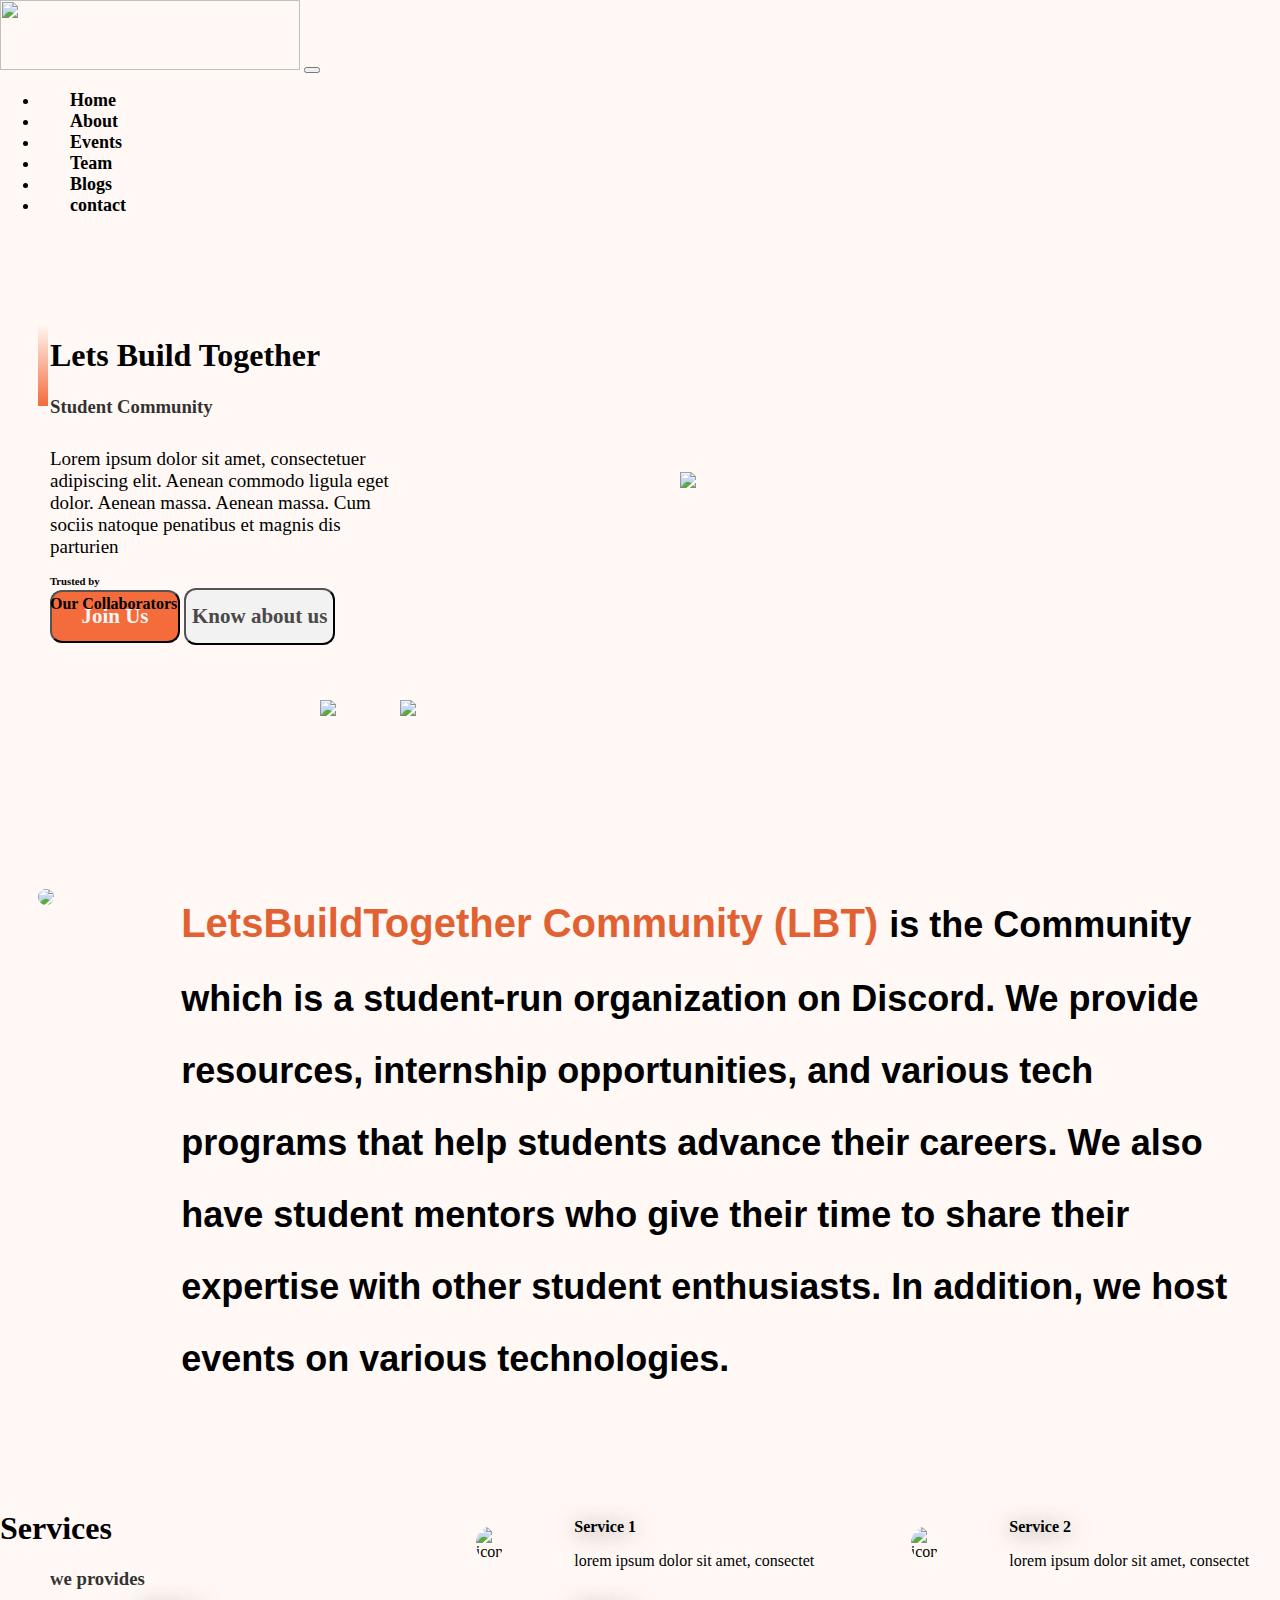
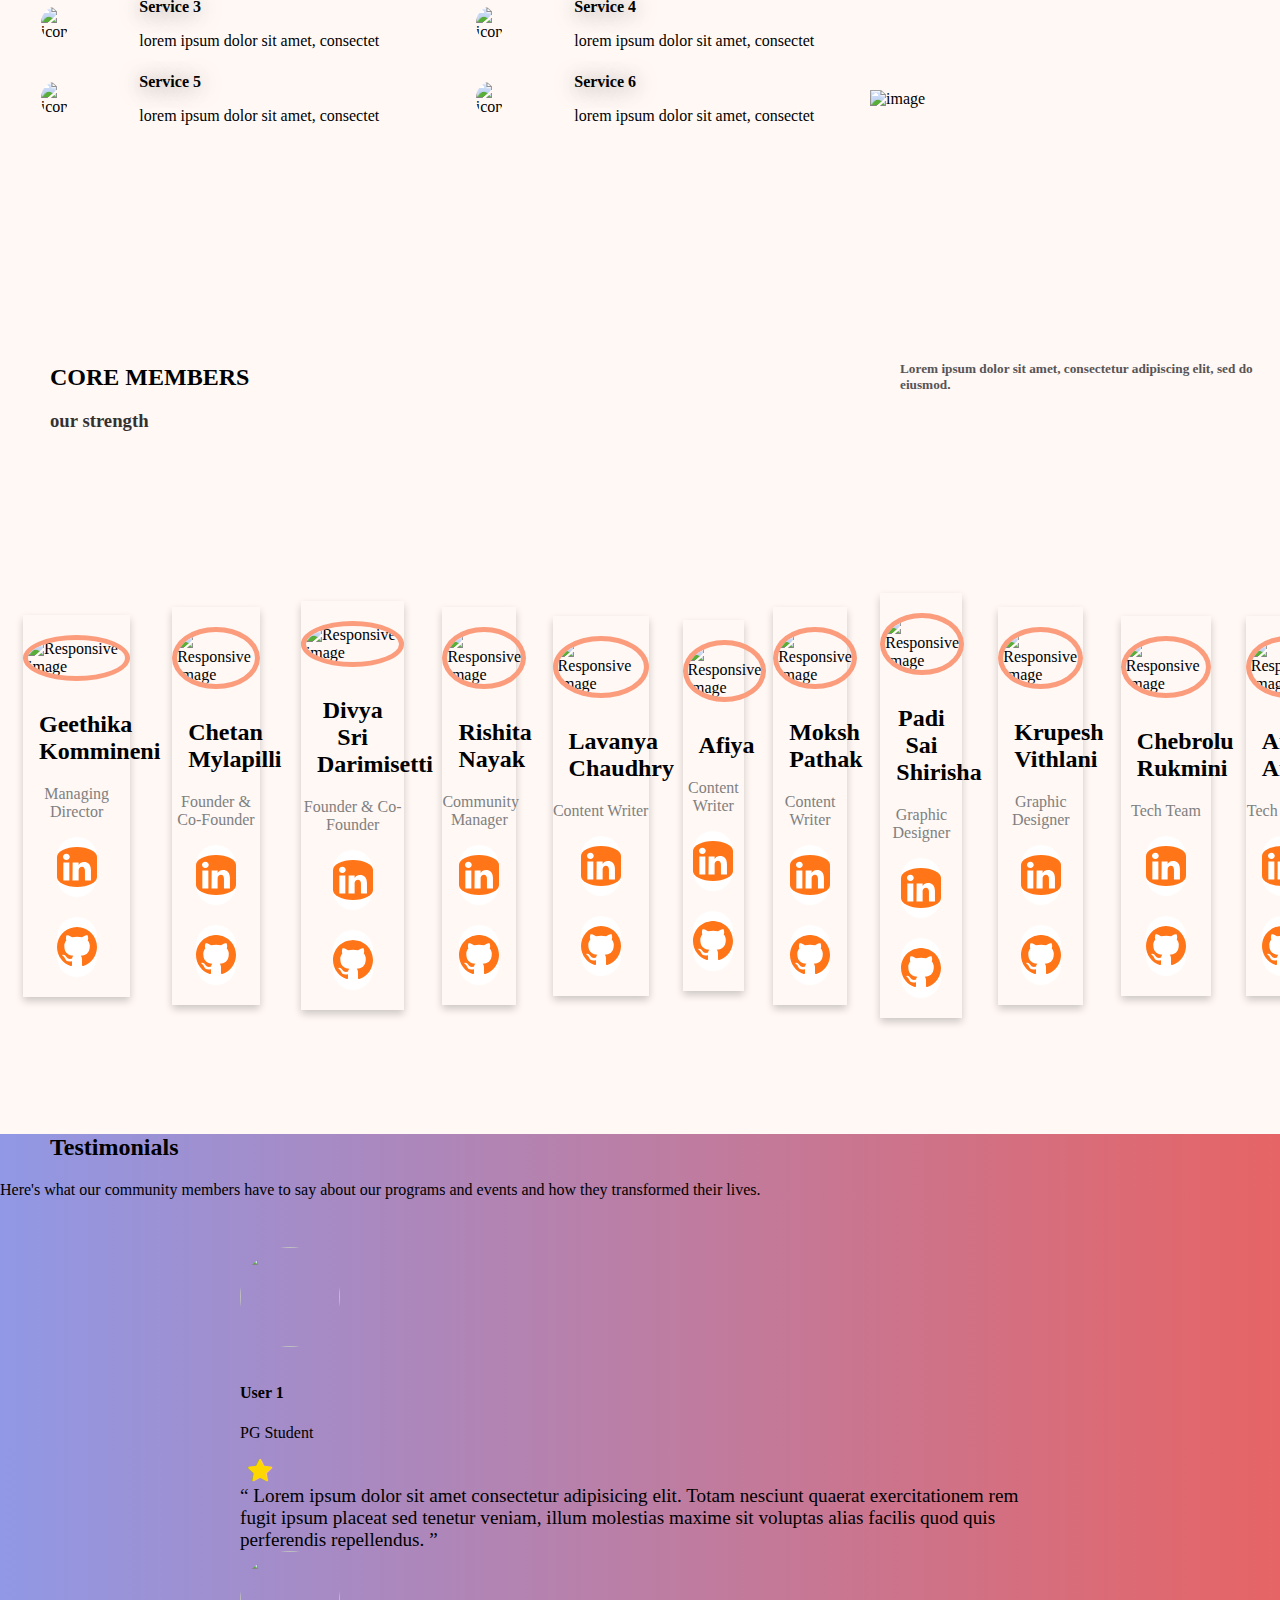
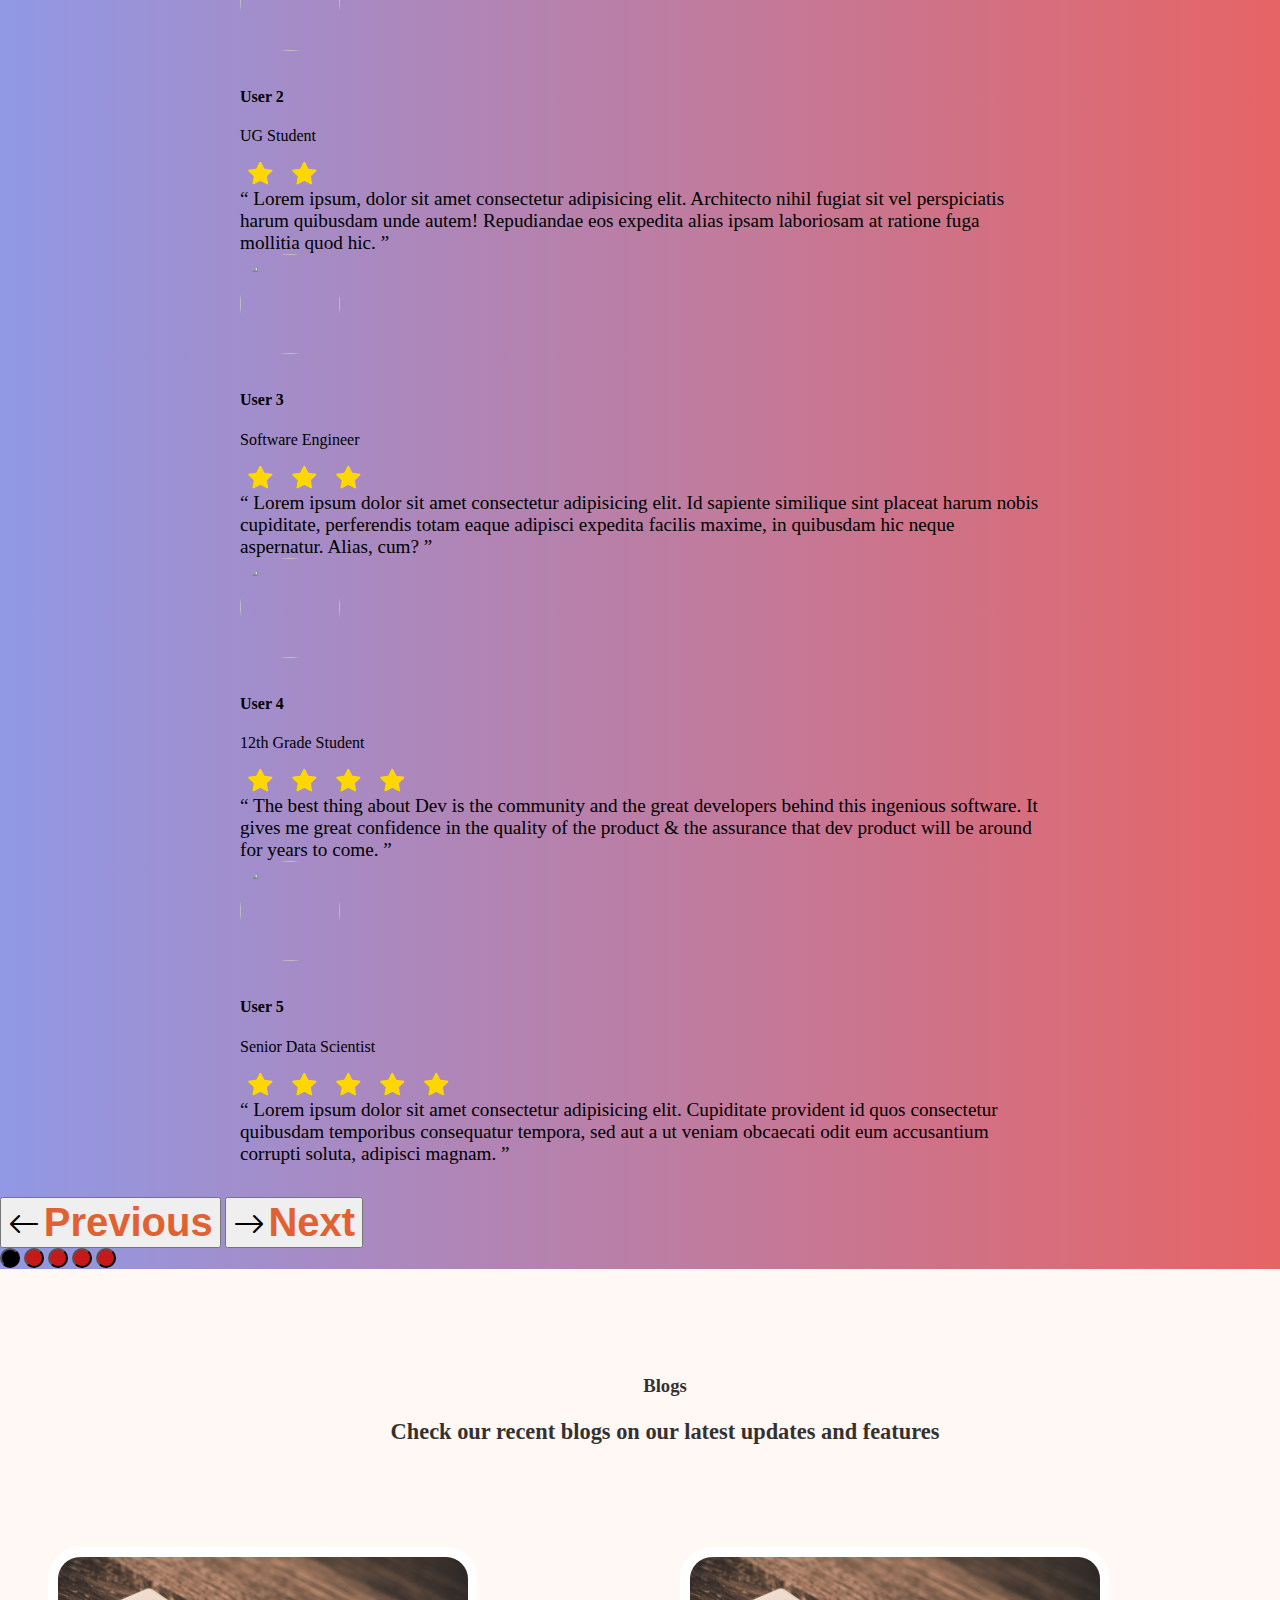
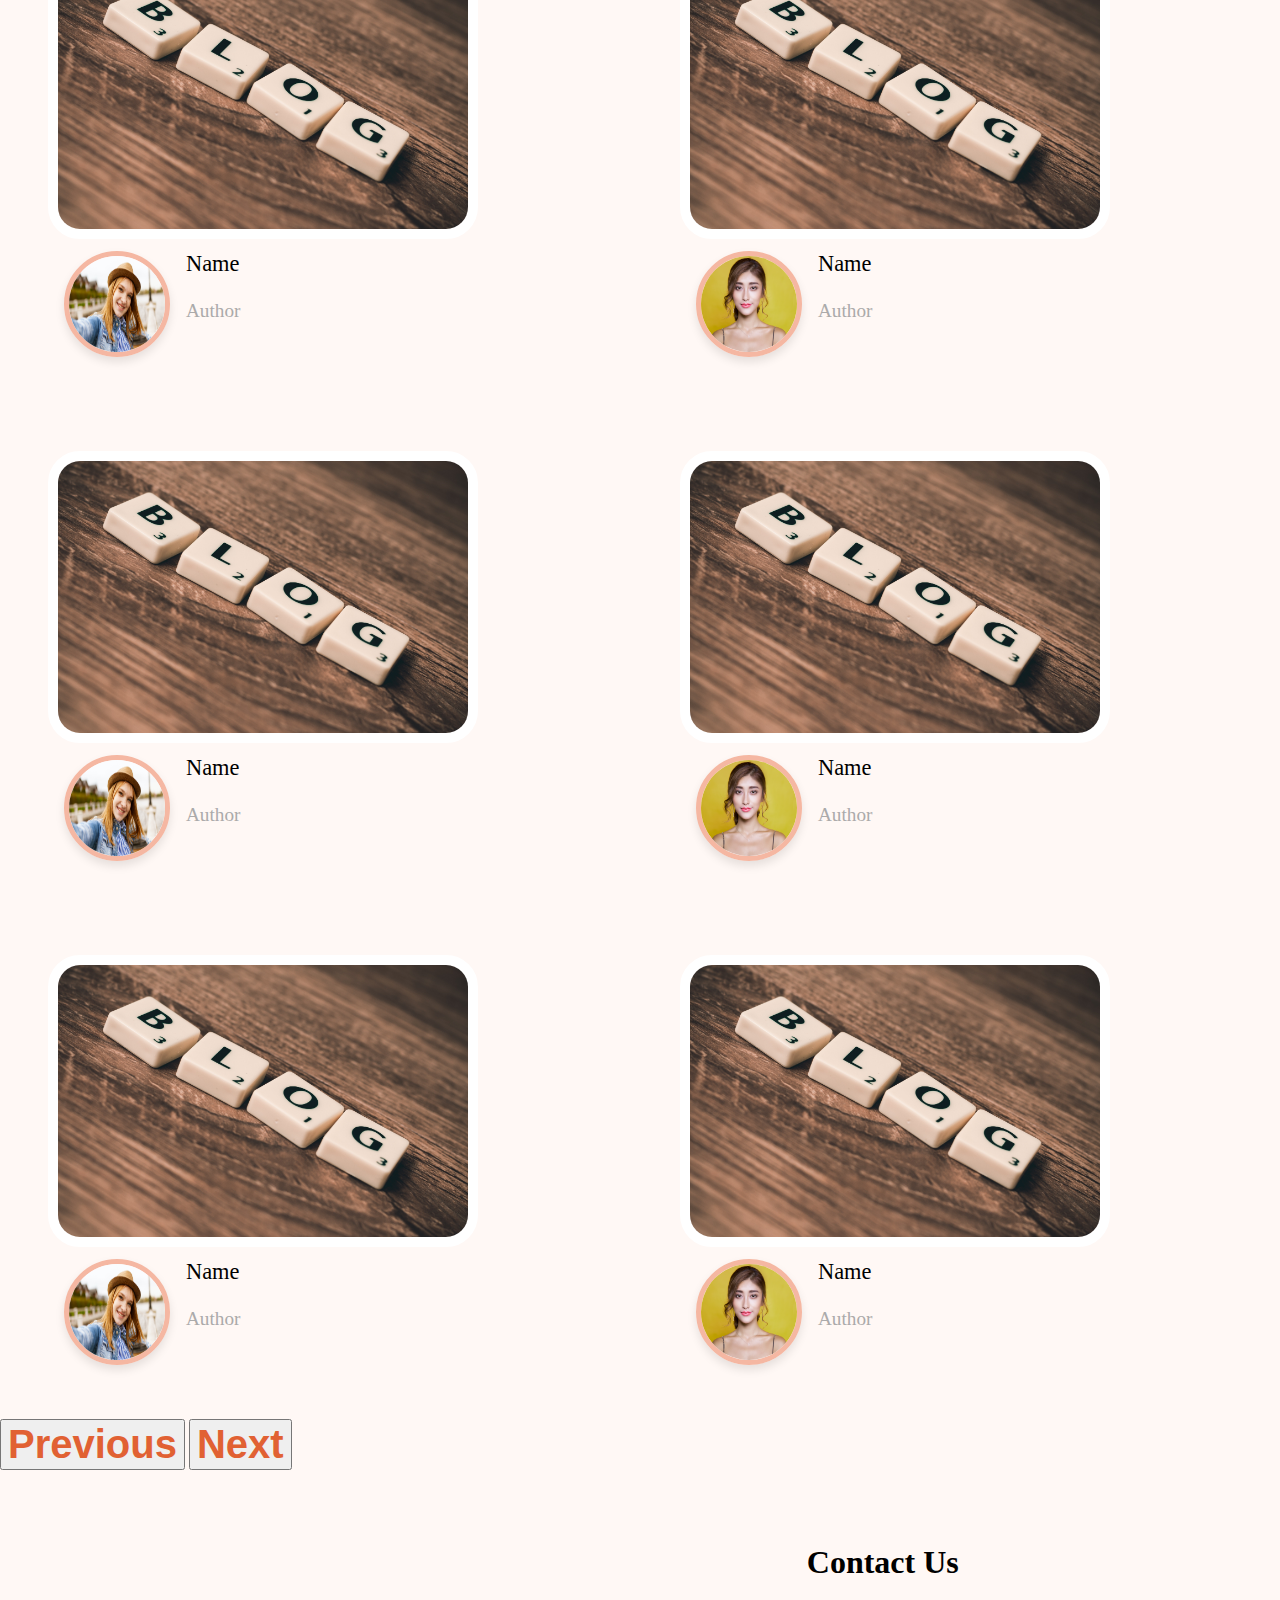
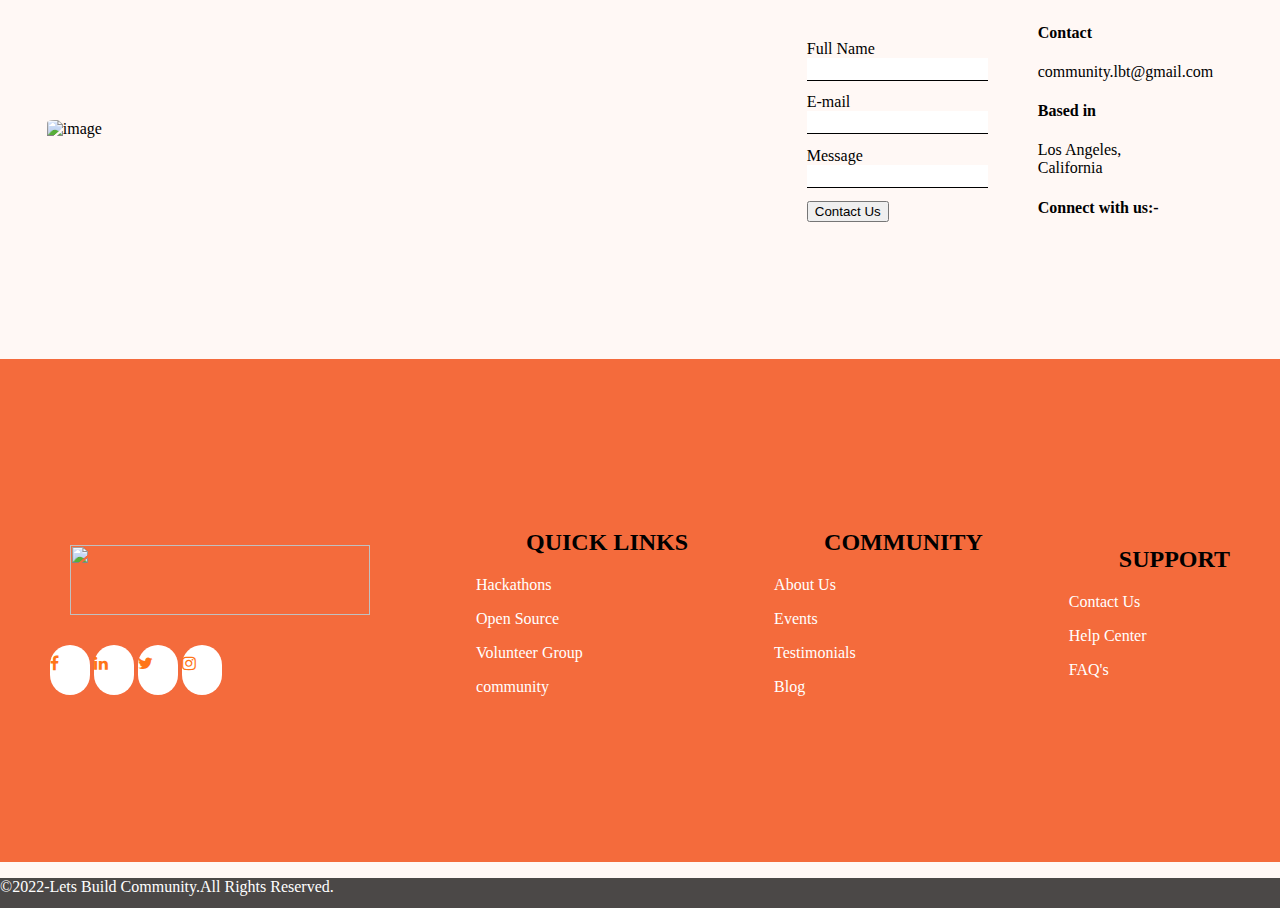
==== index.html @ 08bb6fc5 "Added Blogs Section" ====
<!DOCTYPE html>
<html lang="en">
  <head>
    <meta charset="UTF-8" />
    <meta http-equiv="X-UA-Compatible" content="IE=edge" />
    <meta name="viewport" content="width=device-width, initial-scale=1.0" />
    <title>Home</title>
    <link
      href="https://cdn.jsdelivr.net/npm/bootstrap@5.1.3/dist/css/bootstrap.min.css"
      rel="stylesheet"
      integrity="sha384-1BmE4kWBq78iYhFldvKuhfTAU6auU8tT94WrHftjDbrCEXSU1oBoqyl2QvZ6jIW3"
      crossorigin="anonymous"
    />
    <link rel="stylesheet" href="./style.css" />
    <link
      rel="stylesheet"
      href="https://cdnjs.cloudflare.com/ajax/libs/font-awesome/4.7.0/css/font-awesome.min.css"
    />
    <link
      rel="stylesheet"
      href="https://cdn.jsdelivr.net/npm/bootstrap-icons@1.7.1/font/bootstrap-icons.css"
    />
    <script
      src="https://kit.fontawesome.com/8fbd9cad7a.js"
      crossorigin="anonymous"
    ></script>
  </head>
  <body>
    <nav class="navbar navbar-expand-lg navbar-light bg-light">
      <div class="container-fluid">
        <a class="navbar-brand" href="#"
          ><img src="./img/logo.jpg" style="width: 300px; height: 70px"
        /></a>
        <button
          class="navbar-toggler"
          type="button"
          data-bs-toggle="collapse"
          data-bs-target="#navbarSupportedContent"
          aria-controls="navbarSupportedContent"
          aria-expanded="false"
          aria-label="Toggle navigation"
        >
          <span class="navbar-toggler-icon"></span>
        </button>
        <div class="collapse navbar-collapse" id="navbarSupportedContent">
          <ul class="navbar-nav">
            <li class="nav-item">
              <a class="nav-link active" aria-current="page" href="#">Home</a>
            </li>
            <li class="nav-item">
              <a class="nav-link active" href="#">About</a>
            </li>
            <li class="nav-item">
              <a class="nav-link active" href="#">Events</a>
            </li>
            <li class="nav-item">
              <a class="nav-link active" href="#">Team</a>
            </li>
            <li class="nav-item">
              <a class="nav-link active" href="#blogs">Blogs</a>
            </li>
            <li class="nav-item">
              <a class="nav-link active" href="#">contact</a>
            </li>
          </ul>
        </div>
      </div>
    </nav>
    <main>
      <!-- HERO SECTION -->
      <section class="hero">
        <div class="row">
          <div class="col-5">
            <h1>Lets Build Together</h1>
            <h3>Student Community</h3>
            <p>
              Lorem ipsum dolor sit amet, consectetuer <br />
              adipiscing elit. Aenean commodo ligula eget <br />
              dolor. Aenean massa. Aenean massa. Cum <br />
              sociis natoque penatibus et magnis dis <br />
              parturien
            </p>
            <a href="https://discord.gg/kjhK93yjMB"
              ><button class="but1">Join Us</button></a
            >
            <button class="but2">Know about us</button>
          </div>

          <div class="col-6">
            <img class="main-img" src="./img/main1.png" />
          </div>
        </div>
        <div class="sponsors">
          <h6>Trusted by</h6>
          <h4>Our Collaborators</h4>

          <img src="./img/gmc.png" />
          <img src="./img/gdsc.png" />
        </div>
      </section>
      <!-- ABOUT SECTION -->
      <section class="about">
        <div class="heroContainer_img">
          <img src="./img/LBT_logo_light.jpeg" />
        </div>
        <div class="heroContainer_txt">
          <h2>
            <span>LetsBuildTogether Community (LBT) </span> is the Community
            which is a student-run organization on Discord. We provide
            resources, internship opportunities, and various tech programs that
            help students advance their careers. We also have student mentors
            who give their time to share their expertise with other student
            enthusiasts. In addition, we host events on various technologies.
          </h2>
        </div>
      </section>
      <!-- SERVICES -->
      <section class="services">
        <div class="heading">
          <h1>
            Services
            <h3>we provides</h3>
          </h1>
        </div>
        <div class="s1">
          <div class="icon">
            <img src="./img/Untitleddesign.png" alt="icon" srcset="" />
          </div>
          <div class="name">
            <p class="ser">Service 1</p>
            <p>lorem ipsum dolor sit amet, consectet</p>
          </div>
        </div>
        <div class="s2">
          <div class="icon">
            <img src="./img/Untitleddesign.png" alt="icon" srcset="" />
          </div>
          <div class="name">
            <p class="ser">Service 2</p>
            <p>lorem ipsum dolor sit amet, consectet</p>
          </div>
        </div>
        <div class="image">
          <img src="./img/wp7098397 (1).jpg" alt="image" />
        </div>
        <div class="s3">
          <div class="icon">
            <img src="./img/Untitleddesign.png" alt="icon" srcset="" />
          </div>
          <div class="name">
            <p class="ser">Service 3</p>
            <p>lorem ipsum dolor sit amet, consectet</p>
          </div>
        </div>
        <div class="s4">
          <div class="icon">
            <img src="./img/Untitleddesign.png" alt="icon" srcset="" />
          </div>
          <div class="name">
            <p class="ser">Service 4</p>
            <p>lorem ipsum dolor sit amet, consectet</p>
          </div>
        </div>
        <div class="s5">
          <div class="icon">
            <img src="./img/Untitleddesign.png" alt="icon" srcset="" />
          </div>
          <div class="name">
            <p class="ser">Service 5</p>
            <p>lorem ipsum dolor sit amet, consectet</p>
          </div>
        </div>
        <div class="s6">
          <div class="icon">
            <img src="./img/Untitleddesign.png" alt="icon" srcset="" />
          </div>
          <div class="name">
            <p class="ser">Service 6</p>
            <p>lorem ipsum dolor sit amet, consectet</p>
          </div>
        </div>
      </section>
      <!-- MEMBERS SECTION -->
      <section class="members">
        <h2>CORE MEMBERS</h2>
        <h3>our strength</h3>
        <h5>
          Lorem ipsum dolor sit amet, consectetur adipiscing elit, sed do
          eiusmod.
        </h5>
        <div class="row">
          <!-- Geethika Kommineni -->
          <div class="column">
            <div class="card">
              <img
                src="./img/profile-pic/Geethika.jpg"
                alt="Responsive image"
                style="width: 100%"
                class="img-fluid"
              />
              <div class="container">
                <h2>Geethika Kommineni</h2>
                <p class="title">Managing Director</p>

                <!-- linkedin  -->
                <p>
                  <a
                    href="https://www.linkedin.com/in/geethika-kommineni-42055a1a5/"
                    ><svg
                      xmlns="http://www.w3.org/2000/svg"
                      width="20"
                      height="20"
                      fill="currentColor"
                      class="bi bi-linkedin"
                      viewBox="0 0 16 16"
                    >
                      <path
                        d="M0 1.146C0 .513.526 0 1.175 0h13.65C15.474 0 16 .513 16 1.146v13.708c0 .633-.526 1.146-1.175 1.146H1.175C.526 16 0 15.487 0 14.854V1.146zm4.943 12.248V6.169H2.542v7.225h2.401zm-1.2-8.212c.837 0 1.358-.554 1.358-1.248-.015-.709-.52-1.248-1.342-1.248-.822 0-1.359.54-1.359 1.248 0 .694.521 1.248 1.327 1.248h.016zm4.908 8.212V9.359c0-.216.016-.432.08-.586.173-.431.568-.878 1.232-.878.869 0 1.216.662 1.216 1.634v3.865h2.401V9.25c0-2.22-1.184-3.252-2.764-3.252-1.274 0-1.845.7-2.165 1.193v.025h-.016a5.54 5.54 0 0 1 .016-.025V6.169h-2.4c.03.678 0 7.225 0 7.225h2.4z"
                      /></svg></a>
                </p>

                <!-- github -->
                <p>
                  <a href="" target="_blank"
                    ><svg
                      xmlns="http://www.w3.org/2000/svg"
                      width="20"
                      height="20"
                      fill="currentColor"
                      class="bi bi-github"
                      viewBox="0 0 16 16"
                    >
                      <path
                        d="M8 0C3.58 0 0 3.58 0 8c0 3.54 2.29 6.53 5.47 7.59.4.07.55-.17.55-.38 0-.19-.01-.82-.01-1.49-2.01.37-2.53-.49-2.69-.94-.09-.23-.48-.94-.82-1.13-.28-.15-.68-.52-.01-.53.63-.01 1.08.58 1.23.82.72 1.21 1.87.87 2.33.66.07-.52.28-.87.51-1.07-1.78-.2-3.64-.89-3.64-3.95 0-.87.31-1.59.82-2.15-.08-.2-.36-1.02.08-2.12 0 0 .67-.21 2.2.82.64-.18 1.32-.27 2-.27.68 0 1.36.09 2 .27 1.53-1.04 2.2-.82 2.2-.82.44 1.1.16 1.92.08 2.12.51.56.82 1.27.82 2.15 0 3.07-1.87 3.75-3.65 3.95.29.25.54.73.54 1.48 0 1.07-.01 1.93-.01 2.2 0 .21.15.46.55.38A8.012 8.012 0 0 0 16 8c0-4.42-3.58-8-8-8z"
                      /></svg
                  ></a>
                </p>
              </div>
            </div>
          </div>

          <!-- Chetan Mylapilli -->
          <div class="column">
            <div class="card">
              <img
                src="./img/profile-pic/Chetan.jpg"
                alt="Responsive image"
                style="width: 100%"
                class="img-fluid"
              />
              <div class="container">
                <h2>Chetan Mylapilli</h2>
                <p class="title">Founder & Co-Founder</p>

                <!-- linkedin  -->
                <p>
                  <a href="https://www.linkedin.com/in/mylapilli-chetan/"
                    ><svg
                      xmlns="http://www.w3.org/2000/svg"
                      width="20"
                      height="20"
                      fill="currentColor"
                      class="bi bi-linkedin"
                      viewBox="0 0 16 16"
                    >
                      <path
                        d="M0 1.146C0 .513.526 0 1.175 0h13.65C15.474 0 16 .513 16 1.146v13.708c0 .633-.526 1.146-1.175 1.146H1.175C.526 16 0 15.487 0 14.854V1.146zm4.943 12.248V6.169H2.542v7.225h2.401zm-1.2-8.212c.837 0 1.358-.554 1.358-1.248-.015-.709-.52-1.248-1.342-1.248-.822 0-1.359.54-1.359 1.248 0 .694.521 1.248 1.327 1.248h.016zm4.908 8.212V9.359c0-.216.016-.432.08-.586.173-.431.568-.878 1.232-.878.869 0 1.216.662 1.216 1.634v3.865h2.401V9.25c0-2.22-1.184-3.252-2.764-3.252-1.274 0-1.845.7-2.165 1.193v.025h-.016a5.54 5.54 0 0 1 .016-.025V6.169h-2.4c.03.678 0 7.225 0 7.225h2.4z"
                      /></svg
                  ></a>
                </p>

                <p>
                  <a href="https://github.com/Chetan50" target="_blank"
                    ><svg
                      xmlns="http://www.w3.org/2000/svg"
                      width="20"
                      height="20"
                      fill="currentColor"
                      class="bi bi-github"
                      viewBox="0 0 16 16"
                    >
                      <path
                        d="M8 0C3.58 0 0 3.58 0 8c0 3.54 2.29 6.53 5.47 7.59.4.07.55-.17.55-.38 0-.19-.01-.82-.01-1.49-2.01.37-2.53-.49-2.69-.94-.09-.23-.48-.94-.82-1.13-.28-.15-.68-.52-.01-.53.63-.01 1.08.58 1.23.82.72 1.21 1.87.87 2.33.66.07-.52.28-.87.51-1.07-1.78-.2-3.64-.89-3.64-3.95 0-.87.31-1.59.82-2.15-.08-.2-.36-1.02.08-2.12 0 0 .67-.21 2.2.82.64-.18 1.32-.27 2-.27.68 0 1.36.09 2 .27 1.53-1.04 2.2-.82 2.2-.82.44 1.1.16 1.92.08 2.12.51.56.82 1.27.82 2.15 0 3.07-1.87 3.75-3.65 3.95.29.25.54.73.54 1.48 0 1.07-.01 1.93-.01 2.2 0 .21.15.46.55.38A8.012 8.012 0 0 0 16 8c0-4.42-3.58-8-8-8z"
                      /></svg
                  ></a>
                </p>
              </div>
            </div>
          </div>

          <!-- Divya Sri Darimisetti -->
          <div class="column">
            <div class="card">
              <img
                src="./img/profile-pic/Divya.jpeg"
                alt="Responsive image"
                style="width: 100%"
                class="img-fluid"
              />
              <div class="container">
                <h2>Divya Sri Darimisetti</h2>
                <p class="title">Founder & Co-Founder</p>

                <!-- linkedin  -->
                <p>
                  <a href="https://www.linkedin.com/in/divya-sri-darimisetti/"
                    ><svg
                      xmlns="http://www.w3.org/2000/svg"
                      width="20"
                      height="20"
                      fill="currentColor"
                      class="bi bi-linkedin"
                      viewBox="0 0 16 16"
                    >
                      <path
                        d="M0 1.146C0 .513.526 0 1.175 0h13.65C15.474 0 16 .513 16 1.146v13.708c0 .633-.526 1.146-1.175 1.146H1.175C.526 16 0 15.487 0 14.854V1.146zm4.943 12.248V6.169H2.542v7.225h2.401zm-1.2-8.212c.837 0 1.358-.554 1.358-1.248-.015-.709-.52-1.248-1.342-1.248-.822 0-1.359.54-1.359 1.248 0 .694.521 1.248 1.327 1.248h.016zm4.908 8.212V9.359c0-.216.016-.432.08-.586.173-.431.568-.878 1.232-.878.869 0 1.216.662 1.216 1.634v3.865h2.401V9.25c0-2.22-1.184-3.252-2.764-3.252-1.274 0-1.845.7-2.165 1.193v.025h-.016a5.54 5.54 0 0 1 .016-.025V6.169h-2.4c.03.678 0 7.225 0 7.225h2.4z"
                      /></svg
                  ></a>
                </p>

                <p>
                  <a href="" target="_blank"
                    ><svg
                      xmlns="http://www.w3.org/2000/svg"
                      width="20"
                      height="20"
                      fill="currentColor"
                      class="bi bi-github"
                      viewBox="0 0 16 16"
                    >
                      <path
                        d="M8 0C3.58 0 0 3.58 0 8c0 3.54 2.29 6.53 5.47 7.59.4.07.55-.17.55-.38 0-.19-.01-.82-.01-1.49-2.01.37-2.53-.49-2.69-.94-.09-.23-.48-.94-.82-1.13-.28-.15-.68-.52-.01-.53.63-.01 1.08.58 1.23.82.72 1.21 1.87.87 2.33.66.07-.52.28-.87.51-1.07-1.78-.2-3.64-.89-3.64-3.95 0-.87.31-1.59.82-2.15-.08-.2-.36-1.02.08-2.12 0 0 .67-.21 2.2.82.64-.18 1.32-.27 2-.27.68 0 1.36.09 2 .27 1.53-1.04 2.2-.82 2.2-.82.44 1.1.16 1.92.08 2.12.51.56.82 1.27.82 2.15 0 3.07-1.87 3.75-3.65 3.95.29.25.54.73.54 1.48 0 1.07-.01 1.93-.01 2.2 0 .21.15.46.55.38A8.012 8.012 0 0 0 16 8c0-4.42-3.58-8-8-8z"
                      /></svg
                  ></a>
                </p>
              </div>
            </div>
          </div>

          <!-- Rishita Nayak -->
          <div class="column">
            <div class="card">
              <img
                src="./img/profile-pic/Rishita.jpg"
                alt="Responsive image"
                style="width: 100%"
                class="img-fluid"
              />
              <div class="container">
                <h2>Rishita Nayak</h2>
                <p class="title">Community Manager</p>

                <!-- linkedin  -->
                <p>
                  <a href="https://linktr.ee/rishitanayak35"
                    ><svg
                      xmlns="http://www.w3.org/2000/svg"
                      width="20"
                      height="20"
                      fill="currentColor"
                      class="bi bi-linkedin"
                      viewBox="0 0 16 16"
                    >
                      <path
                        d="M0 1.146C0 .513.526 0 1.175 0h13.65C15.474 0 16 .513 16 1.146v13.708c0 .633-.526 1.146-1.175 1.146H1.175C.526 16 0 15.487 0 14.854V1.146zm4.943 12.248V6.169H2.542v7.225h2.401zm-1.2-8.212c.837 0 1.358-.554 1.358-1.248-.015-.709-.52-1.248-1.342-1.248-.822 0-1.359.54-1.359 1.248 0 .694.521 1.248 1.327 1.248h.016zm4.908 8.212V9.359c0-.216.016-.432.08-.586.173-.431.568-.878 1.232-.878.869 0 1.216.662 1.216 1.634v3.865h2.401V9.25c0-2.22-1.184-3.252-2.764-3.252-1.274 0-1.845.7-2.165 1.193v.025h-.016a5.54 5.54 0 0 1 .016-.025V6.169h-2.4c.03.678 0 7.225 0 7.225h2.4z"
                      /></svg
                  ></a>
                </p>

                <p>
                  <a href="" target="_blank"
                    ><svg
                      xmlns="http://www.w3.org/2000/svg"
                      width="20"
                      height="20"
                      fill="currentColor"
                      class="bi bi-github"
                      viewBox="0 0 16 16"
                    >
                      <path
                        d="M8 0C3.58 0 0 3.58 0 8c0 3.54 2.29 6.53 5.47 7.59.4.07.55-.17.55-.38 0-.19-.01-.82-.01-1.49-2.01.37-2.53-.49-2.69-.94-.09-.23-.48-.94-.82-1.13-.28-.15-.68-.52-.01-.53.63-.01 1.08.58 1.23.82.72 1.21 1.87.87 2.33.66.07-.52.28-.87.51-1.07-1.78-.2-3.64-.89-3.64-3.95 0-.87.31-1.59.82-2.15-.08-.2-.36-1.02.08-2.12 0 0 .67-.21 2.2.82.64-.18 1.32-.27 2-.27.68 0 1.36.09 2 .27 1.53-1.04 2.2-.82 2.2-.82.44 1.1.16 1.92.08 2.12.51.56.82 1.27.82 2.15 0 3.07-1.87 3.75-3.65 3.95.29.25.54.73.54 1.48 0 1.07-.01 1.93-.01 2.2 0 .21.15.46.55.38A8.012 8.012 0 0 0 16 8c0-4.42-3.58-8-8-8z"
                      /></svg
                  ></a>
                </p>
              </div>
            </div>
          </div>

          <!-- Lavanya Chaudhry -->
          <div class="column">
            <div class="card">
              <img
                src="./img/profile-pic/Lavanya.jpg"
                alt="Responsive image"
                style="width: 100%"
                class="img-fluid"
              />
              <div class="container">
                <h2>Lavanya Chaudhry</h2>
                <p class="title">Content Writer</p>

                <!-- linkedin  -->
                <p>
                  <a href=""
                    ><svg
                      xmlns="http://www.w3.org/2000/svg"
                      width="20"
                      height="20"
                      fill="currentColor"
                      class="bi bi-linkedin"
                      viewBox="0 0 16 16"
                    >
                      <path
                        d="M0 1.146C0 .513.526 0 1.175 0h13.65C15.474 0 16 .513 16 1.146v13.708c0 .633-.526 1.146-1.175 1.146H1.175C.526 16 0 15.487 0 14.854V1.146zm4.943 12.248V6.169H2.542v7.225h2.401zm-1.2-8.212c.837 0 1.358-.554 1.358-1.248-.015-.709-.52-1.248-1.342-1.248-.822 0-1.359.54-1.359 1.248 0 .694.521 1.248 1.327 1.248h.016zm4.908 8.212V9.359c0-.216.016-.432.08-.586.173-.431.568-.878 1.232-.878.869 0 1.216.662 1.216 1.634v3.865h2.401V9.25c0-2.22-1.184-3.252-2.764-3.252-1.274 0-1.845.7-2.165 1.193v.025h-.016a5.54 5.54 0 0 1 .016-.025V6.169h-2.4c.03.678 0 7.225 0 7.225h2.4z"
                      /></svg
                  ></a>
                </p>

                <p>
                  <a href="" target="_blank"
                    ><svg
                      xmlns="http://www.w3.org/2000/svg"
                      width="20"
                      height="20"
                      fill="currentColor"
                      class="bi bi-github"
                      viewBox="0 0 16 16"
                    >
                      <path
                        d="M8 0C3.58 0 0 3.58 0 8c0 3.54 2.29 6.53 5.47 7.59.4.07.55-.17.55-.38 0-.19-.01-.82-.01-1.49-2.01.37-2.53-.49-2.69-.94-.09-.23-.48-.94-.82-1.13-.28-.15-.68-.52-.01-.53.63-.01 1.08.58 1.23.82.72 1.21 1.87.87 2.33.66.07-.52.28-.87.51-1.07-1.78-.2-3.64-.89-3.64-3.95 0-.87.31-1.59.82-2.15-.08-.2-.36-1.02.08-2.12 0 0 .67-.21 2.2.82.64-.18 1.32-.27 2-.27.68 0 1.36.09 2 .27 1.53-1.04 2.2-.82 2.2-.82.44 1.1.16 1.92.08 2.12.51.56.82 1.27.82 2.15 0 3.07-1.87 3.75-3.65 3.95.29.25.54.73.54 1.48 0 1.07-.01 1.93-.01 2.2 0 .21.15.46.55.38A8.012 8.012 0 0 0 16 8c0-4.42-3.58-8-8-8z"
                      /></svg
                  ></a>
                </p>
              </div>
            </div>
          </div>

          <!-- Afiya -->
          <div class="column">
            <div class="card">
              <img
                src="./img/profile-pic/Afiya.jpg"
                alt="Responsive image"
                style="width: 100%"
                class="img-fluid"
              />
              <div class="container">
                <h2>Afiya</h2>
                <p class="title">Content Writer</p>

                <!-- linkedin  -->
                <p>
                  <a href="https://www.linkedin.com/in/afiya-zannuba-jaleel/"
                    ><svg
                      xmlns="http://www.w3.org/2000/svg"
                      width="20"
                      height="20"
                      fill="currentColor"
                      class="bi bi-linkedin"
                      viewBox="0 0 16 16"
                    >
                      <path
                        d="M0 1.146C0 .513.526 0 1.175 0h13.65C15.474 0 16 .513 16 1.146v13.708c0 .633-.526 1.146-1.175 1.146H1.175C.526 16 0 15.487 0 14.854V1.146zm4.943 12.248V6.169H2.542v7.225h2.401zm-1.2-8.212c.837 0 1.358-.554 1.358-1.248-.015-.709-.52-1.248-1.342-1.248-.822 0-1.359.54-1.359 1.248 0 .694.521 1.248 1.327 1.248h.016zm4.908 8.212V9.359c0-.216.016-.432.08-.586.173-.431.568-.878 1.232-.878.869 0 1.216.662 1.216 1.634v3.865h2.401V9.25c0-2.22-1.184-3.252-2.764-3.252-1.274 0-1.845.7-2.165 1.193v.025h-.016a5.54 5.54 0 0 1 .016-.025V6.169h-2.4c.03.678 0 7.225 0 7.225h2.4z"
                      /></svg
                  ></a>
                </p>

                <p>
                  <a href="" target="_blank"
                    ><svg
                      xmlns="http://www.w3.org/2000/svg"
                      width="20"
                      height="20"
                      fill="currentColor"
                      class="bi bi-github"
                      viewBox="0 0 16 16"
                    >
                      <path
                        d="M8 0C3.58 0 0 3.58 0 8c0 3.54 2.29 6.53 5.47 7.59.4.07.55-.17.55-.38 0-.19-.01-.82-.01-1.49-2.01.37-2.53-.49-2.69-.94-.09-.23-.48-.94-.82-1.13-.28-.15-.68-.52-.01-.53.63-.01 1.08.58 1.23.82.72 1.21 1.87.87 2.33.66.07-.52.28-.87.51-1.07-1.78-.2-3.64-.89-3.64-3.95 0-.87.31-1.59.82-2.15-.08-.2-.36-1.02.08-2.12 0 0 .67-.21 2.2.82.64-.18 1.32-.27 2-.27.68 0 1.36.09 2 .27 1.53-1.04 2.2-.82 2.2-.82.44 1.1.16 1.92.08 2.12.51.56.82 1.27.82 2.15 0 3.07-1.87 3.75-3.65 3.95.29.25.54.73.54 1.48 0 1.07-.01 1.93-.01 2.2 0 .21.15.46.55.38A8.012 8.012 0 0 0 16 8c0-4.42-3.58-8-8-8z"
                      /></svg
                  ></a>
                </p>
              </div>
            </div>
          </div>

          <!-- Moksh Pathak -->
          <div class="column">
            <div class="card">
              <img
                src="./img/profile-pic/Moksh Pathak.png"
                alt="Responsive image"
                style="width: 100%"
                class="img-fluid"
              />
              <div class="container">
                <h2>Moksh Pathak</h2>
                <p class="title">Content Writer</p>

                <!-- linkedin  -->
                <p>
                  <a href=""
                    ><svg
                      xmlns="http://www.w3.org/2000/svg"
                      width="20"
                      height="20"
                      fill="currentColor"
                      class="bi bi-linkedin"
                      viewBox="0 0 16 16"
                    >
                      <path
                        d="M0 1.146C0 .513.526 0 1.175 0h13.65C15.474 0 16 .513 16 1.146v13.708c0 .633-.526 1.146-1.175 1.146H1.175C.526 16 0 15.487 0 14.854V1.146zm4.943 12.248V6.169H2.542v7.225h2.401zm-1.2-8.212c.837 0 1.358-.554 1.358-1.248-.015-.709-.52-1.248-1.342-1.248-.822 0-1.359.54-1.359 1.248 0 .694.521 1.248 1.327 1.248h.016zm4.908 8.212V9.359c0-.216.016-.432.08-.586.173-.431.568-.878 1.232-.878.869 0 1.216.662 1.216 1.634v3.865h2.401V9.25c0-2.22-1.184-3.252-2.764-3.252-1.274 0-1.845.7-2.165 1.193v.025h-.016a5.54 5.54 0 0 1 .016-.025V6.169h-2.4c.03.678 0 7.225 0 7.225h2.4z"
                      /></svg
                  ></a>
                </p>

                <p>
                  <a href="" target="_blank"
                    ><svg
                      xmlns="http://www.w3.org/2000/svg"
                      width="20"
                      height="20"
                      fill="currentColor"
                      class="bi bi-github"
                      viewBox="0 0 16 16"
                    >
                      <path
                        d="M8 0C3.58 0 0 3.58 0 8c0 3.54 2.29 6.53 5.47 7.59.4.07.55-.17.55-.38 0-.19-.01-.82-.01-1.49-2.01.37-2.53-.49-2.69-.94-.09-.23-.48-.94-.82-1.13-.28-.15-.68-.52-.01-.53.63-.01 1.08.58 1.23.82.72 1.21 1.87.87 2.33.66.07-.52.28-.87.51-1.07-1.78-.2-3.64-.89-3.64-3.95 0-.87.31-1.59.82-2.15-.08-.2-.36-1.02.08-2.12 0 0 .67-.21 2.2.82.64-.18 1.32-.27 2-.27.68 0 1.36.09 2 .27 1.53-1.04 2.2-.82 2.2-.82.44 1.1.16 1.92.08 2.12.51.56.82 1.27.82 2.15 0 3.07-1.87 3.75-3.65 3.95.29.25.54.73.54 1.48 0 1.07-.01 1.93-.01 2.2 0 .21.15.46.55.38A8.012 8.012 0 0 0 16 8c0-4.42-3.58-8-8-8z"
                      /></svg
                  ></a>
                </p>
              </div>
            </div>
          </div>

          <!-- Padi Sai Shirisha -->
          <div class="column">
            <div class="card">
              <img
                src="./img/profile-pic/Padi Sai Shirisha.jpg"
                alt="Responsive image"
                style="width: 100%"
                class="img-fluid"
              />
              <div class="container">
                <h2>Padi Sai Shirisha</h2>
                <p class="title">Graphic Designer</p>

                <!-- linkedin  -->
                <p>
                  <a href=""
                    ><svg
                      xmlns="http://www.w3.org/2000/svg"
                      width="20"
                      height="20"
                      fill="currentColor"
                      class="bi bi-linkedin"
                      viewBox="0 0 16 16"
                    >
                      <path
                        d="M0 1.146C0 .513.526 0 1.175 0h13.65C15.474 0 16 .513 16 1.146v13.708c0 .633-.526 1.146-1.175 1.146H1.175C.526 16 0 15.487 0 14.854V1.146zm4.943 12.248V6.169H2.542v7.225h2.401zm-1.2-8.212c.837 0 1.358-.554 1.358-1.248-.015-.709-.52-1.248-1.342-1.248-.822 0-1.359.54-1.359 1.248 0 .694.521 1.248 1.327 1.248h.016zm4.908 8.212V9.359c0-.216.016-.432.08-.586.173-.431.568-.878 1.232-.878.869 0 1.216.662 1.216 1.634v3.865h2.401V9.25c0-2.22-1.184-3.252-2.764-3.252-1.274 0-1.845.7-2.165 1.193v.025h-.016a5.54 5.54 0 0 1 .016-.025V6.169h-2.4c.03.678 0 7.225 0 7.225h2.4z"
                      /></svg
                  ></a>
                </p>

                <p>
                  <a href="" target="_blank"
                    ><svg
                      xmlns="http://www.w3.org/2000/svg"
                      width="20"
                      height="20"
                      fill="currentColor"
                      class="bi bi-github"
                      viewBox="0 0 16 16"
                    >
                      <path
                        d="M8 0C3.58 0 0 3.58 0 8c0 3.54 2.29 6.53 5.47 7.59.4.07.55-.17.55-.38 0-.19-.01-.82-.01-1.49-2.01.37-2.53-.49-2.69-.94-.09-.23-.48-.94-.82-1.13-.28-.15-.68-.52-.01-.53.63-.01 1.08.58 1.23.82.72 1.21 1.87.87 2.33.66.07-.52.28-.87.51-1.07-1.78-.2-3.64-.89-3.64-3.95 0-.87.31-1.59.82-2.15-.08-.2-.36-1.02.08-2.12 0 0 .67-.21 2.2.82.64-.18 1.32-.27 2-.27.68 0 1.36.09 2 .27 1.53-1.04 2.2-.82 2.2-.82.44 1.1.16 1.92.08 2.12.51.56.82 1.27.82 2.15 0 3.07-1.87 3.75-3.65 3.95.29.25.54.73.54 1.48 0 1.07-.01 1.93-.01 2.2 0 .21.15.46.55.38A8.012 8.012 0 0 0 16 8c0-4.42-3.58-8-8-8z"
                      /></svg
                  ></a>
                </p>
              </div>
            </div>
          </div>

          <!-- Krupesh Vithlani -->
          <div class="column">
            <div class="card">
              <img
                src="./img/profile-pic/Krupesh_Vithlani.jpg"
                alt="Responsive image"
                style="width: 100%"
                class="img-fluid"
              />
              <div class="container">
                <h2>Krupesh Vithlani</h2>
                <p class="title">Graphic Designer</p>

                <!-- linkedin  -->
                <p>
                  <a href=""
                    ><svg
                      xmlns="http://www.w3.org/2000/svg"
                      width="20"
                      height="20"
                      fill="currentColor"
                      class="bi bi-linkedin"
                      viewBox="0 0 16 16"
                    >
                      <path
                        d="M0 1.146C0 .513.526 0 1.175 0h13.65C15.474 0 16 .513 16 1.146v13.708c0 .633-.526 1.146-1.175 1.146H1.175C.526 16 0 15.487 0 14.854V1.146zm4.943 12.248V6.169H2.542v7.225h2.401zm-1.2-8.212c.837 0 1.358-.554 1.358-1.248-.015-.709-.52-1.248-1.342-1.248-.822 0-1.359.54-1.359 1.248 0 .694.521 1.248 1.327 1.248h.016zm4.908 8.212V9.359c0-.216.016-.432.08-.586.173-.431.568-.878 1.232-.878.869 0 1.216.662 1.216 1.634v3.865h2.401V9.25c0-2.22-1.184-3.252-2.764-3.252-1.274 0-1.845.7-2.165 1.193v.025h-.016a5.54 5.54 0 0 1 .016-.025V6.169h-2.4c.03.678 0 7.225 0 7.225h2.4z"
                      /></svg
                  ></a>
                </p>

                <p>
                  <a href="" target="_blank"
                    ><svg
                      xmlns="http://www.w3.org/2000/svg"
                      width="20"
                      height="20"
                      fill="currentColor"
                      class="bi bi-github"
                      viewBox="0 0 16 16"
                    >
                      <path
                        d="M8 0C3.58 0 0 3.58 0 8c0 3.54 2.29 6.53 5.47 7.59.4.07.55-.17.55-.38 0-.19-.01-.82-.01-1.49-2.01.37-2.53-.49-2.69-.94-.09-.23-.48-.94-.82-1.13-.28-.15-.68-.52-.01-.53.63-.01 1.08.58 1.23.82.72 1.21 1.87.87 2.33.66.07-.52.28-.87.51-1.07-1.78-.2-3.64-.89-3.64-3.95 0-.87.31-1.59.82-2.15-.08-.2-.36-1.02.08-2.12 0 0 .67-.21 2.2.82.64-.18 1.32-.27 2-.27.68 0 1.36.09 2 .27 1.53-1.04 2.2-.82 2.2-.82.44 1.1.16 1.92.08 2.12.51.56.82 1.27.82 2.15 0 3.07-1.87 3.75-3.65 3.95.29.25.54.73.54 1.48 0 1.07-.01 1.93-.01 2.2 0 .21.15.46.55.38A8.012 8.012 0 0 0 16 8c0-4.42-3.58-8-8-8z"
                      /></svg
                  ></a>
                </p>
              </div>
            </div>
          </div>

          <!-- Chebrolu Rukmini -->
          <div class="column">
            <div class="card">
              <img
                src="./img/profile-pic/Chebrolu Rukmini.jpg"
                alt="Responsive image"
                style="width: 100%"
                class="img-fluid"
              />
              <div class="container">
                <h2>Chebrolu Rukmini</h2>
                <p class="title">Tech Team</p>

                <!-- linkedin  -->
                <p>
                  <a
                    href="https://www.linkedin.com/in/rukmini-chebrolu-620986179/"
                    ><svg
                      xmlns="http://www.w3.org/2000/svg"
                      width="20"
                      height="20"
                      fill="currentColor"
                      class="bi bi-linkedin"
                      viewBox="0 0 16 16"
                    >
                      <path
                        d="M0 1.146C0 .513.526 0 1.175 0h13.65C15.474 0 16 .513 16 1.146v13.708c0 .633-.526 1.146-1.175 1.146H1.175C.526 16 0 15.487 0 14.854V1.146zm4.943 12.248V6.169H2.542v7.225h2.401zm-1.2-8.212c.837 0 1.358-.554 1.358-1.248-.015-.709-.52-1.248-1.342-1.248-.822 0-1.359.54-1.359 1.248 0 .694.521 1.248 1.327 1.248h.016zm4.908 8.212V9.359c0-.216.016-.432.08-.586.173-.431.568-.878 1.232-.878.869 0 1.216.662 1.216 1.634v3.865h2.401V9.25c0-2.22-1.184-3.252-2.764-3.252-1.274 0-1.845.7-2.165 1.193v.025h-.016a5.54 5.54 0 0 1 .016-.025V6.169h-2.4c.03.678 0 7.225 0 7.225h2.4z"
                      /></svg
                  ></a>
                </p>

                <p>
                  <a href="" target="_blank"
                    ><svg
                      xmlns="http://www.w3.org/2000/svg"
                      width="20"
                      height="20"
                      fill="currentColor"
                      class="bi bi-github"
                      viewBox="0 0 16 16"
                    >
                      <path
                        d="M8 0C3.58 0 0 3.58 0 8c0 3.54 2.29 6.53 5.47 7.59.4.07.55-.17.55-.38 0-.19-.01-.82-.01-1.49-2.01.37-2.53-.49-2.69-.94-.09-.23-.48-.94-.82-1.13-.28-.15-.68-.52-.01-.53.63-.01 1.08.58 1.23.82.72 1.21 1.87.87 2.33.66.07-.52.28-.87.51-1.07-1.78-.2-3.64-.89-3.64-3.95 0-.87.31-1.59.82-2.15-.08-.2-.36-1.02.08-2.12 0 0 .67-.21 2.2.82.64-.18 1.32-.27 2-.27.68 0 1.36.09 2 .27 1.53-1.04 2.2-.82 2.2-.82.44 1.1.16 1.92.08 2.12.51.56.82 1.27.82 2.15 0 3.07-1.87 3.75-3.65 3.95.29.25.54.73.54 1.48 0 1.07-.01 1.93-.01 2.2 0 .21.15.46.55.38A8.012 8.012 0 0 0 16 8c0-4.42-3.58-8-8-8z"
                      /></svg
                  ></a>
                </p>
              </div>
            </div>
          </div>

          <!-- Ankita Anant -->
          <div class="column">
            <div class="card">
              <img
                src="./img/profile-pic/Ankita.jpg"
                alt="Responsive image"
                style="width: 100%"
                class="img-fluid"
              />
              <div class="container">
                <h2>Ankita Anant</h2>
                <p class="title">Tech Team</p>

                <!-- linkedin  -->
                <p>
                  <a href="http://www.linkedin.com/in/ankita-anant-2980a61ba"
                    ><svg
                      xmlns="http://www.w3.org/2000/svg"
                      width="20"
                      height="20"
                      fill="currentColor"
                      class="bi bi-linkedin"
                      viewBox="0 0 16 16"
                    >
                      <path
                        d="M0 1.146C0 .513.526 0 1.175 0h13.65C15.474 0 16 .513 16 1.146v13.708c0 .633-.526 1.146-1.175 1.146H1.175C.526 16 0 15.487 0 14.854V1.146zm4.943 12.248V6.169H2.542v7.225h2.401zm-1.2-8.212c.837 0 1.358-.554 1.358-1.248-.015-.709-.52-1.248-1.342-1.248-.822 0-1.359.54-1.359 1.248 0 .694.521 1.248 1.327 1.248h.016zm4.908 8.212V9.359c0-.216.016-.432.08-.586.173-.431.568-.878 1.232-.878.869 0 1.216.662 1.216 1.634v3.865h2.401V9.25c0-2.22-1.184-3.252-2.764-3.252-1.274 0-1.845.7-2.165 1.193v.025h-.016a5.54 5.54 0 0 1 .016-.025V6.169h-2.4c.03.678 0 7.225 0 7.225h2.4z"
                      /></svg
                  ></a>
                </p>

                <p>
                  <a href="https://github.com/anantankita" target="_blank"
                    ><svg
                      xmlns="http://www.w3.org/2000/svg"
                      width="20"
                      height="20"
                      fill="currentColor"
                      class="bi bi-github"
                      viewBox="0 0 16 16"
                    >
                      <path
                        d="M8 0C3.58 0 0 3.58 0 8c0 3.54 2.29 6.53 5.47 7.59.4.07.55-.17.55-.38 0-.19-.01-.82-.01-1.49-2.01.37-2.53-.49-2.69-.94-.09-.23-.48-.94-.82-1.13-.28-.15-.68-.52-.01-.53.63-.01 1.08.58 1.23.82.72 1.21 1.87.87 2.33.66.07-.52.28-.87.51-1.07-1.78-.2-3.64-.89-3.64-3.95 0-.87.31-1.59.82-2.15-.08-.2-.36-1.02.08-2.12 0 0 .67-.21 2.2.82.64-.18 1.32-.27 2-.27.68 0 1.36.09 2 .27 1.53-1.04 2.2-.82 2.2-.82.44 1.1.16 1.92.08 2.12.51.56.82 1.27.82 2.15 0 3.07-1.87 3.75-3.65 3.95.29.25.54.73.54 1.48 0 1.07-.01 1.93-.01 2.2 0 .21.15.46.55.38A8.012 8.012 0 0 0 16 8c0-4.42-3.58-8-8-8z"
                      /></svg
                  ></a>
                </p>
              </div>
            </div>
          </div>

          <!-- Keerthana Pravallika Samudrala -->
          <div class="column">
            <div class="card">
              <img
                src=""
                alt="Responsive image"
                style="width: 100%"
                class="img-fluid"
              />
              <div class="container">
                <h2>Keerthana Pravallika Samudrala</h2>
                <p class="title">Tech Team</p>

                <!-- linkedin  -->
                <p>
                  <a
                    href="https://www.linkedin.com/in/keerthana-pravallika-samudrala"
                    ><svg
                      xmlns="http://www.w3.org/2000/svg"
                      width="20"
                      height="20"
                      fill="currentColor"
                      class="bi bi-linkedin"
                      viewBox="0 0 16 16"
                    >
                      <path
                        d="M0 1.146C0 .513.526 0 1.175 0h13.65C15.474 0 16 .513 16 1.146v13.708c0 .633-.526 1.146-1.175 1.146H1.175C.526 16 0 15.487 0 14.854V1.146zm4.943 12.248V6.169H2.542v7.225h2.401zm-1.2-8.212c.837 0 1.358-.554 1.358-1.248-.015-.709-.52-1.248-1.342-1.248-.822 0-1.359.54-1.359 1.248 0 .694.521 1.248 1.327 1.248h.016zm4.908 8.212V9.359c0-.216.016-.432.08-.586.173-.431.568-.878 1.232-.878.869 0 1.216.662 1.216 1.634v3.865h2.401V9.25c0-2.22-1.184-3.252-2.764-3.252-1.274 0-1.845.7-2.165 1.193v.025h-.016a5.54 5.54 0 0 1 .016-.025V6.169h-2.4c.03.678 0 7.225 0 7.225h2.4z"
                      /></svg
                  ></a>
                </p>

                <p>
                  <a href="" target="_blank"
                    ><svg
                      xmlns="http://www.w3.org/2000/svg"
                      width="20"
                      height="20"
                      fill="currentColor"
                      class="bi bi-github"
                      viewBox="0 0 16 16"
                    >
                      <path
                        d="M8 0C3.58 0 0 3.58 0 8c0 3.54 2.29 6.53 5.47 7.59.4.07.55-.17.55-.38 0-.19-.01-.82-.01-1.49-2.01.37-2.53-.49-2.69-.94-.09-.23-.48-.94-.82-1.13-.28-.15-.68-.52-.01-.53.63-.01 1.08.58 1.23.82.72 1.21 1.87.87 2.33.66.07-.52.28-.87.51-1.07-1.78-.2-3.64-.89-3.64-3.95 0-.87.31-1.59.82-2.15-.08-.2-.36-1.02.08-2.12 0 0 .67-.21 2.2.82.64-.18 1.32-.27 2-.27.68 0 1.36.09 2 .27 1.53-1.04 2.2-.82 2.2-.82.44 1.1.16 1.92.08 2.12.51.56.82 1.27.82 2.15 0 3.07-1.87 3.75-3.65 3.95.29.25.54.73.54 1.48 0 1.07-.01 1.93-.01 2.2 0 .21.15.46.55.38A8.012 8.012 0 0 0 16 8c0-4.42-3.58-8-8-8z"
                      /></svg
                  ></a>
                </p>
              </div>
            </div>
          </div>

          <!-- Kaushik Lakhani -->
          <div class="column">
            <div class="card">
              <img
                src="./img/profile-pic/Kaushik.jpg"
                alt="Responsive image"
                style="width: 100%"
                class="img-fluid"
              />
              <div class="container">
                <h2>Kaushik Lakhani</h2>
                <p class="title">Core Team</p>

                <!-- linkedin  -->
                <p>
                  <a href=""
                    ><svg
                      xmlns="http://www.w3.org/2000/svg"
                      width="20"
                      height="20"
                      fill="currentColor"
                      class="bi bi-linkedin"
                      viewBox="0 0 16 16"
                    >
                      <path
                        d="M0 1.146C0 .513.526 0 1.175 0h13.65C15.474 0 16 .513 16 1.146v13.708c0 .633-.526 1.146-1.175 1.146H1.175C.526 16 0 15.487 0 14.854V1.146zm4.943 12.248V6.169H2.542v7.225h2.401zm-1.2-8.212c.837 0 1.358-.554 1.358-1.248-.015-.709-.52-1.248-1.342-1.248-.822 0-1.359.54-1.359 1.248 0 .694.521 1.248 1.327 1.248h.016zm4.908 8.212V9.359c0-.216.016-.432.08-.586.173-.431.568-.878 1.232-.878.869 0 1.216.662 1.216 1.634v3.865h2.401V9.25c0-2.22-1.184-3.252-2.764-3.252-1.274 0-1.845.7-2.165 1.193v.025h-.016a5.54 5.54 0 0 1 .016-.025V6.169h-2.4c.03.678 0 7.225 0 7.225h2.4z"
                      /></svg
                  ></a>
                </p>

                <p>
                  <a href="" target="_blank"
                    ><svg
                      xmlns="http://www.w3.org/2000/svg"
                      width="20"
                      height="20"
                      fill="currentColor"
                      class="bi bi-github"
                      viewBox="0 0 16 16"
                    >
                      <path
                        d="M8 0C3.58 0 0 3.58 0 8c0 3.54 2.29 6.53 5.47 7.59.4.07.55-.17.55-.38 0-.19-.01-.82-.01-1.49-2.01.37-2.53-.49-2.69-.94-.09-.23-.48-.94-.82-1.13-.28-.15-.68-.52-.01-.53.63-.01 1.08.58 1.23.82.72 1.21 1.87.87 2.33.66.07-.52.28-.87.51-1.07-1.78-.2-3.64-.89-3.64-3.95 0-.87.31-1.59.82-2.15-.08-.2-.36-1.02.08-2.12 0 0 .67-.21 2.2.82.64-.18 1.32-.27 2-.27.68 0 1.36.09 2 .27 1.53-1.04 2.2-.82 2.2-.82.44 1.1.16 1.92.08 2.12.51.56.82 1.27.82 2.15 0 3.07-1.87 3.75-3.65 3.95.29.25.54.73.54 1.48 0 1.07-.01 1.93-.01 2.2 0 .21.15.46.55.38A8.012 8.012 0 0 0 16 8c0-4.42-3.58-8-8-8z"
                      /></svg
                  ></a>
                </p>
              </div>
            </div>
          </div>

          <!-- Sanjana Paidi -->
          <div class="column">
            <div class="card">
              <img
                src=""
                alt="Responsive image"
                style="width: 100%"
                class="img-fluid"
              />
              <div class="container">
                <h2>Sanjana Paidi</h2>
                <p class="title">Tech Team</p>

                <!-- linkedin  -->
                <p>
                  <a href=""
                    ><svg
                      xmlns="http://www.w3.org/2000/svg"
                      width="20"
                      height="20"
                      fill="currentColor"
                      class="bi bi-linkedin"
                      viewBox="0 0 16 16"
                    >
                      <path
                        d="M0 1.146C0 .513.526 0 1.175 0h13.65C15.474 0 16 .513 16 1.146v13.708c0 .633-.526 1.146-1.175 1.146H1.175C.526 16 0 15.487 0 14.854V1.146zm4.943 12.248V6.169H2.542v7.225h2.401zm-1.2-8.212c.837 0 1.358-.554 1.358-1.248-.015-.709-.52-1.248-1.342-1.248-.822 0-1.359.54-1.359 1.248 0 .694.521 1.248 1.327 1.248h.016zm4.908 8.212V9.359c0-.216.016-.432.08-.586.173-.431.568-.878 1.232-.878.869 0 1.216.662 1.216 1.634v3.865h2.401V9.25c0-2.22-1.184-3.252-2.764-3.252-1.274 0-1.845.7-2.165 1.193v.025h-.016a5.54 5.54 0 0 1 .016-.025V6.169h-2.4c.03.678 0 7.225 0 7.225h2.4z"
                      /></svg
                  ></a>
                </p>

                <p>
                  <a href="" target="_blank"
                    ><svg
                      xmlns="http://www.w3.org/2000/svg"
                      width="20"
                      height="20"
                      fill="currentColor"
                      class="bi bi-github"
                      viewBox="0 0 16 16"
                    >
                      <path
                        d="M8 0C3.58 0 0 3.58 0 8c0 3.54 2.29 6.53 5.47 7.59.4.07.55-.17.55-.38 0-.19-.01-.82-.01-1.49-2.01.37-2.53-.49-2.69-.94-.09-.23-.48-.94-.82-1.13-.28-.15-.68-.52-.01-.53.63-.01 1.08.58 1.23.82.72 1.21 1.87.87 2.33.66.07-.52.28-.87.51-1.07-1.78-.2-3.64-.89-3.64-3.95 0-.87.31-1.59.82-2.15-.08-.2-.36-1.02.08-2.12 0 0 .67-.21 2.2.82.64-.18 1.32-.27 2-.27.68 0 1.36.09 2 .27 1.53-1.04 2.2-.82 2.2-.82.44 1.1.16 1.92.08 2.12.51.56.82 1.27.82 2.15 0 3.07-1.87 3.75-3.65 3.95.29.25.54.73.54 1.48 0 1.07-.01 1.93-.01 2.2 0 .21.15.46.55.38A8.012 8.012 0 0 0 16 8c0-4.42-3.58-8-8-8z"
                      /></svg
                  ></a>
                </p>
              </div>
            </div>
          </div>

          <!-- Suraj Kumar -->
          <div class="column">
            <div class="card">
              <img
                src="./img/profile-pic/Suraj Kumar.jpg"
                alt="Responsive image"
                style="width: 100%"
                class="img-fluid"
              />
              <div class="container">
                <h2>Suraj Kumar</h2>
                <p class="title">Tech Team</p>

                <!-- linkedin  -->
                <p>
                  <a href="https://www.linkedin.com/in/suraj-kumar-590770200/"
                    ><svg
                      xmlns="http://www.w3.org/2000/svg"
                      width="20"
                      height="20"
                      fill="currentColor"
                      class="bi bi-linkedin"
                      viewBox="0 0 16 16"
                    >
                      <path
                        d="M0 1.146C0 .513.526 0 1.175 0h13.65C15.474 0 16 .513 16 1.146v13.708c0 .633-.526 1.146-1.175 1.146H1.175C.526 16 0 15.487 0 14.854V1.146zm4.943 12.248V6.169H2.542v7.225h2.401zm-1.2-8.212c.837 0 1.358-.554 1.358-1.248-.015-.709-.52-1.248-1.342-1.248-.822 0-1.359.54-1.359 1.248 0 .694.521 1.248 1.327 1.248h.016zm4.908 8.212V9.359c0-.216.016-.432.08-.586.173-.431.568-.878 1.232-.878.869 0 1.216.662 1.216 1.634v3.865h2.401V9.25c0-2.22-1.184-3.252-2.764-3.252-1.274 0-1.845.7-2.165 1.193v.025h-.016a5.54 5.54 0 0 1 .016-.025V6.169h-2.4c.03.678 0 7.225 0 7.225h2.4z"
                      /></svg
                  ></a>
                </p>

                <p>
                  <a href="" target="_blank"
                    ><svg
                      xmlns="http://www.w3.org/2000/svg"
                      width="20"
                      height="20"
                      fill="currentColor"
                      class="bi bi-github"
                      viewBox="0 0 16 16"
                    >
                      <path
                        d="M8 0C3.58 0 0 3.58 0 8c0 3.54 2.29 6.53 5.47 7.59.4.07.55-.17.55-.38 0-.19-.01-.82-.01-1.49-2.01.37-2.53-.49-2.69-.94-.09-.23-.48-.94-.82-1.13-.28-.15-.68-.52-.01-.53.63-.01 1.08.58 1.23.82.72 1.21 1.87.87 2.33.66.07-.52.28-.87.51-1.07-1.78-.2-3.64-.89-3.64-3.95 0-.87.31-1.59.82-2.15-.08-.2-.36-1.02.08-2.12 0 0 .67-.21 2.2.82.64-.18 1.32-.27 2-.27.68 0 1.36.09 2 .27 1.53-1.04 2.2-.82 2.2-.82.44 1.1.16 1.92.08 2.12.51.56.82 1.27.82 2.15 0 3.07-1.87 3.75-3.65 3.95.29.25.54.73.54 1.48 0 1.07-.01 1.93-.01 2.2 0 .21.15.46.55.38A8.012 8.012 0 0 0 16 8c0-4.42-3.58-8-8-8z"
                      /></svg
                  ></a>
                </p>
              </div>
            </div>
          </div>

          <!-- Tarun Kumar Miriyala -->
          <div class="column">
            <div class="card">
              <img
                src="./img/profile-pic/TARUN KUMAR MIRIYALA.jpg"
                alt="Responsive image"
                style="width: 100%"
                class="img-fluid"
              />
              <div class="container">
                <h2>Tarun Kumar Miriyala</h2>
                <p class="title">Tech Team</p>

                <!-- linkedin  -->
                <p>
                  <a
                    href="https://www.linkedin.com/in/tarun-kumar-miriyala-392691202"
                    ><svg
                      xmlns="http://www.w3.org/2000/svg"
                      width="20"
                      height="20"
                      fill="currentColor"
                      class="bi bi-linkedin"
                      viewBox="0 0 16 16"
                    >
                      <path
                        d="M0 1.146C0 .513.526 0 1.175 0h13.65C15.474 0 16 .513 16 1.146v13.708c0 .633-.526 1.146-1.175 1.146H1.175C.526 16 0 15.487 0 14.854V1.146zm4.943 12.248V6.169H2.542v7.225h2.401zm-1.2-8.212c.837 0 1.358-.554 1.358-1.248-.015-.709-.52-1.248-1.342-1.248-.822 0-1.359.54-1.359 1.248 0 .694.521 1.248 1.327 1.248h.016zm4.908 8.212V9.359c0-.216.016-.432.08-.586.173-.431.568-.878 1.232-.878.869 0 1.216.662 1.216 1.634v3.865h2.401V9.25c0-2.22-1.184-3.252-2.764-3.252-1.274 0-1.845.7-2.165 1.193v.025h-.016a5.54 5.54 0 0 1 .016-.025V6.169h-2.4c.03.678 0 7.225 0 7.225h2.4z"
                      /></svg
                  ></a>
                </p>

                <p>
                  <a href="" target="_blank"
                    ><svg
                      xmlns="http://www.w3.org/2000/svg"
                      width="20"
                      height="20"
                      fill="currentColor"
                      class="bi bi-github"
                      viewBox="0 0 16 16"
                    >
                      <path
                        d="M8 0C3.58 0 0 3.58 0 8c0 3.54 2.29 6.53 5.47 7.59.4.07.55-.17.55-.38 0-.19-.01-.82-.01-1.49-2.01.37-2.53-.49-2.69-.94-.09-.23-.48-.94-.82-1.13-.28-.15-.68-.52-.01-.53.63-.01 1.08.58 1.23.82.72 1.21 1.87.87 2.33.66.07-.52.28-.87.51-1.07-1.78-.2-3.64-.89-3.64-3.95 0-.87.31-1.59.82-2.15-.08-.2-.36-1.02.08-2.12 0 0 .67-.21 2.2.82.64-.18 1.32-.27 2-.27.68 0 1.36.09 2 .27 1.53-1.04 2.2-.82 2.2-.82.44 1.1.16 1.92.08 2.12.51.56.82 1.27.82 2.15 0 3.07-1.87 3.75-3.65 3.95.29.25.54.73.54 1.48 0 1.07-.01 1.93-.01 2.2 0 .21.15.46.55.38A8.012 8.012 0 0 0 16 8c0-4.42-3.58-8-8-8z"
                      /></svg
                  ></a>
                </p>
              </div>
            </div>
          </div>

          <!-- Uttam Kumar -->
          <div class="column">
            <div class="card">
              <img
                src="./img/profile-pic/Uttam Kumar.jpg"
                alt="Responsive image"
                style="width: 100%"
                class="img-fluid"
              />
              <div class="container">
                <h2>Uttam Kumar</h2>
                <p class="title">Tech Team</p>

                <!-- linkedin  -->
                <p>
                  <a href="https://www.linkedin.com/in/uttam-kumar-511a411ba"
                    ><svg
                      xmlns="http://www.w3.org/2000/svg"
                      width="20"
                      height="20"
                      fill="currentColor"
                      class="bi bi-linkedin"
                      viewBox="0 0 16 16"
                    >
                      <path
                        d="M0 1.146C0 .513.526 0 1.175 0h13.65C15.474 0 16 .513 16 1.146v13.708c0 .633-.526 1.146-1.175 1.146H1.175C.526 16 0 15.487 0 14.854V1.146zm4.943 12.248V6.169H2.542v7.225h2.401zm-1.2-8.212c.837 0 1.358-.554 1.358-1.248-.015-.709-.52-1.248-1.342-1.248-.822 0-1.359.54-1.359 1.248 0 .694.521 1.248 1.327 1.248h.016zm4.908 8.212V9.359c0-.216.016-.432.08-.586.173-.431.568-.878 1.232-.878.869 0 1.216.662 1.216 1.634v3.865h2.401V9.25c0-2.22-1.184-3.252-2.764-3.252-1.274 0-1.845.7-2.165 1.193v.025h-.016a5.54 5.54 0 0 1 .016-.025V6.169h-2.4c.03.678 0 7.225 0 7.225h2.4z"
                      /></svg
                  ></a>
                </p>

                <p>
                  <a href="" target="_blank"
                    ><svg
                      xmlns="http://www.w3.org/2000/svg"
                      width="20"
                      height="20"
                      fill="currentColor"
                      class="bi bi-github"
                      viewBox="0 0 16 16"
                    >
                      <path
                        d="M8 0C3.58 0 0 3.58 0 8c0 3.54 2.29 6.53 5.47 7.59.4.07.55-.17.55-.38 0-.19-.01-.82-.01-1.49-2.01.37-2.53-.49-2.69-.94-.09-.23-.48-.94-.82-1.13-.28-.15-.68-.52-.01-.53.63-.01 1.08.58 1.23.82.72 1.21 1.87.87 2.33.66.07-.52.28-.87.51-1.07-1.78-.2-3.64-.89-3.64-3.95 0-.87.31-1.59.82-2.15-.08-.2-.36-1.02.08-2.12 0 0 .67-.21 2.2.82.64-.18 1.32-.27 2-.27.68 0 1.36.09 2 .27 1.53-1.04 2.2-.82 2.2-.82.44 1.1.16 1.92.08 2.12.51.56.82 1.27.82 2.15 0 3.07-1.87 3.75-3.65 3.95.29.25.54.73.54 1.48 0 1.07-.01 1.93-.01 2.2 0 .21.15.46.55.38A8.012 8.012 0 0 0 16 8c0-4.42-3.58-8-8-8z"
                      /></svg
                  ></a>
                </p>
              </div>
            </div>
          </div>

          <!-- Aman Kumar -->
          <div class="column">
            <div class="card">
              <img
                src="./img/profile-pic/Aman Kumar.jpg"
                alt="Responsive image"
                style="width: 100%"
                class="img-fluid"
              />
              <div class="container">
                <h2>Aman Kumar</h2>
                <p class="title">Tech Team</p>

                <!-- linkedin  -->
                <p>
                  <a href="https://www.linkedin.com/in/aman-kumar-3b99b31b9/"
                    ><svg
                      xmlns="http://www.w3.org/2000/svg"
                      width="20"
                      height="20"
                      fill="currentColor"
                      class="bi bi-linkedin"
                      viewBox="0 0 16 16"
                    >
                      <path
                        d="M0 1.146C0 .513.526 0 1.175 0h13.65C15.474 0 16 .513 16 1.146v13.708c0 .633-.526 1.146-1.175 1.146H1.175C.526 16 0 15.487 0 14.854V1.146zm4.943 12.248V6.169H2.542v7.225h2.401zm-1.2-8.212c.837 0 1.358-.554 1.358-1.248-.015-.709-.52-1.248-1.342-1.248-.822 0-1.359.54-1.359 1.248 0 .694.521 1.248 1.327 1.248h.016zm4.908 8.212V9.359c0-.216.016-.432.08-.586.173-.431.568-.878 1.232-.878.869 0 1.216.662 1.216 1.634v3.865h2.401V9.25c0-2.22-1.184-3.252-2.764-3.252-1.274 0-1.845.7-2.165 1.193v.025h-.016a5.54 5.54 0 0 1 .016-.025V6.169h-2.4c.03.678 0 7.225 0 7.225h2.4z"
                      /></svg
                  ></a>
                </p>

                <p>
                  <a href="" target="_blank"
                    ><svg
                      xmlns="http://www.w3.org/2000/svg"
                      width="20"
                      height="20"
                      fill="currentColor"
                      class="bi bi-github"
                      viewBox="0 0 16 16"
                    >
                      <path
                        d="M8 0C3.58 0 0 3.58 0 8c0 3.54 2.29 6.53 5.47 7.59.4.07.55-.17.55-.38 0-.19-.01-.82-.01-1.49-2.01.37-2.53-.49-2.69-.94-.09-.23-.48-.94-.82-1.13-.28-.15-.68-.52-.01-.53.63-.01 1.08.58 1.23.82.72 1.21 1.87.87 2.33.66.07-.52.28-.87.51-1.07-1.78-.2-3.64-.89-3.64-3.95 0-.87.31-1.59.82-2.15-.08-.2-.36-1.02.08-2.12 0 0 .67-.21 2.2.82.64-.18 1.32-.27 2-.27.68 0 1.36.09 2 .27 1.53-1.04 2.2-.82 2.2-.82.44 1.1.16 1.92.08 2.12.51.56.82 1.27.82 2.15 0 3.07-1.87 3.75-3.65 3.95.29.25.54.73.54 1.48 0 1.07-.01 1.93-.01 2.2 0 .21.15.46.55.38A8.012 8.012 0 0 0 16 8c0-4.42-3.58-8-8-8z"
                      /></svg
                  ></a>
                </p>
              </div>
            </div>
          </div>

          <!-- B Simon Paul -->
          <div class="column">
            <div class="card">
              <img
                src="./img/profile-pic/B Simon Paul.jpg"
                alt="Responsive image"
                style="width: 100%"
                class="img-fluid"
              />
              <div class="container">
                <h2>B Simon Paul</h2>
                <p class="title">Tech Team</p>

                <!-- linkedin  -->
                <p>
                  <a href=""
                    ><svg
                      xmlns="http://www.w3.org/2000/svg"
                      width="20"
                      height="20"
                      fill="currentColor"
                      class="bi bi-linkedin"
                      viewBox="0 0 16 16"
                    >
                      <path
                        d="M0 1.146C0 .513.526 0 1.175 0h13.65C15.474 0 16 .513 16 1.146v13.708c0 .633-.526 1.146-1.175 1.146H1.175C.526 16 0 15.487 0 14.854V1.146zm4.943 12.248V6.169H2.542v7.225h2.401zm-1.2-8.212c.837 0 1.358-.554 1.358-1.248-.015-.709-.52-1.248-1.342-1.248-.822 0-1.359.54-1.359 1.248 0 .694.521 1.248 1.327 1.248h.016zm4.908 8.212V9.359c0-.216.016-.432.08-.586.173-.431.568-.878 1.232-.878.869 0 1.216.662 1.216 1.634v3.865h2.401V9.25c0-2.22-1.184-3.252-2.764-3.252-1.274 0-1.845.7-2.165 1.193v.025h-.016a5.54 5.54 0 0 1 .016-.025V6.169h-2.4c.03.678 0 7.225 0 7.225h2.4z"
                      /></svg
                  ></a>
                </p>

                <p>
                  <a href="" target="_blank"
                    ><svg
                      xmlns="http://www.w3.org/2000/svg"
                      width="20"
                      height="20"
                      fill="currentColor"
                      class="bi bi-github"
                      viewBox="0 0 16 16"
                    >
                      <path
                        d="M8 0C3.58 0 0 3.58 0 8c0 3.54 2.29 6.53 5.47 7.59.4.07.55-.17.55-.38 0-.19-.01-.82-.01-1.49-2.01.37-2.53-.49-2.69-.94-.09-.23-.48-.94-.82-1.13-.28-.15-.68-.52-.01-.53.63-.01 1.08.58 1.23.82.72 1.21 1.87.87 2.33.66.07-.52.28-.87.51-1.07-1.78-.2-3.64-.89-3.64-3.95 0-.87.31-1.59.82-2.15-.08-.2-.36-1.02.08-2.12 0 0 .67-.21 2.2.82.64-.18 1.32-.27 2-.27.68 0 1.36.09 2 .27 1.53-1.04 2.2-.82 2.2-.82.44 1.1.16 1.92.08 2.12.51.56.82 1.27.82 2.15 0 3.07-1.87 3.75-3.65 3.95.29.25.54.73.54 1.48 0 1.07-.01 1.93-.01 2.2 0 .21.15.46.55.38A8.012 8.012 0 0 0 16 8c0-4.42-3.58-8-8-8z"
                      /></svg
                  ></a>
                </p>
              </div>
            </div>
          </div>

          <!-- Pratik Rathod -->
          <div class="column">
            <div class="card">
              <img
                src="./img/profile-pic/Pratik Rathod.jpg"
                alt="Responsive image"
                style="width: 100%"
                class="img-fluid"
              />
              <div class="container">
                <h2>Pratik Rathod</h2>
                <p class="title">Discord Server Moderator</p>

                <!-- linkedin  -->
                <p>
                  <a href="https://www.linkedin.com/in/pratik-rathod-10a522208/"
                    ><svg
                      xmlns="http://www.w3.org/2000/svg"
                      width="20"
                      height="20"
                      fill="currentColor"
                      class="bi bi-linkedin"
                      viewBox="0 0 16 16"
                    >
                      <path
                        d="M0 1.146C0 .513.526 0 1.175 0h13.65C15.474 0 16 .513 16 1.146v13.708c0 .633-.526 1.146-1.175 1.146H1.175C.526 16 0 15.487 0 14.854V1.146zm4.943 12.248V6.169H2.542v7.225h2.401zm-1.2-8.212c.837 0 1.358-.554 1.358-1.248-.015-.709-.52-1.248-1.342-1.248-.822 0-1.359.54-1.359 1.248 0 .694.521 1.248 1.327 1.248h.016zm4.908 8.212V9.359c0-.216.016-.432.08-.586.173-.431.568-.878 1.232-.878.869 0 1.216.662 1.216 1.634v3.865h2.401V9.25c0-2.22-1.184-3.252-2.764-3.252-1.274 0-1.845.7-2.165 1.193v.025h-.016a5.54 5.54 0 0 1 .016-.025V6.169h-2.4c.03.678 0 7.225 0 7.225h2.4z"
                      /></svg
                  ></a>
                </p>

                <p>
                  <a href="" target="_blank"
                    ><svg
                      xmlns="http://www.w3.org/2000/svg"
                      width="20"
                      height="20"
                      fill="currentColor"
                      class="bi bi-github"
                      viewBox="0 0 16 16"
                    >
                      <path
                        d="M8 0C3.58 0 0 3.58 0 8c0 3.54 2.29 6.53 5.47 7.59.4.07.55-.17.55-.38 0-.19-.01-.82-.01-1.49-2.01.37-2.53-.49-2.69-.94-.09-.23-.48-.94-.82-1.13-.28-.15-.68-.52-.01-.53.63-.01 1.08.58 1.23.82.72 1.21 1.87.87 2.33.66.07-.52.28-.87.51-1.07-1.78-.2-3.64-.89-3.64-3.95 0-.87.31-1.59.82-2.15-.08-.2-.36-1.02.08-2.12 0 0 .67-.21 2.2.82.64-.18 1.32-.27 2-.27.68 0 1.36.09 2 .27 1.53-1.04 2.2-.82 2.2-.82.44 1.1.16 1.92.08 2.12.51.56.82 1.27.82 2.15 0 3.07-1.87 3.75-3.65 3.95.29.25.54.73.54 1.48 0 1.07-.01 1.93-.01 2.2 0 .21.15.46.55.38A8.012 8.012 0 0 0 16 8c0-4.42-3.58-8-8-8z"
                      /></svg
                  ></a>
                </p>
              </div>
            </div>
          </div>

          <!-- Aakarsh Beohar -->
          <div class="column">
            <div class="card">
              <img
                src="./img/profile-pic/Aakarsh Beohar.jpg"
                alt="Responsive image"
                style="width: 100%"
                class="img-fluid"
              />
              <div class="container">
                <h2>Aakarsh Beohar</h2>
                <p class="title">Discord Srever Moderator</p>

                <!-- linkedin  -->
                <p>
                  <a
                    href="https://www.linkedin.com/in/aakarsh-beohar-617454212/"
                    ><svg
                      xmlns="http://www.w3.org/2000/svg"
                      width="20"
                      height="20"
                      fill="currentColor"
                      class="bi bi-linkedin"
                      viewBox="0 0 16 16"
                    >
                      <path
                        d="M0 1.146C0 .513.526 0 1.175 0h13.65C15.474 0 16 .513 16 1.146v13.708c0 .633-.526 1.146-1.175 1.146H1.175C.526 16 0 15.487 0 14.854V1.146zm4.943 12.248V6.169H2.542v7.225h2.401zm-1.2-8.212c.837 0 1.358-.554 1.358-1.248-.015-.709-.52-1.248-1.342-1.248-.822 0-1.359.54-1.359 1.248 0 .694.521 1.248 1.327 1.248h.016zm4.908 8.212V9.359c0-.216.016-.432.08-.586.173-.431.568-.878 1.232-.878.869 0 1.216.662 1.216 1.634v3.865h2.401V9.25c0-2.22-1.184-3.252-2.764-3.252-1.274 0-1.845.7-2.165 1.193v.025h-.016a5.54 5.54 0 0 1 .016-.025V6.169h-2.4c.03.678 0 7.225 0 7.225h2.4z"
                      /></svg
                  ></a>
                </p>

                <p>
                  <a href="" target="_blank"
                    ><svg
                      xmlns="http://www.w3.org/2000/svg"
                      width="20"
                      height="20"
                      fill="currentColor"
                      class="bi bi-github"
                      viewBox="0 0 16 16"
                    >
                      <path
                        d="M8 0C3.58 0 0 3.58 0 8c0 3.54 2.29 6.53 5.47 7.59.4.07.55-.17.55-.38 0-.19-.01-.82-.01-1.49-2.01.37-2.53-.49-2.69-.94-.09-.23-.48-.94-.82-1.13-.28-.15-.68-.52-.01-.53.63-.01 1.08.58 1.23.82.72 1.21 1.87.87 2.33.66.07-.52.28-.87.51-1.07-1.78-.2-3.64-.89-3.64-3.95 0-.87.31-1.59.82-2.15-.08-.2-.36-1.02.08-2.12 0 0 .67-.21 2.2.82.64-.18 1.32-.27 2-.27.68 0 1.36.09 2 .27 1.53-1.04 2.2-.82 2.2-.82.44 1.1.16 1.92.08 2.12.51.56.82 1.27.82 2.15 0 3.07-1.87 3.75-3.65 3.95.29.25.54.73.54 1.48 0 1.07-.01 1.93-.01 2.2 0 .21.15.46.55.38A8.012 8.012 0 0 0 16 8c0-4.42-3.58-8-8-8z"
                      /></svg
                  ></a>
                </p>
              </div>
            </div>
          </div>

          <!-- Alankruthi Saieni -->
          <div class="column">
            <div class="card">
              <img
                src="./img/profile-pic/Alankruthi.jpg"
                alt="Responsive image"
                style="width: 100%"
                class="img-fluid"
              />
              <div class="container">
                <h2>Alankruthi Saieni</h2>
                <p class="title">Core Team</p>

                <!-- linkedin  -->
                <p>
                  <a href="https://www.linkedin.com/in/alankruthi/"
                    ><svg
                      xmlns="http://www.w3.org/2000/svg"
                      width="20"
                      height="20"
                      fill="currentColor"
                      class="bi bi-linkedin"
                      viewBox="0 0 16 16"
                    >
                      <path
                        d="M0 1.146C0 .513.526 0 1.175 0h13.65C15.474 0 16 .513 16 1.146v13.708c0 .633-.526 1.146-1.175 1.146H1.175C.526 16 0 15.487 0 14.854V1.146zm4.943 12.248V6.169H2.542v7.225h2.401zm-1.2-8.212c.837 0 1.358-.554 1.358-1.248-.015-.709-.52-1.248-1.342-1.248-.822 0-1.359.54-1.359 1.248 0 .694.521 1.248 1.327 1.248h.016zm4.908 8.212V9.359c0-.216.016-.432.08-.586.173-.431.568-.878 1.232-.878.869 0 1.216.662 1.216 1.634v3.865h2.401V9.25c0-2.22-1.184-3.252-2.764-3.252-1.274 0-1.845.7-2.165 1.193v.025h-.016a5.54 5.54 0 0 1 .016-.025V6.169h-2.4c.03.678 0 7.225 0 7.225h2.4z"
                      /></svg
                  ></a>
                </p>

                <p>
                  <a href="" target="_blank"
                    ><svg
                      xmlns="http://www.w3.org/2000/svg"
                      width="20"
                      height="20"
                      fill="currentColor"
                      class="bi bi-github"
                      viewBox="0 0 16 16"
                    >
                      <path
                        d="M8 0C3.58 0 0 3.58 0 8c0 3.54 2.29 6.53 5.47 7.59.4.07.55-.17.55-.38 0-.19-.01-.82-.01-1.49-2.01.37-2.53-.49-2.69-.94-.09-.23-.48-.94-.82-1.13-.28-.15-.68-.52-.01-.53.63-.01 1.08.58 1.23.82.72 1.21 1.87.87 2.33.66.07-.52.28-.87.51-1.07-1.78-.2-3.64-.89-3.64-3.95 0-.87.31-1.59.82-2.15-.08-.2-.36-1.02.08-2.12 0 0 .67-.21 2.2.82.64-.18 1.32-.27 2-.27.68 0 1.36.09 2 .27 1.53-1.04 2.2-.82 2.2-.82.44 1.1.16 1.92.08 2.12.51.56.82 1.27.82 2.15 0 3.07-1.87 3.75-3.65 3.95.29.25.54.73.54 1.48 0 1.07-.01 1.93-.01 2.2 0 .21.15.46.55.38A8.012 8.012 0 0 0 16 8c0-4.42-3.58-8-8-8z"
                      /></svg
                  ></a>
                </p>
              </div>
            </div>
          </div>

          <!-- Nikitha Challa -->
          <div class="column">
            <div class="card">
              <img
                src="./img/profile-pic/Nikitha Challa.jpeg"
                alt="Responsive image"
                style="width: 100%"
                class="img-fluid"
              />
              <div class="container">
                <h2>Nikitha Challa</h2>
                <p class="title">Core Team</p>

                <!-- linkedin  -->
                <p>
                  <a href=""
                    ><svg
                      xmlns="http://www.w3.org/2000/svg"
                      width="20"
                      height="20"
                      fill="currentColor"
                      class="bi bi-linkedin"
                      viewBox="0 0 16 16"
                    >
                      <path
                        d="M0 1.146C0 .513.526 0 1.175 0h13.65C15.474 0 16 .513 16 1.146v13.708c0 .633-.526 1.146-1.175 1.146H1.175C.526 16 0 15.487 0 14.854V1.146zm4.943 12.248V6.169H2.542v7.225h2.401zm-1.2-8.212c.837 0 1.358-.554 1.358-1.248-.015-.709-.52-1.248-1.342-1.248-.822 0-1.359.54-1.359 1.248 0 .694.521 1.248 1.327 1.248h.016zm4.908 8.212V9.359c0-.216.016-.432.08-.586.173-.431.568-.878 1.232-.878.869 0 1.216.662 1.216 1.634v3.865h2.401V9.25c0-2.22-1.184-3.252-2.764-3.252-1.274 0-1.845.7-2.165 1.193v.025h-.016a5.54 5.54 0 0 1 .016-.025V6.169h-2.4c.03.678 0 7.225 0 7.225h2.4z"
                      /></svg
                  ></a>
                </p>

                <p>
                  <a href="" target="_blank"
                    ><svg
                      xmlns="http://www.w3.org/2000/svg"
                      width="20"
                      height="20"
                      fill="currentColor"
                      class="bi bi-github"
                      viewBox="0 0 16 16"
                    >
                      <path
                        d="M8 0C3.58 0 0 3.58 0 8c0 3.54 2.29 6.53 5.47 7.59.4.07.55-.17.55-.38 0-.19-.01-.82-.01-1.49-2.01.37-2.53-.49-2.69-.94-.09-.23-.48-.94-.82-1.13-.28-.15-.68-.52-.01-.53.63-.01 1.08.58 1.23.82.72 1.21 1.87.87 2.33.66.07-.52.28-.87.51-1.07-1.78-.2-3.64-.89-3.64-3.95 0-.87.31-1.59.82-2.15-.08-.2-.36-1.02.08-2.12 0 0 .67-.21 2.2.82.64-.18 1.32-.27 2-.27.68 0 1.36.09 2 .27 1.53-1.04 2.2-.82 2.2-.82.44 1.1.16 1.92.08 2.12.51.56.82 1.27.82 2.15 0 3.07-1.87 3.75-3.65 3.95.29.25.54.73.54 1.48 0 1.07-.01 1.93-.01 2.2 0 .21.15.46.55.38A8.012 8.012 0 0 0 16 8c0-4.42-3.58-8-8-8z"
                      /></svg
                  ></a>
                </p>
              </div>
            </div>
          </div>

          <!-- Triveni -->
          <div class="column">
            <div class="card">
              <img
                src="./img/profile-pic/Triveni.jpg"
                alt="Responsive image"
                style="width: 100%"
                class="img-fluid"
              />
              <div class="container">
                <h2>Triveni</h2>
                <p class="title">Core Team</p>

                <!-- linkedin  -->
                <p>
                  <a href=""
                    ><svg
                      xmlns="http://www.w3.org/2000/svg"
                      width="20"
                      height="20"
                      fill="currentColor"
                      class="bi bi-linkedin"
                      viewBox="0 0 16 16"
                    >
                      <path
                        d="M0 1.146C0 .513.526 0 1.175 0h13.65C15.474 0 16 .513 16 1.146v13.708c0 .633-.526 1.146-1.175 1.146H1.175C.526 16 0 15.487 0 14.854V1.146zm4.943 12.248V6.169H2.542v7.225h2.401zm-1.2-8.212c.837 0 1.358-.554 1.358-1.248-.015-.709-.52-1.248-1.342-1.248-.822 0-1.359.54-1.359 1.248 0 .694.521 1.248 1.327 1.248h.016zm4.908 8.212V9.359c0-.216.016-.432.08-.586.173-.431.568-.878 1.232-.878.869 0 1.216.662 1.216 1.634v3.865h2.401V9.25c0-2.22-1.184-3.252-2.764-3.252-1.274 0-1.845.7-2.165 1.193v.025h-.016a5.54 5.54 0 0 1 .016-.025V6.169h-2.4c.03.678 0 7.225 0 7.225h2.4z"
                      /></svg
                  ></a>
                </p>

                <p>
                  <a href="" target="_blank"
                    ><svg
                      xmlns="http://www.w3.org/2000/svg"
                      width="20"
                      height="20"
                      fill="currentColor"
                      class="bi bi-github"
                      viewBox="0 0 16 16"
                    >
                      <path
                        d="M8 0C3.58 0 0 3.58 0 8c0 3.54 2.29 6.53 5.47 7.59.4.07.55-.17.55-.38 0-.19-.01-.82-.01-1.49-2.01.37-2.53-.49-2.69-.94-.09-.23-.48-.94-.82-1.13-.28-.15-.68-.52-.01-.53.63-.01 1.08.58 1.23.82.72 1.21 1.87.87 2.33.66.07-.52.28-.87.51-1.07-1.78-.2-3.64-.89-3.64-3.95 0-.87.31-1.59.82-2.15-.08-.2-.36-1.02.08-2.12 0 0 .67-.21 2.2.82.64-.18 1.32-.27 2-.27.68 0 1.36.09 2 .27 1.53-1.04 2.2-.82 2.2-.82.44 1.1.16 1.92.08 2.12.51.56.82 1.27.82 2.15 0 3.07-1.87 3.75-3.65 3.95.29.25.54.73.54 1.48 0 1.07-.01 1.93-.01 2.2 0 .21.15.46.55.38A8.012 8.012 0 0 0 16 8c0-4.42-3.58-8-8-8z"
                      /></svg
                  ></a>
                </p>
              </div>
            </div>
          </div>

          <!-- Yashwanth Sai -->
          <div class="column">
            <div class="card">
              <img
                src="./img/profile-pic/Yashwanth Sai.png"
                alt="Responsive image"
                style="width: 100%"
                class="img-fluid"
              />
              <div class="container">
                <h2>Yashwanth Sai</h2>
                <p class="title">Core Team</p>

                <!-- linkedin  -->
                <p>
                  <a href="https://www.linkedin.com/in/yashwanth-sai-506169205/"
                    ><svg
                      xmlns="http://www.w3.org/2000/svg"
                      width="20"
                      height="20"
                      fill="currentColor"
                      class="bi bi-linkedin"
                      viewBox="0 0 16 16"
                    >
                      <path
                        d="M0 1.146C0 .513.526 0 1.175 0h13.65C15.474 0 16 .513 16 1.146v13.708c0 .633-.526 1.146-1.175 1.146H1.175C.526 16 0 15.487 0 14.854V1.146zm4.943 12.248V6.169H2.542v7.225h2.401zm-1.2-8.212c.837 0 1.358-.554 1.358-1.248-.015-.709-.52-1.248-1.342-1.248-.822 0-1.359.54-1.359 1.248 0 .694.521 1.248 1.327 1.248h.016zm4.908 8.212V9.359c0-.216.016-.432.08-.586.173-.431.568-.878 1.232-.878.869 0 1.216.662 1.216 1.634v3.865h2.401V9.25c0-2.22-1.184-3.252-2.764-3.252-1.274 0-1.845.7-2.165 1.193v.025h-.016a5.54 5.54 0 0 1 .016-.025V6.169h-2.4c.03.678 0 7.225 0 7.225h2.4z"
                      /></svg
                  ></a>
                </p>

                <p>
                  <a href="" target="_blank"
                    ><svg
                      xmlns="http://www.w3.org/2000/svg"
                      width="20"
                      height="20"
                      fill="currentColor"
                      class="bi bi-github"
                      viewBox="0 0 16 16"
                    >
                      <path
                        d="M8 0C3.58 0 0 3.58 0 8c0 3.54 2.29 6.53 5.47 7.59.4.07.55-.17.55-.38 0-.19-.01-.82-.01-1.49-2.01.37-2.53-.49-2.69-.94-.09-.23-.48-.94-.82-1.13-.28-.15-.68-.52-.01-.53.63-.01 1.08.58 1.23.82.72 1.21 1.87.87 2.33.66.07-.52.28-.87.51-1.07-1.78-.2-3.64-.89-3.64-3.95 0-.87.31-1.59.82-2.15-.08-.2-.36-1.02.08-2.12 0 0 .67-.21 2.2.82.64-.18 1.32-.27 2-.27.68 0 1.36.09 2 .27 1.53-1.04 2.2-.82 2.2-.82.44 1.1.16 1.92.08 2.12.51.56.82 1.27.82 2.15 0 3.07-1.87 3.75-3.65 3.95.29.25.54.73.54 1.48 0 1.07-.01 1.93-.01 2.2 0 .21.15.46.55.38A8.012 8.012 0 0 0 16 8c0-4.42-3.58-8-8-8z"
                      /></svg
                  ></a>
                </p>
              </div>
            </div>
          </div>

          <!-- Sriniketh J -->
          <div class="column">
            <div class="card">
              <img
                src="./img/profile-pic/Sriniketh J.PNG"
                alt="Responsive image"
                style="width: 100%"
                class="img-fluid"
              />
              <div class="container">
                <h2>Sriniketh J</h2>
                <p class="title">Core Team</p>

                <!-- linkedin  -->
                <p>
                  <a href="https://www.linkedin.com/in/sriniketh-jayasendil/"
                    ><svg
                      xmlns="http://www.w3.org/2000/svg"
                      width="20"
                      height="20"
                      fill="currentColor"
                      class="bi bi-linkedin"
                      viewBox="0 0 16 16"
                    >
                      <path
                        d="M0 1.146C0 .513.526 0 1.175 0h13.65C15.474 0 16 .513 16 1.146v13.708c0 .633-.526 1.146-1.175 1.146H1.175C.526 16 0 15.487 0 14.854V1.146zm4.943 12.248V6.169H2.542v7.225h2.401zm-1.2-8.212c.837 0 1.358-.554 1.358-1.248-.015-.709-.52-1.248-1.342-1.248-.822 0-1.359.54-1.359 1.248 0 .694.521 1.248 1.327 1.248h.016zm4.908 8.212V9.359c0-.216.016-.432.08-.586.173-.431.568-.878 1.232-.878.869 0 1.216.662 1.216 1.634v3.865h2.401V9.25c0-2.22-1.184-3.252-2.764-3.252-1.274 0-1.845.7-2.165 1.193v.025h-.016a5.54 5.54 0 0 1 .016-.025V6.169h-2.4c.03.678 0 7.225 0 7.225h2.4z"
                      /></svg
                  ></a>
                </p>

                <p>
                  <a href="https://github.com/srini047" target="_blank"
                    ><svg
                      xmlns="http://www.w3.org/2000/svg"
                      width="20"
                      height="20"
                      fill="currentColor"
                      class="bi bi-github"
                      viewBox="0 0 16 16"
                    >
                      <path
                        d="M8 0C3.58 0 0 3.58 0 8c0 3.54 2.29 6.53 5.47 7.59.4.07.55-.17.55-.38 0-.19-.01-.82-.01-1.49-2.01.37-2.53-.49-2.69-.94-.09-.23-.48-.94-.82-1.13-.28-.15-.68-.52-.01-.53.63-.01 1.08.58 1.23.82.72 1.21 1.87.87 2.33.66.07-.52.28-.87.51-1.07-1.78-.2-3.64-.89-3.64-3.95 0-.87.31-1.59.82-2.15-.08-.2-.36-1.02.08-2.12 0 0 .67-.21 2.2.82.64-.18 1.32-.27 2-.27.68 0 1.36.09 2 .27 1.53-1.04 2.2-.82 2.2-.82.44 1.1.16 1.92.08 2.12.51.56.82 1.27.82 2.15 0 3.07-1.87 3.75-3.65 3.95.29.25.54.73.54 1.48 0 1.07-.01 1.93-.01 2.2 0 .21.15.46.55.38A8.012 8.012 0 0 0 16 8c0-4.42-3.58-8-8-8z"
                      /></svg
                  ></a>
                </p>
              </div>
            </div>
          </div>

          <!-- Harinadh -->
          <div class="column">
            <div class="card">
              <img
                src="./img/profile-pic/Harinadh.jpg"
                alt="Responsive image"
                style="width: 100%"
                class="img-fluid"
              />
              <div class="container">
                <h2>Harinadh</h2>
                <p class="title">Core Team</p>

                <!-- linkedin  -->
                <p>
                  <a
                    href="https://www.linkedin.com/in/harinadh-tanna-45b392211/"
                    ><svg
                      xmlns="http://www.w3.org/2000/svg"
                      width="20"
                      height="20"
                      fill="currentColor"
                      class="bi bi-linkedin"
                      viewBox="0 0 16 16"
                    >
                      <path
                        d="M0 1.146C0 .513.526 0 1.175 0h13.65C15.474 0 16 .513 16 1.146v13.708c0 .633-.526 1.146-1.175 1.146H1.175C.526 16 0 15.487 0 14.854V1.146zm4.943 12.248V6.169H2.542v7.225h2.401zm-1.2-8.212c.837 0 1.358-.554 1.358-1.248-.015-.709-.52-1.248-1.342-1.248-.822 0-1.359.54-1.359 1.248 0 .694.521 1.248 1.327 1.248h.016zm4.908 8.212V9.359c0-.216.016-.432.08-.586.173-.431.568-.878 1.232-.878.869 0 1.216.662 1.216 1.634v3.865h2.401V9.25c0-2.22-1.184-3.252-2.764-3.252-1.274 0-1.845.7-2.165 1.193v.025h-.016a5.54 5.54 0 0 1 .016-.025V6.169h-2.4c.03.678 0 7.225 0 7.225h2.4z"
                      /></svg
                  ></a>
                </p>

                <p>
                  <a href="" target="_blank"
                    ><svg
                      xmlns="http://www.w3.org/2000/svg"
                      width="20"
                      height="20"
                      fill="currentColor"
                      class="bi bi-github"
                      viewBox="0 0 16 16"
                    >
                      <path
                        d="M8 0C3.58 0 0 3.58 0 8c0 3.54 2.29 6.53 5.47 7.59.4.07.55-.17.55-.38 0-.19-.01-.82-.01-1.49-2.01.37-2.53-.49-2.69-.94-.09-.23-.48-.94-.82-1.13-.28-.15-.68-.52-.01-.53.63-.01 1.08.58 1.23.82.72 1.21 1.87.87 2.33.66.07-.52.28-.87.51-1.07-1.78-.2-3.64-.89-3.64-3.95 0-.87.31-1.59.82-2.15-.08-.2-.36-1.02.08-2.12 0 0 .67-.21 2.2.82.64-.18 1.32-.27 2-.27.68 0 1.36.09 2 .27 1.53-1.04 2.2-.82 2.2-.82.44 1.1.16 1.92.08 2.12.51.56.82 1.27.82 2.15 0 3.07-1.87 3.75-3.65 3.95.29.25.54.73.54 1.48 0 1.07-.01 1.93-.01 2.2 0 .21.15.46.55.38A8.012 8.012 0 0 0 16 8c0-4.42-3.58-8-8-8z"
                      /></svg
                  ></a>
                </p>
              </div>
            </div>
          </div>
        </div>
      </section>
      <!-- TESTIMONAILS SECTION -->
      <section class="testimonials">
        <div class="container bg-light text-center mt-5 pt-5 pb-2 shadow">
          <h2>Testimonials</h2>
          <p class="lead">
            Here's what our community members have to say about our programs and
            events and how they transformed their lives.
          </p>

          <div
            id="carouselExampleIndicators"
            class="carousel slide"
            data-bs-ride="carousel"
          >
            <div class="carousel-inner">
              <div class="carousel-item active" data-bs-interval="2000">
                <div class="items d-flex flex-column align-items-center">
                  <img src="./img/person.png" class="d-block shadow" alt="" />
                  <!-- Change the last part of the Path for 'src' -->
                  <h4>User 1</h4>
                  <p class="lead">PG Student</p>
                  <div class="stars">
                    <i class="bi bi-star-fill"></i>

                    <!-- Uncomment as per the Rating -->

                    <!-- <i class="bi bi-star-fill"></i>
                      <i class="bi bi-star-fill"></i>
                      <i class="bi bi-star-fill"></i>
                      <i class="bi bi-star-fill"></i> -->
                  </div>
                  <q>
                    Lorem ipsum dolor sit amet consectetur adipisicing elit.
                    Totam nesciunt quaerat exercitationem rem fugit ipsum
                    placeat sed tenetur veniam, illum molestias maxime sit
                    voluptas alias facilis quod quis perferendis repellendus.
                  </q>
                </div>
              </div>
              <div class="carousel-item">
                <div class="items d-flex flex-column align-items-center">
                  <img src="./img/person.png" class="d-block shadow" alt="" />
                  <!-- Change the last part of the Path for 'src' -->
                  <h4>User 2</h4>
                  <p class="lead">UG Student</p>
                  <div class="stars">
                    <i class="bi bi-star-fill"></i>
                    <i class="bi bi-star-fill"></i>
                    <!-- <i class="bi bi-star-fill"></i>
                      <i class="bi bi-star-fill"></i>
                      <i class="bi bi-star-fill"></i> -->
                  </div>
                  <q>
                    Lorem ipsum, dolor sit amet consectetur adipisicing elit.
                    Architecto nihil fugiat sit vel perspiciatis harum quibusdam
                    unde autem! Repudiandae eos expedita alias ipsam laboriosam
                    at ratione fuga mollitia quod hic.
                  </q>
                </div>
              </div>
              <div class="carousel-item">
                <div class="items d-flex flex-column align-items-center">
                  <img src="./img/person.png" class="d-block shadow" alt="" />
                  <!-- Change the last part of the Path for 'src' -->
                  <h4>User 3</h4>
                  <p class="lead">Software Engineer</p>
                  <div class="stars">
                    <i class="bi bi-star-fill"></i>
                    <i class="bi bi-star-fill"></i>
                    <i class="bi bi-star-fill"></i>
                    <!-- <i class="bi bi-star-fill"></i>
                      <i class="bi bi-star-fill"></i> -->
                  </div>
                  <q>
                    Lorem ipsum dolor sit amet consectetur adipisicing elit. Id
                    sapiente similique sint placeat harum nobis cupiditate,
                    perferendis totam eaque adipisci expedita facilis maxime, in
                    quibusdam hic neque aspernatur. Alias, cum?
                  </q>
                </div>
              </div>
              <div class="carousel-item">
                <div class="items d-flex flex-column align-items-center">
                  <img
                    src="./assets/person.png"
                    class="d-block shadow"
                    alt=""
                  />
                  <!-- Change the last part of the Path for 'src' -->
                  <h4>User 4</h4>
                  <p class="lead">12th Grade Student</p>
                  <div class="stars">
                    <i class="bi bi-star-fill"></i>
                    <i class="bi bi-star-fill"></i>
                    <i class="bi bi-star-fill"></i>
                    <i class="bi bi-star-fill"></i>
                    <!-- <i class="bi bi-star-fill"></i> -->
                  </div>
                  <q>
                    The best thing about Dev is the community and the great
                    developers behind this ingenious software. It gives me great
                    confidence in the quality of the product & the assurance
                    that dev product will be around for years to come.
                  </q>
                </div>
              </div>
              <div class="carousel-item">
                <div class="items d-flex flex-column align-items-center">
                  <img
                    src="./assets/person.png"
                    class="d-block shadow"
                    alt=""
                  />
                  <!-- Change the last part of the Path for 'src' -->
                  <h4>User 5</h4>
                  <p class="lead">Senior Data Scientist</p>
                  <div class="stars">
                    <i class="bi bi-star-fill"></i>
                    <i class="bi bi-star-fill"></i>
                    <i class="bi bi-star-fill"></i>
                    <i class="bi bi-star-fill"></i>
                    <i class="bi bi-star-fill"></i>
                  </div>
                  <q>
                    Lorem ipsum dolor sit amet consectetur adipisicing elit.
                    Cupiditate provident id quos consectetur quibusdam
                    temporibus consequatur tempora, sed aut a ut veniam
                    obcaecati odit eum accusantium corrupti soluta, adipisci
                    magnam.
                  </q>
                </div>
              </div>
            </div>
            <!-- Previous Button -->
            <button
              class="carousel-control-prev"
              type="button"
              data-bs-target="#carouselExampleIndicators"
              data-bs-slide="prev"
            >
              <i class="bi bi-arrow-left aria-hidden=" true></i>
              <span class="visually-hidden">Previous</span>
            </button>
            <!-- Next Button -->
            <button
              class="carousel-control-next"
              type="button"
              data-bs-target="#carouselExampleIndicators"
              data-bs-slide="next"
            >
              <i class="bi bi-arrow-right" aria-hidden="true"></i>
              <span class="visually-hidden">Next</span>
            </button>
            <!-- Bottom Indicators -->
            <div class="carousel-indicators">
              <button
                type="button"
                data-bs-target="#carouselExampleIndicators"
                data-bs-slide-to="0"
                class="active"
                aria-current="true"
                aria-label="Slide 1"
              ></button>
              <button
                type="button"
                data-bs-target="#carouselExampleIndicators"
                data-bs-slide-to="1"
                aria-label="Slide 2"
              ></button>
              <button
                type="button"
                data-bs-target="#carouselExampleIndicators"
                data-bs-slide-to="2"
                aria-label="Slide 3"
              ></button>
              <button
                type="button"
                data-bs-target="#carouselExampleIndicators"
                data-bs-slide-to="3"
                aria-label="Slide 4"
              ></button>
              <button
                type="button"
                data-bs-target="#carouselExampleIndicators"
                data-bs-slide-to="4"
                aria-label="Slide 5"
              ></button>
            </div>
          </div>
        </div>
      </section>
      <!--BLOGS -->
      <section class="blogs" id="blogs">
        <div class="container">
          <div class="blogs-intro">
            <h3><b>Blogs</b>
              <h3>
                <p>Check our recent blogs on our latest updates and features</p>
          </div>
          <div id="carouselExampleControls" class="carousel slide" data-bs-ride="carousel">
            <div class="carousel-inner">
              <div class="carousel-item active">
                <div class="cards-wrapper">
                  <div class="card">
                    <img src="./img/blog sample img.jpg" class="card-img-top" alt="...">
                    <div class="card-body">
                      <img src="./img/blog img sample1.jpg" class="image" alt="">
                      <p class="card-text name">Name</p>
                      <p class="card-text author">Author</p>
                    </div>
                  </div>
                  <div class="card">
                    <img src="./img/blog sample img.jpg" class="card-img-top" alt="...">
                    <div class="card-body">
                      <img src="./img/blog img sample2.jpg" class="image" alt="">
                      <p class="card-text name">Name</p>
                      <p class="card-text author">Author</p>
                    </div>
                  </div>
                </div>
              </div>
              <div class="carousel-item ">
                <div class="cards-wrapper">
                  <div class="card">
                    <img src="./img/blog sample img.jpg" class="card-img-top" alt="...">
                    <div class="card-body">
                      <img src="./img/blog img sample1.jpg" class="image" alt="">
                      <p class="card-text name">Name</p>
                      <p class="card-text author">Author</p>
                    </div>
                  </div>
                  <div class="card ">
                    <img src="./img/blog sample img.jpg" class="card-img-top" alt="...">
                    <div class="card-body">
                      <img src="./img/blog img sample2.jpg" class="image" alt="">
                      <p class="card-text name">Name</p>
                      <p class="card-text author">Author</p>
                    </div>
                  </div>
                </div>
              </div>
              <div class="carousel-item ">
                <div class="cards-wrapper">
                  <div class="card ">
                    <img src="./img/blog sample img.jpg" class="card-img-top" alt="...">
                    <div class="card-body">
                      <img src="./img/blog img sample1.jpg" class="image" alt="">
                      <p class="card-text name">Name</p>
                      <p class="card-text author">Author</p>
                    </div>
                  </div>
                  <div class="card ">
                    <img src="./img/blog sample img.jpg" class="card-img-top" alt="...">
                    <div class="card-body">
                      <img src="./img/blog img sample2.jpg" class="image" alt="">
                      <p class="card-text name">Name</p>
                      <p class="card-text author">Author</p>
                    </div>
                  </div>
                </div>
              </div>
              <button class="carousel-control-prev" type="button" data-bs-target="#carouselExampleControls"
                data-bs-slide="prev">
                <span class="carousel-control-prev-icon" aria-hidden="true"></span>
                <span class="visually-hidden">Previous</span>
              </button>
              <button class="carousel-control-next" type="button" data-bs-target="#carouselExampleControls"
                data-bs-slide="next">
                <span class="carousel-control-next-icon" aria-hidden="true"></span>
                <span class="visually-hidden">Next</span>
              </button>
            </div>
          </div>
        </div>
      </section>
      <!-- CONTACT US SECTION -->
      <section class="contact">
        <div class="container flexy">
          <div class="box1 space">
            <img src="./img/lbt design.png" alt="image" />
          </div>
          <div class="box2 space">
            <h1>Contact Us</h1>
            <div class="form flexy">
              <!-- please enter your mailing address -->
              <form
                action="https://formsubmit.co/abc@xyz.com"
                method="post"
                class="smargin"
              >
                <input type="text" name="_honey" style="display: none" />

                <!-- Honeypot (Spam protect) -->
                <input type="text" name="_honey" style="display: none" />

                <!-- Disable captcha  -->
                <input type="hidden" name="_captcha" value="false" />

                <div class="form-group">
                  <label for="Name">Full Name</label><br />
                  <input type="text" name="name" required />
                </div>
                <div class="form-group">
                  <label for="email">E-mail</label><br />
                  <input type="email" name="email" required />
                </div>
                <div class="form-group">
                  <label for="subject">Message</label><br />
                  <input type="text" required />
                </div>
                <button type="submit">Contact Us</button>
                <div class="extra"></div>
              </form>
              <div class="contacts">
                <h4>Contact</h4>
                <p>community.lbt@gmail.com</p>

                <h4>Based in</h4>
                <p>Los Angeles,<br />California</p>

                <h4>Connect with us:-</h4>

                <a href="https://twitter.com/LBT_Community" target="_blank"
                  ><i class="fa-brands fa-twitter"></i
                ></a>
                <a href="https://github.com/LetsBuildTogether" target="_blank"
                  ><i class="fa-brands fa-github"></i
                ></a>
                <a
                  href="https://www.linkedin.com/company/letsbuildtogether/"
                  target="_blank"
                  ><i class="fa-brands fa-linkedin-in"></i
                ></a>
                <a href="https://discord.com/invite/m7GKnKuwp3" target="_blank"
                  ><i class="fa-brands fa-discord"></i
                ></a>
                <div class="extra"></div>
              </div>
            </div>
          </div>
        </div>
      </section>
    </main>
    <footer>
      <div class="container-fluid p-20 mt-5 footer text-center">
        <div class="row">
          <div class="col-lg-3 col-md-6 col-sm-12 footer-item">
            <img
              src="./img/logo.jpg"
              style="width: 300px; height: 70px; padding: 10px; margin: 10px"
            />
            <div>
              <i class="fa fa-facebook"></i>
              <i class="fa fa-linkedin"></i>
              <i class="fa fa-twitter"></i>
              <i class="fa fa-instagram"></i>
            </div>
          </div>
          <div class="col-lg-3 col-md-6 col-sm-12 m-10 footer-item">
            <h2>QUICK LINKS</h2>
            <p>Hackathons</p>
            <p>Open Source</p>
            <p>Volunteer Group</p>
            <p>community</p>
          </div>
          <div class="col-lg-3 col-md-6 col-sm-12 footer-item">
            <h2>COMMUNITY</h2>
            <p>About Us</p>
            <p>Events</p>
            <p>Testimonials</p>
            <p>Blog</p>
          </div>
          <div class="col-lg-3 col-md-6 col-sm-12 footer-item">
            <h2>SUPPORT</h2>
            <p>Contact Us</p>
            <p>Help Center</p>
            <p>FAQ's</p>
          </div>
        </div>
      </div>
      <div class="container-fluid copyright text-center">
        <p>&copy;2022-Lets Build Community.All Rights Reserved.</p>
      </div>
    </footer>
    <script
      src="https://cdn.jsdelivr.net/npm/bootstrap@5.1.3/dist/js/bootstrap.bundle.min.js"
      integrity="sha384-ka7Sk0Gln4gmtz2MlQnikT1wXgYsOg+OMhuP+IlRH9sENBO0LRn5q+8nbTov4+1p"
      crossorigin="anonymous"
    ></script>
  </body>
</html>
---- style.css ----
.navbar-nav {
  margin-left: auto;
}
.nav-link {
  margin: 10px;
  color: black;
}
body {
  overflow-x: hidden;
  margin: 0;
  background-color: #fff8f5;
}
.curr {
  background-image: linear-gradient(
      to top,
      rgba(97, 11, 11, 0.6),
      rgba(27, 25, 25, 0.9)
    ),
    url('event.jpeg');
}
.text {
  color: white;
}
.button {
  background-color: #f46b3c;
  color: white;
  border-radius: 2px solid white;
  border-radius: 10px;
  width: 120px;
  margin-right: 10px;
  height: 30px;
  padding-bottom: 10px;
}
a {
  text-decoration: none;
}
a:hover {
  color: white;
}
/**************************************/
/********BLOGS SECTION*********/
.blogs .cards-wrapper{
  display:flex;
  margin:0.5rem;
}
.blogs-intro{
  text-align:center;
  margin-top:3.5rem;
  padding-top:2.5rem;
}

.blogs-intro p{
  font-size:1.4rem;
}
.blogs .card{
  height:26rem;
  margin:2.5rem;
  width:calc(100%/2);
  border-radius:1.5em; 
}
.blogs .card-body .image {
  display:inline;
  margin: 0 1rem;
  height:6rem;
  width:6rem;
  border:5.5px solid #f5b7a2;
  border-radius:50%;
  float:left;
  box-shadow:0 5px 10px rgba(0, 0, 0, 0.1);
}
.blogs .card-img-top{
  height:17rem;
  border-radius:2em;
  display:inline
}

.blogs .name{
  display:block;
  color:black;
  font-size: 1.4rem;
  margin-left:2rem;
  margin-top:0.5rem;
}
.blogs .author{
  display:block;
  margin-left:2rem;
  margin-top:0.5rem;
  color:#abaaaa;
  font-size:1.2rem;
}
@media screen and (max-width: 568px) {
  .cards-wrapper{
    display:flex;
    width:100%;
    justify-content:center;
    align-items:center;
  }
  .card:not(:first-child){
    display:none;
  }

}
/**************************************/
/********END OF BLOGS SECTION*********/
.button1 {
  background-color: transparent;
  color: white;
  border: 2px solid white;
  padding-left: 10px;
  padding-right: 10px;
  border-radius: 10px;
}
.cars {
  background-color: #f5b7a2;
  color: #1d275f;
  border: 2px black;
  border-radius: 20px;
  height: 40px;
  font-weight: bold;
  text-align: center;
  padding: 5px;
}
.btn {
  background-color: transparent;
  border: 2px solid #f46b3c;
  width: 126px;
  height: 36px;
  border-radius: 10%;
}
.footer {
  background-color: #f46b3c;
  color: white;
  padding: 40px;
}
.copyright {
  background-color: #4b4847;
  margin-bottom: 0px;
  color: white;
  height: 30px;
}
.card-img-top {
  border: 10px solid white;
}
.card {
  background-color: transparent;
}

footer i {
  background-color: white;
  color: #ff7518;
  width: 40px;
  height: 40px;
  margin-top: 10px;
  padding-top: 10px;
  border-radius: 20px;
}
svg {
  background-color: white;
  color: #ff7518;
  width: 40px;
  height: 40px;
  padding-top: 10px;
  padding-bottom: 10px;
  border-radius: 20px;
}
.footer-item {
  padding: 10px;
}
.event {
  border: 2px solid #ff7518;
  border-radius: 10px;
}
.past {
  margin-top: 60px;
}
.heading {
  margin-top: 10px;
}
.options {
  background-color: white;
}

/**********************/
/*****HERO SECTION*****/

@media only screen and (max-width: 1024px) {
  .nav-link {
    font-size: 20px;
  }
  .row {
    flex-direction: column-reverse;
    margin: 80px 0;
  }
  .col-6 {
    flex-basis: 100%;
    margin-bottom: 50px;
  }
  .col-6 .main-img {
    width: 80%;
  }
}

#navigation {
  background: #ffffff;
}
.nav-item {
  font-size: 18px;
  padding: 0px 20px 0px 20px;
}
.nav-link {
  color: black !important;
  font-weight: 800;
}
.nav-link:hover {
  color: #f46b3c !important;
}

body {
  margin: 0;
  padding: 0;
  background: #fff8f5;
  font-family: 'Poppins';
}
.row {
  display: flex;
  justify-content: space-between;
  align-items: center;
  margin: 100px 0;
}

.col-5 {
  flex-basis: 40%;
  position: relative;
  margin-left: 50px;
}

.col-5 h1 {
  font-weight: 600;
}
.col-5 h3 {
  font-weight: 600;
  margin: 20px 0 10px;
}
.col-5 p {
  font-size: 19px;
  margin: 30px 0;
}
.but1 {
  font-weight: 600;
  font-size: 21px;
  width: 130px;
  border-radius: 12px;
  padding: 12px 10px;
  color: whitesmoke;
  background: #f46b3c;
  font-family: 'Poppins';
}
.but2 {
  font-family: 'Poppins';
  font-style: normal;
  font-weight: 700;
  font-size: 21px;
  line-height: 51px;
  background-color: #f2f2f2;
  color: #4b4847;
  border-radius: 12px;
}
.col-5::after {
  content: '';
  width: 10px;
  height: 25%;
  background: linear-gradient(#fff8f599, #f46b3c);
  position: absolute;
  left: -12px;
  top: 8px;
}
.col-6 {
  position: absolute;
  flex-basis: 60%;
  display: flex;
  align-items: center;
  left: 680px;
  background-size: auto;
}
.col-6 .main-img {
  width: 100%;
  display: flex;
}

.sponsors img {
  margin: 30px;
}
.sponsors h6 {
  top: 525px;
  margin: 50px;
  position: absolute;
}
.sponsors h4 {
  top: 545px;
  margin: 50px;
  position: absolute;
  font-weight: 600;
}
.sponsors img {
  position: relative;
  left: 290px;
  top: -75px;
}

/***********************************/
/*****ABOUT SECTION*****/
.about {
  display: flex;
}
.heroContainer_img {
  margin: 5% 3%;
}
.heroContainer_img > img {
  border-radius: 50%;
}
span {
  color: rgb(225, 97, 51);
  font-weight: bolder;
  font-size: 2.5rem;
}
.heroContainer_txt {
  padding: 3%;
  font-size: 1.5rem;
  line-height: 2;
  font-family: 'Arial';
}

/***********************************/
/*****SERVICES*****/

.services {
  width: 100%;
  height: 25em;
  margin: 50px auto;
  display: grid;
  grid-template-rows: 60px 50px 50px 50px;
  grid-template-columns: repeat(3, 1fr);
  grid-gap: 25px;
  align-items: center;
}

h1 span {
  color: rgb(141, 141, 238);
  font-size: 0.8em;
  word-spacing: 2px;
}

.image {
  grid-column-start: 3;
  grid-row: 2/-1;
}
.image img {
  width: 100%;
  height: 100%;
}
.icon {
  box-sizing: border-box;
  width: 9%;
  border-radius: 50%;
  margin: 5px;
  align-items: center;
  padding: 5px;
}
.icon img {
  border-radius: 50%;
}

.s2,
.s3,
.s4,
.s5,
.s6,
.s1 {
  display: inline-flex;
  justify-content: space-around;
  align-items: center;
}
.ser {
  font-weight: bold;
  text-shadow: 0 2px 20px rgba(0, 0, 0, 0.5);
}
.s1:hover,
.s2:hover,
.s3:hover,
.s4:hover,
.s5:hover,
.s6:hover,
.image:hover {
  cursor: pointer;
  border-radius: 0 10px;
  box-shadow: 0 6px 35px rgba(172, 92, 92, 0.922);
  transition: 0.5s;
}
@media screen and (max-width: 650px) {
  .icon {
    display: none;
  }
}
@media screen and (min-width: 768px) and (max-width: 983px) {
  .icon {
    display: none;
  }
}
@media screen and (max-width: 520px) {
 
  .image {
    display: none;
  }
  .heading {
    justify-self: center;
  }
  .s2,
  .s3,
  .s4,
  .s5,
  .s6,
  .s1 {
    text-align: center;
  }
}
@media screen and (max-width: 768px) {
  .services {
    width: 100%;
    height: 25em;
    margin: 50px auto;
    display: grid;
    grid-template-rows: 60px 70px 70px 70px 70px 70px;
    grid-template-columns: repeat(2, 1fr);
    grid-gap: 25px;
    align-items: center;
  }
  .image {
    grid-column-start: 2;
    grid-row: 2/-1;
  }
}

/***********************************/
/*****MEMBERS SECTION*****/
.column {
  float: left;
  width: 33.3%;
  margin-bottom: 16px;

  align-content: space-evenly;

  display: flex;
  justify-content: space-between;
}

@media screen and (max-width: 650px) {
  .column {
    width: 100%;
    display: block;
  }
}

.column .card {
  box-shadow: 0 4px 8px 0 rgba(0, 0, 0, 0.2);
  background-color: #fff8f5;
  position: relative;
  cursor: pointer;
  width: 70%;
  height: 80%;
  float: left;
  margin-top: 100px;
  margin-left: auto;
  margin-right: auto;
}

.column .card .container h2 {
  margin-left: auto;
  padding: 0 16px;
  text-align: center;
}

.column .card .container .title {
  color: grey;
  text-align: center;
}
.column .card p {
  color: grey;
  text-align: center;
}

.column .card img {
  border-radius: 80%;
  height: 200px;

  max-width: 200px;
  margin: 10px;
  margin-top: 20px;
  margin-left: auto;
  margin-right: auto;
  border: 5px solid #fb9c7c;
}

h2 {
  color: black;
  margin-left: 50px;
  margin-top: 20px;
}
h3 {
  color: black;
  opacity: 0.8;
  margin-left: 50px;
  margin-top: 10px;
}
h5 {
  color: #575455;
  margin-left: 900px;
  margin-right: 10px;
  margin-top: -90px;
}

/**************************************/
/********TESTIMONIALS SECTION*********/

/* Colors could be changed as per the Website Theme */

.testimonials .container {
  background: linear-gradient(to left, #e66465, #9198e5);
}

.carousel-inner {
  min-height: 40vh;
  padding: 2rem 0;
}

.carousel-indicators {
  position: relative;
}

.carousel-indicators [data-bs-target] {
  background-color: rgb(199, 25, 25);
  width: 20px;
  height: 20px;
  border-radius: 100%;
}

.carousel-indicators .active {
  background-color: black;
}

.items {
  max-width: 800px;
  margin: auto;
}

.items img {
  width: 100px;
  height: 100px;
  object-fit: cover;
  object-position: top;
  border-radius: 100%;
  margin-bottom: 1rem;
}

.items q {
  text-align: center;
  margin-top: 1.5rem;
  font-size: 1.2rem;
}

.items .stars i {
  color: gold;
  font-size: 1.5rem;
  padding: 0 0.5rem;
}

i.bi.bi-arrow-left {
  color: black;
  font-size: 2rem;
  opacity: 1;
}

i.bi.bi-arrow-right {
  color: black;
  font-size: 2rem;
}

/****************************/
/*****CONTACT SECTION*******/
.flexy {
  display: flex;
  justify-content: center;
  align-items: center;
  /* flex-wrap: wrap; */
}

.space {
  margin-right: 100px;
}

.box1 {
  width: 50%;
}

.box1 img {
  position: relative;
  overflow: hidden;
  width: 100%;
  height: auto;
  border-radius: 15% 0% 15%;
}

.smargin {
  margin-right: 50px;
}

.box2 {
  margin: 20px;
}

.form-group {
  margin-bottom: 7%;
}

input {
  height: 20px;
  border: none;
  border-bottom: 1px solid black;
  transition-duration: 0.3s;
}

input:focus {
  border-bottom: 3px solid rgb(245, 166, 20);
  background-color: bisque;
}

/* button {
  color: aliceblue;
  height: 30px;
  width: 110px;
  background-color: rgb(193, 80, 28);
  margin-left: 20%;
  border: none;
  border-radius: 20px;
} */

.extra {
  height: 80px;
}

.contacts a i {
  font-size: large;
  color: black;
}
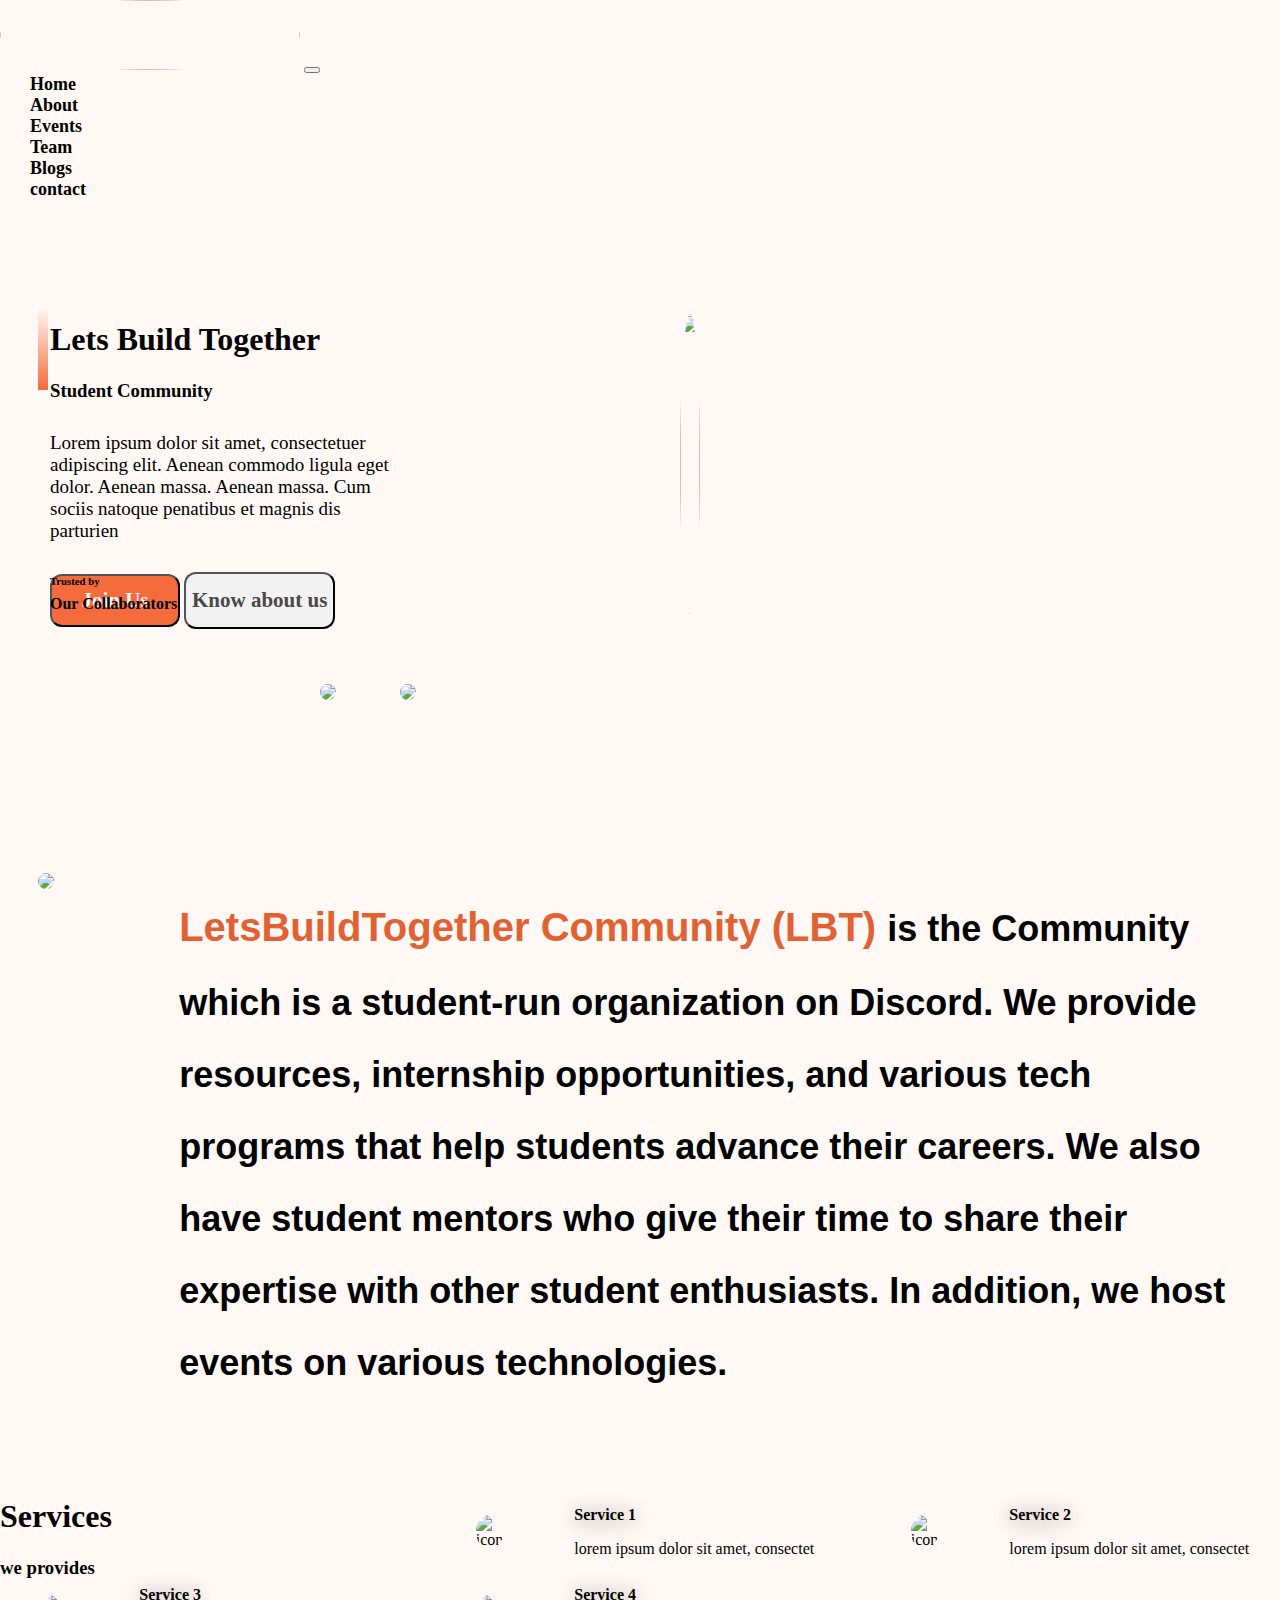
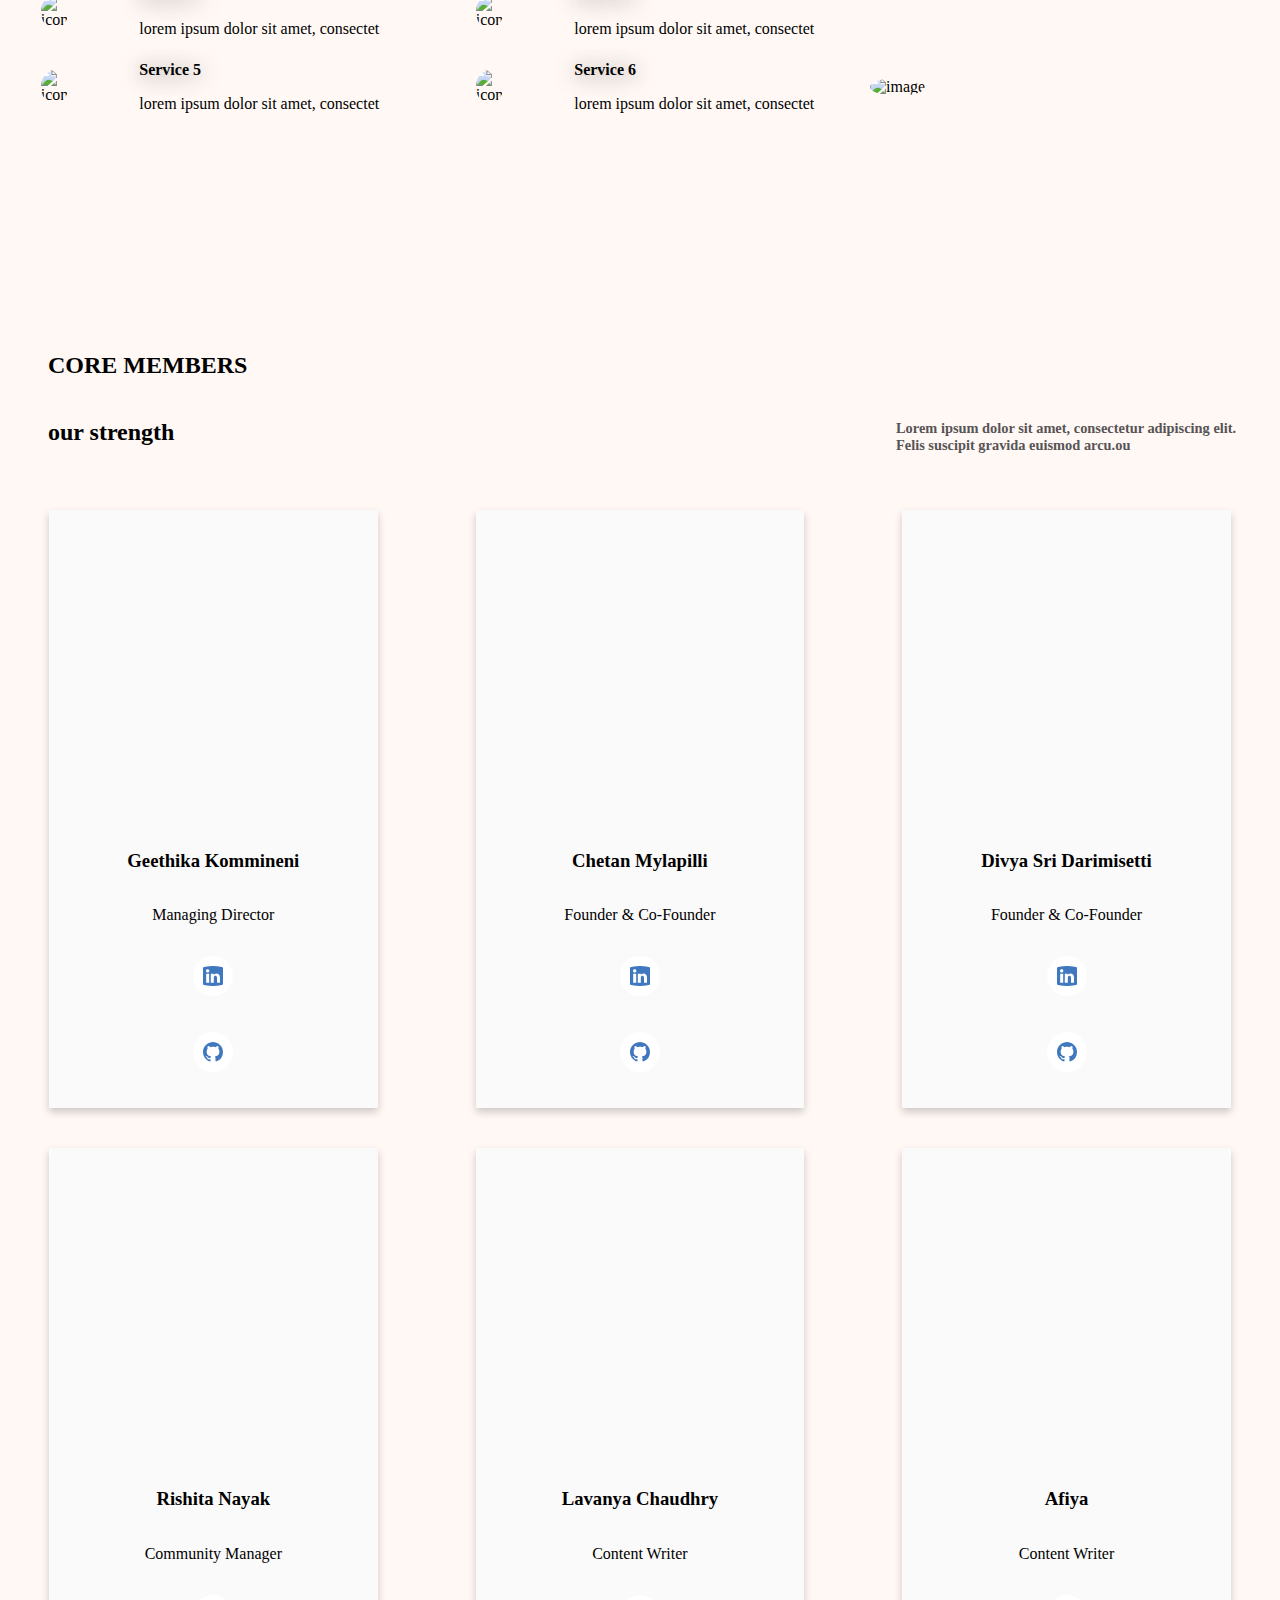
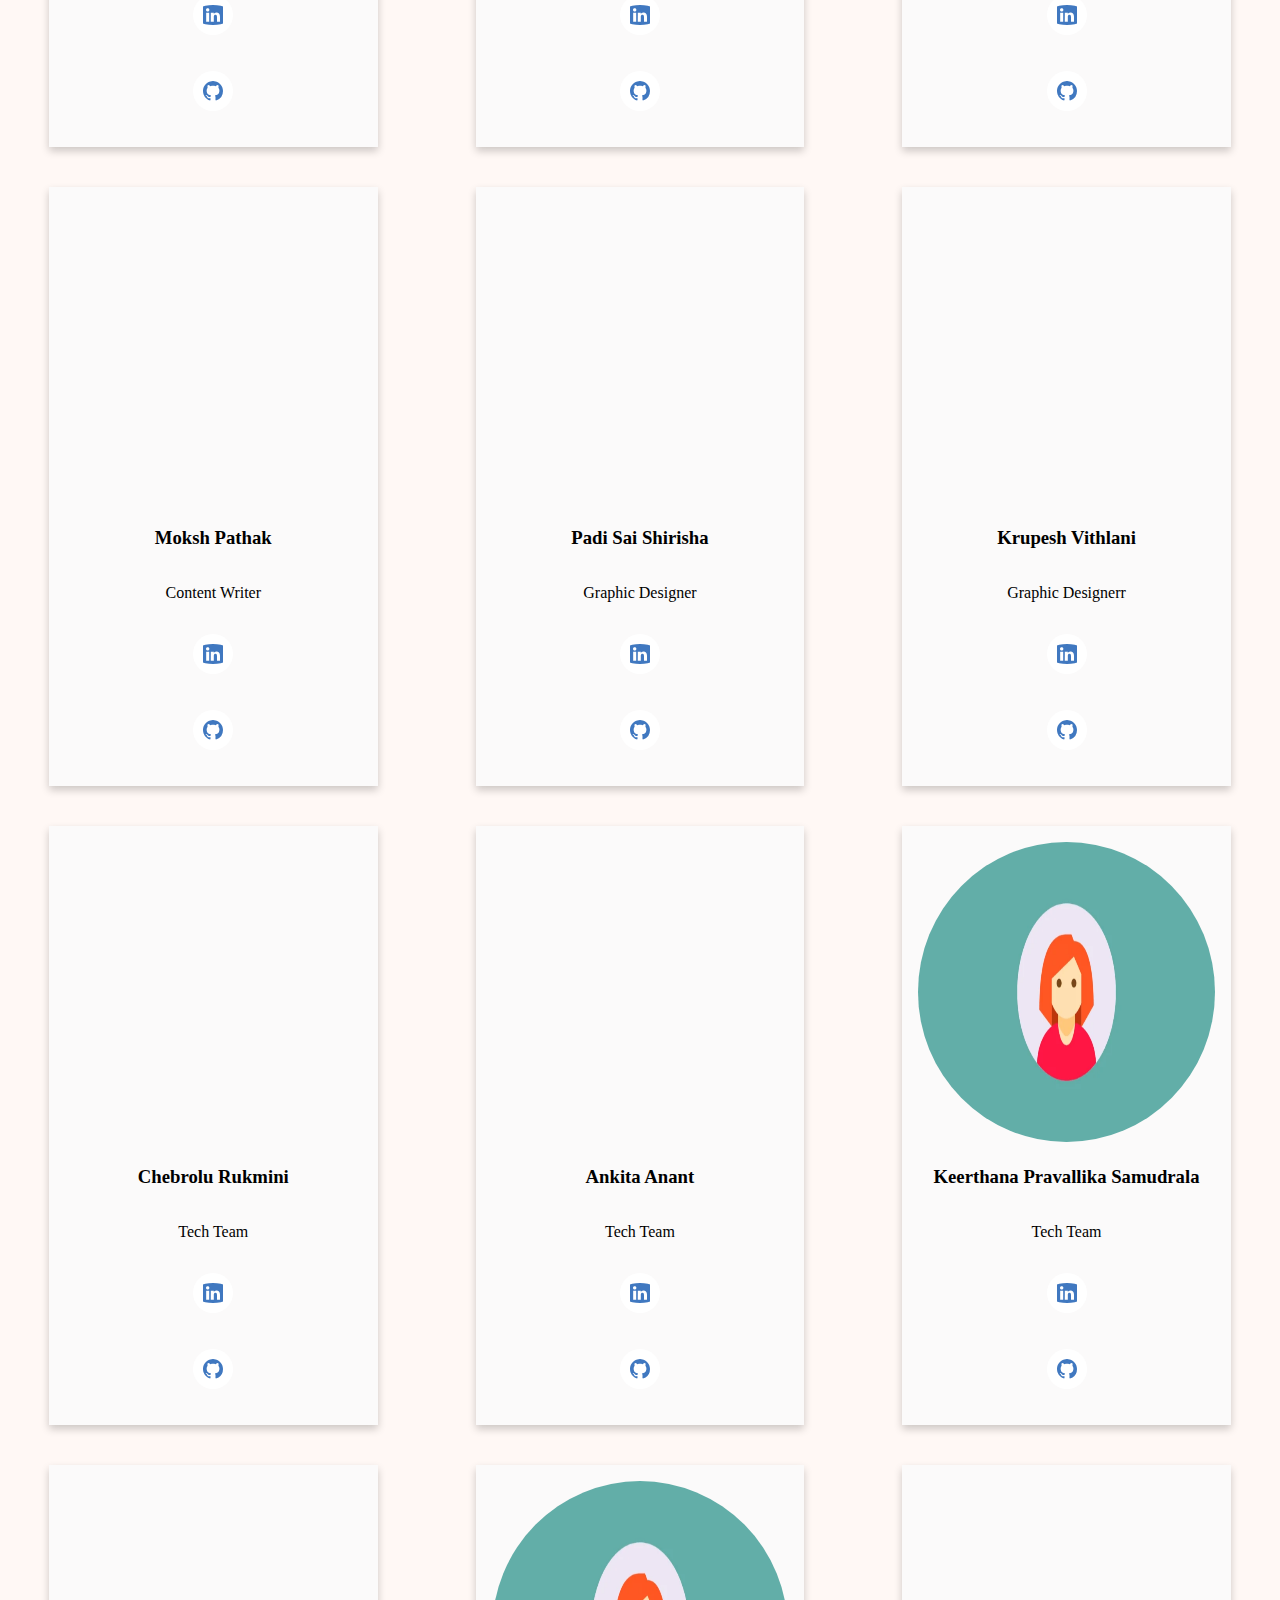
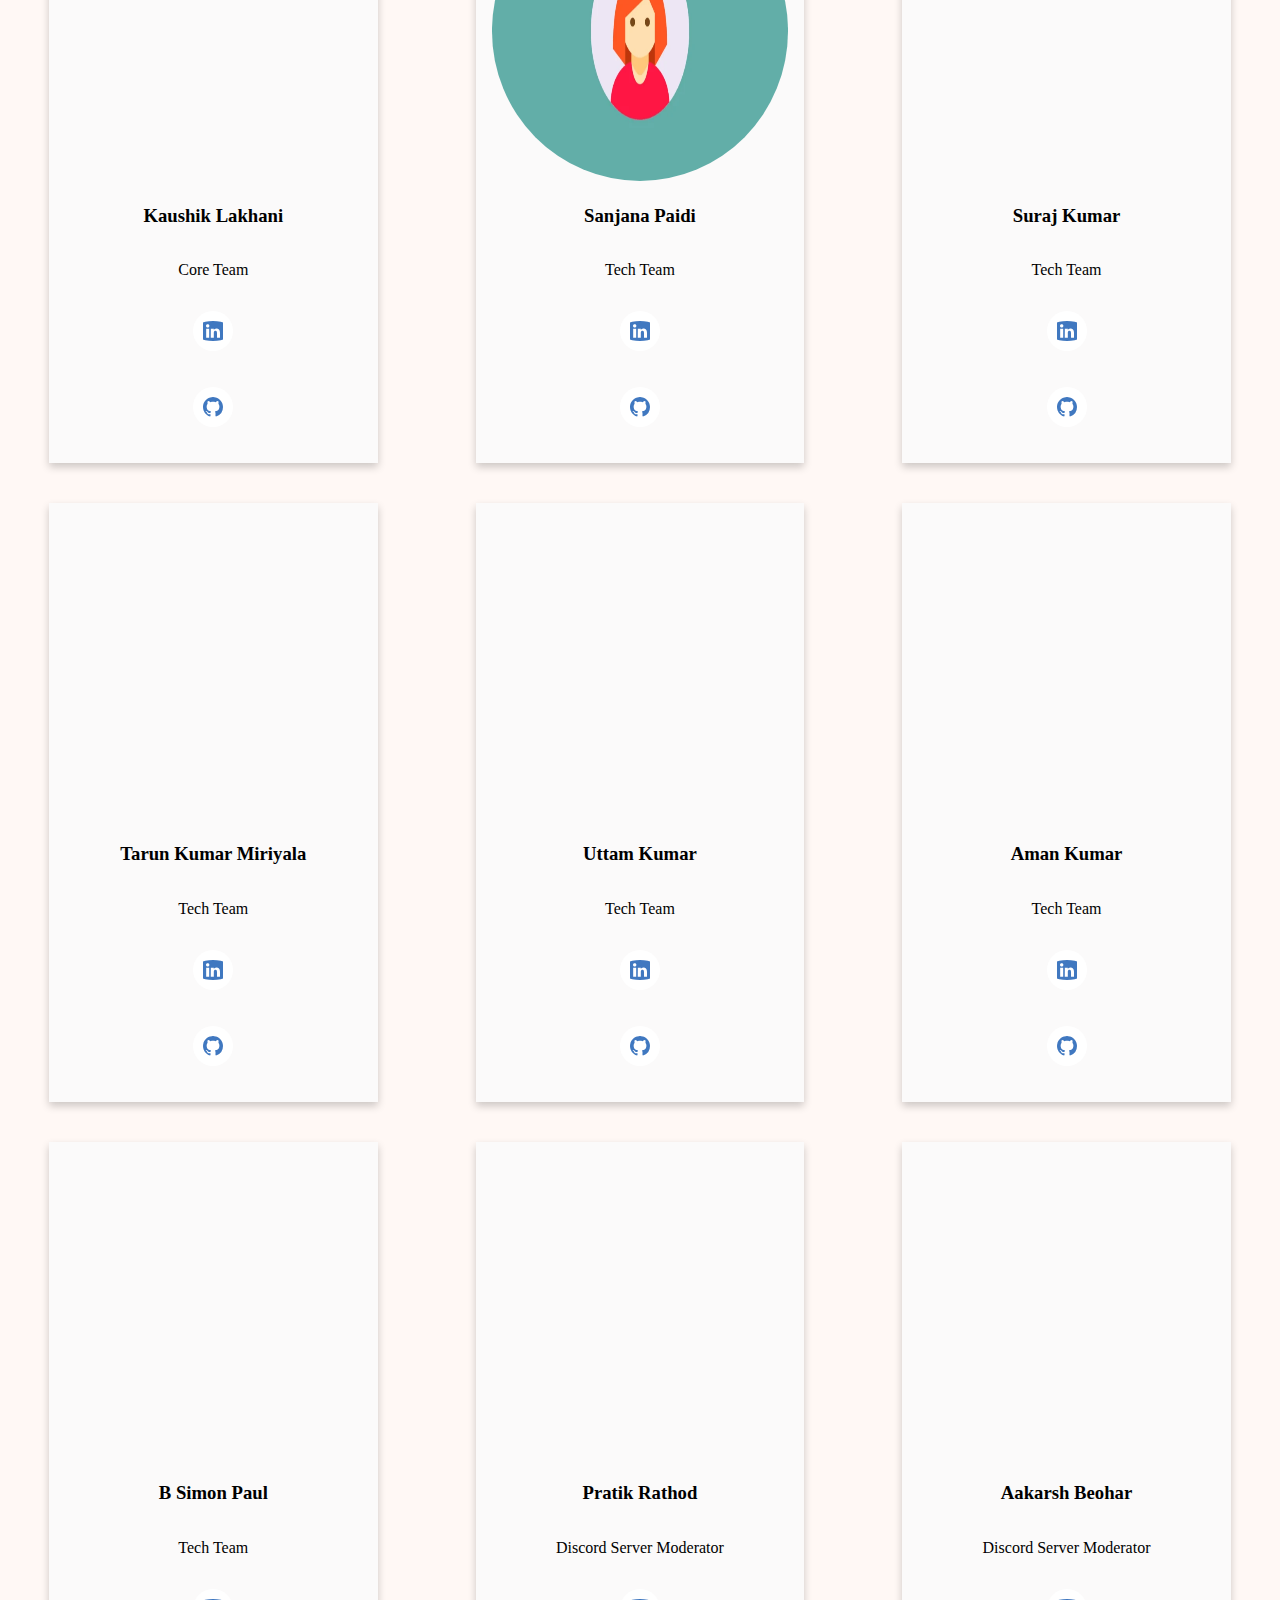
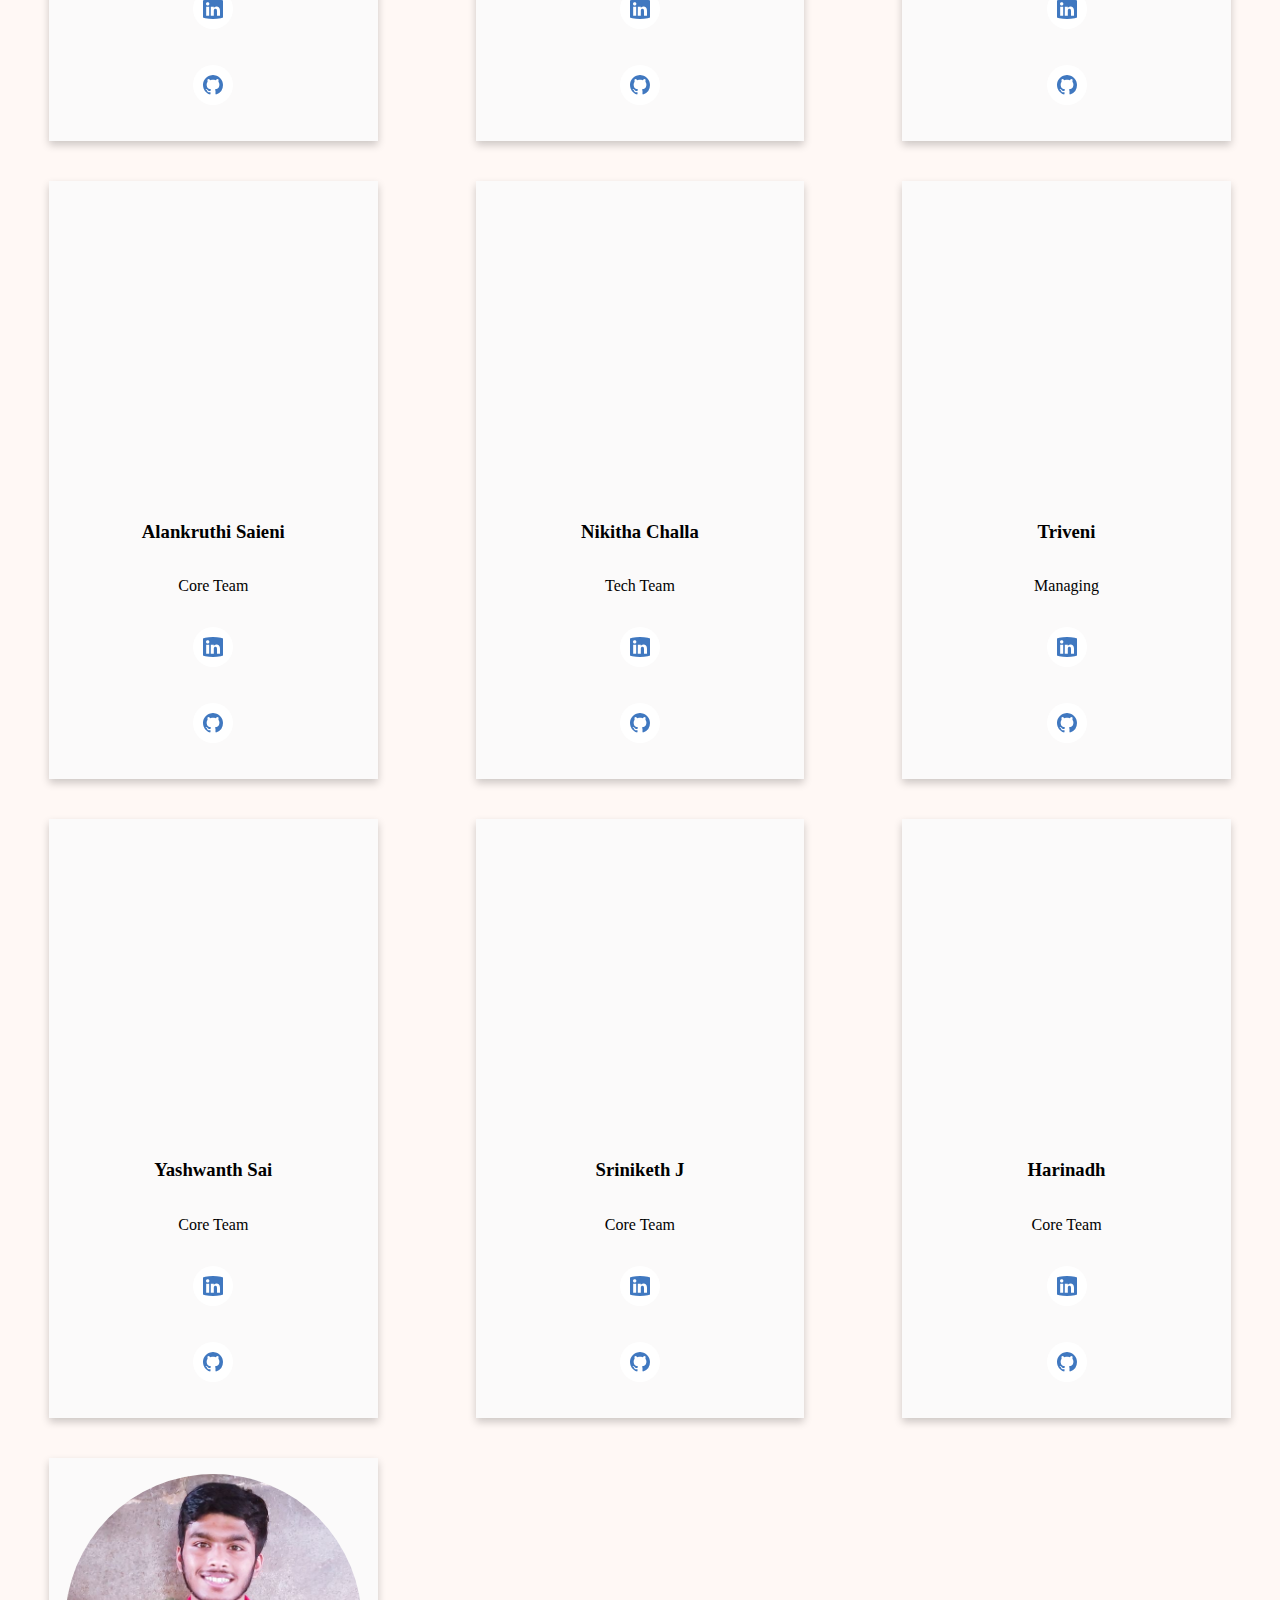
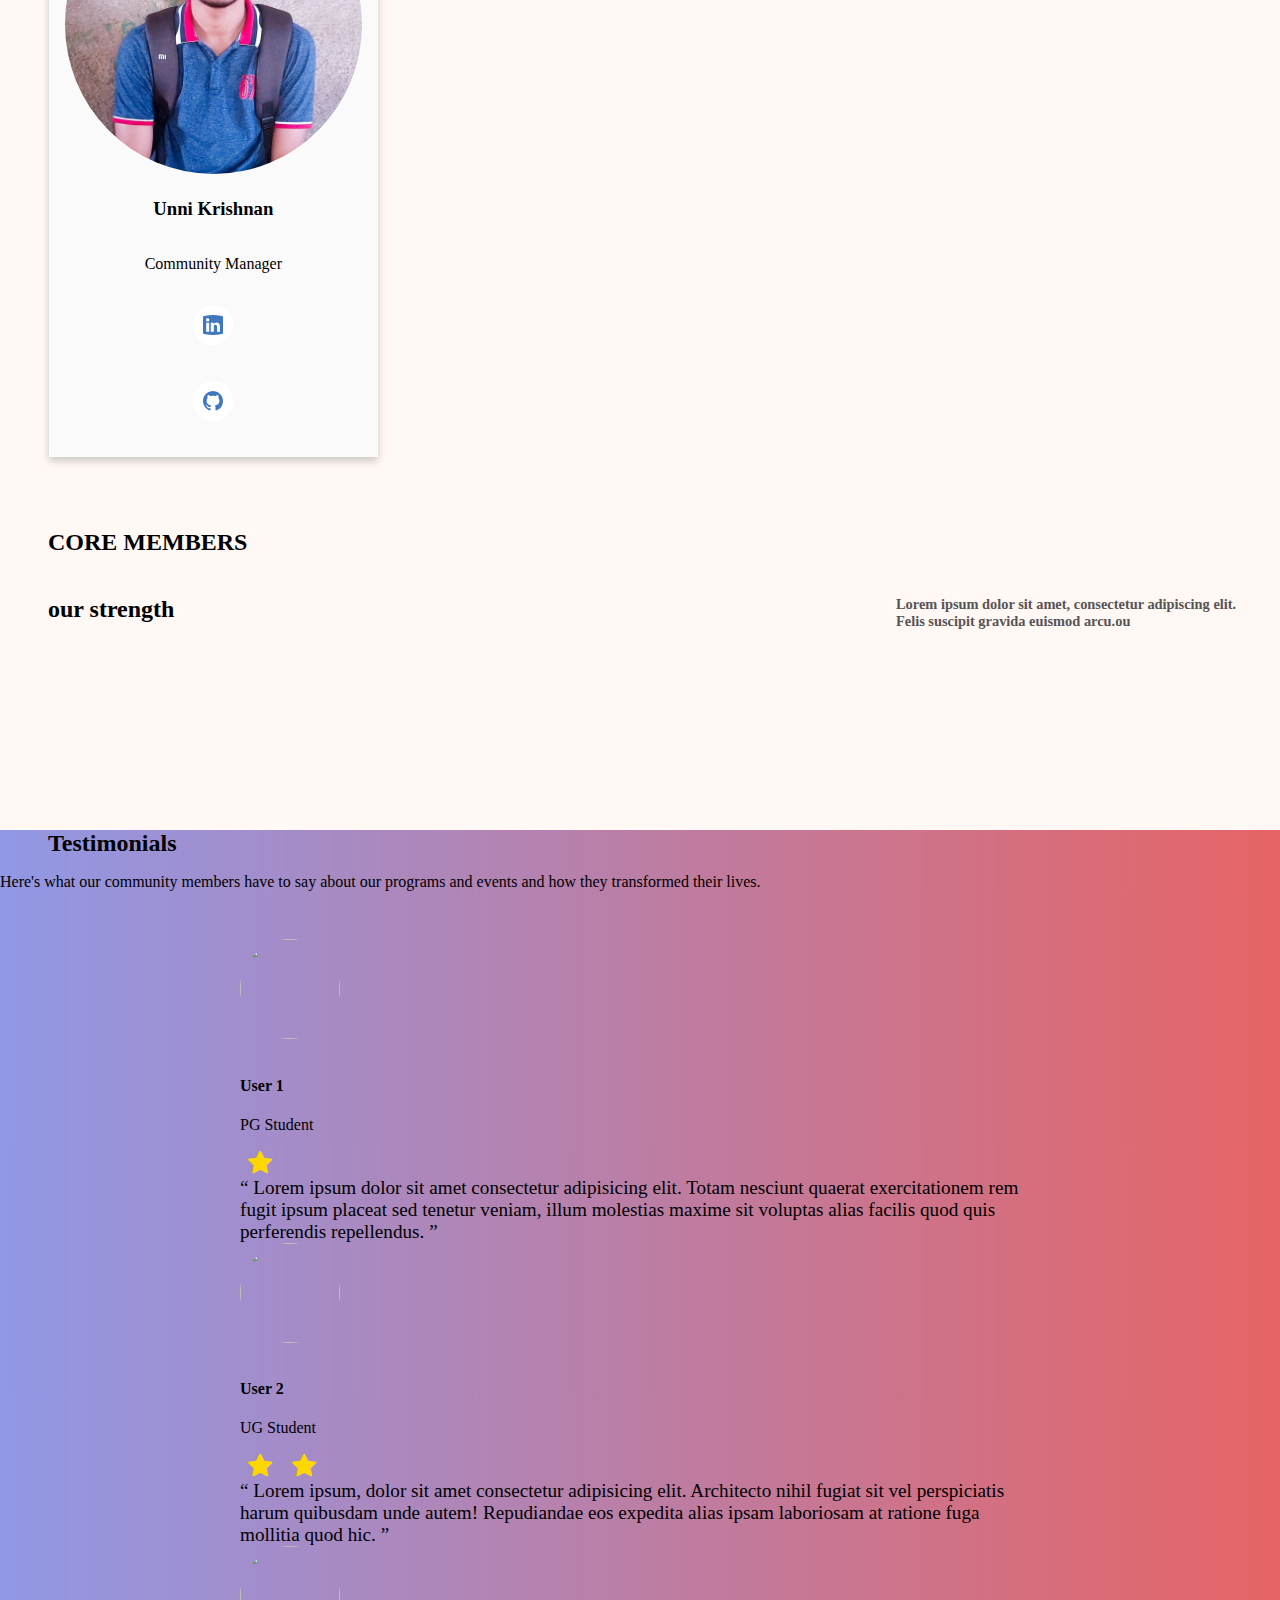
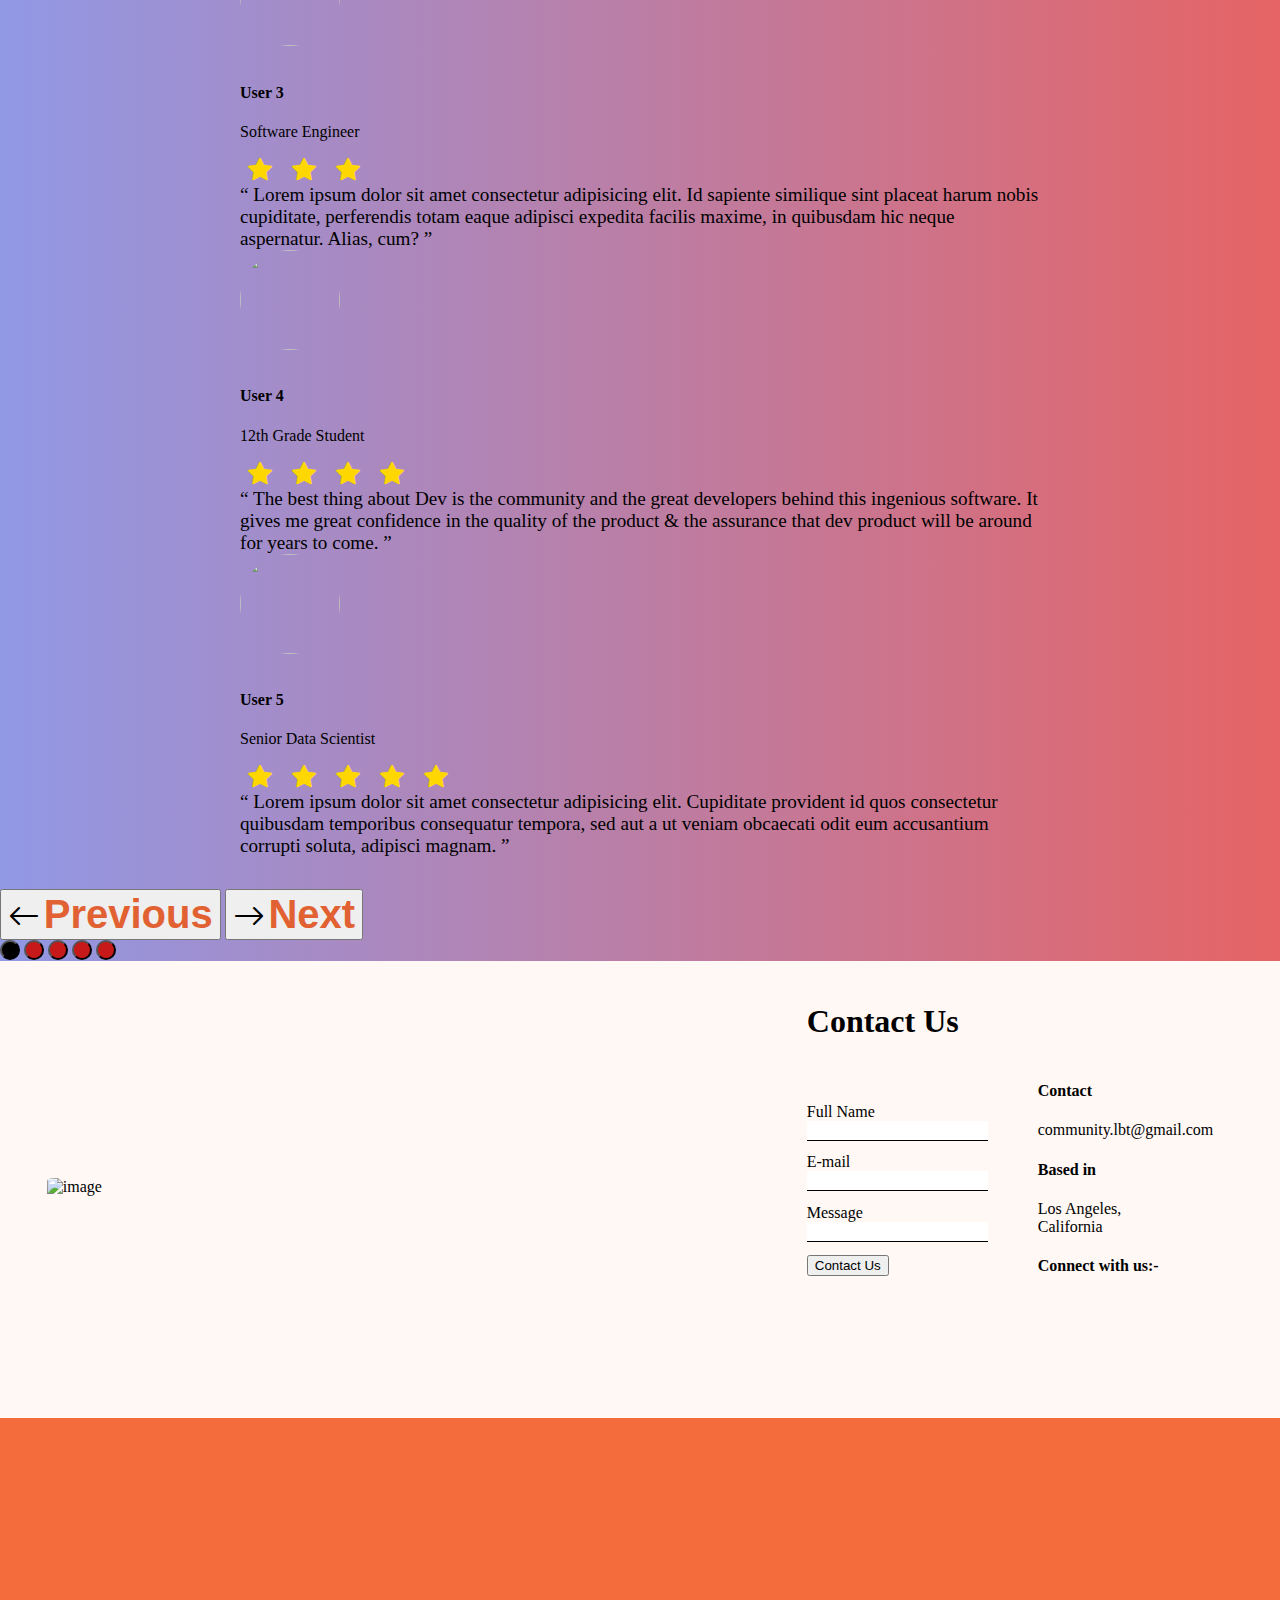
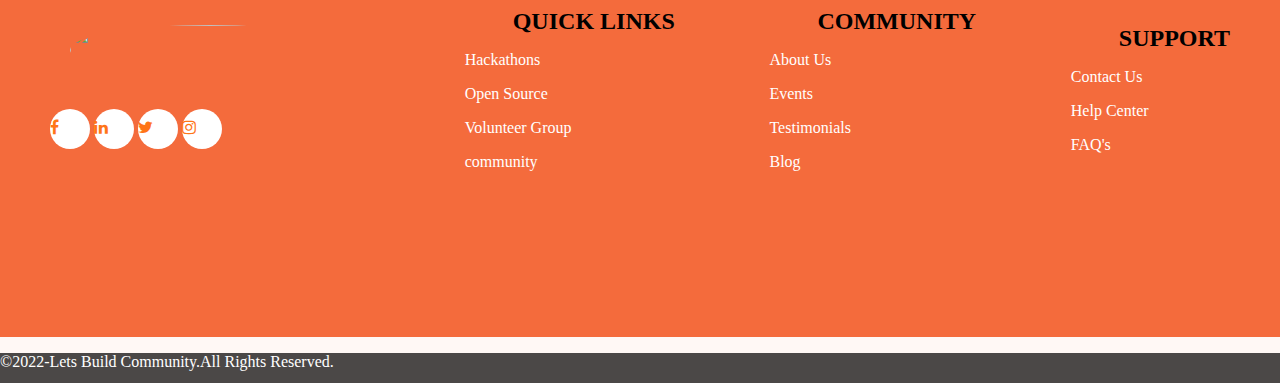
==== commit 58cf53d7: "members page" ====
--- a/index.html
+++ b/index.html
@@ -1,4 +1,4 @@
-<!DOCTYPE html>
+﻿<!DOCTYPE html>
 <html lang="en">
   <head>
     <meta charset="UTF-8" />
@@ -57,7 +57,7 @@
               <a class="nav-link active" href="#">Team</a>
             </li>
             <li class="nav-item">
-              <a class="nav-link active" href="#blogs">Blogs</a>
+              <a class="nav-link active" href="#">Blogs</a>
             </li>
             <li class="nav-item">
               <a class="nav-link active" href="#">contact</a>
@@ -67,1800 +67,1534 @@
       </div>
     </nav>
     <main>
-      <!-- HERO SECTION -->
-      <section class="hero">
-        <div class="row">
-          <div class="col-5">
-            <h1>Lets Build Together</h1>
-            <h3>Student Community</h3>
-            <p>
-              Lorem ipsum dolor sit amet, consectetuer <br />
-              adipiscing elit. Aenean commodo ligula eget <br />
-              dolor. Aenean massa. Aenean massa. Cum <br />
-              sociis natoque penatibus et magnis dis <br />
-              parturien
-            </p>
-            <a href="https://discord.gg/kjhK93yjMB"
-              ><button class="but1">Join Us</button></a
-            >
-            <button class="but2">Know about us</button>
-          </div>
-
-          <div class="col-6">
-            <img class="main-img" src="./img/main1.png" />
-          </div>
-        </div>
-        <div class="sponsors">
-          <h6>Trusted by</h6>
-          <h4>Our Collaborators</h4>
-
-          <img src="./img/gmc.png" />
-          <img src="./img/gdsc.png" />
-        </div>
-      </section>
-      <!-- ABOUT SECTION -->
-      <section class="about">
-        <div class="heroContainer_img">
-          <img src="./img/LBT_logo_light.jpeg" />
-        </div>
-        <div class="heroContainer_txt">
-          <h2>
-            <span>LetsBuildTogether Community (LBT) </span> is the Community
-            which is a student-run organization on Discord. We provide
-            resources, internship opportunities, and various tech programs that
-            help students advance their careers. We also have student mentors
-            who give their time to share their expertise with other student
-            enthusiasts. In addition, we host events on various technologies.
-          </h2>
-        </div>
-      </section>
-      <!-- SERVICES -->
-      <section class="services">
-        <div class="heading">
-          <h1>
-            Services
-            <h3>we provides</h3>
-          </h1>
-        </div>
-        <div class="s1">
-          <div class="icon">
-            <img src="./img/Untitleddesign.png" alt="icon" srcset="" />
-          </div>
-          <div class="name">
-            <p class="ser">Service 1</p>
-            <p>lorem ipsum dolor sit amet, consectet</p>
-          </div>
-        </div>
-        <div class="s2">
-          <div class="icon">
-            <img src="./img/Untitleddesign.png" alt="icon" srcset="" />
-          </div>
-          <div class="name">
-            <p class="ser">Service 2</p>
-            <p>lorem ipsum dolor sit amet, consectet</p>
-          </div>
-        </div>
-        <div class="image">
-          <img src="./img/wp7098397 (1).jpg" alt="image" />
-        </div>
-        <div class="s3">
-          <div class="icon">
-            <img src="./img/Untitleddesign.png" alt="icon" srcset="" />
-          </div>
-          <div class="name">
-            <p class="ser">Service 3</p>
-            <p>lorem ipsum dolor sit amet, consectet</p>
-          </div>
-        </div>
-        <div class="s4">
-          <div class="icon">
-            <img src="./img/Untitleddesign.png" alt="icon" srcset="" />
-          </div>
-          <div class="name">
-            <p class="ser">Service 4</p>
-            <p>lorem ipsum dolor sit amet, consectet</p>
-          </div>
-        </div>
-        <div class="s5">
-          <div class="icon">
-            <img src="./img/Untitleddesign.png" alt="icon" srcset="" />
-          </div>
-          <div class="name">
-            <p class="ser">Service 5</p>
-            <p>lorem ipsum dolor sit amet, consectet</p>
-          </div>
-        </div>
-        <div class="s6">
-          <div class="icon">
-            <img src="./img/Untitleddesign.png" alt="icon" srcset="" />
-          </div>
-          <div class="name">
-            <p class="ser">Service 6</p>
-            <p>lorem ipsum dolor sit amet, consectet</p>
-          </div>
-        </div>
-      </section>
-      <!-- MEMBERS SECTION -->
-      <section class="members">
-        <h2>CORE MEMBERS</h2>
-        <h3>our strength</h3>
-        <h5>
-          Lorem ipsum dolor sit amet, consectetur adipiscing elit, sed do
-          eiusmod.
-        </h5>
-        <div class="row">
-          <!-- Geethika Kommineni -->
-          <div class="column">
-            <div class="card">
-              <img
-                src="./img/profile-pic/Geethika.jpg"
-                alt="Responsive image"
-                style="width: 100%"
-                class="img-fluid"
-              />
-              <div class="container">
-                <h2>Geethika Kommineni</h2>
-                <p class="title">Managing Director</p>
-
-                <!-- linkedin  -->
-                <p>
-                  <a
-                    href="https://www.linkedin.com/in/geethika-kommineni-42055a1a5/"
-                    ><svg
-                      xmlns="http://www.w3.org/2000/svg"
-                      width="20"
-                      height="20"
-                      fill="currentColor"
-                      class="bi bi-linkedin"
-                      viewBox="0 0 16 16"
-                    >
-                      <path
-                        d="M0 1.146C0 .513.526 0 1.175 0h13.65C15.474 0 16 .513 16 1.146v13.708c0 .633-.526 1.146-1.175 1.146H1.175C.526 16 0 15.487 0 14.854V1.146zm4.943 12.248V6.169H2.542v7.225h2.401zm-1.2-8.212c.837 0 1.358-.554 1.358-1.248-.015-.709-.52-1.248-1.342-1.248-.822 0-1.359.54-1.359 1.248 0 .694.521 1.248 1.327 1.248h.016zm4.908 8.212V9.359c0-.216.016-.432.08-.586.173-.431.568-.878 1.232-.878.869 0 1.216.662 1.216 1.634v3.865h2.401V9.25c0-2.22-1.184-3.252-2.764-3.252-1.274 0-1.845.7-2.165 1.193v.025h-.016a5.54 5.54 0 0 1 .016-.025V6.169h-2.4c.03.678 0 7.225 0 7.225h2.4z"
-                      /></svg></a>
+        <!-- HERO SECTION -->
+        <section class="hero">
+            <div class="row">
+                <div class="col-5">
+                    <h1>Lets Build Together</h1>
+                    <h3>Student Community</h3>
+                    <p>
+                        Lorem ipsum dolor sit amet, consectetuer <br />
+                        adipiscing elit. Aenean commodo ligula eget <br />
+                        dolor. Aenean massa. Aenean massa. Cum <br />
+                        sociis natoque penatibus et magnis dis <br />
+                        parturien
+                    </p>
+                    <a href="https://discord.gg/kjhK93yjMB"><button class="but1">Join Us</button></a>
+                    <button class="but2">Know about us</button>
+                </div>
+
+                <div class="col-6">
+                    <img class="main-img" src="./img/main1.png" />
+                </div>
+            </div>
+            <div class="sponsors">
+                <h6>Trusted by</h6>
+                <h4>Our Collaborators</h4>
+
+                <img src="./img/gmc.png" />
+                <img src="./img/gdsc.png" />
+            </div>
+        </section>
+        <!-- ABOUT SECTION -->
+        <section class="about">
+            <div class="heroContainer_img">
+                <img src="./img/LBT_logo_light.jpeg" />
+            </div>
+            <div class="heroContainer_txt">
+                <h2>
+                    <span>LetsBuildTogether Community (LBT) </span> is the Community
+                    which is a student-run organization on Discord. We provide
+                    resources, internship opportunities, and various tech programs that
+                    help students advance their careers. We also have student mentors
+                    who give their time to share their expertise with other student
+                    enthusiasts. In addition, we host events on various technologies.
+                </h2>
+            </div>
+        </section>
+        <!-- SERVICES -->
+        <section class="services">
+            <div class="heading">
+                <h1>
+                    Services
+                    <h3>we provides</h3>
+                </h1>
+            </div>
+            <div class="s1">
+                <div class="icon">
+                    <img src="./img/Untitleddesign.png" alt="icon" srcset="" />
+                </div>
+                <div class="name">
+                    <p class="ser">Service 1</p>
+                    <p>lorem ipsum dolor sit amet, consectet</p>
+                </div>
+            </div>
+            <div class="s2">
+                <div class="icon">
+                    <img src="./img/Untitleddesign.png" alt="icon" srcset="" />
+                </div>
+                <div class="name">
+                    <p class="ser">Service 2</p>
+                    <p>lorem ipsum dolor sit amet, consectet</p>
+                </div>
+            </div>
+            <div class="image">
+                <img src="./img/wp7098397 (1).jpg" alt="image" />
+            </div>
+            <div class="s3">
+                <div class="icon">
+                    <img src="./img/Untitleddesign.png" alt="icon" srcset="" />
+                </div>
+                <div class="name">
+                    <p class="ser">Service 3</p>
+                    <p>lorem ipsum dolor sit amet, consectet</p>
+                </div>
+            </div>
+            <div class="s4">
+                <div class="icon">
+                    <img src="./img/Untitleddesign.png" alt="icon" srcset="" />
+                </div>
+                <div class="name">
+                    <p class="ser">Service 4</p>
+                    <p>lorem ipsum dolor sit amet, consectet</p>
+                </div>
+            </div>
+            <div class="s5">
+                <div class="icon">
+                    <img src="./img/Untitleddesign.png" alt="icon" srcset="" />
+                </div>
+                <div class="name">
+                    <p class="ser">Service 5</p>
+                    <p>lorem ipsum dolor sit amet, consectet</p>
+                </div>
+            </div>
+            <div class="s6">
+                <div class="icon">
+                    <img src="./img/Untitleddesign.png" alt="icon" srcset="" />
+                </div>
+                <div class="name">
+                    <p class="ser">Service 6</p>
+                    <p>lorem ipsum dolor sit amet, consectet</p>
+                </div>
+            </div>
+        </section>
+        <!-- MEMBERS SECTION -->
+
+        <section class="member">
+            <h2>CORE MEMBERS</h2>
+            <h2>our strength</h2>
+            <h5 style="font-size:0.9rem;">
+                Lorem ipsum dolor sit amet, consectetur adipiscing elit.
+                Felis suscipit gravida euismod arcu.ou
+            </h5>
+            <ul class="list">
+
+                <!-- Geethika Kommineni -->
+                <li class="list-item">
+                    <div class="list-content">
+                        <img src="./img/profile-pic/Geethika.jpg" alt="" />
+                        <h3 style="text-align: center; margin-top: 1.5rem">Geethika Kommineni</h3>
+                        <p style="text-align: center;">Managing Director</p>
+
+                        <!-- linkedin  -->
+                        <p style="text-align: center;">
+                            <a href="https://www.linkedin.com/in/geethika-kommineni-42055a1a5/">
+                                <svg xmlns="http://www.w3.org/2000/svg"
+                                     width="20"
+                                     height="20"
+                                     fill="#4078c0"
+                                     class="bi bi-linkedin"
+                                     viewBox="0 0 16 16">
+                                    <path d="M0 1.146C0 .513.526 0 1.175 0h13.65C15.474 0 16 .513 16 1.146v13.708c0 .633-.526 1.146-1.175 1.146H1.175C.526 16 0 15.487 0 14.854V1.146zm4.943 12.248V6.169H2.542v7.225h2.401zm-1.2-8.212c.837 0 1.358-.554 1.358-1.248-.015-.709-.52-1.248-1.342-1.248-.822 0-1.359.54-1.359 1.248 0 .694.521 1.248 1.327 1.248h.016zm4.908 8.212V9.359c0-.216.016-.432.08-.586.173-.431.568-.878 1.232-.878.869 0 1.216.662 1.216 1.634v3.865h2.401V9.25c0-2.22-1.184-3.252-2.764-3.252-1.274 0-1.845.7-2.165 1.193v.025h-.016a5.54 5.54 0 0 1 .016-.025V6.169h-2.4c.03.678 0 7.225 0 7.225h2.4z" />
+                                </svg>
+                            </a>
+                        </p>
+
+                        <!-- github -->
+                        <p style="text-align: center;">
+                            <a href="" target="_blank">
+                                <svg xmlns="http://www.w3.org/2000/svg"
+                                     width="20"
+                                     height="20"
+                                     fill="#4078c0"
+                                     class="bi bi-github"
+                                     viewBox="0 0 16 16">
+                                    <path d="M8 0C3.58 0 0 3.58 0 8c0 3.54 2.29 6.53 5.47 7.59.4.07.55-.17.55-.38 0-.19-.01-.82-.01-1.49-2.01.37-2.53-.49-2.69-.94-.09-.23-.48-.94-.82-1.13-.28-.15-.68-.52-.01-.53.63-.01 1.08.58 1.23.82.72 1.21 1.87.87 2.33.66.07-.52.28-.87.51-1.07-1.78-.2-3.64-.89-3.64-3.95 0-.87.31-1.59.82-2.15-.08-.2-.36-1.02.08-2.12 0 0 .67-.21 2.2.82.64-.18 1.32-.27 2-.27.68 0 1.36.09 2 .27 1.53-1.04 2.2-.82 2.2-.82.44 1.1.16 1.92.08 2.12.51.56.82 1.27.82 2.15 0 3.07-1.87 3.75-3.65 3.95.29.25.54.73.54 1.48 0 1.07-.01 1.93-.01 2.2 0 .21.15.46.55.38A8.012 8.012 0 0 0 16 8c0-4.42-3.58-8-8-8z" />
+                                </svg>
+                            </a>
+                        </p>
+
+                    </div>
+                </li>
+
+                <!-- Chetan Mylapilli -->
+                <li class="list-item">
+                    <div class="list-content">
+                        <img src="./img/profile-pic/Chetan.jpg" alt="" />
+                        <h3 style="text-align: center; margin-top: 1.5rem">Chetan Mylapilli</h3>
+                        <p style="text-align: center;">Founder & Co-Founder</p>
+
+                        <!-- linkedin  -->
+                        <p style="text-align: center;">
+                            <a href="https://www.linkedin.com/in/mylapilli-chetan/">
+                                <svg xmlns="http://www.w3.org/2000/svg"
+                                     width="20"
+                                     height="20"
+                                     fill="#4078c0"
+                                     class="bi bi-linkedin"
+                                     viewBox="0 0 16 16">
+                                    <path d="M0 1.146C0 .513.526 0 1.175 0h13.65C15.474 0 16 .513 16 1.146v13.708c0 .633-.526 1.146-1.175 1.146H1.175C.526 16 0 15.487 0 14.854V1.146zm4.943 12.248V6.169H2.542v7.225h2.401zm-1.2-8.212c.837 0 1.358-.554 1.358-1.248-.015-.709-.52-1.248-1.342-1.248-.822 0-1.359.54-1.359 1.248 0 .694.521 1.248 1.327 1.248h.016zm4.908 8.212V9.359c0-.216.016-.432.08-.586.173-.431.568-.878 1.232-.878.869 0 1.216.662 1.216 1.634v3.865h2.401V9.25c0-2.22-1.184-3.252-2.764-3.252-1.274 0-1.845.7-2.165 1.193v.025h-.016a5.54 5.54 0 0 1 .016-.025V6.169h-2.4c.03.678 0 7.225 0 7.225h2.4z" />
+                                </svg>
+                            </a>
+                        </p>
+
+                        <!-- github -->
+                        <p style="text-align: center;">
+                            <a href="https://github.com/Chetan50" target="_blank">
+                                <svg xmlns="http://www.w3.org/2000/svg"
+                                     width="20"
+                                     height="20"
+                                     fill="#4078c0"
+                                     class="bi bi-github"
+                                     viewBox="0 0 16 16">
+                                    <path d="M8 0C3.58 0 0 3.58 0 8c0 3.54 2.29 6.53 5.47 7.59.4.07.55-.17.55-.38 0-.19-.01-.82-.01-1.49-2.01.37-2.53-.49-2.69-.94-.09-.23-.48-.94-.82-1.13-.28-.15-.68-.52-.01-.53.63-.01 1.08.58 1.23.82.72 1.21 1.87.87 2.33.66.07-.52.28-.87.51-1.07-1.78-.2-3.64-.89-3.64-3.95 0-.87.31-1.59.82-2.15-.08-.2-.36-1.02.08-2.12 0 0 .67-.21 2.2.82.64-.18 1.32-.27 2-.27.68 0 1.36.09 2 .27 1.53-1.04 2.2-.82 2.2-.82.44 1.1.16 1.92.08 2.12.51.56.82 1.27.82 2.15 0 3.07-1.87 3.75-3.65 3.95.29.25.54.73.54 1.48 0 1.07-.01 1.93-.01 2.2 0 .21.15.46.55.38A8.012 8.012 0 0 0 16 8c0-4.42-3.58-8-8-8z" />
+                                </svg>
+                            </a>
+                        </p>
+
+                    </div>
+                </li>
+
+                <!-- Divya Sri Darimisetti -->
+                <li class="list-item">
+                    <div class="list-content">
+                        <img src="./img/profile-pic/Divya.jpeg" alt="" />
+                        <h3 style="text-align: center; margin-top: 1.5rem">Divya Sri Darimisetti</h3>
+                        <p style="text-align: center;">Founder & Co-Founder</p>
+
+                        <!-- linkedin  -->
+                        <p style="text-align: center;">
+                            <a href="https://www.linkedin.com/in/divya-sri-darimisetti/">
+                                <svg xmlns="http://www.w3.org/2000/svg"
+                                     width="20"
+                                     height="20"
+                                     fill="#4078c0"
+                                     class="bi bi-linkedin"
+                                     viewBox="0 0 16 16">
+                                    <path d="M0 1.146C0 .513.526 0 1.175 0h13.65C15.474 0 16 .513 16 1.146v13.708c0 .633-.526 1.146-1.175 1.146H1.175C.526 16 0 15.487 0 14.854V1.146zm4.943 12.248V6.169H2.542v7.225h2.401zm-1.2-8.212c.837 0 1.358-.554 1.358-1.248-.015-.709-.52-1.248-1.342-1.248-.822 0-1.359.54-1.359 1.248 0 .694.521 1.248 1.327 1.248h.016zm4.908 8.212V9.359c0-.216.016-.432.08-.586.173-.431.568-.878 1.232-.878.869 0 1.216.662 1.216 1.634v3.865h2.401V9.25c0-2.22-1.184-3.252-2.764-3.252-1.274 0-1.845.7-2.165 1.193v.025h-.016a5.54 5.54 0 0 1 .016-.025V6.169h-2.4c.03.678 0 7.225 0 7.225h2.4z" />
+                                </svg>
+                            </a>
+                        </p>
+
+                        <!-- github -->
+                        <p style="text-align: center;">
+                            <a href="" target="_blank">
+                                <svg xmlns="http://www.w3.org/2000/svg"
+                                     width="20"
+                                     height="20"
+                                     fill="#4078c0"
+                                     class="bi bi-github"
+                                     viewBox="0 0 16 16">
+                                    <path d="M8 0C3.58 0 0 3.58 0 8c0 3.54 2.29 6.53 5.47 7.59.4.07.55-.17.55-.38 0-.19-.01-.82-.01-1.49-2.01.37-2.53-.49-2.69-.94-.09-.23-.48-.94-.82-1.13-.28-.15-.68-.52-.01-.53.63-.01 1.08.58 1.23.82.72 1.21 1.87.87 2.33.66.07-.52.28-.87.51-1.07-1.78-.2-3.64-.89-3.64-3.95 0-.87.31-1.59.82-2.15-.08-.2-.36-1.02.08-2.12 0 0 .67-.21 2.2.82.64-.18 1.32-.27 2-.27.68 0 1.36.09 2 .27 1.53-1.04 2.2-.82 2.2-.82.44 1.1.16 1.92.08 2.12.51.56.82 1.27.82 2.15 0 3.07-1.87 3.75-3.65 3.95.29.25.54.73.54 1.48 0 1.07-.01 1.93-.01 2.2 0 .21.15.46.55.38A8.012 8.012 0 0 0 16 8c0-4.42-3.58-8-8-8z" />
+                                </svg>
+                            </a>
+                        </p>
+
+                    </div>
+                </li>
+
+                <!-- Rishita Nayak -->
+                <li class="list-item">
+                    <div class="list-content">
+                        <img src="./img/profile-pic/Rishita.jpg" alt="" />
+                        <h3 style="text-align: center; margin-top: 1.5rem">Rishita Nayak</h3>
+                        <p style="text-align: center;">Community Manager</p>
+
+                        <!-- linkedin  -->
+                        <p style="text-align: center;">
+                            <a href="https://www.linkedin.com/in/rishita-nayak35/">
+                                <svg xmlns="http://www.w3.org/2000/svg"
+                                     width="20"
+                                     height="20"
+                                     fill="#4078c0"
+                                     class="bi bi-linkedin"
+                                     viewBox="0 0 16 16">
+                                    <path d="M0 1.146C0 .513.526 0 1.175 0h13.65C15.474 0 16 .513 16 1.146v13.708c0 .633-.526 1.146-1.175 1.146H1.175C.526 16 0 15.487 0 14.854V1.146zm4.943 12.248V6.169H2.542v7.225h2.401zm-1.2-8.212c.837 0 1.358-.554 1.358-1.248-.015-.709-.52-1.248-1.342-1.248-.822 0-1.359.54-1.359 1.248 0 .694.521 1.248 1.327 1.248h.016zm4.908 8.212V9.359c0-.216.016-.432.08-.586.173-.431.568-.878 1.232-.878.869 0 1.216.662 1.216 1.634v3.865h2.401V9.25c0-2.22-1.184-3.252-2.764-3.252-1.274 0-1.845.7-2.165 1.193v.025h-.016a5.54 5.54 0 0 1 .016-.025V6.169h-2.4c.03.678 0 7.225 0 7.225h2.4z" />
+                                </svg>
+                            </a>
+                        </p>
+
+                        <!-- github -->
+                        <p style="text-align: center;">
+                            <a href="" target="_blank">
+                                <svg xmlns="http://www.w3.org/2000/svg"
+                                     width="20"
+                                     height="20"
+                                     fill="#4078c0"
+                                     class="bi bi-github"
+                                     viewBox="0 0 16 16">
+                                    <path d="M8 0C3.58 0 0 3.58 0 8c0 3.54 2.29 6.53 5.47 7.59.4.07.55-.17.55-.38 0-.19-.01-.82-.01-1.49-2.01.37-2.53-.49-2.69-.94-.09-.23-.48-.94-.82-1.13-.28-.15-.68-.52-.01-.53.63-.01 1.08.58 1.23.82.72 1.21 1.87.87 2.33.66.07-.52.28-.87.51-1.07-1.78-.2-3.64-.89-3.64-3.95 0-.87.31-1.59.82-2.15-.08-.2-.36-1.02.08-2.12 0 0 .67-.21 2.2.82.64-.18 1.32-.27 2-.27.68 0 1.36.09 2 .27 1.53-1.04 2.2-.82 2.2-.82.44 1.1.16 1.92.08 2.12.51.56.82 1.27.82 2.15 0 3.07-1.87 3.75-3.65 3.95.29.25.54.73.54 1.48 0 1.07-.01 1.93-.01 2.2 0 .21.15.46.55.38A8.012 8.012 0 0 0 16 8c0-4.42-3.58-8-8-8z" />
+                                </svg>
+                            </a>
+                        </p>
+
+                    </div>
+                </li>
+
+                <!-- Lavanya Chaudhry -->
+                <li class="list-item">
+                    <div class="list-content">
+                        <img src="./img/profile-pic/Lavanya.jpg" alt="" />
+                        <h3 style="text-align: center; margin-top: 1.5rem">Lavanya Chaudhry</h3>
+                        <p style="text-align: center;">Content Writer</p>
+
+                        <!-- linkedin  -->
+                        <p style="text-align: center;">
+                            <a href="">
+                                <svg xmlns="http://www.w3.org/2000/svg"
+                                     width="20"
+                                     height="20"
+                                     fill="#4078c0"
+                                     class="bi bi-linkedin"
+                                     viewBox="0 0 16 16">
+                                    <path d="M0 1.146C0 .513.526 0 1.175 0h13.65C15.474 0 16 .513 16 1.146v13.708c0 .633-.526 1.146-1.175 1.146H1.175C.526 16 0 15.487 0 14.854V1.146zm4.943 12.248V6.169H2.542v7.225h2.401zm-1.2-8.212c.837 0 1.358-.554 1.358-1.248-.015-.709-.52-1.248-1.342-1.248-.822 0-1.359.54-1.359 1.248 0 .694.521 1.248 1.327 1.248h.016zm4.908 8.212V9.359c0-.216.016-.432.08-.586.173-.431.568-.878 1.232-.878.869 0 1.216.662 1.216 1.634v3.865h2.401V9.25c0-2.22-1.184-3.252-2.764-3.252-1.274 0-1.845.7-2.165 1.193v.025h-.016a5.54 5.54 0 0 1 .016-.025V6.169h-2.4c.03.678 0 7.225 0 7.225h2.4z" />
+                                </svg>
+                            </a>
+                        </p>
+
+                        <!-- github -->
+                        <p style="text-align: center;">
+                            <a href="" target="_blank">
+                                <svg xmlns="http://www.w3.org/2000/svg"
+                                     width="20"
+                                     height="20"
+                                     fill="#4078c0"
+                                     class="bi bi-github"
+                                     viewBox="0 0 16 16">
+                                    <path d="M8 0C3.58 0 0 3.58 0 8c0 3.54 2.29 6.53 5.47 7.59.4.07.55-.17.55-.38 0-.19-.01-.82-.01-1.49-2.01.37-2.53-.49-2.69-.94-.09-.23-.48-.94-.82-1.13-.28-.15-.68-.52-.01-.53.63-.01 1.08.58 1.23.82.72 1.21 1.87.87 2.33.66.07-.52.28-.87.51-1.07-1.78-.2-3.64-.89-3.64-3.95 0-.87.31-1.59.82-2.15-.08-.2-.36-1.02.08-2.12 0 0 .67-.21 2.2.82.64-.18 1.32-.27 2-.27.68 0 1.36.09 2 .27 1.53-1.04 2.2-.82 2.2-.82.44 1.1.16 1.92.08 2.12.51.56.82 1.27.82 2.15 0 3.07-1.87 3.75-3.65 3.95.29.25.54.73.54 1.48 0 1.07-.01 1.93-.01 2.2 0 .21.15.46.55.38A8.012 8.012 0 0 0 16 8c0-4.42-3.58-8-8-8z" />
+                                </svg>
+                            </a>
+                        </p>
+
+                    </div>
+                </li>
+
+                <!-- Afiya -->
+                <li class="list-item">
+                    <div class="list-content">
+                        <img src="./img/profile-pic/Afiya.jpg" alt="" />
+                        <h3 style="text-align: center; margin-top: 1.5rem">Afiya</h3>
+                        <p style="text-align: center;">Content Writer</p>
+
+                        <!-- linkedin  -->
+                        <p style="text-align: center;">
+                            <a href="">
+                                <svg xmlns="http://www.w3.org/2000/svg"
+                                     width="20"
+                                     height="20"
+                                     fill="#4078c0"
+                                     class="bi bi-linkedin"
+                                     viewBox="0 0 16 16">
+                                    <path d="M0 1.146C0 .513.526 0 1.175 0h13.65C15.474 0 16 .513 16 1.146v13.708c0 .633-.526 1.146-1.175 1.146H1.175C.526 16 0 15.487 0 14.854V1.146zm4.943 12.248V6.169H2.542v7.225h2.401zm-1.2-8.212c.837 0 1.358-.554 1.358-1.248-.015-.709-.52-1.248-1.342-1.248-.822 0-1.359.54-1.359 1.248 0 .694.521 1.248 1.327 1.248h.016zm4.908 8.212V9.359c0-.216.016-.432.08-.586.173-.431.568-.878 1.232-.878.869 0 1.216.662 1.216 1.634v3.865h2.401V9.25c0-2.22-1.184-3.252-2.764-3.252-1.274 0-1.845.7-2.165 1.193v.025h-.016a5.54 5.54 0 0 1 .016-.025V6.169h-2.4c.03.678 0 7.225 0 7.225h2.4z" />
+                                </svg>
+                            </a>
+                        </p>
+
+                        <!-- github -->
+                        <p style="text-align: center;">
+                            <a href="" target="_blank">
+                                <svg xmlns="http://www.w3.org/2000/svg"
+                                     width="20"
+                                     height="20"
+                                     fill="#4078c0"
+                                     class="bi bi-github"
+                                     viewBox="0 0 16 16">
+                                    <path d="M8 0C3.58 0 0 3.58 0 8c0 3.54 2.29 6.53 5.47 7.59.4.07.55-.17.55-.38 0-.19-.01-.82-.01-1.49-2.01.37-2.53-.49-2.69-.94-.09-.23-.48-.94-.82-1.13-.28-.15-.68-.52-.01-.53.63-.01 1.08.58 1.23.82.72 1.21 1.87.87 2.33.66.07-.52.28-.87.51-1.07-1.78-.2-3.64-.89-3.64-3.95 0-.87.31-1.59.82-2.15-.08-.2-.36-1.02.08-2.12 0 0 .67-.21 2.2.82.64-.18 1.32-.27 2-.27.68 0 1.36.09 2 .27 1.53-1.04 2.2-.82 2.2-.82.44 1.1.16 1.92.08 2.12.51.56.82 1.27.82 2.15 0 3.07-1.87 3.75-3.65 3.95.29.25.54.73.54 1.48 0 1.07-.01 1.93-.01 2.2 0 .21.15.46.55.38A8.012 8.012 0 0 0 16 8c0-4.42-3.58-8-8-8z" />
+                                </svg>
+                            </a>
+                        </p>
+
+                    </div>
+                </li>
+
+                <!-- Moksh Pathak -->
+                <li class="list-item">
+                    <div class="list-content">
+                        <img src="./img/profile-pic/Moksh Pathak.png" alt="" />
+                        <h3 style="text-align: center; margin-top: 1.5rem">Moksh Pathak</h3>
+                        <p style="text-align: center;">Content Writer</p>
+
+                        <!-- linkedin  -->
+                        <p style="text-align: center;">
+                            <a href="">
+                                <svg xmlns="http://www.w3.org/2000/svg"
+                                     width="20"
+                                     height="20"
+                                     fill="#4078c0"
+                                     class="bi bi-linkedin"
+                                     viewBox="0 0 16 16">
+                                    <path d="M0 1.146C0 .513.526 0 1.175 0h13.65C15.474 0 16 .513 16 1.146v13.708c0 .633-.526 1.146-1.175 1.146H1.175C.526 16 0 15.487 0 14.854V1.146zm4.943 12.248V6.169H2.542v7.225h2.401zm-1.2-8.212c.837 0 1.358-.554 1.358-1.248-.015-.709-.52-1.248-1.342-1.248-.822 0-1.359.54-1.359 1.248 0 .694.521 1.248 1.327 1.248h.016zm4.908 8.212V9.359c0-.216.016-.432.08-.586.173-.431.568-.878 1.232-.878.869 0 1.216.662 1.216 1.634v3.865h2.401V9.25c0-2.22-1.184-3.252-2.764-3.252-1.274 0-1.845.7-2.165 1.193v.025h-.016a5.54 5.54 0 0 1 .016-.025V6.169h-2.4c.03.678 0 7.225 0 7.225h2.4z" />
+                                </svg>
+                            </a>
+                        </p>
+
+                        <!-- github -->
+                        <p style="text-align: center;">
+                            <a href="" target="_blank">
+                                <svg xmlns="http://www.w3.org/2000/svg"
+                                     width="20"
+                                     height="20"
+                                     fill="#4078c0"
+                                     class="bi bi-github"
+                                     viewBox="0 0 16 16">
+                                    <path d="M8 0C3.58 0 0 3.58 0 8c0 3.54 2.29 6.53 5.47 7.59.4.07.55-.17.55-.38 0-.19-.01-.82-.01-1.49-2.01.37-2.53-.49-2.69-.94-.09-.23-.48-.94-.82-1.13-.28-.15-.68-.52-.01-.53.63-.01 1.08.58 1.23.82.72 1.21 1.87.87 2.33.66.07-.52.28-.87.51-1.07-1.78-.2-3.64-.89-3.64-3.95 0-.87.31-1.59.82-2.15-.08-.2-.36-1.02.08-2.12 0 0 .67-.21 2.2.82.64-.18 1.32-.27 2-.27.68 0 1.36.09 2 .27 1.53-1.04 2.2-.82 2.2-.82.44 1.1.16 1.92.08 2.12.51.56.82 1.27.82 2.15 0 3.07-1.87 3.75-3.65 3.95.29.25.54.73.54 1.48 0 1.07-.01 1.93-.01 2.2 0 .21.15.46.55.38A8.012 8.012 0 0 0 16 8c0-4.42-3.58-8-8-8z" />
+                                </svg>
+                            </a>
+                        </p>
+
+                    </div>
+                </li>
+
+                <!-- Padi Sai Shirisha -->
+                <li class="list-item">
+                    <div class="list-content">
+                        <img src="./img/profile-pic/Padi Sai Shirisha.jpg" alt="" />
+                        <h3 style="text-align: center; margin-top: 1.5rem">Padi Sai Shirisha</h3>
+                        <p style="text-align: center;">Graphic Designer</p>
+
+                        <!-- linkedin  -->
+                        <p style="text-align: center;">
+                            <a href="">
+                                <svg xmlns="http://www.w3.org/2000/svg"
+                                     width="20"
+                                     height="20"
+                                     fill="#4078c0"
+                                     class="bi bi-linkedin"
+                                     viewBox="0 0 16 16">
+                                    <path d="M0 1.146C0 .513.526 0 1.175 0h13.65C15.474 0 16 .513 16 1.146v13.708c0 .633-.526 1.146-1.175 1.146H1.175C.526 16 0 15.487 0 14.854V1.146zm4.943 12.248V6.169H2.542v7.225h2.401zm-1.2-8.212c.837 0 1.358-.554 1.358-1.248-.015-.709-.52-1.248-1.342-1.248-.822 0-1.359.54-1.359 1.248 0 .694.521 1.248 1.327 1.248h.016zm4.908 8.212V9.359c0-.216.016-.432.08-.586.173-.431.568-.878 1.232-.878.869 0 1.216.662 1.216 1.634v3.865h2.401V9.25c0-2.22-1.184-3.252-2.764-3.252-1.274 0-1.845.7-2.165 1.193v.025h-.016a5.54 5.54 0 0 1 .016-.025V6.169h-2.4c.03.678 0 7.225 0 7.225h2.4z" />
+                                </svg>
+                            </a>
+                        </p>
+
+                        <!-- github -->
+                        <p style="text-align: center;">
+                            <a href="" target="_blank">
+                                <svg xmlns="http://www.w3.org/2000/svg"
+                                     width="20"
+                                     height="20"
+                                     fill="#4078c0"
+                                     class="bi bi-github"
+                                     viewBox="0 0 16 16">
+                                    <path d="M8 0C3.58 0 0 3.58 0 8c0 3.54 2.29 6.53 5.47 7.59.4.07.55-.17.55-.38 0-.19-.01-.82-.01-1.49-2.01.37-2.53-.49-2.69-.94-.09-.23-.48-.94-.82-1.13-.28-.15-.68-.52-.01-.53.63-.01 1.08.58 1.23.82.72 1.21 1.87.87 2.33.66.07-.52.28-.87.51-1.07-1.78-.2-3.64-.89-3.64-3.95 0-.87.31-1.59.82-2.15-.08-.2-.36-1.02.08-2.12 0 0 .67-.21 2.2.82.64-.18 1.32-.27 2-.27.68 0 1.36.09 2 .27 1.53-1.04 2.2-.82 2.2-.82.44 1.1.16 1.92.08 2.12.51.56.82 1.27.82 2.15 0 3.07-1.87 3.75-3.65 3.95.29.25.54.73.54 1.48 0 1.07-.01 1.93-.01 2.2 0 .21.15.46.55.38A8.012 8.012 0 0 0 16 8c0-4.42-3.58-8-8-8z" />
+                                </svg>
+                            </a>
+                        </p>
+
+                    </div>
+                </li>
+
+                <!-- Krupesh Vithlani -->
+                <li class="list-item">
+                    <div class="list-content">
+                        <img src="./img/profile-pic/Krupesh_Vithlani.jpg" alt="" />
+                        <h3 style="text-align: center; margin-top: 1.5rem">Krupesh Vithlani</h3>
+                        <p style="text-align: center;">Graphic Designerr</p>
+
+                        <!-- linkedin  -->
+                        <p style="text-align: center;">
+                            <a href="https://www.linkedin.com/in/krupeshvithlani/">
+                                <svg xmlns="http://www.w3.org/2000/svg"
+                                     width="20"
+                                     height="20"
+                                     fill="#4078c0"
+                                     class="bi bi-linkedin"
+                                     viewBox="0 0 16 16">
+                                    <path d="M0 1.146C0 .513.526 0 1.175 0h13.65C15.474 0 16 .513 16 1.146v13.708c0 .633-.526 1.146-1.175 1.146H1.175C.526 16 0 15.487 0 14.854V1.146zm4.943 12.248V6.169H2.542v7.225h2.401zm-1.2-8.212c.837 0 1.358-.554 1.358-1.248-.015-.709-.52-1.248-1.342-1.248-.822 0-1.359.54-1.359 1.248 0 .694.521 1.248 1.327 1.248h.016zm4.908 8.212V9.359c0-.216.016-.432.08-.586.173-.431.568-.878 1.232-.878.869 0 1.216.662 1.216 1.634v3.865h2.401V9.25c0-2.22-1.184-3.252-2.764-3.252-1.274 0-1.845.7-2.165 1.193v.025h-.016a5.54 5.54 0 0 1 .016-.025V6.169h-2.4c.03.678 0 7.225 0 7.225h2.4z" />
+                                </svg>
+                            </a>
+                        </p>
+
+                        <!-- github -->
+                        <p style="text-align: center;">
+                            <a href="https://github.com/tkrupesh14" target="_blank">
+                                <svg xmlns="http://www.w3.org/2000/svg"
+                                     width="20"
+                                     height="20"
+                                     fill="#4078c0"
+                                     class="bi bi-github"
+                                     viewBox="0 0 16 16">
+                                    <path d="M8 0C3.58 0 0 3.58 0 8c0 3.54 2.29 6.53 5.47 7.59.4.07.55-.17.55-.38 0-.19-.01-.82-.01-1.49-2.01.37-2.53-.49-2.69-.94-.09-.23-.48-.94-.82-1.13-.28-.15-.68-.52-.01-.53.63-.01 1.08.58 1.23.82.72 1.21 1.87.87 2.33.66.07-.52.28-.87.51-1.07-1.78-.2-3.64-.89-3.64-3.95 0-.87.31-1.59.82-2.15-.08-.2-.36-1.02.08-2.12 0 0 .67-.21 2.2.82.64-.18 1.32-.27 2-.27.68 0 1.36.09 2 .27 1.53-1.04 2.2-.82 2.2-.82.44 1.1.16 1.92.08 2.12.51.56.82 1.27.82 2.15 0 3.07-1.87 3.75-3.65 3.95.29.25.54.73.54 1.48 0 1.07-.01 1.93-.01 2.2 0 .21.15.46.55.38A8.012 8.012 0 0 0 16 8c0-4.42-3.58-8-8-8z" />
+                                </svg>
+                            </a>
+                        </p>
+
+                    </div>
+                </li>
+
+                <!-- Chebrolu Rukmini -->
+                <li class="list-item">
+                    <div class="list-content">
+                        <img src="./img/profile-pic/Chebrolu Rukmini.jpg" alt="" />
+                        <h3 style="text-align: center; margin-top: 1.5rem">Chebrolu Rukmini</h3>
+                        <p style="text-align: center;">Tech Team</p>
+
+                        <!-- linkedin  -->
+                        <p style="text-align: center;">
+                            <a href="https://www.linkedin.com/in/rukmini-chebrolu-620986179/">
+                                <svg xmlns="http://www.w3.org/2000/svg"
+                                     width="20"
+                                     height="20"
+                                     fill="#4078c0"
+                                     class="bi bi-linkedin"
+                                     viewBox="0 0 16 16">
+                                    <path d="M0 1.146C0 .513.526 0 1.175 0h13.65C15.474 0 16 .513 16 1.146v13.708c0 .633-.526 1.146-1.175 1.146H1.175C.526 16 0 15.487 0 14.854V1.146zm4.943 12.248V6.169H2.542v7.225h2.401zm-1.2-8.212c.837 0 1.358-.554 1.358-1.248-.015-.709-.52-1.248-1.342-1.248-.822 0-1.359.54-1.359 1.248 0 .694.521 1.248 1.327 1.248h.016zm4.908 8.212V9.359c0-.216.016-.432.08-.586.173-.431.568-.878 1.232-.878.869 0 1.216.662 1.216 1.634v3.865h2.401V9.25c0-2.22-1.184-3.252-2.764-3.252-1.274 0-1.845.7-2.165 1.193v.025h-.016a5.54 5.54 0 0 1 .016-.025V6.169h-2.4c.03.678 0 7.225 0 7.225h2.4z" />
+                                </svg>
+                            </a>
+                        </p>
+
+                        <!-- github -->
+                        <p style="text-align: center;">
+                            <a href="https://github.com/rukmini10" target="_blank">
+                                <svg xmlns="http://www.w3.org/2000/svg"
+                                     width="20"
+                                     height="20"
+                                     fill="#4078c0"
+                                     class="bi bi-github"
+                                     viewBox="0 0 16 16">
+                                    <path d="M8 0C3.58 0 0 3.58 0 8c0 3.54 2.29 6.53 5.47 7.59.4.07.55-.17.55-.38 0-.19-.01-.82-.01-1.49-2.01.37-2.53-.49-2.69-.94-.09-.23-.48-.94-.82-1.13-.28-.15-.68-.52-.01-.53.63-.01 1.08.58 1.23.82.72 1.21 1.87.87 2.33.66.07-.52.28-.87.51-1.07-1.78-.2-3.64-.89-3.64-3.95 0-.87.31-1.59.82-2.15-.08-.2-.36-1.02.08-2.12 0 0 .67-.21 2.2.82.64-.18 1.32-.27 2-.27.68 0 1.36.09 2 .27 1.53-1.04 2.2-.82 2.2-.82.44 1.1.16 1.92.08 2.12.51.56.82 1.27.82 2.15 0 3.07-1.87 3.75-3.65 3.95.29.25.54.73.54 1.48 0 1.07-.01 1.93-.01 2.2 0 .21.15.46.55.38A8.012 8.012 0 0 0 16 8c0-4.42-3.58-8-8-8z" />
+                                </svg>
+                            </a>
+                        </p>
+
+                    </div>
+                </li>
+
+                <!-- Ankita Anant -->
+                <li class="list-item">
+                    <div class="list-content">
+                        <img src="./img/profile-pic/Ankita.jpg" alt="" />
+                        <h3 style="text-align: center; margin-top: 1.5rem">Ankita Anant</h3>
+                        <p style="text-align: center;">Tech Team</p>
+
+                        <!-- linkedin  -->
+                        <p style="text-align: center;">
+                            <a href="https://www.linkedin.com/in/ankita-anant-2980a61ba/">
+                                <svg xmlns="http://www.w3.org/2000/svg"
+                                     width="20"
+                                     height="20"
+                                     fill="#4078c0"
+                                     class="bi bi-linkedin"
+                                     viewBox="0 0 16 16">
+                                    <path d="M0 1.146C0 .513.526 0 1.175 0h13.65C15.474 0 16 .513 16 1.146v13.708c0 .633-.526 1.146-1.175 1.146H1.175C.526 16 0 15.487 0 14.854V1.146zm4.943 12.248V6.169H2.542v7.225h2.401zm-1.2-8.212c.837 0 1.358-.554 1.358-1.248-.015-.709-.52-1.248-1.342-1.248-.822 0-1.359.54-1.359 1.248 0 .694.521 1.248 1.327 1.248h.016zm4.908 8.212V9.359c0-.216.016-.432.08-.586.173-.431.568-.878 1.232-.878.869 0 1.216.662 1.216 1.634v3.865h2.401V9.25c0-2.22-1.184-3.252-2.764-3.252-1.274 0-1.845.7-2.165 1.193v.025h-.016a5.54 5.54 0 0 1 .016-.025V6.169h-2.4c.03.678 0 7.225 0 7.225h2.4z" />
+                                </svg>
+                            </a>
+                        </p>
+
+                        <!-- github -->
+                        <p style="text-align: center;">
+                            <a href="https://github.com/anantankita" target="_blank">
+                                <svg xmlns="http://www.w3.org/2000/svg"
+                                     width="20"
+                                     height="20"
+                                     fill="#4078c0"
+                                     class="bi bi-github"
+                                     viewBox="0 0 16 16">
+                                    <path d="M8 0C3.58 0 0 3.58 0 8c0 3.54 2.29 6.53 5.47 7.59.4.07.55-.17.55-.38 0-.19-.01-.82-.01-1.49-2.01.37-2.53-.49-2.69-.94-.09-.23-.48-.94-.82-1.13-.28-.15-.68-.52-.01-.53.63-.01 1.08.58 1.23.82.72 1.21 1.87.87 2.33.66.07-.52.28-.87.51-1.07-1.78-.2-3.64-.89-3.64-3.95 0-.87.31-1.59.82-2.15-.08-.2-.36-1.02.08-2.12 0 0 .67-.21 2.2.82.64-.18 1.32-.27 2-.27.68 0 1.36.09 2 .27 1.53-1.04 2.2-.82 2.2-.82.44 1.1.16 1.92.08 2.12.51.56.82 1.27.82 2.15 0 3.07-1.87 3.75-3.65 3.95.29.25.54.73.54 1.48 0 1.07-.01 1.93-.01 2.2 0 .21.15.46.55.38A8.012 8.012 0 0 0 16 8c0-4.42-3.58-8-8-8z" />
+                                </svg>
+                            </a>
+                        </p>
+
+                    </div>
+                </li>
+
+                <!-- Keerthana Pravallika Samudrala -->
+                <li class="list-item">
+                    <div class="list-content">
+                        <img src="./img/profile-pic/p1.png" alt="" />
+                        <h3 style="text-align: center; margin-top: 1.5rem">Keerthana Pravallika Samudrala</h3>
+                        <p style="text-align: center;">Tech Team</p>
+
+                        <!-- linkedin  -->
+                        <p style="text-align: center;">
+                            <a href="https://www.linkedin.com/in/keerthana-pravallika-samudrala/">
+                                <svg xmlns="http://www.w3.org/2000/svg"
+                                     width="20"
+                                     height="20"
+                                     fill="#4078c0"
+                                     class="bi bi-linkedin"
+                                     viewBox="0 0 16 16">
+                                    <path d="M0 1.146C0 .513.526 0 1.175 0h13.65C15.474 0 16 .513 16 1.146v13.708c0 .633-.526 1.146-1.175 1.146H1.175C.526 16 0 15.487 0 14.854V1.146zm4.943 12.248V6.169H2.542v7.225h2.401zm-1.2-8.212c.837 0 1.358-.554 1.358-1.248-.015-.709-.52-1.248-1.342-1.248-.822 0-1.359.54-1.359 1.248 0 .694.521 1.248 1.327 1.248h.016zm4.908 8.212V9.359c0-.216.016-.432.08-.586.173-.431.568-.878 1.232-.878.869 0 1.216.662 1.216 1.634v3.865h2.401V9.25c0-2.22-1.184-3.252-2.764-3.252-1.274 0-1.845.7-2.165 1.193v.025h-.016a5.54 5.54 0 0 1 .016-.025V6.169h-2.4c.03.678 0 7.225 0 7.225h2.4z" />
+                                </svg>
+                            </a>
+                        </p>
+
+                        <!-- github -->
+                        <p style="text-align: center;">
+                            <a href="" target="_blank">
+                                <svg xmlns="http://www.w3.org/2000/svg"
+                                     width="20"
+                                     height="20"
+                                     fill="#4078c0"
+                                     class="bi bi-github"
+                                     viewBox="0 0 16 16">
+                                    <path d="M8 0C3.58 0 0 3.58 0 8c0 3.54 2.29 6.53 5.47 7.59.4.07.55-.17.55-.38 0-.19-.01-.82-.01-1.49-2.01.37-2.53-.49-2.69-.94-.09-.23-.48-.94-.82-1.13-.28-.15-.68-.52-.01-.53.63-.01 1.08.58 1.23.82.72 1.21 1.87.87 2.33.66.07-.52.28-.87.51-1.07-1.78-.2-3.64-.89-3.64-3.95 0-.87.31-1.59.82-2.15-.08-.2-.36-1.02.08-2.12 0 0 .67-.21 2.2.82.64-.18 1.32-.27 2-.27.68 0 1.36.09 2 .27 1.53-1.04 2.2-.82 2.2-.82.44 1.1.16 1.92.08 2.12.51.56.82 1.27.82 2.15 0 3.07-1.87 3.75-3.65 3.95.29.25.54.73.54 1.48 0 1.07-.01 1.93-.01 2.2 0 .21.15.46.55.38A8.012 8.012 0 0 0 16 8c0-4.42-3.58-8-8-8z" />
+                                </svg>
+                            </a>
+                        </p>
+
+                    </div>
+                </li>
+
+                <!-- Kaushik Lakhani -->
+                <li class="list-item">
+                    <div class="list-content">
+                        <img src="./img/profile-pic/Kaushik.jpg" alt="" />
+                        <h3 style="text-align: center; margin-top: 1.5rem">Kaushik Lakhani</h3>
+                        <p style="text-align: center;">Core Team</p>
+
+                        <!-- linkedin  -->
+                        <p style="text-align: center;">
+                            <a href="">
+                                <svg xmlns="http://www.w3.org/2000/svg"
+                                     width="20"
+                                     height="20"
+                                     fill="#4078c0"
+                                     class="bi bi-linkedin"
+                                     viewBox="0 0 16 16">
+                                    <path d="M0 1.146C0 .513.526 0 1.175 0h13.65C15.474 0 16 .513 16 1.146v13.708c0 .633-.526 1.146-1.175 1.146H1.175C.526 16 0 15.487 0 14.854V1.146zm4.943 12.248V6.169H2.542v7.225h2.401zm-1.2-8.212c.837 0 1.358-.554 1.358-1.248-.015-.709-.52-1.248-1.342-1.248-.822 0-1.359.54-1.359 1.248 0 .694.521 1.248 1.327 1.248h.016zm4.908 8.212V9.359c0-.216.016-.432.08-.586.173-.431.568-.878 1.232-.878.869 0 1.216.662 1.216 1.634v3.865h2.401V9.25c0-2.22-1.184-3.252-2.764-3.252-1.274 0-1.845.7-2.165 1.193v.025h-.016a5.54 5.54 0 0 1 .016-.025V6.169h-2.4c.03.678 0 7.225 0 7.225h2.4z" />
+                                </svg>
+                            </a>
+                        </p>
+
+                        <!-- github -->
+                        <p style="text-align: center;">
+                            <a href="" target="_blank">
+                                <svg xmlns="http://www.w3.org/2000/svg"
+                                     width="20"
+                                     height="20"
+                                     fill="#4078c0"
+                                     class="bi bi-github"
+                                     viewBox="0 0 16 16">
+                                    <path d="M8 0C3.58 0 0 3.58 0 8c0 3.54 2.29 6.53 5.47 7.59.4.07.55-.17.55-.38 0-.19-.01-.82-.01-1.49-2.01.37-2.53-.49-2.69-.94-.09-.23-.48-.94-.82-1.13-.28-.15-.68-.52-.01-.53.63-.01 1.08.58 1.23.82.72 1.21 1.87.87 2.33.66.07-.52.28-.87.51-1.07-1.78-.2-3.64-.89-3.64-3.95 0-.87.31-1.59.82-2.15-.08-.2-.36-1.02.08-2.12 0 0 .67-.21 2.2.82.64-.18 1.32-.27 2-.27.68 0 1.36.09 2 .27 1.53-1.04 2.2-.82 2.2-.82.44 1.1.16 1.92.08 2.12.51.56.82 1.27.82 2.15 0 3.07-1.87 3.75-3.65 3.95.29.25.54.73.54 1.48 0 1.07-.01 1.93-.01 2.2 0 .21.15.46.55.38A8.012 8.012 0 0 0 16 8c0-4.42-3.58-8-8-8z" />
+                                </svg>
+                            </a>
+                        </p>
+
+                    </div>
+                </li>
+
+                <!-- Sanjana Paidi -->
+                <li class="list-item">
+                    <div class="list-content">
+                        <img src="./img/profile-pic/p1.png" alt="" />
+                        <h3 style="text-align: center; margin-top: 1.5rem">Sanjana Paidi</h3>
+                        <p style="text-align: center;">Tech Team</p>
+
+                        <!-- linkedin  -->
+                        <p style="text-align: center;">
+                            <a href="">
+                                <svg xmlns="http://www.w3.org/2000/svg"
+                                     width="20"
+                                     height="20"
+                                     fill="#4078c0"
+                                     class="bi bi-linkedin"
+                                     viewBox="0 0 16 16">
+                                    <path d="M0 1.146C0 .513.526 0 1.175 0h13.65C15.474 0 16 .513 16 1.146v13.708c0 .633-.526 1.146-1.175 1.146H1.175C.526 16 0 15.487 0 14.854V1.146zm4.943 12.248V6.169H2.542v7.225h2.401zm-1.2-8.212c.837 0 1.358-.554 1.358-1.248-.015-.709-.52-1.248-1.342-1.248-.822 0-1.359.54-1.359 1.248 0 .694.521 1.248 1.327 1.248h.016zm4.908 8.212V9.359c0-.216.016-.432.08-.586.173-.431.568-.878 1.232-.878.869 0 1.216.662 1.216 1.634v3.865h2.401V9.25c0-2.22-1.184-3.252-2.764-3.252-1.274 0-1.845.7-2.165 1.193v.025h-.016a5.54 5.54 0 0 1 .016-.025V6.169h-2.4c.03.678 0 7.225 0 7.225h2.4z" />
+                                </svg>
+                            </a>
+                        </p>
+
+                        <!-- github -->
+                        <p style="text-align: center;">
+                            <a href="" target="_blank">
+                                <svg xmlns="http://www.w3.org/2000/svg"
+                                     width="20"
+                                     height="20"
+                                     fill="#4078c0"
+                                     class="bi bi-github"
+                                     viewBox="0 0 16 16">
+                                    <path d="M8 0C3.58 0 0 3.58 0 8c0 3.54 2.29 6.53 5.47 7.59.4.07.55-.17.55-.38 0-.19-.01-.82-.01-1.49-2.01.37-2.53-.49-2.69-.94-.09-.23-.48-.94-.82-1.13-.28-.15-.68-.52-.01-.53.63-.01 1.08.58 1.23.82.72 1.21 1.87.87 2.33.66.07-.52.28-.87.51-1.07-1.78-.2-3.64-.89-3.64-3.95 0-.87.31-1.59.82-2.15-.08-.2-.36-1.02.08-2.12 0 0 .67-.21 2.2.82.64-.18 1.32-.27 2-.27.68 0 1.36.09 2 .27 1.53-1.04 2.2-.82 2.2-.82.44 1.1.16 1.92.08 2.12.51.56.82 1.27.82 2.15 0 3.07-1.87 3.75-3.65 3.95.29.25.54.73.54 1.48 0 1.07-.01 1.93-.01 2.2 0 .21.15.46.55.38A8.012 8.012 0 0 0 16 8c0-4.42-3.58-8-8-8z" />
+                                </svg>
+                            </a>
+                        </p>
+
+                    </div>
+                </li>
+
+                <!-- Suraj Kumar -->
+                <li class="list-item">
+                    <div class="list-content">
+                        <img src="./img/profile-pic/Suraj Kumar.jpg" alt="" />
+                        <h3 style="text-align: center; margin-top: 1.5rem">Suraj Kumar</h3>
+                        <p style="text-align: center;">Tech Team</p>
+
+                        <!-- linkedin  -->
+                        <p style="text-align: center;">
+                            <a href="https://www.linkedin.com/in/suraj-kumar-590770200/">
+                                <svg xmlns="http://www.w3.org/2000/svg"
+                                     width="20"
+                                     height="20"
+                                     fill="#4078c0"
+                                     class="bi bi-linkedin"
+                                     viewBox="0 0 16 16">
+                                    <path d="M0 1.146C0 .513.526 0 1.175 0h13.65C15.474 0 16 .513 16 1.146v13.708c0 .633-.526 1.146-1.175 1.146H1.175C.526 16 0 15.487 0 14.854V1.146zm4.943 12.248V6.169H2.542v7.225h2.401zm-1.2-8.212c.837 0 1.358-.554 1.358-1.248-.015-.709-.52-1.248-1.342-1.248-.822 0-1.359.54-1.359 1.248 0 .694.521 1.248 1.327 1.248h.016zm4.908 8.212V9.359c0-.216.016-.432.08-.586.173-.431.568-.878 1.232-.878.869 0 1.216.662 1.216 1.634v3.865h2.401V9.25c0-2.22-1.184-3.252-2.764-3.252-1.274 0-1.845.7-2.165 1.193v.025h-.016a5.54 5.54 0 0 1 .016-.025V6.169h-2.4c.03.678 0 7.225 0 7.225h2.4z" />
+                                </svg>
+                            </a>
+                        </p>
+
+                        <!-- github -->
+                        <p style="text-align: center;">
+                            <a href="https://github.com/SurajKumar83" target="_blank">
+                                <svg xmlns="http://www.w3.org/2000/svg"
+                                     width="20"
+                                     height="20"
+                                     fill="#4078c0"
+                                     class="bi bi-github"
+                                     viewBox="0 0 16 16">
+                                    <path d="M8 0C3.58 0 0 3.58 0 8c0 3.54 2.29 6.53 5.47 7.59.4.07.55-.17.55-.38 0-.19-.01-.82-.01-1.49-2.01.37-2.53-.49-2.69-.94-.09-.23-.48-.94-.82-1.13-.28-.15-.68-.52-.01-.53.63-.01 1.08.58 1.23.82.72 1.21 1.87.87 2.33.66.07-.52.28-.87.51-1.07-1.78-.2-3.64-.89-3.64-3.95 0-.87.31-1.59.82-2.15-.08-.2-.36-1.02.08-2.12 0 0 .67-.21 2.2.82.64-.18 1.32-.27 2-.27.68 0 1.36.09 2 .27 1.53-1.04 2.2-.82 2.2-.82.44 1.1.16 1.92.08 2.12.51.56.82 1.27.82 2.15 0 3.07-1.87 3.75-3.65 3.95.29.25.54.73.54 1.48 0 1.07-.01 1.93-.01 2.2 0 .21.15.46.55.38A8.012 8.012 0 0 0 16 8c0-4.42-3.58-8-8-8z" />
+                                </svg>
+                            </a>
+                        </p>
+
+                    </div>
+                </li>
+
+                <!-- Tarun Kumar Miriyala -->
+                <li class="list-item">
+                    <div class="list-content">
+                        <img src="./img/profile-pic/TARUN KUMAR MIRIYALA.jpg" alt="" />
+                        <h3 style="text-align: center; margin-top: 1.5rem">Tarun Kumar Miriyala</h3>
+                        <p style="text-align: center;">Tech Team</p>
+
+                        <!-- linkedin  -->
+                        <p style="text-align: center;">
+                            <a href="https://www.linkedin.com/in/tarun-kumar-miriyala-392691202/">
+                                <svg xmlns="http://www.w3.org/2000/svg"
+                                     width="20"
+                                     height="20"
+                                     fill="#4078c0"
+                                     class="bi bi-linkedin"
+                                     viewBox="0 0 16 16">
+                                    <path d="M0 1.146C0 .513.526 0 1.175 0h13.65C15.474 0 16 .513 16 1.146v13.708c0 .633-.526 1.146-1.175 1.146H1.175C.526 16 0 15.487 0 14.854V1.146zm4.943 12.248V6.169H2.542v7.225h2.401zm-1.2-8.212c.837 0 1.358-.554 1.358-1.248-.015-.709-.52-1.248-1.342-1.248-.822 0-1.359.54-1.359 1.248 0 .694.521 1.248 1.327 1.248h.016zm4.908 8.212V9.359c0-.216.016-.432.08-.586.173-.431.568-.878 1.232-.878.869 0 1.216.662 1.216 1.634v3.865h2.401V9.25c0-2.22-1.184-3.252-2.764-3.252-1.274 0-1.845.7-2.165 1.193v.025h-.016a5.54 5.54 0 0 1 .016-.025V6.169h-2.4c.03.678 0 7.225 0 7.225h2.4z" />
+                                </svg>
+                            </a>
+                        </p>
+
+                        <!-- github -->
+                        <p style="text-align: center;">
+                            <a href="" target="_blank">
+                                <svg xmlns="http://www.w3.org/2000/svg"
+                                     width="20"
+                                     height="20"
+                                     fill="#4078c0"
+                                     class="bi bi-github"
+                                     viewBox="0 0 16 16">
+                                    <path d="M8 0C3.58 0 0 3.58 0 8c0 3.54 2.29 6.53 5.47 7.59.4.07.55-.17.55-.38 0-.19-.01-.82-.01-1.49-2.01.37-2.53-.49-2.69-.94-.09-.23-.48-.94-.82-1.13-.28-.15-.68-.52-.01-.53.63-.01 1.08.58 1.23.82.72 1.21 1.87.87 2.33.66.07-.52.28-.87.51-1.07-1.78-.2-3.64-.89-3.64-3.95 0-.87.31-1.59.82-2.15-.08-.2-.36-1.02.08-2.12 0 0 .67-.21 2.2.82.64-.18 1.32-.27 2-.27.68 0 1.36.09 2 .27 1.53-1.04 2.2-.82 2.2-.82.44 1.1.16 1.92.08 2.12.51.56.82 1.27.82 2.15 0 3.07-1.87 3.75-3.65 3.95.29.25.54.73.54 1.48 0 1.07-.01 1.93-.01 2.2 0 .21.15.46.55.38A8.012 8.012 0 0 0 16 8c0-4.42-3.58-8-8-8z" />
+                                </svg>
+                            </a>
+                        </p>
+
+                    </div>
+                </li>
+
+                <!-- Uttam Kumar -->
+                <li class="list-item">
+                    <div class="list-content">
+                        <img src="./img/profile-pic/Uttam Kumar.jpg" alt="" />
+                        <h3 style="text-align: center; margin-top: 1.5rem">Uttam Kumar</h3>
+                        <p style="text-align: center;">Tech Team</p>
+
+                        <!-- linkedin  -->
+                        <p style="text-align: center;">
+                            <a href="https://www.linkedin.com/in/uttam-kumar-511a411ba/">
+                                <svg xmlns="http://www.w3.org/2000/svg"
+                                     width="20"
+                                     height="20"
+                                     fill="#4078c0"
+                                     class="bi bi-linkedin"
+                                     viewBox="0 0 16 16">
+                                    <path d="M0 1.146C0 .513.526 0 1.175 0h13.65C15.474 0 16 .513 16 1.146v13.708c0 .633-.526 1.146-1.175 1.146H1.175C.526 16 0 15.487 0 14.854V1.146zm4.943 12.248V6.169H2.542v7.225h2.401zm-1.2-8.212c.837 0 1.358-.554 1.358-1.248-.015-.709-.52-1.248-1.342-1.248-.822 0-1.359.54-1.359 1.248 0 .694.521 1.248 1.327 1.248h.016zm4.908 8.212V9.359c0-.216.016-.432.08-.586.173-.431.568-.878 1.232-.878.869 0 1.216.662 1.216 1.634v3.865h2.401V9.25c0-2.22-1.184-3.252-2.764-3.252-1.274 0-1.845.7-2.165 1.193v.025h-.016a5.54 5.54 0 0 1 .016-.025V6.169h-2.4c.03.678 0 7.225 0 7.225h2.4z" />
+                                </svg>
+                            </a>
+                        </p>
+
+                        <!-- github -->
+                        <p style="text-align: center;">
+                            <a href="https://github.com/helper-uttam" target="_blank">
+                                <svg xmlns="http://www.w3.org/2000/svg"
+                                     width="20"
+                                     height="20"
+                                     fill="#4078c0"
+                                     class="bi bi-github"
+                                     viewBox="0 0 16 16">
+                                    <path d="M8 0C3.58 0 0 3.58 0 8c0 3.54 2.29 6.53 5.47 7.59.4.07.55-.17.55-.38 0-.19-.01-.82-.01-1.49-2.01.37-2.53-.49-2.69-.94-.09-.23-.48-.94-.82-1.13-.28-.15-.68-.52-.01-.53.63-.01 1.08.58 1.23.82.72 1.21 1.87.87 2.33.66.07-.52.28-.87.51-1.07-1.78-.2-3.64-.89-3.64-3.95 0-.87.31-1.59.82-2.15-.08-.2-.36-1.02.08-2.12 0 0 .67-.21 2.2.82.64-.18 1.32-.27 2-.27.68 0 1.36.09 2 .27 1.53-1.04 2.2-.82 2.2-.82.44 1.1.16 1.92.08 2.12.51.56.82 1.27.82 2.15 0 3.07-1.87 3.75-3.65 3.95.29.25.54.73.54 1.48 0 1.07-.01 1.93-.01 2.2 0 .21.15.46.55.38A8.012 8.012 0 0 0 16 8c0-4.42-3.58-8-8-8z" />
+                                </svg>
+                            </a>
+                        </p>
+
+                    </div>
+                </li>
+
+                <!-- Aman Kumar -->
+                <li class="list-item">
+                    <div class="list-content">
+                        <img src="./img/profile-pic/Aman Kumar.jpg" alt="" />
+                        <h3 style="text-align: center; margin-top: 1.5rem">Aman Kumar</h3>
+                        <p style="text-align: center;">Tech Team</p>
+
+                        <!-- linkedin  -->
+                        <p style="text-align: center;">
+                            <a href="https://www.linkedin.com/in/aman-kumar-3b99b31b9/">
+                                <svg xmlns="http://www.w3.org/2000/svg"
+                                     width="20"
+                                     height="20"
+                                     fill="#4078c0"
+                                     class="bi bi-linkedin"
+                                     viewBox="0 0 16 16">
+                                    <path d="M0 1.146C0 .513.526 0 1.175 0h13.65C15.474 0 16 .513 16 1.146v13.708c0 .633-.526 1.146-1.175 1.146H1.175C.526 16 0 15.487 0 14.854V1.146zm4.943 12.248V6.169H2.542v7.225h2.401zm-1.2-8.212c.837 0 1.358-.554 1.358-1.248-.015-.709-.52-1.248-1.342-1.248-.822 0-1.359.54-1.359 1.248 0 .694.521 1.248 1.327 1.248h.016zm4.908 8.212V9.359c0-.216.016-.432.08-.586.173-.431.568-.878 1.232-.878.869 0 1.216.662 1.216 1.634v3.865h2.401V9.25c0-2.22-1.184-3.252-2.764-3.252-1.274 0-1.845.7-2.165 1.193v.025h-.016a5.54 5.54 0 0 1 .016-.025V6.169h-2.4c.03.678 0 7.225 0 7.225h2.4z" />
+                                </svg>
+                            </a>
+                        </p>
+
+                        <!-- github -->
+                        <p style="text-align: center;">
+                            <a href="" target="_blank">
+                                <svg xmlns="http://www.w3.org/2000/svg"
+                                     width="20"
+                                     height="20"
+                                     fill="#4078c0"
+                                     class="bi bi-github"
+                                     viewBox="0 0 16 16">
+                                    <path d="M8 0C3.58 0 0 3.58 0 8c0 3.54 2.29 6.53 5.47 7.59.4.07.55-.17.55-.38 0-.19-.01-.82-.01-1.49-2.01.37-2.53-.49-2.69-.94-.09-.23-.48-.94-.82-1.13-.28-.15-.68-.52-.01-.53.63-.01 1.08.58 1.23.82.72 1.21 1.87.87 2.33.66.07-.52.28-.87.51-1.07-1.78-.2-3.64-.89-3.64-3.95 0-.87.31-1.59.82-2.15-.08-.2-.36-1.02.08-2.12 0 0 .67-.21 2.2.82.64-.18 1.32-.27 2-.27.68 0 1.36.09 2 .27 1.53-1.04 2.2-.82 2.2-.82.44 1.1.16 1.92.08 2.12.51.56.82 1.27.82 2.15 0 3.07-1.87 3.75-3.65 3.95.29.25.54.73.54 1.48 0 1.07-.01 1.93-.01 2.2 0 .21.15.46.55.38A8.012 8.012 0 0 0 16 8c0-4.42-3.58-8-8-8z" />
+                                </svg>
+                            </a>
+                        </p>
+
+                    </div>
+                </li>
+
+                <!-- B Simon Paul -->
+                <li class="list-item">
+                    <div class="list-content">
+                        <img src="./img/profile-pic/B Simon Paul.jpg" alt="" />
+                        <h3 style="text-align: center; margin-top: 1.5rem">B Simon Paul</h3>
+                        <p style="text-align: center;">Tech Team</p>
+
+                        <!-- linkedin  -->
+                        <p style="text-align: center;">
+                            <a href="">
+                                <svg xmlns="http://www.w3.org/2000/svg"
+                                     width="20"
+                                     height="20"
+                                     fill="#4078c0"
+                                     class="bi bi-linkedin"
+                                     viewBox="0 0 16 16">
+                                    <path d="M0 1.146C0 .513.526 0 1.175 0h13.65C15.474 0 16 .513 16 1.146v13.708c0 .633-.526 1.146-1.175 1.146H1.175C.526 16 0 15.487 0 14.854V1.146zm4.943 12.248V6.169H2.542v7.225h2.401zm-1.2-8.212c.837 0 1.358-.554 1.358-1.248-.015-.709-.52-1.248-1.342-1.248-.822 0-1.359.54-1.359 1.248 0 .694.521 1.248 1.327 1.248h.016zm4.908 8.212V9.359c0-.216.016-.432.08-.586.173-.431.568-.878 1.232-.878.869 0 1.216.662 1.216 1.634v3.865h2.401V9.25c0-2.22-1.184-3.252-2.764-3.252-1.274 0-1.845.7-2.165 1.193v.025h-.016a5.54 5.54 0 0 1 .016-.025V6.169h-2.4c.03.678 0 7.225 0 7.225h2.4z" />
+                                </svg>
+                            </a>
+                        </p>
+
+                        <!-- github -->
+                        <p style="text-align: center;">
+                            <a href="" target="_blank">
+                                <svg xmlns="http://www.w3.org/2000/svg"
+                                     width="20"
+                                     height="20"
+                                     fill="#4078c0"
+                                     class="bi bi-github"
+                                     viewBox="0 0 16 16">
+                                    <path d="M8 0C3.58 0 0 3.58 0 8c0 3.54 2.29 6.53 5.47 7.59.4.07.55-.17.55-.38 0-.19-.01-.82-.01-1.49-2.01.37-2.53-.49-2.69-.94-.09-.23-.48-.94-.82-1.13-.28-.15-.68-.52-.01-.53.63-.01 1.08.58 1.23.82.72 1.21 1.87.87 2.33.66.07-.52.28-.87.51-1.07-1.78-.2-3.64-.89-3.64-3.95 0-.87.31-1.59.82-2.15-.08-.2-.36-1.02.08-2.12 0 0 .67-.21 2.2.82.64-.18 1.32-.27 2-.27.68 0 1.36.09 2 .27 1.53-1.04 2.2-.82 2.2-.82.44 1.1.16 1.92.08 2.12.51.56.82 1.27.82 2.15 0 3.07-1.87 3.75-3.65 3.95.29.25.54.73.54 1.48 0 1.07-.01 1.93-.01 2.2 0 .21.15.46.55.38A8.012 8.012 0 0 0 16 8c0-4.42-3.58-8-8-8z" />
+                                </svg>
+                            </a>
+                        </p>
+
+                    </div>
+                </li>
+
+                <!-- Pratik Rathod -->
+                <li class="list-item">
+                    <div class="list-content">
+                        <img src="./img/profile-pic/Pratik Rathod.jpg" alt="" />
+                        <h3 style="text-align: center; margin-top: 1.5rem">Pratik Rathod</h3>
+                        <p style="text-align: center;">Discord Server Moderator</p>
+
+                        <!-- linkedin  -->
+                        <p style="text-align: center;">
+                            <a href="https://www.linkedin.com/in/pratik-rathod-10a522208/">
+                                <svg xmlns="http://www.w3.org/2000/svg"
+                                     width="20"
+                                     height="20"
+                                     fill="#4078c0"
+                                     class="bi bi-linkedin"
+                                     viewBox="0 0 16 16">
+                                    <path d="M0 1.146C0 .513.526 0 1.175 0h13.65C15.474 0 16 .513 16 1.146v13.708c0 .633-.526 1.146-1.175 1.146H1.175C.526 16 0 15.487 0 14.854V1.146zm4.943 12.248V6.169H2.542v7.225h2.401zm-1.2-8.212c.837 0 1.358-.554 1.358-1.248-.015-.709-.52-1.248-1.342-1.248-.822 0-1.359.54-1.359 1.248 0 .694.521 1.248 1.327 1.248h.016zm4.908 8.212V9.359c0-.216.016-.432.08-.586.173-.431.568-.878 1.232-.878.869 0 1.216.662 1.216 1.634v3.865h2.401V9.25c0-2.22-1.184-3.252-2.764-3.252-1.274 0-1.845.7-2.165 1.193v.025h-.016a5.54 5.54 0 0 1 .016-.025V6.169h-2.4c.03.678 0 7.225 0 7.225h2.4z" />
+                                </svg>
+                            </a>
+                        </p>
+
+                        <!-- github -->
+                        <p style="text-align: center;">
+                            <a href="" target="_blank">
+                                <svg xmlns="http://www.w3.org/2000/svg"
+                                     width="20"
+                                     height="20"
+                                     fill="#4078c0"
+                                     class="bi bi-github"
+                                     viewBox="0 0 16 16">
+                                    <path d="M8 0C3.58 0 0 3.58 0 8c0 3.54 2.29 6.53 5.47 7.59.4.07.55-.17.55-.38 0-.19-.01-.82-.01-1.49-2.01.37-2.53-.49-2.69-.94-.09-.23-.48-.94-.82-1.13-.28-.15-.68-.52-.01-.53.63-.01 1.08.58 1.23.82.72 1.21 1.87.87 2.33.66.07-.52.28-.87.51-1.07-1.78-.2-3.64-.89-3.64-3.95 0-.87.31-1.59.82-2.15-.08-.2-.36-1.02.08-2.12 0 0 .67-.21 2.2.82.64-.18 1.32-.27 2-.27.68 0 1.36.09 2 .27 1.53-1.04 2.2-.82 2.2-.82.44 1.1.16 1.92.08 2.12.51.56.82 1.27.82 2.15 0 3.07-1.87 3.75-3.65 3.95.29.25.54.73.54 1.48 0 1.07-.01 1.93-.01 2.2 0 .21.15.46.55.38A8.012 8.012 0 0 0 16 8c0-4.42-3.58-8-8-8z" />
+                                </svg>
+                            </a>
+                        </p>
+
+                    </div>
+                </li>
+
+                <!-- Aakarsh Beohar -->
+                <li class="list-item">
+                    <div class="list-content">
+                        <img src="./img/profile-pic/Aakarsh Beohar.jpg" alt="" />
+                        <h3 style="text-align: center; margin-top: 1.5rem">Aakarsh Beohar</h3>
+                        <p style="text-align: center;">Discord Server Moderator</p>
+
+                        <!-- linkedin  -->
+                        <p style="text-align: center;">
+                            <a href="https://www.linkedin.com/in/aakarsh-beohar-617454212/">
+                                <svg xmlns="http://www.w3.org/2000/svg"
+                                     width="20"
+                                     height="20"
+                                     fill="#4078c0"
+                                     class="bi bi-linkedin"
+                                     viewBox="0 0 16 16">
+                                    <path d="M0 1.146C0 .513.526 0 1.175 0h13.65C15.474 0 16 .513 16 1.146v13.708c0 .633-.526 1.146-1.175 1.146H1.175C.526 16 0 15.487 0 14.854V1.146zm4.943 12.248V6.169H2.542v7.225h2.401zm-1.2-8.212c.837 0 1.358-.554 1.358-1.248-.015-.709-.52-1.248-1.342-1.248-.822 0-1.359.54-1.359 1.248 0 .694.521 1.248 1.327 1.248h.016zm4.908 8.212V9.359c0-.216.016-.432.08-.586.173-.431.568-.878 1.232-.878.869 0 1.216.662 1.216 1.634v3.865h2.401V9.25c0-2.22-1.184-3.252-2.764-3.252-1.274 0-1.845.7-2.165 1.193v.025h-.016a5.54 5.54 0 0 1 .016-.025V6.169h-2.4c.03.678 0 7.225 0 7.225h2.4z" />
+                                </svg>
+                            </a>
+                        </p>
+
+                        <!-- github -->
+                        <p style="text-align: center;">
+                            <a href="" target="_blank">
+                                <svg xmlns="http://www.w3.org/2000/svg"
+                                     width="20"
+                                     height="20"
+                                     fill="#4078c0"
+                                     class="bi bi-github"
+                                     viewBox="0 0 16 16">
+                                    <path d="M8 0C3.58 0 0 3.58 0 8c0 3.54 2.29 6.53 5.47 7.59.4.07.55-.17.55-.38 0-.19-.01-.82-.01-1.49-2.01.37-2.53-.49-2.69-.94-.09-.23-.48-.94-.82-1.13-.28-.15-.68-.52-.01-.53.63-.01 1.08.58 1.23.82.72 1.21 1.87.87 2.33.66.07-.52.28-.87.51-1.07-1.78-.2-3.64-.89-3.64-3.95 0-.87.31-1.59.82-2.15-.08-.2-.36-1.02.08-2.12 0 0 .67-.21 2.2.82.64-.18 1.32-.27 2-.27.68 0 1.36.09 2 .27 1.53-1.04 2.2-.82 2.2-.82.44 1.1.16 1.92.08 2.12.51.56.82 1.27.82 2.15 0 3.07-1.87 3.75-3.65 3.95.29.25.54.73.54 1.48 0 1.07-.01 1.93-.01 2.2 0 .21.15.46.55.38A8.012 8.012 0 0 0 16 8c0-4.42-3.58-8-8-8z" />
+                                </svg>
+                            </a>
+                        </p>
+
+                    </div>
+                </li>
+
+                <!-- Alankruthi Saieni -->
+                <li class="list-item">
+                    <div class="list-content">
+                        <img src="./img/profile-pic/Alankruthi.jpg" alt="" />
+                        <h3 style="text-align: center; margin-top: 1.5rem">Alankruthi Saieni</h3>
+                        <p style="text-align: center;">Core Team</p>
+
+                        <!-- linkedin  -->
+                        <p style="text-align: center;">
+                            <a href="https://www.linkedin.com/in/alankruthi/">
+                                <svg xmlns="http://www.w3.org/2000/svg"
+                                     width="20"
+                                     height="20"
+                                     fill="#4078c0"
+                                     class="bi bi-linkedin"
+                                     viewBox="0 0 16 16">
+                                    <path d="M0 1.146C0 .513.526 0 1.175 0h13.65C15.474 0 16 .513 16 1.146v13.708c0 .633-.526 1.146-1.175 1.146H1.175C.526 16 0 15.487 0 14.854V1.146zm4.943 12.248V6.169H2.542v7.225h2.401zm-1.2-8.212c.837 0 1.358-.554 1.358-1.248-.015-.709-.52-1.248-1.342-1.248-.822 0-1.359.54-1.359 1.248 0 .694.521 1.248 1.327 1.248h.016zm4.908 8.212V9.359c0-.216.016-.432.08-.586.173-.431.568-.878 1.232-.878.869 0 1.216.662 1.216 1.634v3.865h2.401V9.25c0-2.22-1.184-3.252-2.764-3.252-1.274 0-1.845.7-2.165 1.193v.025h-.016a5.54 5.54 0 0 1 .016-.025V6.169h-2.4c.03.678 0 7.225 0 7.225h2.4z" />
+                                </svg>
+                            </a>
+                        </p>
+
+                        <!-- github -->
+                        <p style="text-align: center;">
+                            <a href="" target="_blank">
+                                <svg xmlns="http://www.w3.org/2000/svg"
+                                     width="20"
+                                     height="20"
+                                     fill="#4078c0"
+                                     class="bi bi-github"
+                                     viewBox="0 0 16 16">
+                                    <path d="M8 0C3.58 0 0 3.58 0 8c0 3.54 2.29 6.53 5.47 7.59.4.07.55-.17.55-.38 0-.19-.01-.82-.01-1.49-2.01.37-2.53-.49-2.69-.94-.09-.23-.48-.94-.82-1.13-.28-.15-.68-.52-.01-.53.63-.01 1.08.58 1.23.82.72 1.21 1.87.87 2.33.66.07-.52.28-.87.51-1.07-1.78-.2-3.64-.89-3.64-3.95 0-.87.31-1.59.82-2.15-.08-.2-.36-1.02.08-2.12 0 0 .67-.21 2.2.82.64-.18 1.32-.27 2-.27.68 0 1.36.09 2 .27 1.53-1.04 2.2-.82 2.2-.82.44 1.1.16 1.92.08 2.12.51.56.82 1.27.82 2.15 0 3.07-1.87 3.75-3.65 3.95.29.25.54.73.54 1.48 0 1.07-.01 1.93-.01 2.2 0 .21.15.46.55.38A8.012 8.012 0 0 0 16 8c0-4.42-3.58-8-8-8z" />
+                                </svg>
+                            </a>
+                        </p>
+
+                    </div>
+                </li>
+
+                <!-- Nikitha Challa -->
+                <li class="list-item">
+                    <div class="list-content">
+                        <img src="./img/profile-pic/Nikitha Challa.jpeg" alt="" />
+                        <h3 style="text-align: center; margin-top: 1.5rem"> Nikitha Challa</h3>
+                        <p style="text-align: center;">Tech Team</p>
+
+                        <!-- linkedin  -->
+                        <p style="text-align: center;">
+                            <a href="">
+                                <svg xmlns="http://www.w3.org/2000/svg"
+                                     width="20"
+                                     height="20"
+                                     fill="#4078c0"
+                                     class="bi bi-linkedin"
+                                     viewBox="0 0 16 16">
+                                    <path d="M0 1.146C0 .513.526 0 1.175 0h13.65C15.474 0 16 .513 16 1.146v13.708c0 .633-.526 1.146-1.175 1.146H1.175C.526 16 0 15.487 0 14.854V1.146zm4.943 12.248V6.169H2.542v7.225h2.401zm-1.2-8.212c.837 0 1.358-.554 1.358-1.248-.015-.709-.52-1.248-1.342-1.248-.822 0-1.359.54-1.359 1.248 0 .694.521 1.248 1.327 1.248h.016zm4.908 8.212V9.359c0-.216.016-.432.08-.586.173-.431.568-.878 1.232-.878.869 0 1.216.662 1.216 1.634v3.865h2.401V9.25c0-2.22-1.184-3.252-2.764-3.252-1.274 0-1.845.7-2.165 1.193v.025h-.016a5.54 5.54 0 0 1 .016-.025V6.169h-2.4c.03.678 0 7.225 0 7.225h2.4z" />
+                                </svg>
+                            </a>
+                        </p>
+
+                        <!-- github -->
+                        <p style="text-align: center;">
+                            <a href="https://github.com/CHALLANIKITHA" target="_blank">
+                                <svg xmlns="http://www.w3.org/2000/svg"
+                                     width="20"
+                                     height="20"
+                                     fill="#4078c0"
+                                     class="bi bi-github"
+                                     viewBox="0 0 16 16">
+                                    <path d="M8 0C3.58 0 0 3.58 0 8c0 3.54 2.29 6.53 5.47 7.59.4.07.55-.17.55-.38 0-.19-.01-.82-.01-1.49-2.01.37-2.53-.49-2.69-.94-.09-.23-.48-.94-.82-1.13-.28-.15-.68-.52-.01-.53.63-.01 1.08.58 1.23.82.72 1.21 1.87.87 2.33.66.07-.52.28-.87.51-1.07-1.78-.2-3.64-.89-3.64-3.95 0-.87.31-1.59.82-2.15-.08-.2-.36-1.02.08-2.12 0 0 .67-.21 2.2.82.64-.18 1.32-.27 2-.27.68 0 1.36.09 2 .27 1.53-1.04 2.2-.82 2.2-.82.44 1.1.16 1.92.08 2.12.51.56.82 1.27.82 2.15 0 3.07-1.87 3.75-3.65 3.95.29.25.54.73.54 1.48 0 1.07-.01 1.93-.01 2.2 0 .21.15.46.55.38A8.012 8.012 0 0 0 16 8c0-4.42-3.58-8-8-8z" />
+                                </svg>
+                            </a>
+                        </p>
+
+                    </div>
+                </li>
+
+                <!-- Triveni -->
+                <li class="list-item">
+                    <div class="list-content">
+                        <img src="./img/profile-pic/Triveni.jpg" alt="" />
+                        <h3 style="text-align: center; margin-top: 1.5rem">Triveni</h3>
+                        <p style="text-align: center;">Managing</p>
+
+                        <!-- linkedin  -->
+                        <p style="text-align: center;">
+                            <a href="">
+                                <svg xmlns="http://www.w3.org/2000/svg"
+                                     width="20"
+                                     height="20"
+                                     fill="#4078c0"
+                                     class="bi bi-linkedin"
+                                     viewBox="0 0 16 16">
+                                    <path d="M0 1.146C0 .513.526 0 1.175 0h13.65C15.474 0 16 .513 16 1.146v13.708c0 .633-.526 1.146-1.175 1.146H1.175C.526 16 0 15.487 0 14.854V1.146zm4.943 12.248V6.169H2.542v7.225h2.401zm-1.2-8.212c.837 0 1.358-.554 1.358-1.248-.015-.709-.52-1.248-1.342-1.248-.822 0-1.359.54-1.359 1.248 0 .694.521 1.248 1.327 1.248h.016zm4.908 8.212V9.359c0-.216.016-.432.08-.586.173-.431.568-.878 1.232-.878.869 0 1.216.662 1.216 1.634v3.865h2.401V9.25c0-2.22-1.184-3.252-2.764-3.252-1.274 0-1.845.7-2.165 1.193v.025h-.016a5.54 5.54 0 0 1 .016-.025V6.169h-2.4c.03.678 0 7.225 0 7.225h2.4z" />
+                                </svg>
+                            </a>
+                        </p>
+
+                        <!-- github -->
+                        <p style="text-align: center;">
+                            <a href="" target="_blank">
+                                <svg xmlns="http://www.w3.org/2000/svg"
+                                     width="20"
+                                     height="20"
+                                     fill="#4078c0"
+                                     class="bi bi-github"
+                                     viewBox="0 0 16 16">
+                                    <path d="M8 0C3.58 0 0 3.58 0 8c0 3.54 2.29 6.53 5.47 7.59.4.07.55-.17.55-.38 0-.19-.01-.82-.01-1.49-2.01.37-2.53-.49-2.69-.94-.09-.23-.48-.94-.82-1.13-.28-.15-.68-.52-.01-.53.63-.01 1.08.58 1.23.82.72 1.21 1.87.87 2.33.66.07-.52.28-.87.51-1.07-1.78-.2-3.64-.89-3.64-3.95 0-.87.31-1.59.82-2.15-.08-.2-.36-1.02.08-2.12 0 0 .67-.21 2.2.82.64-.18 1.32-.27 2-.27.68 0 1.36.09 2 .27 1.53-1.04 2.2-.82 2.2-.82.44 1.1.16 1.92.08 2.12.51.56.82 1.27.82 2.15 0 3.07-1.87 3.75-3.65 3.95.29.25.54.73.54 1.48 0 1.07-.01 1.93-.01 2.2 0 .21.15.46.55.38A8.012 8.012 0 0 0 16 8c0-4.42-3.58-8-8-8z" />
+                                </svg>
+                            </a>
+                        </p>
+
+                    </div>
+                </li>
+
+                <!-- Yashwanth Sai -->
+                <li class="list-item">
+                    <div class="list-content">
+                        <img src="./img/profile-pic/Yashwanth Sai.png" alt="" />
+                        <h3 style="text-align: center; margin-top: 1.5rem">Yashwanth Sai</h3>
+                        <p style="text-align: center;">Core Team</p>
+
+                        <!-- linkedin  -->
+                        <p style="text-align: center;">
+                            <a href="https://www.linkedin.com/in/yashwanth-sai-506169205/">
+                                <svg xmlns="http://www.w3.org/2000/svg"
+                                     width="20"
+                                     height="20"
+                                     fill="#4078c0"
+                                     class="bi bi-linkedin"
+                                     viewBox="0 0 16 16">
+                                    <path d="M0 1.146C0 .513.526 0 1.175 0h13.65C15.474 0 16 .513 16 1.146v13.708c0 .633-.526 1.146-1.175 1.146H1.175C.526 16 0 15.487 0 14.854V1.146zm4.943 12.248V6.169H2.542v7.225h2.401zm-1.2-8.212c.837 0 1.358-.554 1.358-1.248-.015-.709-.52-1.248-1.342-1.248-.822 0-1.359.54-1.359 1.248 0 .694.521 1.248 1.327 1.248h.016zm4.908 8.212V9.359c0-.216.016-.432.08-.586.173-.431.568-.878 1.232-.878.869 0 1.216.662 1.216 1.634v3.865h2.401V9.25c0-2.22-1.184-3.252-2.764-3.252-1.274 0-1.845.7-2.165 1.193v.025h-.016a5.54 5.54 0 0 1 .016-.025V6.169h-2.4c.03.678 0 7.225 0 7.225h2.4z" />
+                                </svg>
+                            </a>
+                        </p>
+
+                        <!-- github -->
+                        <p style="text-align: center;">
+                            <a href="" target="_blank">
+                                <svg xmlns="http://www.w3.org/2000/svg"
+                                     width="20"
+                                     height="20"
+                                     fill="#4078c0"
+                                     class="bi bi-github"
+                                     viewBox="0 0 16 16">
+                                    <path d="M8 0C3.58 0 0 3.58 0 8c0 3.54 2.29 6.53 5.47 7.59.4.07.55-.17.55-.38 0-.19-.01-.82-.01-1.49-2.01.37-2.53-.49-2.69-.94-.09-.23-.48-.94-.82-1.13-.28-.15-.68-.52-.01-.53.63-.01 1.08.58 1.23.82.72 1.21 1.87.87 2.33.66.07-.52.28-.87.51-1.07-1.78-.2-3.64-.89-3.64-3.95 0-.87.31-1.59.82-2.15-.08-.2-.36-1.02.08-2.12 0 0 .67-.21 2.2.82.64-.18 1.32-.27 2-.27.68 0 1.36.09 2 .27 1.53-1.04 2.2-.82 2.2-.82.44 1.1.16 1.92.08 2.12.51.56.82 1.27.82 2.15 0 3.07-1.87 3.75-3.65 3.95.29.25.54.73.54 1.48 0 1.07-.01 1.93-.01 2.2 0 .21.15.46.55.38A8.012 8.012 0 0 0 16 8c0-4.42-3.58-8-8-8z" />
+                                </svg>
+                            </a>
+                        </p>
+
+                    </div>
+                </li>
+
+                <!-- Sriniketh J -->
+                <li class="list-item">
+                    <div class="list-content">
+                        <img src="./img/profile-pic/Sriniketh J.PNG" alt="" />
+                        <h3 style="text-align: center; margin-top: 1.5rem">Sriniketh J</h3>
+                        <p style="text-align: center;">Core Team</p>
+
+                        <!-- linkedin  -->
+                        <p style="text-align: center;">
+                            <a href="https://www.linkedin.com/in/sriniketh-jayasendil/">
+                                <svg xmlns="http://www.w3.org/2000/svg"
+                                     width="20"
+                                     height="20"
+                                     fill="#4078c0"
+                                     class="bi bi-linkedin"
+                                     viewBox="0 0 16 16">
+                                    <path d="M0 1.146C0 .513.526 0 1.175 0h13.65C15.474 0 16 .513 16 1.146v13.708c0 .633-.526 1.146-1.175 1.146H1.175C.526 16 0 15.487 0 14.854V1.146zm4.943 12.248V6.169H2.542v7.225h2.401zm-1.2-8.212c.837 0 1.358-.554 1.358-1.248-.015-.709-.52-1.248-1.342-1.248-.822 0-1.359.54-1.359 1.248 0 .694.521 1.248 1.327 1.248h.016zm4.908 8.212V9.359c0-.216.016-.432.08-.586.173-.431.568-.878 1.232-.878.869 0 1.216.662 1.216 1.634v3.865h2.401V9.25c0-2.22-1.184-3.252-2.764-3.252-1.274 0-1.845.7-2.165 1.193v.025h-.016a5.54 5.54 0 0 1 .016-.025V6.169h-2.4c.03.678 0 7.225 0 7.225h2.4z" />
+                                </svg>
+                            </a>
+                        </p>
+
+                        <!-- github -->
+                        <p style="text-align: center;">
+                            <a href="https://github.com/srini047" target="_blank">
+                                <svg xmlns="http://www.w3.org/2000/svg"
+                                     width="20"
+                                     height="20"
+                                     fill="#4078c0"
+                                     class="bi bi-github"
+                                     viewBox="0 0 16 16">
+                                    <path d="M8 0C3.58 0 0 3.58 0 8c0 3.54 2.29 6.53 5.47 7.59.4.07.55-.17.55-.38 0-.19-.01-.82-.01-1.49-2.01.37-2.53-.49-2.69-.94-.09-.23-.48-.94-.82-1.13-.28-.15-.68-.52-.01-.53.63-.01 1.08.58 1.23.82.72 1.21 1.87.87 2.33.66.07-.52.28-.87.51-1.07-1.78-.2-3.64-.89-3.64-3.95 0-.87.31-1.59.82-2.15-.08-.2-.36-1.02.08-2.12 0 0 .67-.21 2.2.82.64-.18 1.32-.27 2-.27.68 0 1.36.09 2 .27 1.53-1.04 2.2-.82 2.2-.82.44 1.1.16 1.92.08 2.12.51.56.82 1.27.82 2.15 0 3.07-1.87 3.75-3.65 3.95.29.25.54.73.54 1.48 0 1.07-.01 1.93-.01 2.2 0 .21.15.46.55.38A8.012 8.012 0 0 0 16 8c0-4.42-3.58-8-8-8z" />
+                                </svg>
+                            </a>
+                        </p>
+
+                    </div>
+                </li>
+
+                <!-- Harinadh -->
+                <li class="list-item">
+                    <div class="list-content">
+                        <img src="./img/profile-pic/Harinadh.jpg" alt="" />
+                        <h3 style="text-align: center; margin-top: 1.5rem">Harinadh</h3>
+                        <p style="text-align: center;">Core Team</p>
+
+                        <!-- linkedin  -->
+                        <p style="text-align: center;">
+                            <a href="https://www.linkedin.com/in/harinadh-tanna-45b392211/">
+                                <svg xmlns="http://www.w3.org/2000/svg"
+                                     width="20"
+                                     height="20"
+                                     fill="#4078c0"
+                                     class="bi bi-linkedin"
+                                     viewBox="0 0 16 16">
+                                    <path d="M0 1.146C0 .513.526 0 1.175 0h13.65C15.474 0 16 .513 16 1.146v13.708c0 .633-.526 1.146-1.175 1.146H1.175C.526 16 0 15.487 0 14.854V1.146zm4.943 12.248V6.169H2.542v7.225h2.401zm-1.2-8.212c.837 0 1.358-.554 1.358-1.248-.015-.709-.52-1.248-1.342-1.248-.822 0-1.359.54-1.359 1.248 0 .694.521 1.248 1.327 1.248h.016zm4.908 8.212V9.359c0-.216.016-.432.08-.586.173-.431.568-.878 1.232-.878.869 0 1.216.662 1.216 1.634v3.865h2.401V9.25c0-2.22-1.184-3.252-2.764-3.252-1.274 0-1.845.7-2.165 1.193v.025h-.016a5.54 5.54 0 0 1 .016-.025V6.169h-2.4c.03.678 0 7.225 0 7.225h2.4z" />
+                                </svg>
+                            </a>
+                        </p>
+
+                        <!-- github -->
+                        <p style="text-align: center;">
+                            <a href="" target="_blank">
+                                <svg xmlns="http://www.w3.org/2000/svg"
+                                     width="20"
+                                     height="20"
+                                     fill="#4078c0"
+                                     class="bi bi-github"
+                                     viewBox="0 0 16 16">
+                                    <path d="M8 0C3.58 0 0 3.58 0 8c0 3.54 2.29 6.53 5.47 7.59.4.07.55-.17.55-.38 0-.19-.01-.82-.01-1.49-2.01.37-2.53-.49-2.69-.94-.09-.23-.48-.94-.82-1.13-.28-.15-.68-.52-.01-.53.63-.01 1.08.58 1.23.82.72 1.21 1.87.87 2.33.66.07-.52.28-.87.51-1.07-1.78-.2-3.64-.89-3.64-3.95 0-.87.31-1.59.82-2.15-.08-.2-.36-1.02.08-2.12 0 0 .67-.21 2.2.82.64-.18 1.32-.27 2-.27.68 0 1.36.09 2 .27 1.53-1.04 2.2-.82 2.2-.82.44 1.1.16 1.92.08 2.12.51.56.82 1.27.82 2.15 0 3.07-1.87 3.75-3.65 3.95.29.25.54.73.54 1.48 0 1.07-.01 1.93-.01 2.2 0 .21.15.46.55.38A8.012 8.012 0 0 0 16 8c0-4.42-3.58-8-8-8z" />
+                                </svg>
+                            </a>
+                        </p>
+
+                    </div>
+                </li>
+
+                <!-- Unni Krishnan -->
+                <li class="list-item">
+                    <div class="list-content">
+                        <img src="./img/profile-pic/Unni.jpg" alt="" />
+                        <h3 style="text-align: center; margin-top: 1.5rem">Unni Krishnan</h3>
+                        <p style="text-align: center;">Community Manager</p>
+
+                        <!-- linkedin  -->
+                        <p style="text-align: center;">
+                            <a href="https://www.linkedin.com/in/unnikrishnan-v-22a408202/">
+                                <svg xmlns="http://www.w3.org/2000/svg"
+                                     width="20"
+                                     height="20"
+                                     fill="#4078c0"
+                                     class="bi bi-linkedin"
+                                     viewBox="0 0 16 16">
+                                    <path d="M0 1.146C0 .513.526 0 1.175 0h13.65C15.474 0 16 .513 16 1.146v13.708c0 .633-.526 1.146-1.175 1.146H1.175C.526 16 0 15.487 0 14.854V1.146zm4.943 12.248V6.169H2.542v7.225h2.401zm-1.2-8.212c.837 0 1.358-.554 1.358-1.248-.015-.709-.52-1.248-1.342-1.248-.822 0-1.359.54-1.359 1.248 0 .694.521 1.248 1.327 1.248h.016zm4.908 8.212V9.359c0-.216.016-.432.08-.586.173-.431.568-.878 1.232-.878.869 0 1.216.662 1.216 1.634v3.865h2.401V9.25c0-2.22-1.184-3.252-2.764-3.252-1.274 0-1.845.7-2.165 1.193v.025h-.016a5.54 5.54 0 0 1 .016-.025V6.169h-2.4c.03.678 0 7.225 0 7.225h2.4z" />
+                                </svg>
+                            </a>
+                        </p>
+
+                        <!-- github -->
+                        <p style="text-align: center;">
+                            <a href="https://github.com/unnikrishnan2002" target="_blank">
+                                <svg xmlns="http://www.w3.org/2000/svg"
+                                     width="20"
+                                     height="20"
+                                     fill="#4078c0"
+                                     class="bi bi-github"
+                                     viewBox="0 0 16 16">
+                                    <path d="M8 0C3.58 0 0 3.58 0 8c0 3.54 2.29 6.53 5.47 7.59.4.07.55-.17.55-.38 0-.19-.01-.82-.01-1.49-2.01.37-2.53-.49-2.69-.94-.09-.23-.48-.94-.82-1.13-.28-.15-.68-.52-.01-.53.63-.01 1.08.58 1.23.82.72 1.21 1.87.87 2.33.66.07-.52.28-.87.51-1.07-1.78-.2-3.64-.89-3.64-3.95 0-.87.31-1.59.82-2.15-.08-.2-.36-1.02.08-2.12 0 0 .67-.21 2.2.82.64-.18 1.32-.27 2-.27.68 0 1.36.09 2 .27 1.53-1.04 2.2-.82 2.2-.82.44 1.1.16 1.92.08 2.12.51.56.82 1.27.82 2.15 0 3.07-1.87 3.75-3.65 3.95.29.25.54.73.54 1.48 0 1.07-.01 1.93-.01 2.2 0 .21.15.46.55.38A8.012 8.012 0 0 0 16 8c0-4.42-3.58-8-8-8z" />
+                                </svg>
+                            </a>
+                        </p>
+
+                    </div>
+                </li>
+
+
+            </ul>
+        </section>
+
+
+        <section class="members">
+            <h2>CORE MEMBERS</h2>
+            <h2>our strength</h2>
+            <h5 style="font-size:0.9rem;">
+                Lorem ipsum dolor sit amet, consectetur adipiscing elit.
+                Felis suscipit gravida euismod arcu.ou
+            </h5>
+
+            <div class="row">
+
+                <!-- Geethika Kommineni -->
+                
+
+                <!-- Chetan Mylapilli -->
+                
+
+                <!-- Divya Sri Darimisetti -->
+                
+
+                <!-- Rishita Nayak -->
+                
+
+                <!-- Lavanya Chaudhry -->
+                
+
+                <!-- Afiya -->
+                
+
+                <!-- Moksh Pathak -->
+                
+
+                <!-- Padi Sai Shirisha -->
+                
+
+                <!-- Krupesh Vithlani -->
+                
+
+                <!-- Chebrolu Rukmini -->
+                
+
+                <!-- Ankita Anant -->
+                
+
+                <!-- Keerthana Pravallika Samudrala -->
+                
+
+                <!-- Kaushik Lakhani -->
+                
+
+                <!-- Sanjana Paidi -->
+                
+
+                <!-- Suraj Kumar -->
+                
+
+                <!-- Tarun Kumar Miriyala -->
+                
+
+                <!-- Uttam Kumar -->
+                
+
+                <!-- Aman Kumar -->
+                
+
+                <!-- B Simon Paul -->
+                
+
+                <!-- Pratik Rathod -->
+                
+
+                <!-- Aakarsh Beohar -->
+                
+
+                <!-- Alankruthi Saieni -->
+                
+
+                <!-- Nikitha Challa -->
+                
+
+                <!-- Triveni -->
+               
+
+                <!-- Yashwanth Sai -->
+                
+
+                <!-- Sriniketh J -->
+                
+
+                <!-- Harinadh -->
+                
+
+                <!-- Unni Krishnan -->
+                
+
+
+
+
+
+            </div>
+
+        </section>
+
+
+        <!-- TESTIMONAILS SECTION -->
+        <section class="testimonials">
+            <div class="container bg-light text-center mt-5 pt-5 pb-2 shadow">
+                <h2>Testimonials</h2>
+                <p class="lead">
+                    Here's what our community members have to say about our programs and
+                    events and how they transformed their lives.
                 </p>
 
-                <!-- github -->
-                <p>
-                  <a href="" target="_blank"
-                    ><svg
-                      xmlns="http://www.w3.org/2000/svg"
-                      width="20"
-                      height="20"
-                      fill="currentColor"
-                      class="bi bi-github"
-                      viewBox="0 0 16 16"
-                    >
-                      <path
-                        d="M8 0C3.58 0 0 3.58 0 8c0 3.54 2.29 6.53 5.47 7.59.4.07.55-.17.55-.38 0-.19-.01-.82-.01-1.49-2.01.37-2.53-.49-2.69-.94-.09-.23-.48-.94-.82-1.13-.28-.15-.68-.52-.01-.53.63-.01 1.08.58 1.23.82.72 1.21 1.87.87 2.33.66.07-.52.28-.87.51-1.07-1.78-.2-3.64-.89-3.64-3.95 0-.87.31-1.59.82-2.15-.08-.2-.36-1.02.08-2.12 0 0 .67-.21 2.2.82.64-.18 1.32-.27 2-.27.68 0 1.36.09 2 .27 1.53-1.04 2.2-.82 2.2-.82.44 1.1.16 1.92.08 2.12.51.56.82 1.27.82 2.15 0 3.07-1.87 3.75-3.65 3.95.29.25.54.73.54 1.48 0 1.07-.01 1.93-.01 2.2 0 .21.15.46.55.38A8.012 8.012 0 0 0 16 8c0-4.42-3.58-8-8-8z"
-                      /></svg
-                  ></a>
-                </p>
-              </div>
+                <div id="carouselExampleIndicators"
+                     class="carousel slide"
+                     data-bs-ride="carousel">
+                    <div class="carousel-inner">
+                        <div class="carousel-item active" data-bs-interval="2000">
+                            <div class="items d-flex flex-column align-items-center">
+                                <img src="./img/person.png" class="d-block shadow" alt="" />
+                                <!-- Change the last part of the Path for 'src' -->
+                                <h4>User 1</h4>
+                                <p class="lead">PG Student</p>
+                                <div class="stars">
+                                    <i class="bi bi-star-fill"></i>
+
+                                    <!-- Uncomment as per the Rating -->
+                                    <!-- <i class="bi bi-star-fill"></i>
+                                <i class="bi bi-star-fill"></i>
+                                <i class="bi bi-star-fill"></i>
+                                <i class="bi bi-star-fill"></i> -->
+                                </div>
+                                <q>
+                                    Lorem ipsum dolor sit amet consectetur adipisicing elit.
+                                    Totam nesciunt quaerat exercitationem rem fugit ipsum
+                                    placeat sed tenetur veniam, illum molestias maxime sit
+                                    voluptas alias facilis quod quis perferendis repellendus.
+                                </q>
+                            </div>
+                        </div>
+                        <div class="carousel-item">
+                            <div class="items d-flex flex-column align-items-center">
+                                <img src="./img/person.png" class="d-block shadow" alt="" />
+                                <!-- Change the last part of the Path for 'src' -->
+                                <h4>User 2</h4>
+                                <p class="lead">UG Student</p>
+                                <div class="stars">
+                                    <i class="bi bi-star-fill"></i>
+                                    <i class="bi bi-star-fill"></i>
+                                    <!-- <i class="bi bi-star-fill"></i>
+                                <i class="bi bi-star-fill"></i>
+                                <i class="bi bi-star-fill"></i> -->
+                                </div>
+                                <q>
+                                    Lorem ipsum, dolor sit amet consectetur adipisicing elit.
+                                    Architecto nihil fugiat sit vel perspiciatis harum quibusdam
+                                    unde autem! Repudiandae eos expedita alias ipsam laboriosam
+                                    at ratione fuga mollitia quod hic.
+                                </q>
+                            </div>
+                        </div>
+                        <div class="carousel-item">
+                            <div class="items d-flex flex-column align-items-center">
+                                <img src="./img/person.png" class="d-block shadow" alt="" />
+                                <!-- Change the last part of the Path for 'src' -->
+                                <h4>User 3</h4>
+                                <p class="lead">Software Engineer</p>
+                                <div class="stars">
+                                    <i class="bi bi-star-fill"></i>
+                                    <i class="bi bi-star-fill"></i>
+                                    <i class="bi bi-star-fill"></i>
+                                    <!-- <i class="bi bi-star-fill"></i>
+                                <i class="bi bi-star-fill"></i> -->
+                                </div>
+                                <q>
+                                    Lorem ipsum dolor sit amet consectetur adipisicing elit. Id
+                                    sapiente similique sint placeat harum nobis cupiditate,
+                                    perferendis totam eaque adipisci expedita facilis maxime, in
+                                    quibusdam hic neque aspernatur. Alias, cum?
+                                </q>
+                            </div>
+                        </div>
+                        <div class="carousel-item">
+                            <div class="items d-flex flex-column align-items-center">
+                                <img src="./assets/person.png"
+                                     class="d-block shadow"
+                                     alt="" />
+                                <!-- Change the last part of the Path for 'src' -->
+                                <h4>User 4</h4>
+                                <p class="lead">12th Grade Student</p>
+                                <div class="stars">
+                                    <i class="bi bi-star-fill"></i>
+                                    <i class="bi bi-star-fill"></i>
+                                    <i class="bi bi-star-fill"></i>
+                                    <i class="bi bi-star-fill"></i>
+                                    <!-- <i class="bi bi-star-fill"></i> -->
+                                </div>
+                                <q>
+                                    The best thing about Dev is the community and the great
+                                    developers behind this ingenious software. It gives me great
+                                    confidence in the quality of the product & the assurance
+                                    that dev product will be around for years to come.
+                                </q>
+                            </div>
+                        </div>
+                        <div class="carousel-item">
+                            <div class="items d-flex flex-column align-items-center">
+                                <img src="./assets/person.png"
+                                     class="d-block shadow"
+                                     alt="" />
+                                <!-- Change the last part of the Path for 'src' -->
+                                <h4>User 5</h4>
+                                <p class="lead">Senior Data Scientist</p>
+                                <div class="stars">
+                                    <i class="bi bi-star-fill"></i>
+                                    <i class="bi bi-star-fill"></i>
+                                    <i class="bi bi-star-fill"></i>
+                                    <i class="bi bi-star-fill"></i>
+                                    <i class="bi bi-star-fill"></i>
+                                </div>
+                                <q>
+                                    Lorem ipsum dolor sit amet consectetur adipisicing elit.
+                                    Cupiditate provident id quos consectetur quibusdam
+                                    temporibus consequatur tempora, sed aut a ut veniam
+                                    obcaecati odit eum accusantium corrupti soluta, adipisci
+                                    magnam.
+                                </q>
+                            </div>
+                        </div>
+                    </div>
+                    <!-- Previous Button -->
+                    <button class="carousel-control-prev"
+                            type="button"
+                            data-bs-target="#carouselExampleIndicators"
+                            data-bs-slide="prev">
+                        <i class="bi bi-arrow-left aria-hidden=" true></i>
+                        <span class="visually-hidden">Previous</span>
+                    </button>
+                    <!-- Next Button -->
+                    <button class="carousel-control-next"
+                            type="button"
+                            data-bs-target="#carouselExampleIndicators"
+                            data-bs-slide="next">
+                        <i class="bi bi-arrow-right" aria-hidden="true"></i>
+                        <span class="visually-hidden">Next</span>
+                    </button>
+                    <!-- Bottom Indicators -->
+                    <div class="carousel-indicators">
+                        <button type="button"
+                                data-bs-target="#carouselExampleIndicators"
+                                data-bs-slide-to="0"
+                                class="active"
+                                aria-current="true"
+                                aria-label="Slide 1"></button>
+                        <button type="button"
+                                data-bs-target="#carouselExampleIndicators"
+                                data-bs-slide-to="1"
+                                aria-label="Slide 2"></button>
+                        <button type="button"
+                                data-bs-target="#carouselExampleIndicators"
+                                data-bs-slide-to="2"
+                                aria-label="Slide 3"></button>
+                        <button type="button"
+                                data-bs-target="#carouselExampleIndicators"
+                                data-bs-slide-to="3"
+                                aria-label="Slide 4"></button>
+                        <button type="button"
+                                data-bs-target="#carouselExampleIndicators"
+                                data-bs-slide-to="4"
+                                aria-label="Slide 5"></button>
+                    </div>
+                </div>
             </div>
-          </div>
-
-          <!-- Chetan Mylapilli -->
-          <div class="column">
-            <div class="card">
-              <img
-                src="./img/profile-pic/Chetan.jpg"
-                alt="Responsive image"
-                style="width: 100%"
-                class="img-fluid"
-              />
-              <div class="container">
-                <h2>Chetan Mylapilli</h2>
-                <p class="title">Founder & Co-Founder</p>
-
-                <!-- linkedin  -->
-                <p>
-                  <a href="https://www.linkedin.com/in/mylapilli-chetan/"
-                    ><svg
-                      xmlns="http://www.w3.org/2000/svg"
-                      width="20"
-                      height="20"
-                      fill="currentColor"
-                      class="bi bi-linkedin"
-                      viewBox="0 0 16 16"
-                    >
-                      <path
-                        d="M0 1.146C0 .513.526 0 1.175 0h13.65C15.474 0 16 .513 16 1.146v13.708c0 .633-.526 1.146-1.175 1.146H1.175C.526 16 0 15.487 0 14.854V1.146zm4.943 12.248V6.169H2.542v7.225h2.401zm-1.2-8.212c.837 0 1.358-.554 1.358-1.248-.015-.709-.52-1.248-1.342-1.248-.822 0-1.359.54-1.359 1.248 0 .694.521 1.248 1.327 1.248h.016zm4.908 8.212V9.359c0-.216.016-.432.08-.586.173-.431.568-.878 1.232-.878.869 0 1.216.662 1.216 1.634v3.865h2.401V9.25c0-2.22-1.184-3.252-2.764-3.252-1.274 0-1.845.7-2.165 1.193v.025h-.016a5.54 5.54 0 0 1 .016-.025V6.169h-2.4c.03.678 0 7.225 0 7.225h2.4z"
-                      /></svg
-                  ></a>
-                </p>
-
-                <p>
-                  <a href="https://github.com/Chetan50" target="_blank"
-                    ><svg
-                      xmlns="http://www.w3.org/2000/svg"
-                      width="20"
-                      height="20"
-                      fill="currentColor"
-                      class="bi bi-github"
-                      viewBox="0 0 16 16"
-                    >
-                      <path
-                        d="M8 0C3.58 0 0 3.58 0 8c0 3.54 2.29 6.53 5.47 7.59.4.07.55-.17.55-.38 0-.19-.01-.82-.01-1.49-2.01.37-2.53-.49-2.69-.94-.09-.23-.48-.94-.82-1.13-.28-.15-.68-.52-.01-.53.63-.01 1.08.58 1.23.82.72 1.21 1.87.87 2.33.66.07-.52.28-.87.51-1.07-1.78-.2-3.64-.89-3.64-3.95 0-.87.31-1.59.82-2.15-.08-.2-.36-1.02.08-2.12 0 0 .67-.21 2.2.82.64-.18 1.32-.27 2-.27.68 0 1.36.09 2 .27 1.53-1.04 2.2-.82 2.2-.82.44 1.1.16 1.92.08 2.12.51.56.82 1.27.82 2.15 0 3.07-1.87 3.75-3.65 3.95.29.25.54.73.54 1.48 0 1.07-.01 1.93-.01 2.2 0 .21.15.46.55.38A8.012 8.012 0 0 0 16 8c0-4.42-3.58-8-8-8z"
-                      /></svg
-                  ></a>
-                </p>
-              </div>
+        </section>
+        <!-- CONTACT US SECTION -->
+        <section class="contact">
+            <div class="container flexy">
+                <div class="box1 space">
+                    <img src="./img/lbt design.png" alt="image" />
+                </div>
+                <div class="box2 space">
+                    <h1>Contact Us</h1>
+                    <div class="form flexy">
+                        <!-- please enter your mailing address -->
+                        <form action="https://formsubmit.co/abc@xyz.com"
+                              method="post"
+                              class="smargin">
+                            <input type="text" name="_honey" style="display: none" />
+
+                            <!-- Honeypot (Spam protect) -->
+                            <input type="text" name="_honey" style="display: none" />
+
+                            <!-- Disable captcha  -->
+                            <input type="hidden" name="_captcha" value="false" />
+
+                            <div class="form-group">
+                                <label for="Name">Full Name</label><br />
+                                <input type="text" name="name" required />
+                            </div>
+                            <div class="form-group">
+                                <label for="email">E-mail</label><br />
+                                <input type="email" name="email" required />
+                            </div>
+                            <div class="form-group">
+                                <label for="subject">Message</label><br />
+                                <input type="text" required />
+                            </div>
+                            <button type="submit">Contact Us</button>
+                            <div class="extra"></div>
+                        </form>
+                        <div class="contacts">
+                            <h4>Contact</h4>
+                            <p>community.lbt@gmail.com</p>
+
+                            <h4>Based in</h4>
+                            <p>Los Angeles,<br />California</p>
+
+                            <h4>Connect with us:-</h4>
+
+                            <a href="https://twitter.com/LBT_Community" target="_blank">
+                                <i class="fa-brands fa-twitter"></i>
+                            </a>
+                            <a href="https://github.com/LetsBuildTogether" target="_blank">
+                                <i class="fa-brands fa-github"></i>
+                            </a>
+                            <a href="https://www.linkedin.com/company/letsbuildtogether/"
+                               target="_blank">
+                                <i class="fa-brands fa-linkedin-in"></i>
+                            </a>
+                            <a href="https://discord.com/invite/m7GKnKuwp3" target="_blank">
+                                <i class="fa-brands fa-discord"></i>
+                            </a>
+                            <div class="extra"></div>
+                        </div>
+                    </div>
+                </div>
             </div>
-          </div>
-
-          <!-- Divya Sri Darimisetti -->
-          <div class="column">
-            <div class="card">
-              <img
-                src="./img/profile-pic/Divya.jpeg"
-                alt="Responsive image"
-                style="width: 100%"
-                class="img-fluid"
-              />
-              <div class="container">
-                <h2>Divya Sri Darimisetti</h2>
-                <p class="title">Founder & Co-Founder</p>
-
-                <!-- linkedin  -->
-                <p>
-                  <a href="https://www.linkedin.com/in/divya-sri-darimisetti/"
-                    ><svg
-                      xmlns="http://www.w3.org/2000/svg"
-                      width="20"
-                      height="20"
-                      fill="currentColor"
-                      class="bi bi-linkedin"
-                      viewBox="0 0 16 16"
-                    >
-                      <path
-                        d="M0 1.146C0 .513.526 0 1.175 0h13.65C15.474 0 16 .513 16 1.146v13.708c0 .633-.526 1.146-1.175 1.146H1.175C.526 16 0 15.487 0 14.854V1.146zm4.943 12.248V6.169H2.542v7.225h2.401zm-1.2-8.212c.837 0 1.358-.554 1.358-1.248-.015-.709-.52-1.248-1.342-1.248-.822 0-1.359.54-1.359 1.248 0 .694.521 1.248 1.327 1.248h.016zm4.908 8.212V9.359c0-.216.016-.432.08-.586.173-.431.568-.878 1.232-.878.869 0 1.216.662 1.216 1.634v3.865h2.401V9.25c0-2.22-1.184-3.252-2.764-3.252-1.274 0-1.845.7-2.165 1.193v.025h-.016a5.54 5.54 0 0 1 .016-.025V6.169h-2.4c.03.678 0 7.225 0 7.225h2.4z"
-                      /></svg
-                  ></a>
-                </p>
-
-                <p>
-                  <a href="" target="_blank"
-                    ><svg
-                      xmlns="http://www.w3.org/2000/svg"
-                      width="20"
-                      height="20"
-                      fill="currentColor"
-                      class="bi bi-github"
-                      viewBox="0 0 16 16"
-                    >
-                      <path
-                        d="M8 0C3.58 0 0 3.58 0 8c0 3.54 2.29 6.53 5.47 7.59.4.07.55-.17.55-.38 0-.19-.01-.82-.01-1.49-2.01.37-2.53-.49-2.69-.94-.09-.23-.48-.94-.82-1.13-.28-.15-.68-.52-.01-.53.63-.01 1.08.58 1.23.82.72 1.21 1.87.87 2.33.66.07-.52.28-.87.51-1.07-1.78-.2-3.64-.89-3.64-3.95 0-.87.31-1.59.82-2.15-.08-.2-.36-1.02.08-2.12 0 0 .67-.21 2.2.82.64-.18 1.32-.27 2-.27.68 0 1.36.09 2 .27 1.53-1.04 2.2-.82 2.2-.82.44 1.1.16 1.92.08 2.12.51.56.82 1.27.82 2.15 0 3.07-1.87 3.75-3.65 3.95.29.25.54.73.54 1.48 0 1.07-.01 1.93-.01 2.2 0 .21.15.46.55.38A8.012 8.012 0 0 0 16 8c0-4.42-3.58-8-8-8z"
-                      /></svg
-                  ></a>
-                </p>
-              </div>
-            </div>
-          </div>
-
-          <!-- Rishita Nayak -->
-          <div class="column">
-            <div class="card">
-              <img
-                src="./img/profile-pic/Rishita.jpg"
-                alt="Responsive image"
-                style="width: 100%"
-                class="img-fluid"
-              />
-              <div class="container">
-                <h2>Rishita Nayak</h2>
-                <p class="title">Community Manager</p>
-
-                <!-- linkedin  -->
-                <p>
-                  <a href="https://linktr.ee/rishitanayak35"
-                    ><svg
-                      xmlns="http://www.w3.org/2000/svg"
-                      width="20"
-                      height="20"
-                      fill="currentColor"
-                      class="bi bi-linkedin"
-                      viewBox="0 0 16 16"
-                    >
-                      <path
-                        d="M0 1.146C0 .513.526 0 1.175 0h13.65C15.474 0 16 .513 16 1.146v13.708c0 .633-.526 1.146-1.175 1.146H1.175C.526 16 0 15.487 0 14.854V1.146zm4.943 12.248V6.169H2.542v7.225h2.401zm-1.2-8.212c.837 0 1.358-.554 1.358-1.248-.015-.709-.52-1.248-1.342-1.248-.822 0-1.359.54-1.359 1.248 0 .694.521 1.248 1.327 1.248h.016zm4.908 8.212V9.359c0-.216.016-.432.08-.586.173-.431.568-.878 1.232-.878.869 0 1.216.662 1.216 1.634v3.865h2.401V9.25c0-2.22-1.184-3.252-2.764-3.252-1.274 0-1.845.7-2.165 1.193v.025h-.016a5.54 5.54 0 0 1 .016-.025V6.169h-2.4c.03.678 0 7.225 0 7.225h2.4z"
-                      /></svg
-                  ></a>
-                </p>
-
-                <p>
-                  <a href="" target="_blank"
-                    ><svg
-                      xmlns="http://www.w3.org/2000/svg"
-                      width="20"
-                      height="20"
-                      fill="currentColor"
-                      class="bi bi-github"
-                      viewBox="0 0 16 16"
-                    >
-                      <path
-                        d="M8 0C3.58 0 0 3.58 0 8c0 3.54 2.29 6.53 5.47 7.59.4.07.55-.17.55-.38 0-.19-.01-.82-.01-1.49-2.01.37-2.53-.49-2.69-.94-.09-.23-.48-.94-.82-1.13-.28-.15-.68-.52-.01-.53.63-.01 1.08.58 1.23.82.72 1.21 1.87.87 2.33.66.07-.52.28-.87.51-1.07-1.78-.2-3.64-.89-3.64-3.95 0-.87.31-1.59.82-2.15-.08-.2-.36-1.02.08-2.12 0 0 .67-.21 2.2.82.64-.18 1.32-.27 2-.27.68 0 1.36.09 2 .27 1.53-1.04 2.2-.82 2.2-.82.44 1.1.16 1.92.08 2.12.51.56.82 1.27.82 2.15 0 3.07-1.87 3.75-3.65 3.95.29.25.54.73.54 1.48 0 1.07-.01 1.93-.01 2.2 0 .21.15.46.55.38A8.012 8.012 0 0 0 16 8c0-4.42-3.58-8-8-8z"
-                      /></svg
-                  ></a>
-                </p>
-              </div>
-            </div>
-          </div>
-
-          <!-- Lavanya Chaudhry -->
-          <div class="column">
-            <div class="card">
-              <img
-                src="./img/profile-pic/Lavanya.jpg"
-                alt="Responsive image"
-                style="width: 100%"
-                class="img-fluid"
-              />
-              <div class="container">
-                <h2>Lavanya Chaudhry</h2>
-                <p class="title">Content Writer</p>
-
-                <!-- linkedin  -->
-                <p>
-                  <a href=""
-                    ><svg
-                      xmlns="http://www.w3.org/2000/svg"
-                      width="20"
-                      height="20"
-                      fill="currentColor"
-                      class="bi bi-linkedin"
-                      viewBox="0 0 16 16"
-                    >
-                      <path
-                        d="M0 1.146C0 .513.526 0 1.175 0h13.65C15.474 0 16 .513 16 1.146v13.708c0 .633-.526 1.146-1.175 1.146H1.175C.526 16 0 15.487 0 14.854V1.146zm4.943 12.248V6.169H2.542v7.225h2.401zm-1.2-8.212c.837 0 1.358-.554 1.358-1.248-.015-.709-.52-1.248-1.342-1.248-.822 0-1.359.54-1.359 1.248 0 .694.521 1.248 1.327 1.248h.016zm4.908 8.212V9.359c0-.216.016-.432.08-.586.173-.431.568-.878 1.232-.878.869 0 1.216.662 1.216 1.634v3.865h2.401V9.25c0-2.22-1.184-3.252-2.764-3.252-1.274 0-1.845.7-2.165 1.193v.025h-.016a5.54 5.54 0 0 1 .016-.025V6.169h-2.4c.03.678 0 7.225 0 7.225h2.4z"
-                      /></svg
-                  ></a>
-                </p>
-
-                <p>
-                  <a href="" target="_blank"
-                    ><svg
-                      xmlns="http://www.w3.org/2000/svg"
-                      width="20"
-                      height="20"
-                      fill="currentColor"
-                      class="bi bi-github"
-                      viewBox="0 0 16 16"
-                    >
-                      <path
-                        d="M8 0C3.58 0 0 3.58 0 8c0 3.54 2.29 6.53 5.47 7.59.4.07.55-.17.55-.38 0-.19-.01-.82-.01-1.49-2.01.37-2.53-.49-2.69-.94-.09-.23-.48-.94-.82-1.13-.28-.15-.68-.52-.01-.53.63-.01 1.08.58 1.23.82.72 1.21 1.87.87 2.33.66.07-.52.28-.87.51-1.07-1.78-.2-3.64-.89-3.64-3.95 0-.87.31-1.59.82-2.15-.08-.2-.36-1.02.08-2.12 0 0 .67-.21 2.2.82.64-.18 1.32-.27 2-.27.68 0 1.36.09 2 .27 1.53-1.04 2.2-.82 2.2-.82.44 1.1.16 1.92.08 2.12.51.56.82 1.27.82 2.15 0 3.07-1.87 3.75-3.65 3.95.29.25.54.73.54 1.48 0 1.07-.01 1.93-.01 2.2 0 .21.15.46.55.38A8.012 8.012 0 0 0 16 8c0-4.42-3.58-8-8-8z"
-                      /></svg
-                  ></a>
-                </p>
-              </div>
-            </div>
-          </div>
-
-          <!-- Afiya -->
-          <div class="column">
-            <div class="card">
-              <img
-                src="./img/profile-pic/Afiya.jpg"
-                alt="Responsive image"
-                style="width: 100%"
-                class="img-fluid"
-              />
-              <div class="container">
-                <h2>Afiya</h2>
-                <p class="title">Content Writer</p>
-
-                <!-- linkedin  -->
-                <p>
-                  <a href="https://www.linkedin.com/in/afiya-zannuba-jaleel/"
-                    ><svg
-                      xmlns="http://www.w3.org/2000/svg"
-                      width="20"
-                      height="20"
-                      fill="currentColor"
-                      class="bi bi-linkedin"
-                      viewBox="0 0 16 16"
-                    >
-                      <path
-                        d="M0 1.146C0 .513.526 0 1.175 0h13.65C15.474 0 16 .513 16 1.146v13.708c0 .633-.526 1.146-1.175 1.146H1.175C.526 16 0 15.487 0 14.854V1.146zm4.943 12.248V6.169H2.542v7.225h2.401zm-1.2-8.212c.837 0 1.358-.554 1.358-1.248-.015-.709-.52-1.248-1.342-1.248-.822 0-1.359.54-1.359 1.248 0 .694.521 1.248 1.327 1.248h.016zm4.908 8.212V9.359c0-.216.016-.432.08-.586.173-.431.568-.878 1.232-.878.869 0 1.216.662 1.216 1.634v3.865h2.401V9.25c0-2.22-1.184-3.252-2.764-3.252-1.274 0-1.845.7-2.165 1.193v.025h-.016a5.54 5.54 0 0 1 .016-.025V6.169h-2.4c.03.678 0 7.225 0 7.225h2.4z"
-                      /></svg
-                  ></a>
-                </p>
-
-                <p>
-                  <a href="" target="_blank"
-                    ><svg
-                      xmlns="http://www.w3.org/2000/svg"
-                      width="20"
-                      height="20"
-                      fill="currentColor"
-                      class="bi bi-github"
-                      viewBox="0 0 16 16"
-                    >
-                      <path
-                        d="M8 0C3.58 0 0 3.58 0 8c0 3.54 2.29 6.53 5.47 7.59.4.07.55-.17.55-.38 0-.19-.01-.82-.01-1.49-2.01.37-2.53-.49-2.69-.94-.09-.23-.48-.94-.82-1.13-.28-.15-.68-.52-.01-.53.63-.01 1.08.58 1.23.82.72 1.21 1.87.87 2.33.66.07-.52.28-.87.51-1.07-1.78-.2-3.64-.89-3.64-3.95 0-.87.31-1.59.82-2.15-.08-.2-.36-1.02.08-2.12 0 0 .67-.21 2.2.82.64-.18 1.32-.27 2-.27.68 0 1.36.09 2 .27 1.53-1.04 2.2-.82 2.2-.82.44 1.1.16 1.92.08 2.12.51.56.82 1.27.82 2.15 0 3.07-1.87 3.75-3.65 3.95.29.25.54.73.54 1.48 0 1.07-.01 1.93-.01 2.2 0 .21.15.46.55.38A8.012 8.012 0 0 0 16 8c0-4.42-3.58-8-8-8z"
-                      /></svg
-                  ></a>
-                </p>
-              </div>
-            </div>
-          </div>
-
-          <!-- Moksh Pathak -->
-          <div class="column">
-            <div class="card">
-              <img
-                src="./img/profile-pic/Moksh Pathak.png"
-                alt="Responsive image"
-                style="width: 100%"
-                class="img-fluid"
-              />
-              <div class="container">
-                <h2>Moksh Pathak</h2>
-                <p class="title">Content Writer</p>
-
-                <!-- linkedin  -->
-                <p>
-                  <a href=""
-                    ><svg
-                      xmlns="http://www.w3.org/2000/svg"
-                      width="20"
-                      height="20"
-                      fill="currentColor"
-                      class="bi bi-linkedin"
-                      viewBox="0 0 16 16"
-                    >
-                      <path
-                        d="M0 1.146C0 .513.526 0 1.175 0h13.65C15.474 0 16 .513 16 1.146v13.708c0 .633-.526 1.146-1.175 1.146H1.175C.526 16 0 15.487 0 14.854V1.146zm4.943 12.248V6.169H2.542v7.225h2.401zm-1.2-8.212c.837 0 1.358-.554 1.358-1.248-.015-.709-.52-1.248-1.342-1.248-.822 0-1.359.54-1.359 1.248 0 .694.521 1.248 1.327 1.248h.016zm4.908 8.212V9.359c0-.216.016-.432.08-.586.173-.431.568-.878 1.232-.878.869 0 1.216.662 1.216 1.634v3.865h2.401V9.25c0-2.22-1.184-3.252-2.764-3.252-1.274 0-1.845.7-2.165 1.193v.025h-.016a5.54 5.54 0 0 1 .016-.025V6.169h-2.4c.03.678 0 7.225 0 7.225h2.4z"
-                      /></svg
-                  ></a>
-                </p>
-
-                <p>
-                  <a href="" target="_blank"
-                    ><svg
-                      xmlns="http://www.w3.org/2000/svg"
-                      width="20"
-                      height="20"
-                      fill="currentColor"
-                      class="bi bi-github"
-                      viewBox="0 0 16 16"
-                    >
-                      <path
-                        d="M8 0C3.58 0 0 3.58 0 8c0 3.54 2.29 6.53 5.47 7.59.4.07.55-.17.55-.38 0-.19-.01-.82-.01-1.49-2.01.37-2.53-.49-2.69-.94-.09-.23-.48-.94-.82-1.13-.28-.15-.68-.52-.01-.53.63-.01 1.08.58 1.23.82.72 1.21 1.87.87 2.33.66.07-.52.28-.87.51-1.07-1.78-.2-3.64-.89-3.64-3.95 0-.87.31-1.59.82-2.15-.08-.2-.36-1.02.08-2.12 0 0 .67-.21 2.2.82.64-.18 1.32-.27 2-.27.68 0 1.36.09 2 .27 1.53-1.04 2.2-.82 2.2-.82.44 1.1.16 1.92.08 2.12.51.56.82 1.27.82 2.15 0 3.07-1.87 3.75-3.65 3.95.29.25.54.73.54 1.48 0 1.07-.01 1.93-.01 2.2 0 .21.15.46.55.38A8.012 8.012 0 0 0 16 8c0-4.42-3.58-8-8-8z"
-                      /></svg
-                  ></a>
-                </p>
-              </div>
-            </div>
-          </div>
-
-          <!-- Padi Sai Shirisha -->
-          <div class="column">
-            <div class="card">
-              <img
-                src="./img/profile-pic/Padi Sai Shirisha.jpg"
-                alt="Responsive image"
-                style="width: 100%"
-                class="img-fluid"
-              />
-              <div class="container">
-                <h2>Padi Sai Shirisha</h2>
-                <p class="title">Graphic Designer</p>
-
-                <!-- linkedin  -->
-                <p>
-                  <a href=""
-                    ><svg
-                      xmlns="http://www.w3.org/2000/svg"
-                      width="20"
-                      height="20"
-                      fill="currentColor"
-                      class="bi bi-linkedin"
-                      viewBox="0 0 16 16"
-                    >
-                      <path
-                        d="M0 1.146C0 .513.526 0 1.175 0h13.65C15.474 0 16 .513 16 1.146v13.708c0 .633-.526 1.146-1.175 1.146H1.175C.526 16 0 15.487 0 14.854V1.146zm4.943 12.248V6.169H2.542v7.225h2.401zm-1.2-8.212c.837 0 1.358-.554 1.358-1.248-.015-.709-.52-1.248-1.342-1.248-.822 0-1.359.54-1.359 1.248 0 .694.521 1.248 1.327 1.248h.016zm4.908 8.212V9.359c0-.216.016-.432.08-.586.173-.431.568-.878 1.232-.878.869 0 1.216.662 1.216 1.634v3.865h2.401V9.25c0-2.22-1.184-3.252-2.764-3.252-1.274 0-1.845.7-2.165 1.193v.025h-.016a5.54 5.54 0 0 1 .016-.025V6.169h-2.4c.03.678 0 7.225 0 7.225h2.4z"
-                      /></svg
-                  ></a>
-                </p>
-
-                <p>
-                  <a href="" target="_blank"
-                    ><svg
-                      xmlns="http://www.w3.org/2000/svg"
-                      width="20"
-                      height="20"
-                      fill="currentColor"
-                      class="bi bi-github"
-                      viewBox="0 0 16 16"
-                    >
-                      <path
-                        d="M8 0C3.58 0 0 3.58 0 8c0 3.54 2.29 6.53 5.47 7.59.4.07.55-.17.55-.38 0-.19-.01-.82-.01-1.49-2.01.37-2.53-.49-2.69-.94-.09-.23-.48-.94-.82-1.13-.28-.15-.68-.52-.01-.53.63-.01 1.08.58 1.23.82.72 1.21 1.87.87 2.33.66.07-.52.28-.87.51-1.07-1.78-.2-3.64-.89-3.64-3.95 0-.87.31-1.59.82-2.15-.08-.2-.36-1.02.08-2.12 0 0 .67-.21 2.2.82.64-.18 1.32-.27 2-.27.68 0 1.36.09 2 .27 1.53-1.04 2.2-.82 2.2-.82.44 1.1.16 1.92.08 2.12.51.56.82 1.27.82 2.15 0 3.07-1.87 3.75-3.65 3.95.29.25.54.73.54 1.48 0 1.07-.01 1.93-.01 2.2 0 .21.15.46.55.38A8.012 8.012 0 0 0 16 8c0-4.42-3.58-8-8-8z"
-                      /></svg
-                  ></a>
-                </p>
-              </div>
-            </div>
-          </div>
-
-          <!-- Krupesh Vithlani -->
-          <div class="column">
-            <div class="card">
-              <img
-                src="./img/profile-pic/Krupesh_Vithlani.jpg"
-                alt="Responsive image"
-                style="width: 100%"
-                class="img-fluid"
-              />
-              <div class="container">
-                <h2>Krupesh Vithlani</h2>
-                <p class="title">Graphic Designer</p>
-
-                <!-- linkedin  -->
-                <p>
-                  <a href=""
-                    ><svg
-                      xmlns="http://www.w3.org/2000/svg"
-                      width="20"
-                      height="20"
-                      fill="currentColor"
-                      class="bi bi-linkedin"
-                      viewBox="0 0 16 16"
-                    >
-                      <path
-                        d="M0 1.146C0 .513.526 0 1.175 0h13.65C15.474 0 16 .513 16 1.146v13.708c0 .633-.526 1.146-1.175 1.146H1.175C.526 16 0 15.487 0 14.854V1.146zm4.943 12.248V6.169H2.542v7.225h2.401zm-1.2-8.212c.837 0 1.358-.554 1.358-1.248-.015-.709-.52-1.248-1.342-1.248-.822 0-1.359.54-1.359 1.248 0 .694.521 1.248 1.327 1.248h.016zm4.908 8.212V9.359c0-.216.016-.432.08-.586.173-.431.568-.878 1.232-.878.869 0 1.216.662 1.216 1.634v3.865h2.401V9.25c0-2.22-1.184-3.252-2.764-3.252-1.274 0-1.845.7-2.165 1.193v.025h-.016a5.54 5.54 0 0 1 .016-.025V6.169h-2.4c.03.678 0 7.225 0 7.225h2.4z"
-                      /></svg
-                  ></a>
-                </p>
-
-                <p>
-                  <a href="" target="_blank"
-                    ><svg
-                      xmlns="http://www.w3.org/2000/svg"
-                      width="20"
-                      height="20"
-                      fill="currentColor"
-                      class="bi bi-github"
-                      viewBox="0 0 16 16"
-                    >
-                      <path
-                        d="M8 0C3.58 0 0 3.58 0 8c0 3.54 2.29 6.53 5.47 7.59.4.07.55-.17.55-.38 0-.19-.01-.82-.01-1.49-2.01.37-2.53-.49-2.69-.94-.09-.23-.48-.94-.82-1.13-.28-.15-.68-.52-.01-.53.63-.01 1.08.58 1.23.82.72 1.21 1.87.87 2.33.66.07-.52.28-.87.51-1.07-1.78-.2-3.64-.89-3.64-3.95 0-.87.31-1.59.82-2.15-.08-.2-.36-1.02.08-2.12 0 0 .67-.21 2.2.82.64-.18 1.32-.27 2-.27.68 0 1.36.09 2 .27 1.53-1.04 2.2-.82 2.2-.82.44 1.1.16 1.92.08 2.12.51.56.82 1.27.82 2.15 0 3.07-1.87 3.75-3.65 3.95.29.25.54.73.54 1.48 0 1.07-.01 1.93-.01 2.2 0 .21.15.46.55.38A8.012 8.012 0 0 0 16 8c0-4.42-3.58-8-8-8z"
-                      /></svg
-                  ></a>
-                </p>
-              </div>
-            </div>
-          </div>
-
-          <!-- Chebrolu Rukmini -->
-          <div class="column">
-            <div class="card">
-              <img
-                src="./img/profile-pic/Chebrolu Rukmini.jpg"
-                alt="Responsive image"
-                style="width: 100%"
-                class="img-fluid"
-              />
-              <div class="container">
-                <h2>Chebrolu Rukmini</h2>
-                <p class="title">Tech Team</p>
-
-                <!-- linkedin  -->
-                <p>
-                  <a
-                    href="https://www.linkedin.com/in/rukmini-chebrolu-620986179/"
-                    ><svg
-                      xmlns="http://www.w3.org/2000/svg"
-                      width="20"
-                      height="20"
-                      fill="currentColor"
-                      class="bi bi-linkedin"
-                      viewBox="0 0 16 16"
-                    >
-                      <path
-                        d="M0 1.146C0 .513.526 0 1.175 0h13.65C15.474 0 16 .513 16 1.146v13.708c0 .633-.526 1.146-1.175 1.146H1.175C.526 16 0 15.487 0 14.854V1.146zm4.943 12.248V6.169H2.542v7.225h2.401zm-1.2-8.212c.837 0 1.358-.554 1.358-1.248-.015-.709-.52-1.248-1.342-1.248-.822 0-1.359.54-1.359 1.248 0 .694.521 1.248 1.327 1.248h.016zm4.908 8.212V9.359c0-.216.016-.432.08-.586.173-.431.568-.878 1.232-.878.869 0 1.216.662 1.216 1.634v3.865h2.401V9.25c0-2.22-1.184-3.252-2.764-3.252-1.274 0-1.845.7-2.165 1.193v.025h-.016a5.54 5.54 0 0 1 .016-.025V6.169h-2.4c.03.678 0 7.225 0 7.225h2.4z"
-                      /></svg
-                  ></a>
-                </p>
-
-                <p>
-                  <a href="" target="_blank"
-                    ><svg
-                      xmlns="http://www.w3.org/2000/svg"
-                      width="20"
-                      height="20"
-                      fill="currentColor"
-                      class="bi bi-github"
-                      viewBox="0 0 16 16"
-                    >
-                      <path
-                        d="M8 0C3.58 0 0 3.58 0 8c0 3.54 2.29 6.53 5.47 7.59.4.07.55-.17.55-.38 0-.19-.01-.82-.01-1.49-2.01.37-2.53-.49-2.69-.94-.09-.23-.48-.94-.82-1.13-.28-.15-.68-.52-.01-.53.63-.01 1.08.58 1.23.82.72 1.21 1.87.87 2.33.66.07-.52.28-.87.51-1.07-1.78-.2-3.64-.89-3.64-3.95 0-.87.31-1.59.82-2.15-.08-.2-.36-1.02.08-2.12 0 0 .67-.21 2.2.82.64-.18 1.32-.27 2-.27.68 0 1.36.09 2 .27 1.53-1.04 2.2-.82 2.2-.82.44 1.1.16 1.92.08 2.12.51.56.82 1.27.82 2.15 0 3.07-1.87 3.75-3.65 3.95.29.25.54.73.54 1.48 0 1.07-.01 1.93-.01 2.2 0 .21.15.46.55.38A8.012 8.012 0 0 0 16 8c0-4.42-3.58-8-8-8z"
-                      /></svg
-                  ></a>
-                </p>
-              </div>
-            </div>
-          </div>
-
-          <!-- Ankita Anant -->
-          <div class="column">
-            <div class="card">
-              <img
-                src="./img/profile-pic/Ankita.jpg"
-                alt="Responsive image"
-                style="width: 100%"
-                class="img-fluid"
-              />
-              <div class="container">
-                <h2>Ankita Anant</h2>
-                <p class="title">Tech Team</p>
-
-                <!-- linkedin  -->
-                <p>
-                  <a href="http://www.linkedin.com/in/ankita-anant-2980a61ba"
-                    ><svg
-                      xmlns="http://www.w3.org/2000/svg"
-                      width="20"
-                      height="20"
-                      fill="currentColor"
-                      class="bi bi-linkedin"
-                      viewBox="0 0 16 16"
-                    >
-                      <path
-                        d="M0 1.146C0 .513.526 0 1.175 0h13.65C15.474 0 16 .513 16 1.146v13.708c0 .633-.526 1.146-1.175 1.146H1.175C.526 16 0 15.487 0 14.854V1.146zm4.943 12.248V6.169H2.542v7.225h2.401zm-1.2-8.212c.837 0 1.358-.554 1.358-1.248-.015-.709-.52-1.248-1.342-1.248-.822 0-1.359.54-1.359 1.248 0 .694.521 1.248 1.327 1.248h.016zm4.908 8.212V9.359c0-.216.016-.432.08-.586.173-.431.568-.878 1.232-.878.869 0 1.216.662 1.216 1.634v3.865h2.401V9.25c0-2.22-1.184-3.252-2.764-3.252-1.274 0-1.845.7-2.165 1.193v.025h-.016a5.54 5.54 0 0 1 .016-.025V6.169h-2.4c.03.678 0 7.225 0 7.225h2.4z"
-                      /></svg
-                  ></a>
-                </p>
-
-                <p>
-                  <a href="https://github.com/anantankita" target="_blank"
-                    ><svg
-                      xmlns="http://www.w3.org/2000/svg"
-                      width="20"
-                      height="20"
-                      fill="currentColor"
-                      class="bi bi-github"
-                      viewBox="0 0 16 16"
-                    >
-                      <path
-                        d="M8 0C3.58 0 0 3.58 0 8c0 3.54 2.29 6.53 5.47 7.59.4.07.55-.17.55-.38 0-.19-.01-.82-.01-1.49-2.01.37-2.53-.49-2.69-.94-.09-.23-.48-.94-.82-1.13-.28-.15-.68-.52-.01-.53.63-.01 1.08.58 1.23.82.72 1.21 1.87.87 2.33.66.07-.52.28-.87.51-1.07-1.78-.2-3.64-.89-3.64-3.95 0-.87.31-1.59.82-2.15-.08-.2-.36-1.02.08-2.12 0 0 .67-.21 2.2.82.64-.18 1.32-.27 2-.27.68 0 1.36.09 2 .27 1.53-1.04 2.2-.82 2.2-.82.44 1.1.16 1.92.08 2.12.51.56.82 1.27.82 2.15 0 3.07-1.87 3.75-3.65 3.95.29.25.54.73.54 1.48 0 1.07-.01 1.93-.01 2.2 0 .21.15.46.55.38A8.012 8.012 0 0 0 16 8c0-4.42-3.58-8-8-8z"
-                      /></svg
-                  ></a>
-                </p>
-              </div>
-            </div>
-          </div>
-
-          <!-- Keerthana Pravallika Samudrala -->
-          <div class="column">
-            <div class="card">
-              <img
-                src=""
-                alt="Responsive image"
-                style="width: 100%"
-                class="img-fluid"
-              />
-              <div class="container">
-                <h2>Keerthana Pravallika Samudrala</h2>
-                <p class="title">Tech Team</p>
-
-                <!-- linkedin  -->
-                <p>
-                  <a
-                    href="https://www.linkedin.com/in/keerthana-pravallika-samudrala"
-                    ><svg
-                      xmlns="http://www.w3.org/2000/svg"
-                      width="20"
-                      height="20"
-                      fill="currentColor"
-                      class="bi bi-linkedin"
-                      viewBox="0 0 16 16"
-                    >
-                      <path
-                        d="M0 1.146C0 .513.526 0 1.175 0h13.65C15.474 0 16 .513 16 1.146v13.708c0 .633-.526 1.146-1.175 1.146H1.175C.526 16 0 15.487 0 14.854V1.146zm4.943 12.248V6.169H2.542v7.225h2.401zm-1.2-8.212c.837 0 1.358-.554 1.358-1.248-.015-.709-.52-1.248-1.342-1.248-.822 0-1.359.54-1.359 1.248 0 .694.521 1.248 1.327 1.248h.016zm4.908 8.212V9.359c0-.216.016-.432.08-.586.173-.431.568-.878 1.232-.878.869 0 1.216.662 1.216 1.634v3.865h2.401V9.25c0-2.22-1.184-3.252-2.764-3.252-1.274 0-1.845.7-2.165 1.193v.025h-.016a5.54 5.54 0 0 1 .016-.025V6.169h-2.4c.03.678 0 7.225 0 7.225h2.4z"
-                      /></svg
-                  ></a>
-                </p>
-
-                <p>
-                  <a href="" target="_blank"
-                    ><svg
-                      xmlns="http://www.w3.org/2000/svg"
-                      width="20"
-                      height="20"
-                      fill="currentColor"
-                      class="bi bi-github"
-                      viewBox="0 0 16 16"
-                    >
-                      <path
-                        d="M8 0C3.58 0 0 3.58 0 8c0 3.54 2.29 6.53 5.47 7.59.4.07.55-.17.55-.38 0-.19-.01-.82-.01-1.49-2.01.37-2.53-.49-2.69-.94-.09-.23-.48-.94-.82-1.13-.28-.15-.68-.52-.01-.53.63-.01 1.08.58 1.23.82.72 1.21 1.87.87 2.33.66.07-.52.28-.87.51-1.07-1.78-.2-3.64-.89-3.64-3.95 0-.87.31-1.59.82-2.15-.08-.2-.36-1.02.08-2.12 0 0 .67-.21 2.2.82.64-.18 1.32-.27 2-.27.68 0 1.36.09 2 .27 1.53-1.04 2.2-.82 2.2-.82.44 1.1.16 1.92.08 2.12.51.56.82 1.27.82 2.15 0 3.07-1.87 3.75-3.65 3.95.29.25.54.73.54 1.48 0 1.07-.01 1.93-.01 2.2 0 .21.15.46.55.38A8.012 8.012 0 0 0 16 8c0-4.42-3.58-8-8-8z"
-                      /></svg
-                  ></a>
-                </p>
-              </div>
-            </div>
-          </div>
-
-          <!-- Kaushik Lakhani -->
-          <div class="column">
-            <div class="card">
-              <img
-                src="./img/profile-pic/Kaushik.jpg"
-                alt="Responsive image"
-                style="width: 100%"
-                class="img-fluid"
-              />
-              <div class="container">
-                <h2>Kaushik Lakhani</h2>
-                <p class="title">Core Team</p>
-
-                <!-- linkedin  -->
-                <p>
-                  <a href=""
-                    ><svg
-                      xmlns="http://www.w3.org/2000/svg"
-                      width="20"
-                      height="20"
-                      fill="currentColor"
-                      class="bi bi-linkedin"
-                      viewBox="0 0 16 16"
-                    >
-                      <path
-                        d="M0 1.146C0 .513.526 0 1.175 0h13.65C15.474 0 16 .513 16 1.146v13.708c0 .633-.526 1.146-1.175 1.146H1.175C.526 16 0 15.487 0 14.854V1.146zm4.943 12.248V6.169H2.542v7.225h2.401zm-1.2-8.212c.837 0 1.358-.554 1.358-1.248-.015-.709-.52-1.248-1.342-1.248-.822 0-1.359.54-1.359 1.248 0 .694.521 1.248 1.327 1.248h.016zm4.908 8.212V9.359c0-.216.016-.432.08-.586.173-.431.568-.878 1.232-.878.869 0 1.216.662 1.216 1.634v3.865h2.401V9.25c0-2.22-1.184-3.252-2.764-3.252-1.274 0-1.845.7-2.165 1.193v.025h-.016a5.54 5.54 0 0 1 .016-.025V6.169h-2.4c.03.678 0 7.225 0 7.225h2.4z"
-                      /></svg
-                  ></a>
-                </p>
-
-                <p>
-                  <a href="" target="_blank"
-                    ><svg
-                      xmlns="http://www.w3.org/2000/svg"
-                      width="20"
-                      height="20"
-                      fill="currentColor"
-                      class="bi bi-github"
-                      viewBox="0 0 16 16"
-                    >
-                      <path
-                        d="M8 0C3.58 0 0 3.58 0 8c0 3.54 2.29 6.53 5.47 7.59.4.07.55-.17.55-.38 0-.19-.01-.82-.01-1.49-2.01.37-2.53-.49-2.69-.94-.09-.23-.48-.94-.82-1.13-.28-.15-.68-.52-.01-.53.63-.01 1.08.58 1.23.82.72 1.21 1.87.87 2.33.66.07-.52.28-.87.51-1.07-1.78-.2-3.64-.89-3.64-3.95 0-.87.31-1.59.82-2.15-.08-.2-.36-1.02.08-2.12 0 0 .67-.21 2.2.82.64-.18 1.32-.27 2-.27.68 0 1.36.09 2 .27 1.53-1.04 2.2-.82 2.2-.82.44 1.1.16 1.92.08 2.12.51.56.82 1.27.82 2.15 0 3.07-1.87 3.75-3.65 3.95.29.25.54.73.54 1.48 0 1.07-.01 1.93-.01 2.2 0 .21.15.46.55.38A8.012 8.012 0 0 0 16 8c0-4.42-3.58-8-8-8z"
-                      /></svg
-                  ></a>
-                </p>
-              </div>
-            </div>
-          </div>
-
-          <!-- Sanjana Paidi -->
-          <div class="column">
-            <div class="card">
-              <img
-                src=""
-                alt="Responsive image"
-                style="width: 100%"
-                class="img-fluid"
-              />
-              <div class="container">
-                <h2>Sanjana Paidi</h2>
-                <p class="title">Tech Team</p>
-
-                <!-- linkedin  -->
-                <p>
-                  <a href=""
-                    ><svg
-                      xmlns="http://www.w3.org/2000/svg"
-                      width="20"
-                      height="20"
-                      fill="currentColor"
-                      class="bi bi-linkedin"
-                      viewBox="0 0 16 16"
-                    >
-                      <path
-                        d="M0 1.146C0 .513.526 0 1.175 0h13.65C15.474 0 16 .513 16 1.146v13.708c0 .633-.526 1.146-1.175 1.146H1.175C.526 16 0 15.487 0 14.854V1.146zm4.943 12.248V6.169H2.542v7.225h2.401zm-1.2-8.212c.837 0 1.358-.554 1.358-1.248-.015-.709-.52-1.248-1.342-1.248-.822 0-1.359.54-1.359 1.248 0 .694.521 1.248 1.327 1.248h.016zm4.908 8.212V9.359c0-.216.016-.432.08-.586.173-.431.568-.878 1.232-.878.869 0 1.216.662 1.216 1.634v3.865h2.401V9.25c0-2.22-1.184-3.252-2.764-3.252-1.274 0-1.845.7-2.165 1.193v.025h-.016a5.54 5.54 0 0 1 .016-.025V6.169h-2.4c.03.678 0 7.225 0 7.225h2.4z"
-                      /></svg
-                  ></a>
-                </p>
-
-                <p>
-                  <a href="" target="_blank"
-                    ><svg
-                      xmlns="http://www.w3.org/2000/svg"
-                      width="20"
-                      height="20"
-                      fill="currentColor"
-                      class="bi bi-github"
-                      viewBox="0 0 16 16"
-                    >
-                      <path
-                        d="M8 0C3.58 0 0 3.58 0 8c0 3.54 2.29 6.53 5.47 7.59.4.07.55-.17.55-.38 0-.19-.01-.82-.01-1.49-2.01.37-2.53-.49-2.69-.94-.09-.23-.48-.94-.82-1.13-.28-.15-.68-.52-.01-.53.63-.01 1.08.58 1.23.82.72 1.21 1.87.87 2.33.66.07-.52.28-.87.51-1.07-1.78-.2-3.64-.89-3.64-3.95 0-.87.31-1.59.82-2.15-.08-.2-.36-1.02.08-2.12 0 0 .67-.21 2.2.82.64-.18 1.32-.27 2-.27.68 0 1.36.09 2 .27 1.53-1.04 2.2-.82 2.2-.82.44 1.1.16 1.92.08 2.12.51.56.82 1.27.82 2.15 0 3.07-1.87 3.75-3.65 3.95.29.25.54.73.54 1.48 0 1.07-.01 1.93-.01 2.2 0 .21.15.46.55.38A8.012 8.012 0 0 0 16 8c0-4.42-3.58-8-8-8z"
-                      /></svg
-                  ></a>
-                </p>
-              </div>
-            </div>
-          </div>
-
-          <!-- Suraj Kumar -->
-          <div class="column">
-            <div class="card">
-              <img
-                src="./img/profile-pic/Suraj Kumar.jpg"
-                alt="Responsive image"
-                style="width: 100%"
-                class="img-fluid"
-              />
-              <div class="container">
-                <h2>Suraj Kumar</h2>
-                <p class="title">Tech Team</p>
-
-                <!-- linkedin  -->
-                <p>
-                  <a href="https://www.linkedin.com/in/suraj-kumar-590770200/"
-                    ><svg
-                      xmlns="http://www.w3.org/2000/svg"
-                      width="20"
-                      height="20"
-                      fill="currentColor"
-                      class="bi bi-linkedin"
-                      viewBox="0 0 16 16"
-                    >
-                      <path
-                        d="M0 1.146C0 .513.526 0 1.175 0h13.65C15.474 0 16 .513 16 1.146v13.708c0 .633-.526 1.146-1.175 1.146H1.175C.526 16 0 15.487 0 14.854V1.146zm4.943 12.248V6.169H2.542v7.225h2.401zm-1.2-8.212c.837 0 1.358-.554 1.358-1.248-.015-.709-.52-1.248-1.342-1.248-.822 0-1.359.54-1.359 1.248 0 .694.521 1.248 1.327 1.248h.016zm4.908 8.212V9.359c0-.216.016-.432.08-.586.173-.431.568-.878 1.232-.878.869 0 1.216.662 1.216 1.634v3.865h2.401V9.25c0-2.22-1.184-3.252-2.764-3.252-1.274 0-1.845.7-2.165 1.193v.025h-.016a5.54 5.54 0 0 1 .016-.025V6.169h-2.4c.03.678 0 7.225 0 7.225h2.4z"
-                      /></svg
-                  ></a>
-                </p>
-
-                <p>
-                  <a href="" target="_blank"
-                    ><svg
-                      xmlns="http://www.w3.org/2000/svg"
-                      width="20"
-                      height="20"
-                      fill="currentColor"
-                      class="bi bi-github"
-                      viewBox="0 0 16 16"
-                    >
-                      <path
-                        d="M8 0C3.58 0 0 3.58 0 8c0 3.54 2.29 6.53 5.47 7.59.4.07.55-.17.55-.38 0-.19-.01-.82-.01-1.49-2.01.37-2.53-.49-2.69-.94-.09-.23-.48-.94-.82-1.13-.28-.15-.68-.52-.01-.53.63-.01 1.08.58 1.23.82.72 1.21 1.87.87 2.33.66.07-.52.28-.87.51-1.07-1.78-.2-3.64-.89-3.64-3.95 0-.87.31-1.59.82-2.15-.08-.2-.36-1.02.08-2.12 0 0 .67-.21 2.2.82.64-.18 1.32-.27 2-.27.68 0 1.36.09 2 .27 1.53-1.04 2.2-.82 2.2-.82.44 1.1.16 1.92.08 2.12.51.56.82 1.27.82 2.15 0 3.07-1.87 3.75-3.65 3.95.29.25.54.73.54 1.48 0 1.07-.01 1.93-.01 2.2 0 .21.15.46.55.38A8.012 8.012 0 0 0 16 8c0-4.42-3.58-8-8-8z"
-                      /></svg
-                  ></a>
-                </p>
-              </div>
-            </div>
-          </div>
-
-          <!-- Tarun Kumar Miriyala -->
-          <div class="column">
-            <div class="card">
-              <img
-                src="./img/profile-pic/TARUN KUMAR MIRIYALA.jpg"
-                alt="Responsive image"
-                style="width: 100%"
-                class="img-fluid"
-              />
-              <div class="container">
-                <h2>Tarun Kumar Miriyala</h2>
-                <p class="title">Tech Team</p>
-
-                <!-- linkedin  -->
-                <p>
-                  <a
-                    href="https://www.linkedin.com/in/tarun-kumar-miriyala-392691202"
-                    ><svg
-                      xmlns="http://www.w3.org/2000/svg"
-                      width="20"
-                      height="20"
-                      fill="currentColor"
-                      class="bi bi-linkedin"
-                      viewBox="0 0 16 16"
-                    >
-                      <path
-                        d="M0 1.146C0 .513.526 0 1.175 0h13.65C15.474 0 16 .513 16 1.146v13.708c0 .633-.526 1.146-1.175 1.146H1.175C.526 16 0 15.487 0 14.854V1.146zm4.943 12.248V6.169H2.542v7.225h2.401zm-1.2-8.212c.837 0 1.358-.554 1.358-1.248-.015-.709-.52-1.248-1.342-1.248-.822 0-1.359.54-1.359 1.248 0 .694.521 1.248 1.327 1.248h.016zm4.908 8.212V9.359c0-.216.016-.432.08-.586.173-.431.568-.878 1.232-.878.869 0 1.216.662 1.216 1.634v3.865h2.401V9.25c0-2.22-1.184-3.252-2.764-3.252-1.274 0-1.845.7-2.165 1.193v.025h-.016a5.54 5.54 0 0 1 .016-.025V6.169h-2.4c.03.678 0 7.225 0 7.225h2.4z"
-                      /></svg
-                  ></a>
-                </p>
-
-                <p>
-                  <a href="" target="_blank"
-                    ><svg
-                      xmlns="http://www.w3.org/2000/svg"
-                      width="20"
-                      height="20"
-                      fill="currentColor"
-                      class="bi bi-github"
-                      viewBox="0 0 16 16"
-                    >
-                      <path
-                        d="M8 0C3.58 0 0 3.58 0 8c0 3.54 2.29 6.53 5.47 7.59.4.07.55-.17.55-.38 0-.19-.01-.82-.01-1.49-2.01.37-2.53-.49-2.69-.94-.09-.23-.48-.94-.82-1.13-.28-.15-.68-.52-.01-.53.63-.01 1.08.58 1.23.82.72 1.21 1.87.87 2.33.66.07-.52.28-.87.51-1.07-1.78-.2-3.64-.89-3.64-3.95 0-.87.31-1.59.82-2.15-.08-.2-.36-1.02.08-2.12 0 0 .67-.21 2.2.82.64-.18 1.32-.27 2-.27.68 0 1.36.09 2 .27 1.53-1.04 2.2-.82 2.2-.82.44 1.1.16 1.92.08 2.12.51.56.82 1.27.82 2.15 0 3.07-1.87 3.75-3.65 3.95.29.25.54.73.54 1.48 0 1.07-.01 1.93-.01 2.2 0 .21.15.46.55.38A8.012 8.012 0 0 0 16 8c0-4.42-3.58-8-8-8z"
-                      /></svg
-                  ></a>
-                </p>
-              </div>
-            </div>
-          </div>
-
-          <!-- Uttam Kumar -->
-          <div class="column">
-            <div class="card">
-              <img
-                src="./img/profile-pic/Uttam Kumar.jpg"
-                alt="Responsive image"
-                style="width: 100%"
-                class="img-fluid"
-              />
-              <div class="container">
-                <h2>Uttam Kumar</h2>
-                <p class="title">Tech Team</p>
-
-                <!-- linkedin  -->
-                <p>
-                  <a href="https://www.linkedin.com/in/uttam-kumar-511a411ba"
-                    ><svg
-                      xmlns="http://www.w3.org/2000/svg"
-                      width="20"
-                      height="20"
-                      fill="currentColor"
-                      class="bi bi-linkedin"
-                      viewBox="0 0 16 16"
-                    >
-                      <path
-                        d="M0 1.146C0 .513.526 0 1.175 0h13.65C15.474 0 16 .513 16 1.146v13.708c0 .633-.526 1.146-1.175 1.146H1.175C.526 16 0 15.487 0 14.854V1.146zm4.943 12.248V6.169H2.542v7.225h2.401zm-1.2-8.212c.837 0 1.358-.554 1.358-1.248-.015-.709-.52-1.248-1.342-1.248-.822 0-1.359.54-1.359 1.248 0 .694.521 1.248 1.327 1.248h.016zm4.908 8.212V9.359c0-.216.016-.432.08-.586.173-.431.568-.878 1.232-.878.869 0 1.216.662 1.216 1.634v3.865h2.401V9.25c0-2.22-1.184-3.252-2.764-3.252-1.274 0-1.845.7-2.165 1.193v.025h-.016a5.54 5.54 0 0 1 .016-.025V6.169h-2.4c.03.678 0 7.225 0 7.225h2.4z"
-                      /></svg
-                  ></a>
-                </p>
-
-                <p>
-                  <a href="" target="_blank"
-                    ><svg
-                      xmlns="http://www.w3.org/2000/svg"
-                      width="20"
-                      height="20"
-                      fill="currentColor"
-                      class="bi bi-github"
-                      viewBox="0 0 16 16"
-                    >
-                      <path
-                        d="M8 0C3.58 0 0 3.58 0 8c0 3.54 2.29 6.53 5.47 7.59.4.07.55-.17.55-.38 0-.19-.01-.82-.01-1.49-2.01.37-2.53-.49-2.69-.94-.09-.23-.48-.94-.82-1.13-.28-.15-.68-.52-.01-.53.63-.01 1.08.58 1.23.82.72 1.21 1.87.87 2.33.66.07-.52.28-.87.51-1.07-1.78-.2-3.64-.89-3.64-3.95 0-.87.31-1.59.82-2.15-.08-.2-.36-1.02.08-2.12 0 0 .67-.21 2.2.82.64-.18 1.32-.27 2-.27.68 0 1.36.09 2 .27 1.53-1.04 2.2-.82 2.2-.82.44 1.1.16 1.92.08 2.12.51.56.82 1.27.82 2.15 0 3.07-1.87 3.75-3.65 3.95.29.25.54.73.54 1.48 0 1.07-.01 1.93-.01 2.2 0 .21.15.46.55.38A8.012 8.012 0 0 0 16 8c0-4.42-3.58-8-8-8z"
-                      /></svg
-                  ></a>
-                </p>
-              </div>
-            </div>
-          </div>
-
-          <!-- Aman Kumar -->
-          <div class="column">
-            <div class="card">
-              <img
-                src="./img/profile-pic/Aman Kumar.jpg"
-                alt="Responsive image"
-                style="width: 100%"
-                class="img-fluid"
-              />
-              <div class="container">
-                <h2>Aman Kumar</h2>
-                <p class="title">Tech Team</p>
-
-                <!-- linkedin  -->
-                <p>
-                  <a href="https://www.linkedin.com/in/aman-kumar-3b99b31b9/"
-                    ><svg
-                      xmlns="http://www.w3.org/2000/svg"
-                      width="20"
-                      height="20"
-                      fill="currentColor"
-                      class="bi bi-linkedin"
-                      viewBox="0 0 16 16"
-                    >
-                      <path
-                        d="M0 1.146C0 .513.526 0 1.175 0h13.65C15.474 0 16 .513 16 1.146v13.708c0 .633-.526 1.146-1.175 1.146H1.175C.526 16 0 15.487 0 14.854V1.146zm4.943 12.248V6.169H2.542v7.225h2.401zm-1.2-8.212c.837 0 1.358-.554 1.358-1.248-.015-.709-.52-1.248-1.342-1.248-.822 0-1.359.54-1.359 1.248 0 .694.521 1.248 1.327 1.248h.016zm4.908 8.212V9.359c0-.216.016-.432.08-.586.173-.431.568-.878 1.232-.878.869 0 1.216.662 1.216 1.634v3.865h2.401V9.25c0-2.22-1.184-3.252-2.764-3.252-1.274 0-1.845.7-2.165 1.193v.025h-.016a5.54 5.54 0 0 1 .016-.025V6.169h-2.4c.03.678 0 7.225 0 7.225h2.4z"
-                      /></svg
-                  ></a>
-                </p>
-
-                <p>
-                  <a href="" target="_blank"
-                    ><svg
-                      xmlns="http://www.w3.org/2000/svg"
-                      width="20"
-                      height="20"
-                      fill="currentColor"
-                      class="bi bi-github"
-                      viewBox="0 0 16 16"
-                    >
-                      <path
-                        d="M8 0C3.58 0 0 3.58 0 8c0 3.54 2.29 6.53 5.47 7.59.4.07.55-.17.55-.38 0-.19-.01-.82-.01-1.49-2.01.37-2.53-.49-2.69-.94-.09-.23-.48-.94-.82-1.13-.28-.15-.68-.52-.01-.53.63-.01 1.08.58 1.23.82.72 1.21 1.87.87 2.33.66.07-.52.28-.87.51-1.07-1.78-.2-3.64-.89-3.64-3.95 0-.87.31-1.59.82-2.15-.08-.2-.36-1.02.08-2.12 0 0 .67-.21 2.2.82.64-.18 1.32-.27 2-.27.68 0 1.36.09 2 .27 1.53-1.04 2.2-.82 2.2-.82.44 1.1.16 1.92.08 2.12.51.56.82 1.27.82 2.15 0 3.07-1.87 3.75-3.65 3.95.29.25.54.73.54 1.48 0 1.07-.01 1.93-.01 2.2 0 .21.15.46.55.38A8.012 8.012 0 0 0 16 8c0-4.42-3.58-8-8-8z"
-                      /></svg
-                  ></a>
-                </p>
-              </div>
-            </div>
-          </div>
-
-          <!-- B Simon Paul -->
-          <div class="column">
-            <div class="card">
-              <img
-                src="./img/profile-pic/B Simon Paul.jpg"
-                alt="Responsive image"
-                style="width: 100%"
-                class="img-fluid"
-              />
-              <div class="container">
-                <h2>B Simon Paul</h2>
-                <p class="title">Tech Team</p>
-
-                <!-- linkedin  -->
-                <p>
-                  <a href=""
-                    ><svg
-                      xmlns="http://www.w3.org/2000/svg"
-                      width="20"
-                      height="20"
-                      fill="currentColor"
-                      class="bi bi-linkedin"
-                      viewBox="0 0 16 16"
-                    >
-                      <path
-                        d="M0 1.146C0 .513.526 0 1.175 0h13.65C15.474 0 16 .513 16 1.146v13.708c0 .633-.526 1.146-1.175 1.146H1.175C.526 16 0 15.487 0 14.854V1.146zm4.943 12.248V6.169H2.542v7.225h2.401zm-1.2-8.212c.837 0 1.358-.554 1.358-1.248-.015-.709-.52-1.248-1.342-1.248-.822 0-1.359.54-1.359 1.248 0 .694.521 1.248 1.327 1.248h.016zm4.908 8.212V9.359c0-.216.016-.432.08-.586.173-.431.568-.878 1.232-.878.869 0 1.216.662 1.216 1.634v3.865h2.401V9.25c0-2.22-1.184-3.252-2.764-3.252-1.274 0-1.845.7-2.165 1.193v.025h-.016a5.54 5.54 0 0 1 .016-.025V6.169h-2.4c.03.678 0 7.225 0 7.225h2.4z"
-                      /></svg
-                  ></a>
-                </p>
-
-                <p>
-                  <a href="" target="_blank"
-                    ><svg
-                      xmlns="http://www.w3.org/2000/svg"
-                      width="20"
-                      height="20"
-                      fill="currentColor"
-                      class="bi bi-github"
-                      viewBox="0 0 16 16"
-                    >
-                      <path
-                        d="M8 0C3.58 0 0 3.58 0 8c0 3.54 2.29 6.53 5.47 7.59.4.07.55-.17.55-.38 0-.19-.01-.82-.01-1.49-2.01.37-2.53-.49-2.69-.94-.09-.23-.48-.94-.82-1.13-.28-.15-.68-.52-.01-.53.63-.01 1.08.58 1.23.82.72 1.21 1.87.87 2.33.66.07-.52.28-.87.51-1.07-1.78-.2-3.64-.89-3.64-3.95 0-.87.31-1.59.82-2.15-.08-.2-.36-1.02.08-2.12 0 0 .67-.21 2.2.82.64-.18 1.32-.27 2-.27.68 0 1.36.09 2 .27 1.53-1.04 2.2-.82 2.2-.82.44 1.1.16 1.92.08 2.12.51.56.82 1.27.82 2.15 0 3.07-1.87 3.75-3.65 3.95.29.25.54.73.54 1.48 0 1.07-.01 1.93-.01 2.2 0 .21.15.46.55.38A8.012 8.012 0 0 0 16 8c0-4.42-3.58-8-8-8z"
-                      /></svg
-                  ></a>
-                </p>
-              </div>
-            </div>
-          </div>
-
-          <!-- Pratik Rathod -->
-          <div class="column">
-            <div class="card">
-              <img
-                src="./img/profile-pic/Pratik Rathod.jpg"
-                alt="Responsive image"
-                style="width: 100%"
-                class="img-fluid"
-              />
-              <div class="container">
-                <h2>Pratik Rathod</h2>
-                <p class="title">Discord Server Moderator</p>
-
-                <!-- linkedin  -->
-                <p>
-                  <a href="https://www.linkedin.com/in/pratik-rathod-10a522208/"
-                    ><svg
-                      xmlns="http://www.w3.org/2000/svg"
-                      width="20"
-                      height="20"
-                      fill="currentColor"
-                      class="bi bi-linkedin"
-                      viewBox="0 0 16 16"
-                    >
-                      <path
-                        d="M0 1.146C0 .513.526 0 1.175 0h13.65C15.474 0 16 .513 16 1.146v13.708c0 .633-.526 1.146-1.175 1.146H1.175C.526 16 0 15.487 0 14.854V1.146zm4.943 12.248V6.169H2.542v7.225h2.401zm-1.2-8.212c.837 0 1.358-.554 1.358-1.248-.015-.709-.52-1.248-1.342-1.248-.822 0-1.359.54-1.359 1.248 0 .694.521 1.248 1.327 1.248h.016zm4.908 8.212V9.359c0-.216.016-.432.08-.586.173-.431.568-.878 1.232-.878.869 0 1.216.662 1.216 1.634v3.865h2.401V9.25c0-2.22-1.184-3.252-2.764-3.252-1.274 0-1.845.7-2.165 1.193v.025h-.016a5.54 5.54 0 0 1 .016-.025V6.169h-2.4c.03.678 0 7.225 0 7.225h2.4z"
-                      /></svg
-                  ></a>
-                </p>
-
-                <p>
-                  <a href="" target="_blank"
-                    ><svg
-                      xmlns="http://www.w3.org/2000/svg"
-                      width="20"
-                      height="20"
-                      fill="currentColor"
-                      class="bi bi-github"
-                      viewBox="0 0 16 16"
-                    >
-                      <path
-                        d="M8 0C3.58 0 0 3.58 0 8c0 3.54 2.29 6.53 5.47 7.59.4.07.55-.17.55-.38 0-.19-.01-.82-.01-1.49-2.01.37-2.53-.49-2.69-.94-.09-.23-.48-.94-.82-1.13-.28-.15-.68-.52-.01-.53.63-.01 1.08.58 1.23.82.72 1.21 1.87.87 2.33.66.07-.52.28-.87.51-1.07-1.78-.2-3.64-.89-3.64-3.95 0-.87.31-1.59.82-2.15-.08-.2-.36-1.02.08-2.12 0 0 .67-.21 2.2.82.64-.18 1.32-.27 2-.27.68 0 1.36.09 2 .27 1.53-1.04 2.2-.82 2.2-.82.44 1.1.16 1.92.08 2.12.51.56.82 1.27.82 2.15 0 3.07-1.87 3.75-3.65 3.95.29.25.54.73.54 1.48 0 1.07-.01 1.93-.01 2.2 0 .21.15.46.55.38A8.012 8.012 0 0 0 16 8c0-4.42-3.58-8-8-8z"
-                      /></svg
-                  ></a>
-                </p>
-              </div>
-            </div>
-          </div>
-
-          <!-- Aakarsh Beohar -->
-          <div class="column">
-            <div class="card">
-              <img
-                src="./img/profile-pic/Aakarsh Beohar.jpg"
-                alt="Responsive image"
-                style="width: 100%"
-                class="img-fluid"
-              />
-              <div class="container">
-                <h2>Aakarsh Beohar</h2>
-                <p class="title">Discord Srever Moderator</p>
-
-                <!-- linkedin  -->
-                <p>
-                  <a
-                    href="https://www.linkedin.com/in/aakarsh-beohar-617454212/"
-                    ><svg
-                      xmlns="http://www.w3.org/2000/svg"
-                      width="20"
-                      height="20"
-                      fill="currentColor"
-                      class="bi bi-linkedin"
-                      viewBox="0 0 16 16"
-                    >
-                      <path
-                        d="M0 1.146C0 .513.526 0 1.175 0h13.65C15.474 0 16 .513 16 1.146v13.708c0 .633-.526 1.146-1.175 1.146H1.175C.526 16 0 15.487 0 14.854V1.146zm4.943 12.248V6.169H2.542v7.225h2.401zm-1.2-8.212c.837 0 1.358-.554 1.358-1.248-.015-.709-.52-1.248-1.342-1.248-.822 0-1.359.54-1.359 1.248 0 .694.521 1.248 1.327 1.248h.016zm4.908 8.212V9.359c0-.216.016-.432.08-.586.173-.431.568-.878 1.232-.878.869 0 1.216.662 1.216 1.634v3.865h2.401V9.25c0-2.22-1.184-3.252-2.764-3.252-1.274 0-1.845.7-2.165 1.193v.025h-.016a5.54 5.54 0 0 1 .016-.025V6.169h-2.4c.03.678 0 7.225 0 7.225h2.4z"
-                      /></svg
-                  ></a>
-                </p>
-
-                <p>
-                  <a href="" target="_blank"
-                    ><svg
-                      xmlns="http://www.w3.org/2000/svg"
-                      width="20"
-                      height="20"
-                      fill="currentColor"
-                      class="bi bi-github"
-                      viewBox="0 0 16 16"
-                    >
-                      <path
-                        d="M8 0C3.58 0 0 3.58 0 8c0 3.54 2.29 6.53 5.47 7.59.4.07.55-.17.55-.38 0-.19-.01-.82-.01-1.49-2.01.37-2.53-.49-2.69-.94-.09-.23-.48-.94-.82-1.13-.28-.15-.68-.52-.01-.53.63-.01 1.08.58 1.23.82.72 1.21 1.87.87 2.33.66.07-.52.28-.87.51-1.07-1.78-.2-3.64-.89-3.64-3.95 0-.87.31-1.59.82-2.15-.08-.2-.36-1.02.08-2.12 0 0 .67-.21 2.2.82.64-.18 1.32-.27 2-.27.68 0 1.36.09 2 .27 1.53-1.04 2.2-.82 2.2-.82.44 1.1.16 1.92.08 2.12.51.56.82 1.27.82 2.15 0 3.07-1.87 3.75-3.65 3.95.29.25.54.73.54 1.48 0 1.07-.01 1.93-.01 2.2 0 .21.15.46.55.38A8.012 8.012 0 0 0 16 8c0-4.42-3.58-8-8-8z"
-                      /></svg
-                  ></a>
-                </p>
-              </div>
-            </div>
-          </div>
-
-          <!-- Alankruthi Saieni -->
-          <div class="column">
-            <div class="card">
-              <img
-                src="./img/profile-pic/Alankruthi.jpg"
-                alt="Responsive image"
-                style="width: 100%"
-                class="img-fluid"
-              />
-              <div class="container">
-                <h2>Alankruthi Saieni</h2>
-                <p class="title">Core Team</p>
-
-                <!-- linkedin  -->
-                <p>
-                  <a href="https://www.linkedin.com/in/alankruthi/"
-                    ><svg
-                      xmlns="http://www.w3.org/2000/svg"
-                      width="20"
-                      height="20"
-                      fill="currentColor"
-                      class="bi bi-linkedin"
-                      viewBox="0 0 16 16"
-                    >
-                      <path
-                        d="M0 1.146C0 .513.526 0 1.175 0h13.65C15.474 0 16 .513 16 1.146v13.708c0 .633-.526 1.146-1.175 1.146H1.175C.526 16 0 15.487 0 14.854V1.146zm4.943 12.248V6.169H2.542v7.225h2.401zm-1.2-8.212c.837 0 1.358-.554 1.358-1.248-.015-.709-.52-1.248-1.342-1.248-.822 0-1.359.54-1.359 1.248 0 .694.521 1.248 1.327 1.248h.016zm4.908 8.212V9.359c0-.216.016-.432.08-.586.173-.431.568-.878 1.232-.878.869 0 1.216.662 1.216 1.634v3.865h2.401V9.25c0-2.22-1.184-3.252-2.764-3.252-1.274 0-1.845.7-2.165 1.193v.025h-.016a5.54 5.54 0 0 1 .016-.025V6.169h-2.4c.03.678 0 7.225 0 7.225h2.4z"
-                      /></svg
-                  ></a>
-                </p>
-
-                <p>
-                  <a href="" target="_blank"
-                    ><svg
-                      xmlns="http://www.w3.org/2000/svg"
-                      width="20"
-                      height="20"
-                      fill="currentColor"
-                      class="bi bi-github"
-                      viewBox="0 0 16 16"
-                    >
-                      <path
-                        d="M8 0C3.58 0 0 3.58 0 8c0 3.54 2.29 6.53 5.47 7.59.4.07.55-.17.55-.38 0-.19-.01-.82-.01-1.49-2.01.37-2.53-.49-2.69-.94-.09-.23-.48-.94-.82-1.13-.28-.15-.68-.52-.01-.53.63-.01 1.08.58 1.23.82.72 1.21 1.87.87 2.33.66.07-.52.28-.87.51-1.07-1.78-.2-3.64-.89-3.64-3.95 0-.87.31-1.59.82-2.15-.08-.2-.36-1.02.08-2.12 0 0 .67-.21 2.2.82.64-.18 1.32-.27 2-.27.68 0 1.36.09 2 .27 1.53-1.04 2.2-.82 2.2-.82.44 1.1.16 1.92.08 2.12.51.56.82 1.27.82 2.15 0 3.07-1.87 3.75-3.65 3.95.29.25.54.73.54 1.48 0 1.07-.01 1.93-.01 2.2 0 .21.15.46.55.38A8.012 8.012 0 0 0 16 8c0-4.42-3.58-8-8-8z"
-                      /></svg
-                  ></a>
-                </p>
-              </div>
-            </div>
-          </div>
-
-          <!-- Nikitha Challa -->
-          <div class="column">
-            <div class="card">
-              <img
-                src="./img/profile-pic/Nikitha Challa.jpeg"
-                alt="Responsive image"
-                style="width: 100%"
-                class="img-fluid"
-              />
-              <div class="container">
-                <h2>Nikitha Challa</h2>
-                <p class="title">Core Team</p>
-
-                <!-- linkedin  -->
-                <p>
-                  <a href=""
-                    ><svg
-                      xmlns="http://www.w3.org/2000/svg"
-                      width="20"
-                      height="20"
-                      fill="currentColor"
-                      class="bi bi-linkedin"
-                      viewBox="0 0 16 16"
-                    >
-                      <path
-                        d="M0 1.146C0 .513.526 0 1.175 0h13.65C15.474 0 16 .513 16 1.146v13.708c0 .633-.526 1.146-1.175 1.146H1.175C.526 16 0 15.487 0 14.854V1.146zm4.943 12.248V6.169H2.542v7.225h2.401zm-1.2-8.212c.837 0 1.358-.554 1.358-1.248-.015-.709-.52-1.248-1.342-1.248-.822 0-1.359.54-1.359 1.248 0 .694.521 1.248 1.327 1.248h.016zm4.908 8.212V9.359c0-.216.016-.432.08-.586.173-.431.568-.878 1.232-.878.869 0 1.216.662 1.216 1.634v3.865h2.401V9.25c0-2.22-1.184-3.252-2.764-3.252-1.274 0-1.845.7-2.165 1.193v.025h-.016a5.54 5.54 0 0 1 .016-.025V6.169h-2.4c.03.678 0 7.225 0 7.225h2.4z"
-                      /></svg
-                  ></a>
-                </p>
-
-                <p>
-                  <a href="" target="_blank"
-                    ><svg
-                      xmlns="http://www.w3.org/2000/svg"
-                      width="20"
-                      height="20"
-                      fill="currentColor"
-                      class="bi bi-github"
-                      viewBox="0 0 16 16"
-                    >
-                      <path
-                        d="M8 0C3.58 0 0 3.58 0 8c0 3.54 2.29 6.53 5.47 7.59.4.07.55-.17.55-.38 0-.19-.01-.82-.01-1.49-2.01.37-2.53-.49-2.69-.94-.09-.23-.48-.94-.82-1.13-.28-.15-.68-.52-.01-.53.63-.01 1.08.58 1.23.82.72 1.21 1.87.87 2.33.66.07-.52.28-.87.51-1.07-1.78-.2-3.64-.89-3.64-3.95 0-.87.31-1.59.82-2.15-.08-.2-.36-1.02.08-2.12 0 0 .67-.21 2.2.82.64-.18 1.32-.27 2-.27.68 0 1.36.09 2 .27 1.53-1.04 2.2-.82 2.2-.82.44 1.1.16 1.92.08 2.12.51.56.82 1.27.82 2.15 0 3.07-1.87 3.75-3.65 3.95.29.25.54.73.54 1.48 0 1.07-.01 1.93-.01 2.2 0 .21.15.46.55.38A8.012 8.012 0 0 0 16 8c0-4.42-3.58-8-8-8z"
-                      /></svg
-                  ></a>
-                </p>
-              </div>
-            </div>
-          </div>
-
-          <!-- Triveni -->
-          <div class="column">
-            <div class="card">
-              <img
-                src="./img/profile-pic/Triveni.jpg"
-                alt="Responsive image"
-                style="width: 100%"
-                class="img-fluid"
-              />
-              <div class="container">
-                <h2>Triveni</h2>
-                <p class="title">Core Team</p>
-
-                <!-- linkedin  -->
-                <p>
-                  <a href=""
-                    ><svg
-                      xmlns="http://www.w3.org/2000/svg"
-                      width="20"
-                      height="20"
-                      fill="currentColor"
-                      class="bi bi-linkedin"
-                      viewBox="0 0 16 16"
-                    >
-                      <path
-                        d="M0 1.146C0 .513.526 0 1.175 0h13.65C15.474 0 16 .513 16 1.146v13.708c0 .633-.526 1.146-1.175 1.146H1.175C.526 16 0 15.487 0 14.854V1.146zm4.943 12.248V6.169H2.542v7.225h2.401zm-1.2-8.212c.837 0 1.358-.554 1.358-1.248-.015-.709-.52-1.248-1.342-1.248-.822 0-1.359.54-1.359 1.248 0 .694.521 1.248 1.327 1.248h.016zm4.908 8.212V9.359c0-.216.016-.432.08-.586.173-.431.568-.878 1.232-.878.869 0 1.216.662 1.216 1.634v3.865h2.401V9.25c0-2.22-1.184-3.252-2.764-3.252-1.274 0-1.845.7-2.165 1.193v.025h-.016a5.54 5.54 0 0 1 .016-.025V6.169h-2.4c.03.678 0 7.225 0 7.225h2.4z"
-                      /></svg
-                  ></a>
-                </p>
-
-                <p>
-                  <a href="" target="_blank"
-                    ><svg
-                      xmlns="http://www.w3.org/2000/svg"
-                      width="20"
-                      height="20"
-                      fill="currentColor"
-                      class="bi bi-github"
-                      viewBox="0 0 16 16"
-                    >
-                      <path
-                        d="M8 0C3.58 0 0 3.58 0 8c0 3.54 2.29 6.53 5.47 7.59.4.07.55-.17.55-.38 0-.19-.01-.82-.01-1.49-2.01.37-2.53-.49-2.69-.94-.09-.23-.48-.94-.82-1.13-.28-.15-.68-.52-.01-.53.63-.01 1.08.58 1.23.82.72 1.21 1.87.87 2.33.66.07-.52.28-.87.51-1.07-1.78-.2-3.64-.89-3.64-3.95 0-.87.31-1.59.82-2.15-.08-.2-.36-1.02.08-2.12 0 0 .67-.21 2.2.82.64-.18 1.32-.27 2-.27.68 0 1.36.09 2 .27 1.53-1.04 2.2-.82 2.2-.82.44 1.1.16 1.92.08 2.12.51.56.82 1.27.82 2.15 0 3.07-1.87 3.75-3.65 3.95.29.25.54.73.54 1.48 0 1.07-.01 1.93-.01 2.2 0 .21.15.46.55.38A8.012 8.012 0 0 0 16 8c0-4.42-3.58-8-8-8z"
-                      /></svg
-                  ></a>
-                </p>
-              </div>
-            </div>
-          </div>
-
-          <!-- Yashwanth Sai -->
-          <div class="column">
-            <div class="card">
-              <img
-                src="./img/profile-pic/Yashwanth Sai.png"
-                alt="Responsive image"
-                style="width: 100%"
-                class="img-fluid"
-              />
-              <div class="container">
-                <h2>Yashwanth Sai</h2>
-                <p class="title">Core Team</p>
-
-                <!-- linkedin  -->
-                <p>
-                  <a href="https://www.linkedin.com/in/yashwanth-sai-506169205/"
-                    ><svg
-                      xmlns="http://www.w3.org/2000/svg"
-                      width="20"
-                      height="20"
-                      fill="currentColor"
-                      class="bi bi-linkedin"
-                      viewBox="0 0 16 16"
-                    >
-                      <path
-                        d="M0 1.146C0 .513.526 0 1.175 0h13.65C15.474 0 16 .513 16 1.146v13.708c0 .633-.526 1.146-1.175 1.146H1.175C.526 16 0 15.487 0 14.854V1.146zm4.943 12.248V6.169H2.542v7.225h2.401zm-1.2-8.212c.837 0 1.358-.554 1.358-1.248-.015-.709-.52-1.248-1.342-1.248-.822 0-1.359.54-1.359 1.248 0 .694.521 1.248 1.327 1.248h.016zm4.908 8.212V9.359c0-.216.016-.432.08-.586.173-.431.568-.878 1.232-.878.869 0 1.216.662 1.216 1.634v3.865h2.401V9.25c0-2.22-1.184-3.252-2.764-3.252-1.274 0-1.845.7-2.165 1.193v.025h-.016a5.54 5.54 0 0 1 .016-.025V6.169h-2.4c.03.678 0 7.225 0 7.225h2.4z"
-                      /></svg
-                  ></a>
-                </p>
-
-                <p>
-                  <a href="" target="_blank"
-                    ><svg
-                      xmlns="http://www.w3.org/2000/svg"
-                      width="20"
-                      height="20"
-                      fill="currentColor"
-                      class="bi bi-github"
-                      viewBox="0 0 16 16"
-                    >
-                      <path
-                        d="M8 0C3.58 0 0 3.58 0 8c0 3.54 2.29 6.53 5.47 7.59.4.07.55-.17.55-.38 0-.19-.01-.82-.01-1.49-2.01.37-2.53-.49-2.69-.94-.09-.23-.48-.94-.82-1.13-.28-.15-.68-.52-.01-.53.63-.01 1.08.58 1.23.82.72 1.21 1.87.87 2.33.66.07-.52.28-.87.51-1.07-1.78-.2-3.64-.89-3.64-3.95 0-.87.31-1.59.82-2.15-.08-.2-.36-1.02.08-2.12 0 0 .67-.21 2.2.82.64-.18 1.32-.27 2-.27.68 0 1.36.09 2 .27 1.53-1.04 2.2-.82 2.2-.82.44 1.1.16 1.92.08 2.12.51.56.82 1.27.82 2.15 0 3.07-1.87 3.75-3.65 3.95.29.25.54.73.54 1.48 0 1.07-.01 1.93-.01 2.2 0 .21.15.46.55.38A8.012 8.012 0 0 0 16 8c0-4.42-3.58-8-8-8z"
-                      /></svg
-                  ></a>
-                </p>
-              </div>
-            </div>
-          </div>
-
-          <!-- Sriniketh J -->
-          <div class="column">
-            <div class="card">
-              <img
-                src="./img/profile-pic/Sriniketh J.PNG"
-                alt="Responsive image"
-                style="width: 100%"
-                class="img-fluid"
-              />
-              <div class="container">
-                <h2>Sriniketh J</h2>
-                <p class="title">Core Team</p>
-
-                <!-- linkedin  -->
-                <p>
-                  <a href="https://www.linkedin.com/in/sriniketh-jayasendil/"
-                    ><svg
-                      xmlns="http://www.w3.org/2000/svg"
-                      width="20"
-                      height="20"
-                      fill="currentColor"
-                      class="bi bi-linkedin"
-                      viewBox="0 0 16 16"
-                    >
-                      <path
-                        d="M0 1.146C0 .513.526 0 1.175 0h13.65C15.474 0 16 .513 16 1.146v13.708c0 .633-.526 1.146-1.175 1.146H1.175C.526 16 0 15.487 0 14.854V1.146zm4.943 12.248V6.169H2.542v7.225h2.401zm-1.2-8.212c.837 0 1.358-.554 1.358-1.248-.015-.709-.52-1.248-1.342-1.248-.822 0-1.359.54-1.359 1.248 0 .694.521 1.248 1.327 1.248h.016zm4.908 8.212V9.359c0-.216.016-.432.08-.586.173-.431.568-.878 1.232-.878.869 0 1.216.662 1.216 1.634v3.865h2.401V9.25c0-2.22-1.184-3.252-2.764-3.252-1.274 0-1.845.7-2.165 1.193v.025h-.016a5.54 5.54 0 0 1 .016-.025V6.169h-2.4c.03.678 0 7.225 0 7.225h2.4z"
-                      /></svg
-                  ></a>
-                </p>
-
-                <p>
-                  <a href="https://github.com/srini047" target="_blank"
-                    ><svg
-                      xmlns="http://www.w3.org/2000/svg"
-                      width="20"
-                      height="20"
-                      fill="currentColor"
-                      class="bi bi-github"
-                      viewBox="0 0 16 16"
-                    >
-                      <path
-                        d="M8 0C3.58 0 0 3.58 0 8c0 3.54 2.29 6.53 5.47 7.59.4.07.55-.17.55-.38 0-.19-.01-.82-.01-1.49-2.01.37-2.53-.49-2.69-.94-.09-.23-.48-.94-.82-1.13-.28-.15-.68-.52-.01-.53.63-.01 1.08.58 1.23.82.72 1.21 1.87.87 2.33.66.07-.52.28-.87.51-1.07-1.78-.2-3.64-.89-3.64-3.95 0-.87.31-1.59.82-2.15-.08-.2-.36-1.02.08-2.12 0 0 .67-.21 2.2.82.64-.18 1.32-.27 2-.27.68 0 1.36.09 2 .27 1.53-1.04 2.2-.82 2.2-.82.44 1.1.16 1.92.08 2.12.51.56.82 1.27.82 2.15 0 3.07-1.87 3.75-3.65 3.95.29.25.54.73.54 1.48 0 1.07-.01 1.93-.01 2.2 0 .21.15.46.55.38A8.012 8.012 0 0 0 16 8c0-4.42-3.58-8-8-8z"
-                      /></svg
-                  ></a>
-                </p>
-              </div>
-            </div>
-          </div>
-
-          <!-- Harinadh -->
-          <div class="column">
-            <div class="card">
-              <img
-                src="./img/profile-pic/Harinadh.jpg"
-                alt="Responsive image"
-                style="width: 100%"
-                class="img-fluid"
-              />
-              <div class="container">
-                <h2>Harinadh</h2>
-                <p class="title">Core Team</p>
-
-                <!-- linkedin  -->
-                <p>
-                  <a
-                    href="https://www.linkedin.com/in/harinadh-tanna-45b392211/"
-                    ><svg
-                      xmlns="http://www.w3.org/2000/svg"
-                      width="20"
-                      height="20"
-                      fill="currentColor"
-                      class="bi bi-linkedin"
-                      viewBox="0 0 16 16"
-                    >
-                      <path
-                        d="M0 1.146C0 .513.526 0 1.175 0h13.65C15.474 0 16 .513 16 1.146v13.708c0 .633-.526 1.146-1.175 1.146H1.175C.526 16 0 15.487 0 14.854V1.146zm4.943 12.248V6.169H2.542v7.225h2.401zm-1.2-8.212c.837 0 1.358-.554 1.358-1.248-.015-.709-.52-1.248-1.342-1.248-.822 0-1.359.54-1.359 1.248 0 .694.521 1.248 1.327 1.248h.016zm4.908 8.212V9.359c0-.216.016-.432.08-.586.173-.431.568-.878 1.232-.878.869 0 1.216.662 1.216 1.634v3.865h2.401V9.25c0-2.22-1.184-3.252-2.764-3.252-1.274 0-1.845.7-2.165 1.193v.025h-.016a5.54 5.54 0 0 1 .016-.025V6.169h-2.4c.03.678 0 7.225 0 7.225h2.4z"
-                      /></svg
-                  ></a>
-                </p>
-
-                <p>
-                  <a href="" target="_blank"
-                    ><svg
-                      xmlns="http://www.w3.org/2000/svg"
-                      width="20"
-                      height="20"
-                      fill="currentColor"
-                      class="bi bi-github"
-                      viewBox="0 0 16 16"
-                    >
-                      <path
-                        d="M8 0C3.58 0 0 3.58 0 8c0 3.54 2.29 6.53 5.47 7.59.4.07.55-.17.55-.38 0-.19-.01-.82-.01-1.49-2.01.37-2.53-.49-2.69-.94-.09-.23-.48-.94-.82-1.13-.28-.15-.68-.52-.01-.53.63-.01 1.08.58 1.23.82.72 1.21 1.87.87 2.33.66.07-.52.28-.87.51-1.07-1.78-.2-3.64-.89-3.64-3.95 0-.87.31-1.59.82-2.15-.08-.2-.36-1.02.08-2.12 0 0 .67-.21 2.2.82.64-.18 1.32-.27 2-.27.68 0 1.36.09 2 .27 1.53-1.04 2.2-.82 2.2-.82.44 1.1.16 1.92.08 2.12.51.56.82 1.27.82 2.15 0 3.07-1.87 3.75-3.65 3.95.29.25.54.73.54 1.48 0 1.07-.01 1.93-.01 2.2 0 .21.15.46.55.38A8.012 8.012 0 0 0 16 8c0-4.42-3.58-8-8-8z"
-                      /></svg
-                  ></a>
-                </p>
-              </div>
-            </div>
-          </div>
-        </div>
-      </section>
-      <!-- TESTIMONAILS SECTION -->
-      <section class="testimonials">
-        <div class="container bg-light text-center mt-5 pt-5 pb-2 shadow">
-          <h2>Testimonials</h2>
-          <p class="lead">
-            Here's what our community members have to say about our programs and
-            events and how they transformed their lives.
-          </p>
-
-          <div
-            id="carouselExampleIndicators"
-            class="carousel slide"
-            data-bs-ride="carousel"
-          >
-            <div class="carousel-inner">
-              <div class="carousel-item active" data-bs-interval="2000">
-                <div class="items d-flex flex-column align-items-center">
-                  <img src="./img/person.png" class="d-block shadow" alt="" />
-                  <!-- Change the last part of the Path for 'src' -->
-                  <h4>User 1</h4>
-                  <p class="lead">PG Student</p>
-                  <div class="stars">
-                    <i class="bi bi-star-fill"></i>
-
-                    <!-- Uncomment as per the Rating -->
-
-                    <!-- <i class="bi bi-star-fill"></i>
-                      <i class="bi bi-star-fill"></i>
-                      <i class="bi bi-star-fill"></i>
-                      <i class="bi bi-star-fill"></i> -->
-                  </div>
-                  <q>
-                    Lorem ipsum dolor sit amet consectetur adipisicing elit.
-                    Totam nesciunt quaerat exercitationem rem fugit ipsum
-                    placeat sed tenetur veniam, illum molestias maxime sit
-                    voluptas alias facilis quod quis perferendis repellendus.
-                  </q>
-                </div>
-              </div>
-              <div class="carousel-item">
-                <div class="items d-flex flex-column align-items-center">
-                  <img src="./img/person.png" class="d-block shadow" alt="" />
-                  <!-- Change the last part of the Path for 'src' -->
-                  <h4>User 2</h4>
-                  <p class="lead">UG Student</p>
-                  <div class="stars">
-                    <i class="bi bi-star-fill"></i>
-                    <i class="bi bi-star-fill"></i>
-                    <!-- <i class="bi bi-star-fill"></i>
-                      <i class="bi bi-star-fill"></i>
-                      <i class="bi bi-star-fill"></i> -->
-                  </div>
-                  <q>
-                    Lorem ipsum, dolor sit amet consectetur adipisicing elit.
-                    Architecto nihil fugiat sit vel perspiciatis harum quibusdam
-                    unde autem! Repudiandae eos expedita alias ipsam laboriosam
-                    at ratione fuga mollitia quod hic.
-                  </q>
-                </div>
-              </div>
-              <div class="carousel-item">
-                <div class="items d-flex flex-column align-items-center">
-                  <img src="./img/person.png" class="d-block shadow" alt="" />
-                  <!-- Change the last part of the Path for 'src' -->
-                  <h4>User 3</h4>
-                  <p class="lead">Software Engineer</p>
-                  <div class="stars">
-                    <i class="bi bi-star-fill"></i>
-                    <i class="bi bi-star-fill"></i>
-                    <i class="bi bi-star-fill"></i>
-                    <!-- <i class="bi bi-star-fill"></i>
-                      <i class="bi bi-star-fill"></i> -->
-                  </div>
-                  <q>
-                    Lorem ipsum dolor sit amet consectetur adipisicing elit. Id
-                    sapiente similique sint placeat harum nobis cupiditate,
-                    perferendis totam eaque adipisci expedita facilis maxime, in
-                    quibusdam hic neque aspernatur. Alias, cum?
-                  </q>
-                </div>
-              </div>
-              <div class="carousel-item">
-                <div class="items d-flex flex-column align-items-center">
-                  <img
-                    src="./assets/person.png"
-                    class="d-block shadow"
-                    alt=""
-                  />
-                  <!-- Change the last part of the Path for 'src' -->
-                  <h4>User 4</h4>
-                  <p class="lead">12th Grade Student</p>
-                  <div class="stars">
-                    <i class="bi bi-star-fill"></i>
-                    <i class="bi bi-star-fill"></i>
-                    <i class="bi bi-star-fill"></i>
-                    <i class="bi bi-star-fill"></i>
-                    <!-- <i class="bi bi-star-fill"></i> -->
-                  </div>
-                  <q>
-                    The best thing about Dev is the community and the great
-                    developers behind this ingenious software. It gives me great
-                    confidence in the quality of the product & the assurance
-                    that dev product will be around for years to come.
-                  </q>
-                </div>
-              </div>
-              <div class="carousel-item">
-                <div class="items d-flex flex-column align-items-center">
-                  <img
-                    src="./assets/person.png"
-                    class="d-block shadow"
-                    alt=""
-                  />
-                  <!-- Change the last part of the Path for 'src' -->
-                  <h4>User 5</h4>
-                  <p class="lead">Senior Data Scientist</p>
-                  <div class="stars">
-                    <i class="bi bi-star-fill"></i>
-                    <i class="bi bi-star-fill"></i>
-                    <i class="bi bi-star-fill"></i>
-                    <i class="bi bi-star-fill"></i>
-                    <i class="bi bi-star-fill"></i>
-                  </div>
-                  <q>
-                    Lorem ipsum dolor sit amet consectetur adipisicing elit.
-                    Cupiditate provident id quos consectetur quibusdam
-                    temporibus consequatur tempora, sed aut a ut veniam
-                    obcaecati odit eum accusantium corrupti soluta, adipisci
-                    magnam.
-                  </q>
-                </div>
-              </div>
-            </div>
-            <!-- Previous Button -->
-            <button
-              class="carousel-control-prev"
-              type="button"
-              data-bs-target="#carouselExampleIndicators"
-              data-bs-slide="prev"
-            >
-              <i class="bi bi-arrow-left aria-hidden=" true></i>
-              <span class="visually-hidden">Previous</span>
-            </button>
-            <!-- Next Button -->
-            <button
-              class="carousel-control-next"
-              type="button"
-              data-bs-target="#carouselExampleIndicators"
-              data-bs-slide="next"
-            >
-              <i class="bi bi-arrow-right" aria-hidden="true"></i>
-              <span class="visually-hidden">Next</span>
-            </button>
-            <!-- Bottom Indicators -->
-            <div class="carousel-indicators">
-              <button
-                type="button"
-                data-bs-target="#carouselExampleIndicators"
-                data-bs-slide-to="0"
-                class="active"
-                aria-current="true"
-                aria-label="Slide 1"
-              ></button>
-              <button
-                type="button"
-                data-bs-target="#carouselExampleIndicators"
-                data-bs-slide-to="1"
-                aria-label="Slide 2"
-              ></button>
-              <button
-                type="button"
-                data-bs-target="#carouselExampleIndicators"
-                data-bs-slide-to="2"
-                aria-label="Slide 3"
-              ></button>
-              <button
-                type="button"
-                data-bs-target="#carouselExampleIndicators"
-                data-bs-slide-to="3"
-                aria-label="Slide 4"
-              ></button>
-              <button
-                type="button"
-                data-bs-target="#carouselExampleIndicators"
-                data-bs-slide-to="4"
-                aria-label="Slide 5"
-              ></button>
-            </div>
-          </div>
-        </div>
-      </section>
-      <!--BLOGS -->
-      <section class="blogs" id="blogs">
-        <div class="container">
-          <div class="blogs-intro">
-            <h3><b>Blogs</b>
-              <h3>
-                <p>Check our recent blogs on our latest updates and features</p>
-          </div>
-          <div id="carouselExampleControls" class="carousel slide" data-bs-ride="carousel">
-            <div class="carousel-inner">
-              <div class="carousel-item active">
-                <div class="cards-wrapper">
-                  <div class="card">
-                    <img src="./img/blog sample img.jpg" class="card-img-top" alt="...">
-                    <div class="card-body">
-                      <img src="./img/blog img sample1.jpg" class="image" alt="">
-                      <p class="card-text name">Name</p>
-                      <p class="card-text author">Author</p>
-                    </div>
-                  </div>
-                  <div class="card">
-                    <img src="./img/blog sample img.jpg" class="card-img-top" alt="...">
-                    <div class="card-body">
-                      <img src="./img/blog img sample2.jpg" class="image" alt="">
-                      <p class="card-text name">Name</p>
-                      <p class="card-text author">Author</p>
-                    </div>
-                  </div>
-                </div>
-              </div>
-              <div class="carousel-item ">
-                <div class="cards-wrapper">
-                  <div class="card">
-                    <img src="./img/blog sample img.jpg" class="card-img-top" alt="...">
-                    <div class="card-body">
-                      <img src="./img/blog img sample1.jpg" class="image" alt="">
-                      <p class="card-text name">Name</p>
-                      <p class="card-text author">Author</p>
-                    </div>
-                  </div>
-                  <div class="card ">
-                    <img src="./img/blog sample img.jpg" class="card-img-top" alt="...">
-                    <div class="card-body">
-                      <img src="./img/blog img sample2.jpg" class="image" alt="">
-                      <p class="card-text name">Name</p>
-                      <p class="card-text author">Author</p>
-                    </div>
-                  </div>
-                </div>
-              </div>
-              <div class="carousel-item ">
-                <div class="cards-wrapper">
-                  <div class="card ">
-                    <img src="./img/blog sample img.jpg" class="card-img-top" alt="...">
-                    <div class="card-body">
-                      <img src="./img/blog img sample1.jpg" class="image" alt="">
-                      <p class="card-text name">Name</p>
-                      <p class="card-text author">Author</p>
-                    </div>
-                  </div>
-                  <div class="card ">
-                    <img src="./img/blog sample img.jpg" class="card-img-top" alt="...">
-                    <div class="card-body">
-                      <img src="./img/blog img sample2.jpg" class="image" alt="">
-                      <p class="card-text name">Name</p>
-                      <p class="card-text author">Author</p>
-                    </div>
-                  </div>
-                </div>
-              </div>
-              <button class="carousel-control-prev" type="button" data-bs-target="#carouselExampleControls"
-                data-bs-slide="prev">
-                <span class="carousel-control-prev-icon" aria-hidden="true"></span>
-                <span class="visually-hidden">Previous</span>
-              </button>
-              <button class="carousel-control-next" type="button" data-bs-target="#carouselExampleControls"
-                data-bs-slide="next">
-                <span class="carousel-control-next-icon" aria-hidden="true"></span>
-                <span class="visually-hidden">Next</span>
-              </button>
-            </div>
-          </div>
-        </div>
-      </section>
-      <!-- CONTACT US SECTION -->
-      <section class="contact">
-        <div class="container flexy">
-          <div class="box1 space">
-            <img src="./img/lbt design.png" alt="image" />
-          </div>
-          <div class="box2 space">
-            <h1>Contact Us</h1>
-            <div class="form flexy">
-              <!-- please enter your mailing address -->
-              <form
-                action="https://formsubmit.co/abc@xyz.com"
-                method="post"
-                class="smargin"
-              >
-                <input type="text" name="_honey" style="display: none" />
-
-                <!-- Honeypot (Spam protect) -->
-                <input type="text" name="_honey" style="display: none" />
-
-                <!-- Disable captcha  -->
-                <input type="hidden" name="_captcha" value="false" />
-
-                <div class="form-group">
-                  <label for="Name">Full Name</label><br />
-                  <input type="text" name="name" required />
-                </div>
-                <div class="form-group">
-                  <label for="email">E-mail</label><br />
-                  <input type="email" name="email" required />
-                </div>
-                <div class="form-group">
-                  <label for="subject">Message</label><br />
-                  <input type="text" required />
-                </div>
-                <button type="submit">Contact Us</button>
-                <div class="extra"></div>
-              </form>
-              <div class="contacts">
-                <h4>Contact</h4>
-                <p>community.lbt@gmail.com</p>
-
-                <h4>Based in</h4>
-                <p>Los Angeles,<br />California</p>
-
-                <h4>Connect with us:-</h4>
-
-                <a href="https://twitter.com/LBT_Community" target="_blank"
-                  ><i class="fa-brands fa-twitter"></i
-                ></a>
-                <a href="https://github.com/LetsBuildTogether" target="_blank"
-                  ><i class="fa-brands fa-github"></i
-                ></a>
-                <a
-                  href="https://www.linkedin.com/company/letsbuildtogether/"
-                  target="_blank"
-                  ><i class="fa-brands fa-linkedin-in"></i
-                ></a>
-                <a href="https://discord.com/invite/m7GKnKuwp3" target="_blank"
-                  ><i class="fa-brands fa-discord"></i
-                ></a>
-                <div class="extra"></div>
-              </div>
-            </div>
-          </div>
-        </div>
-      </section>
+        </section>
     </main>
     <footer>
       <div class="container-fluid p-20 mt-5 footer text-center">
--- a/style.css
+++ b/style.css
@@ -37,71 +37,6 @@
 a:hover {
   color: white;
 }
-/**************************************/
-/********BLOGS SECTION*********/
-.blogs .cards-wrapper{
-  display:flex;
-  margin:0.5rem;
-}
-.blogs-intro{
-  text-align:center;
-  margin-top:3.5rem;
-  padding-top:2.5rem;
-}
-
-.blogs-intro p{
-  font-size:1.4rem;
-}
-.blogs .card{
-  height:26rem;
-  margin:2.5rem;
-  width:calc(100%/2);
-  border-radius:1.5em; 
-}
-.blogs .card-body .image {
-  display:inline;
-  margin: 0 1rem;
-  height:6rem;
-  width:6rem;
-  border:5.5px solid #f5b7a2;
-  border-radius:50%;
-  float:left;
-  box-shadow:0 5px 10px rgba(0, 0, 0, 0.1);
-}
-.blogs .card-img-top{
-  height:17rem;
-  border-radius:2em;
-  display:inline
-}
-
-.blogs .name{
-  display:block;
-  color:black;
-  font-size: 1.4rem;
-  margin-left:2rem;
-  margin-top:0.5rem;
-}
-.blogs .author{
-  display:block;
-  margin-left:2rem;
-  margin-top:0.5rem;
-  color:#abaaaa;
-  font-size:1.2rem;
-}
-@media screen and (max-width: 568px) {
-  .cards-wrapper{
-    display:flex;
-    width:100%;
-    justify-content:center;
-    align-items:center;
-  }
-  .card:not(:first-child){
-    display:none;
-  }
-
-}
-/**************************************/
-/********END OF BLOGS SECTION*********/
 .button1 {
   background-color: transparent;
   color: white;
@@ -144,7 +79,6 @@
 .card {
   background-color: transparent;
 }
-
 footer i {
   background-color: white;
   color: #ff7518;
@@ -407,7 +341,6 @@
   }
 }
 @media screen and (max-width: 520px) {
- 
   .image {
     display: none;
   }
@@ -442,81 +375,86 @@
 
 /***********************************/
 /*****MEMBERS SECTION*****/
-.column {
-  float: left;
-  width: 33.3%;
-  margin-bottom: 16px;
-
-  align-content: space-evenly;
-
-  display: flex;
-  justify-content: space-between;
-}
-
-@media screen and (max-width: 650px) {
-  .column {
+
+
+* {
+    box-sizing: border-box;
+}
+
+
+ul, li {
+    margin: 0;
+    padding: 0;
+    list-style: none;
+}
+
+img {
+    border-radius: 50%;
+    height: 18.75rem;
+}
+
+h2 {
+    margin-top: 0;
+    margin-bottom: 0.4em;
+}
+
+/*Flex items*/
+.list {
+    display: flex;
+    flex-wrap: wrap;
+    margin-top: 3em;
+}
+
+.list-item {
+    display: flex;
+    padding: 0.5em;
     width: 100%;
-    display: block;
-  }
-}
-
-.column .card {
-  box-shadow: 0 4px 8px 0 rgba(0, 0, 0, 0.2);
-  background-color: #fff8f5;
-  position: relative;
-  cursor: pointer;
-  width: 70%;
-  height: 80%;
-  float: left;
-  margin-top: 100px;
-  margin-left: auto;
-  margin-right: auto;
-}
-
-.column .card .container h2 {
-  margin-left: auto;
-  padding: 0 16px;
-  text-align: center;
-}
-
-.column .card .container .title {
-  color: grey;
-  text-align: center;
-}
-.column .card p {
-  color: grey;
-  text-align: center;
-}
-
-.column .card img {
-  border-radius: 80%;
-  height: 200px;
-
-  max-width: 200px;
-  margin: 10px;
-  margin-top: 20px;
-  margin-left: auto;
-  margin-right: auto;
-  border: 5px solid #fb9c7c;
-}
+    justify-content: space-around;
+    margin-bottom: 1.5em;
+  
+}
+
+@media all and (min-width: 40em) {
+    .list-item {
+        width: 50%;
+    }
+}
+
+@media all and (min-width: 60em) {
+    .list-item {
+        width: 33.33%;
+        
+    }
+}
+
+.list-content {
+    background-color: #FBFAFA;
+    display: flex;
+    flex-direction: column;
+    padding: 1em;
+    width: 80%;
+    box-shadow: 0 0.25em 0.5em 0 rgba(0, 0, 0, 0.2);
+}
+
+    .list-content p {
+        flex: 1 0 auto;
+    }
 
 h2 {
-  color: black;
-  margin-left: 50px;
-  margin-top: 20px;
-}
-h3 {
-  color: black;
-  opacity: 0.8;
-  margin-left: 50px;
-  margin-top: 10px;
-}
+    color: #000000;
+    margin-left: 3rem;
+    margin-top: 2.5rem;
+}
+
+
 h5 {
-  color: #575455;
-  margin-left: 900px;
-  margin-right: 10px;
-  margin-top: -90px;
-}
+    color: #575455;
+    margin-left: 70vw;
+    margin-right: 3em;
+    margin-top: -2.5em;
+}
+
+
 
 /**************************************/
 /********TESTIMONIALS SECTION*********/
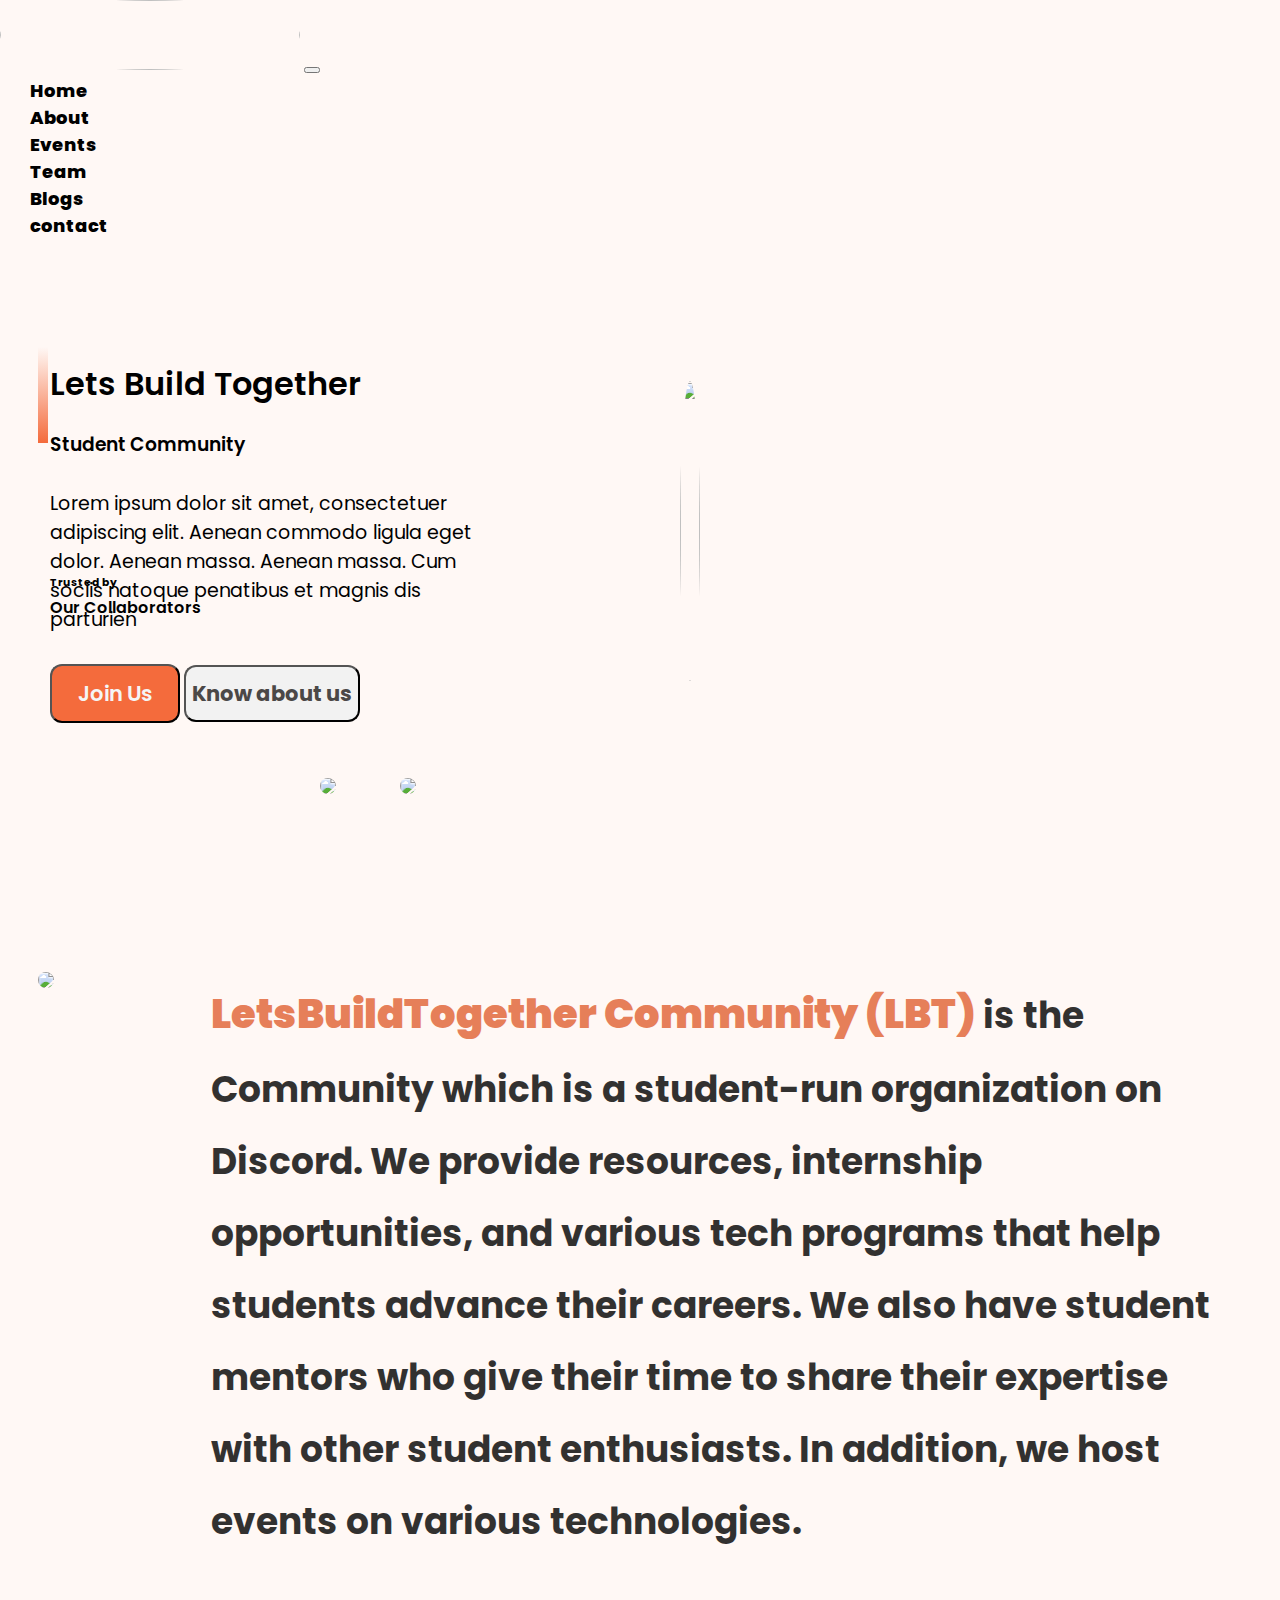
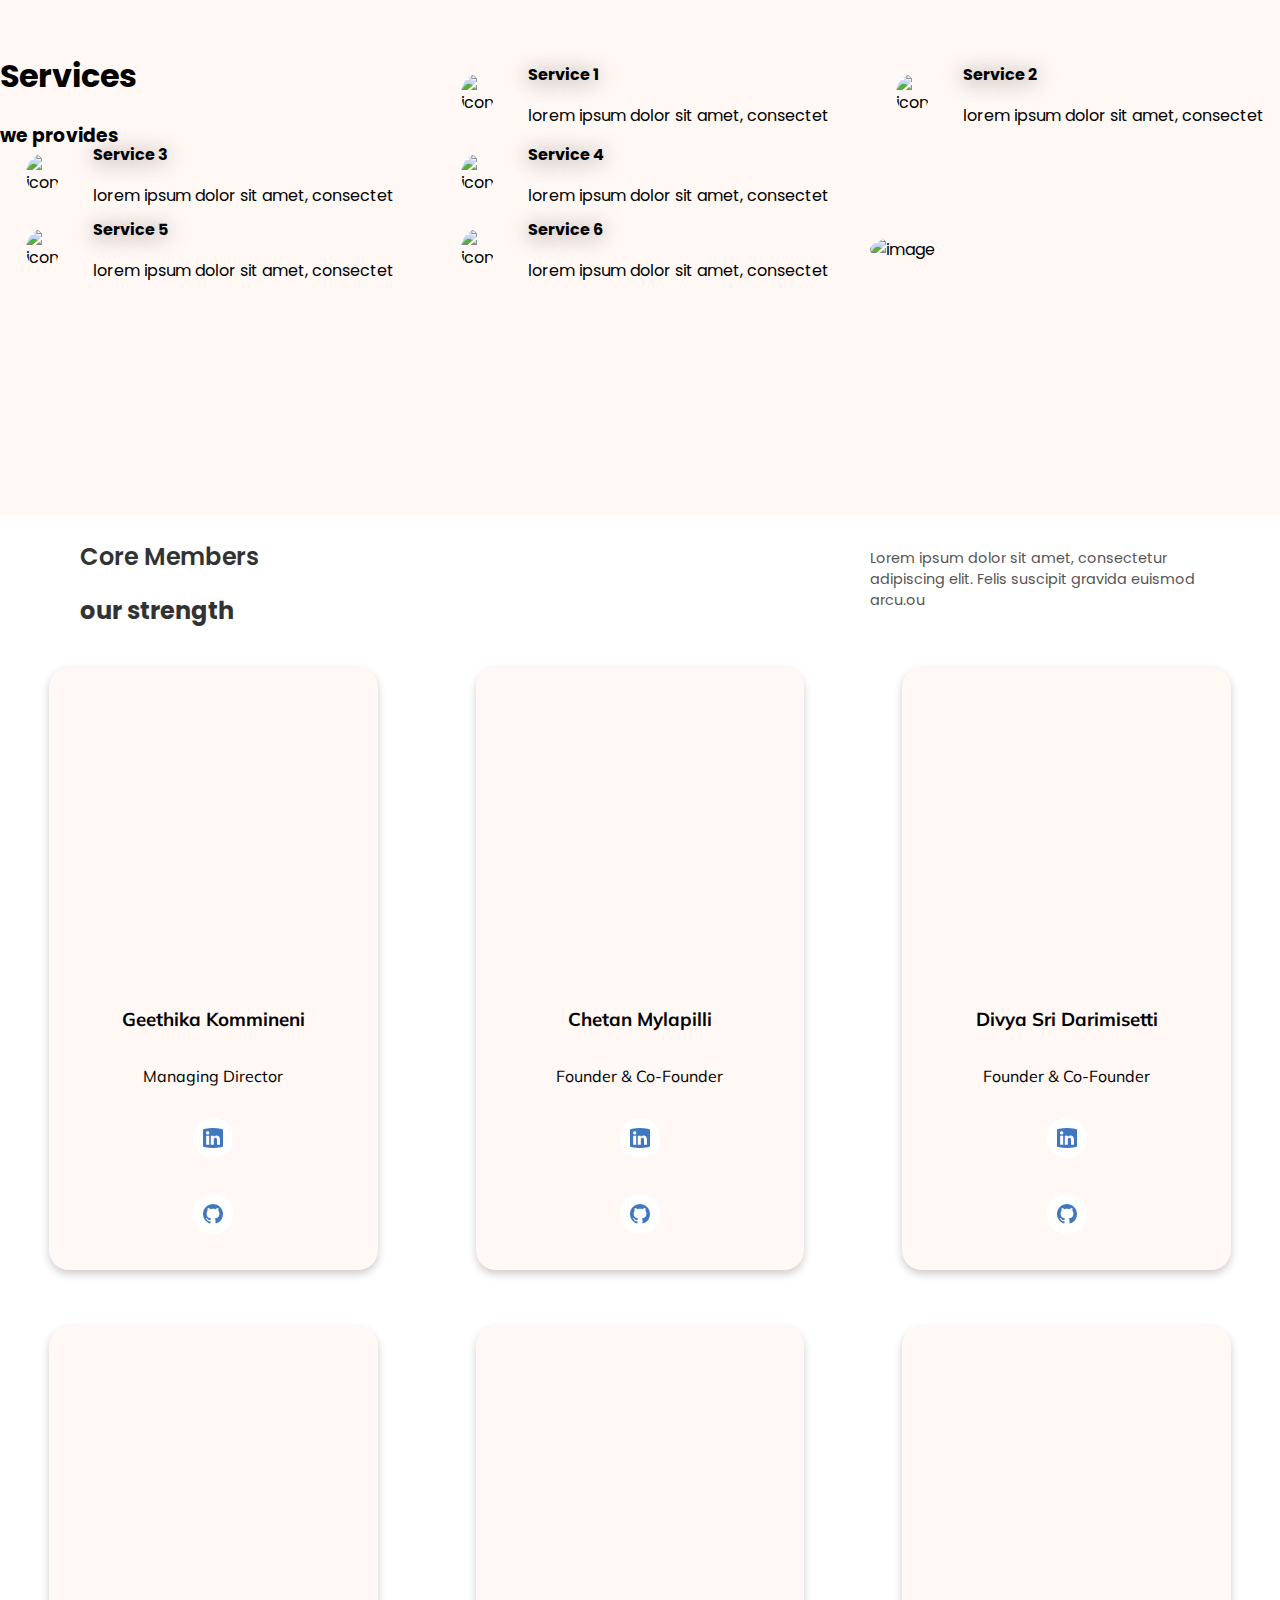
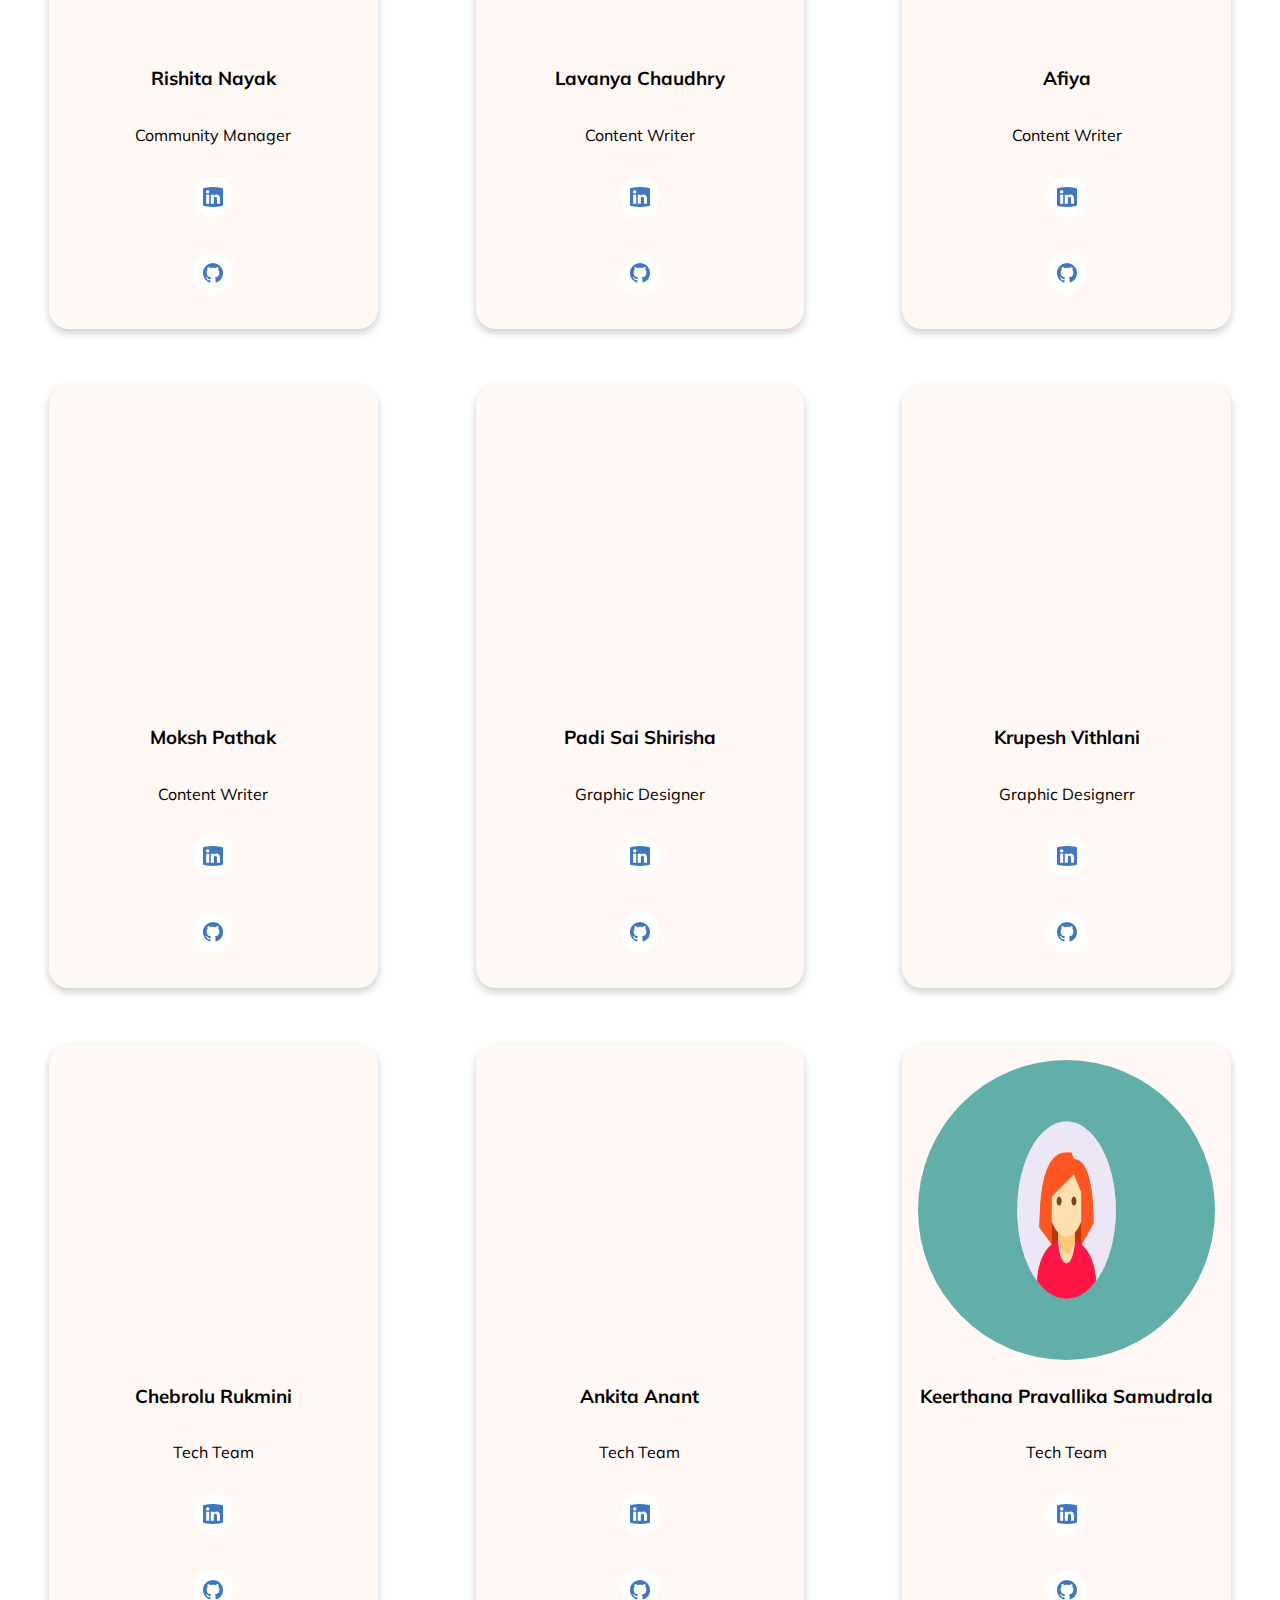
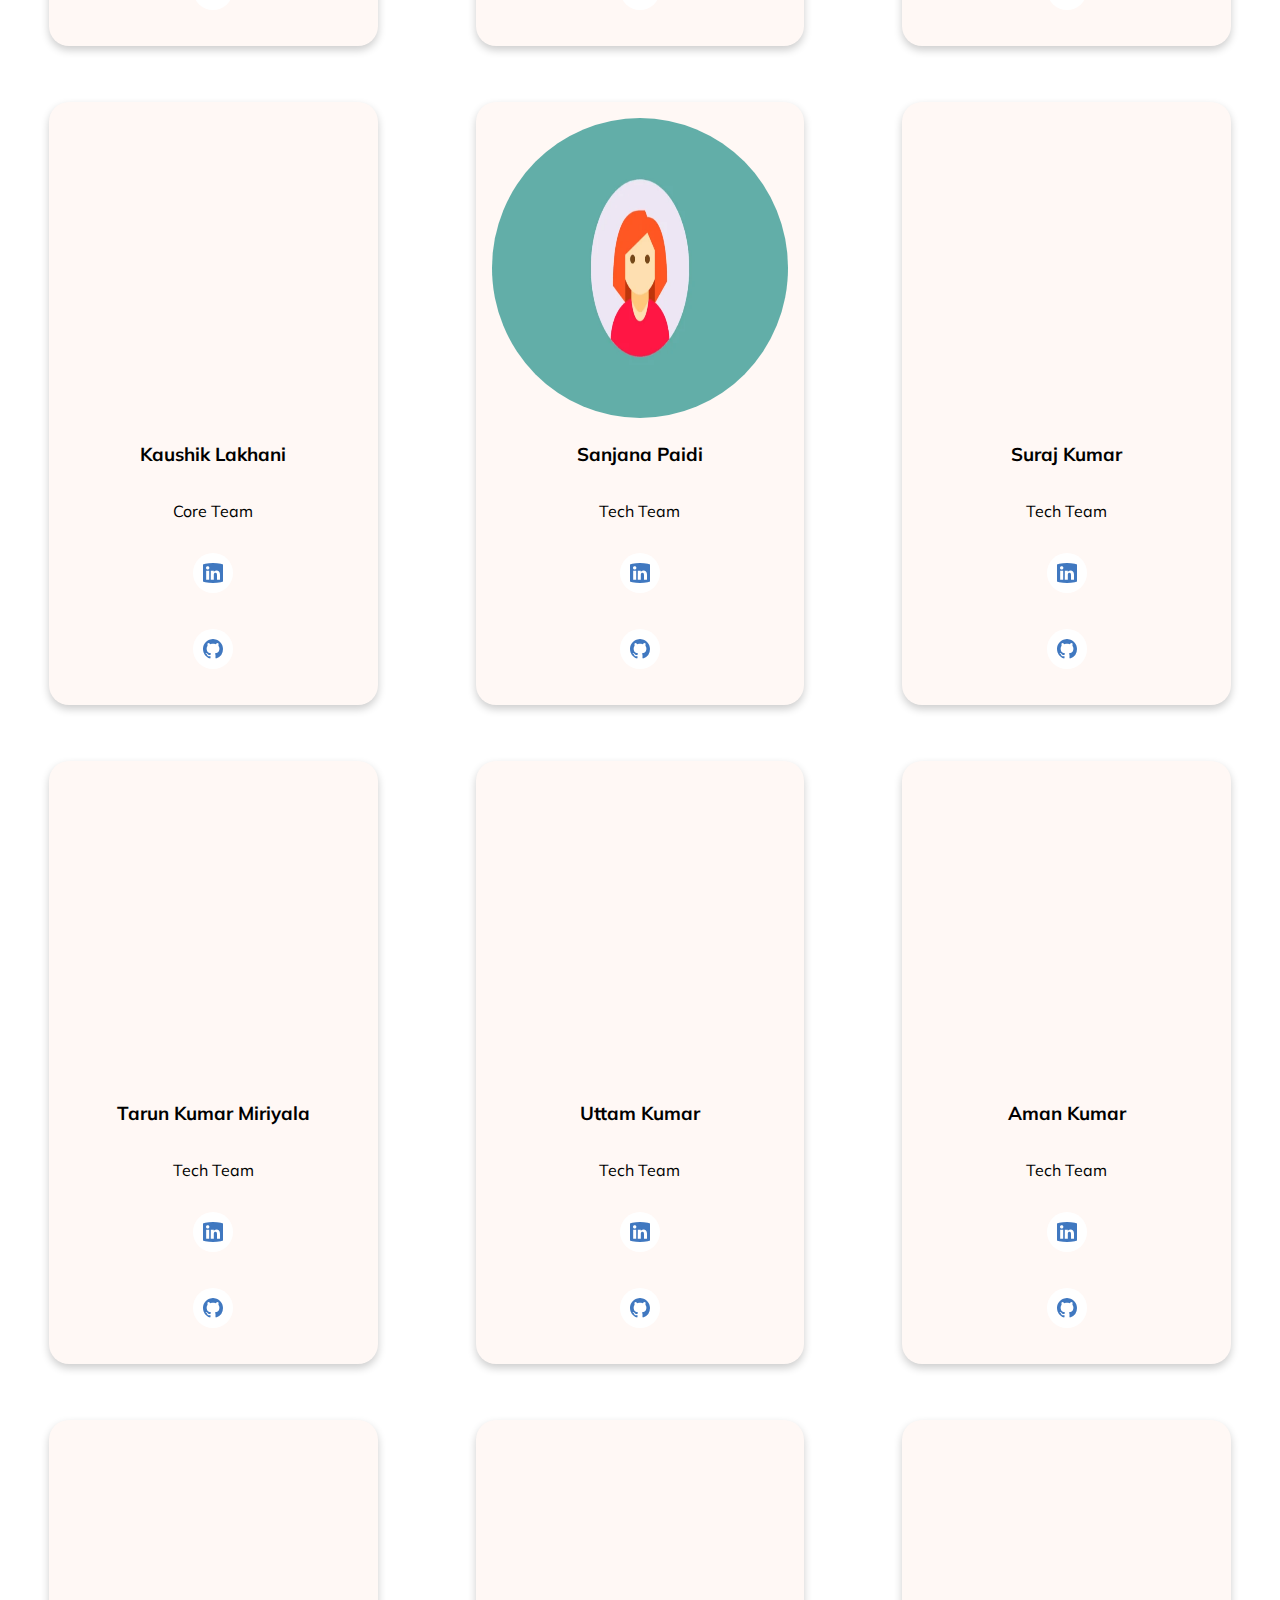
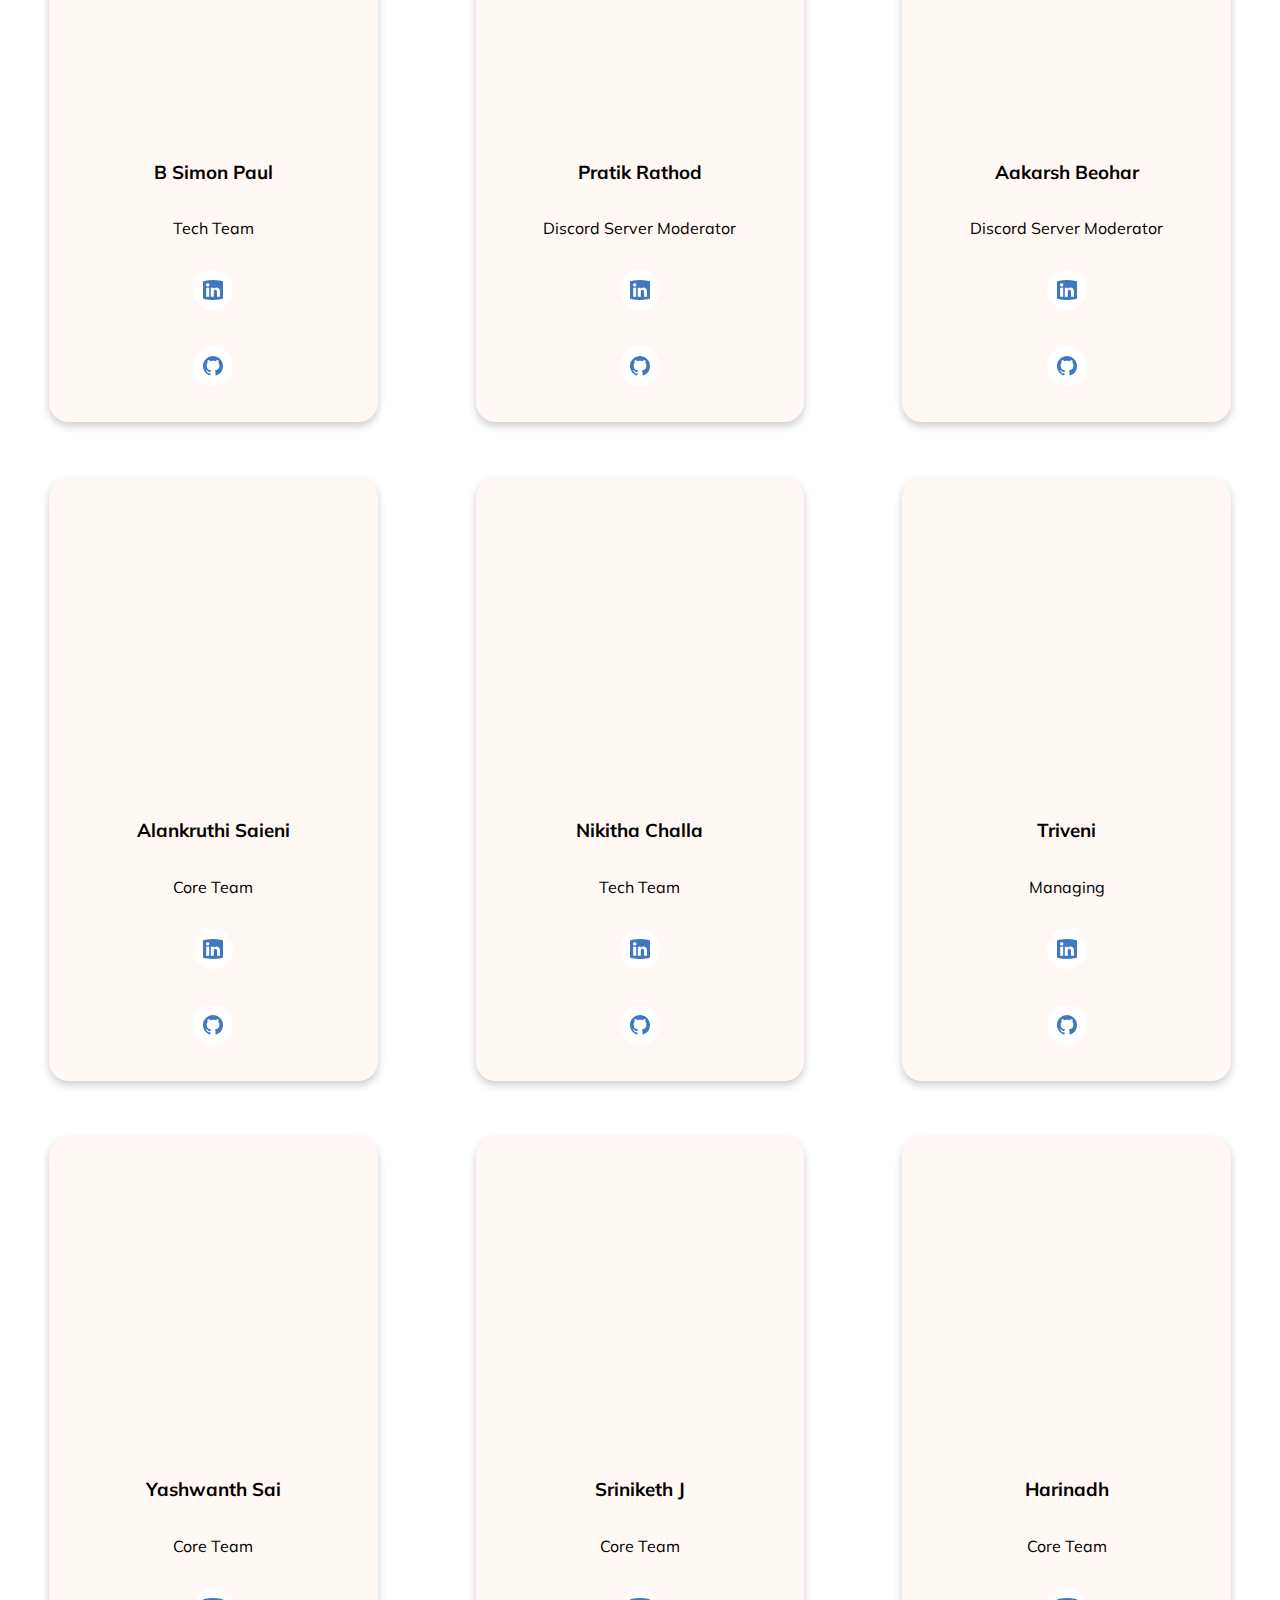
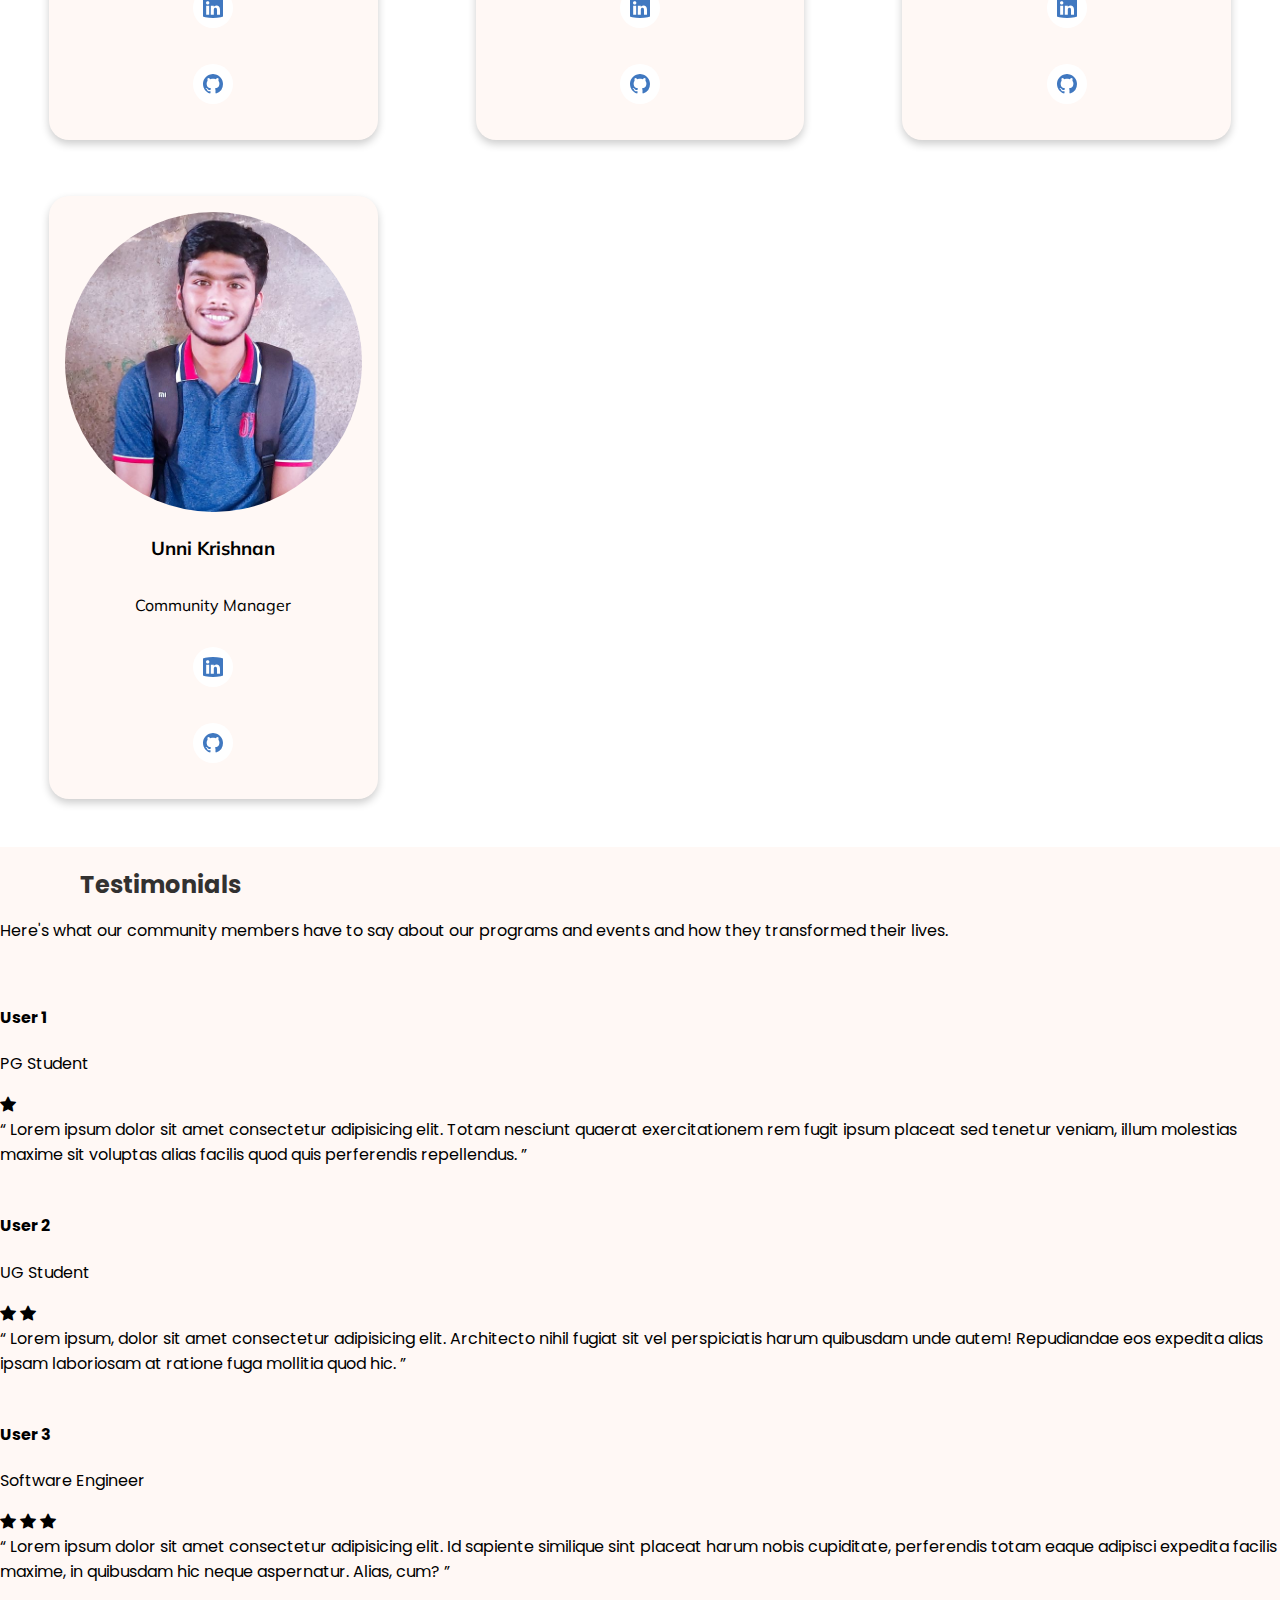
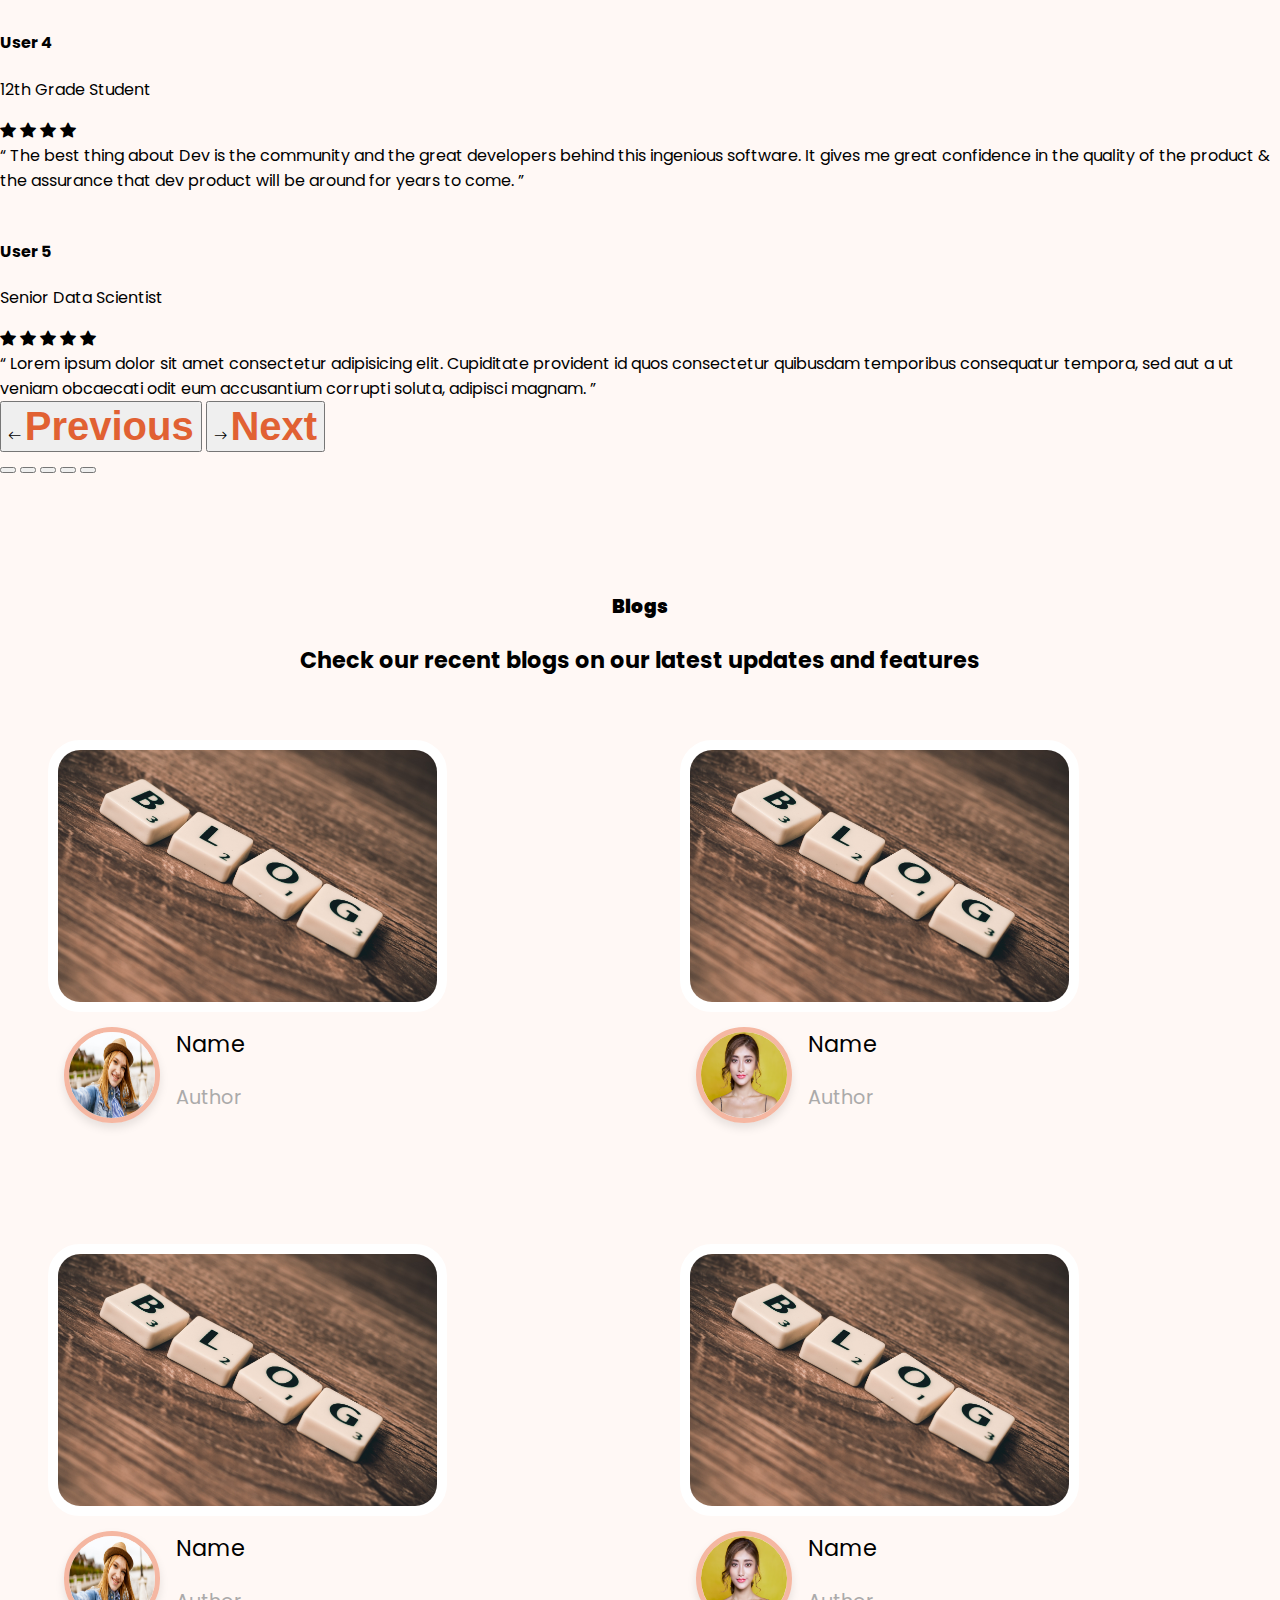
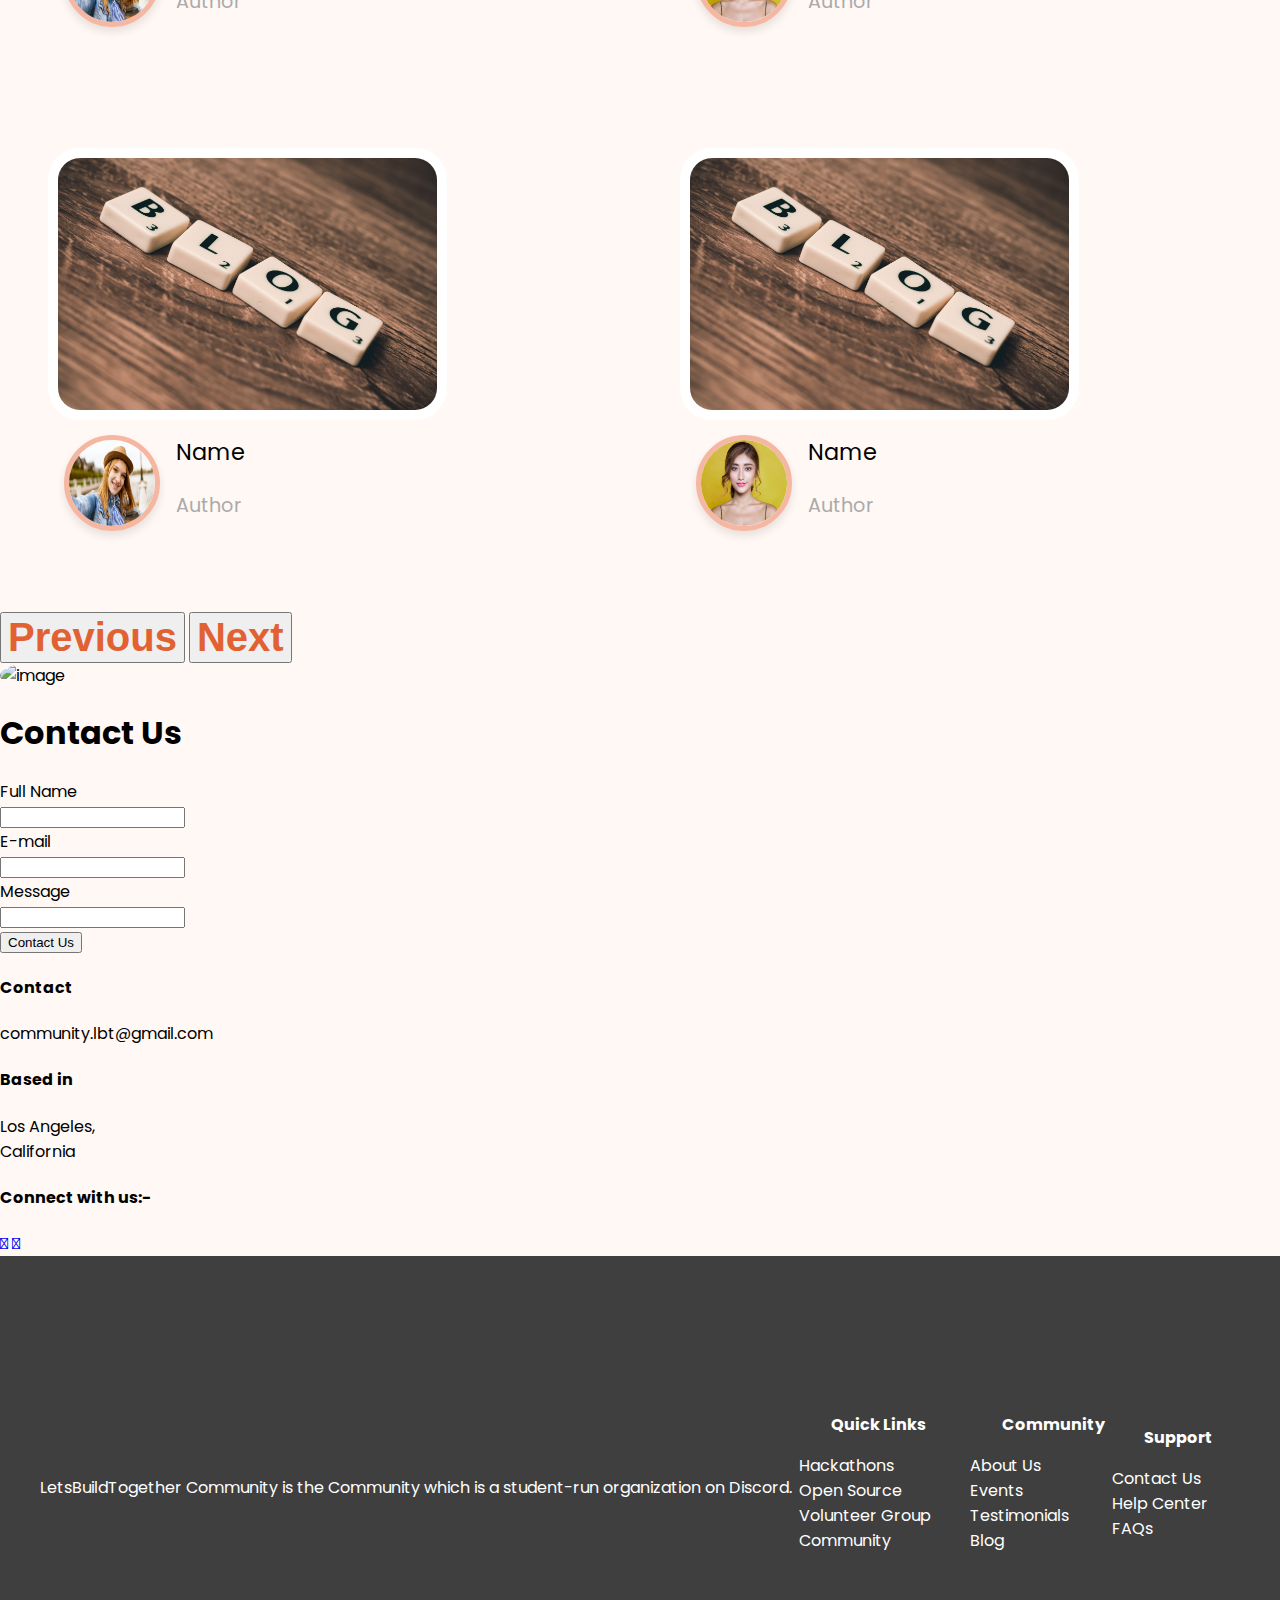
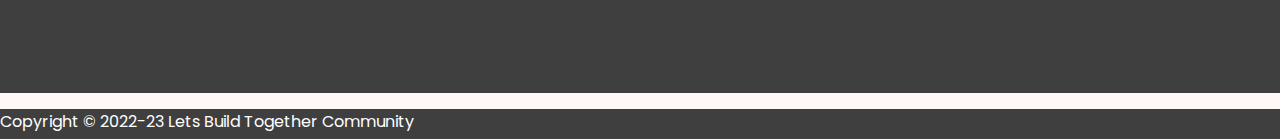
==== commit c20fca85: "Merge pull request #18 from anantankita/members_page" ====
--- a/index.html
+++ b/index.html
@@ -1,30 +1,26 @@
 ﻿<!DOCTYPE html>
 <html lang="en">
-  <head>
+<head>
     <meta charset="UTF-8" />
     <meta http-equiv="X-UA-Compatible" content="IE=edge" />
     <meta name="viewport" content="width=device-width, initial-scale=1.0" />
     <title>Home</title>
-    <link
-      href="https://cdn.jsdelivr.net/npm/bootstrap@5.1.3/dist/css/bootstrap.min.css"
-      rel="stylesheet"
-      integrity="sha384-1BmE4kWBq78iYhFldvKuhfTAU6auU8tT94WrHftjDbrCEXSU1oBoqyl2QvZ6jIW3"
-      crossorigin="anonymous"
-    />
+    <link href="https://cdn.jsdelivr.net/npm/bootstrap@5.1.3/dist/css/bootstrap.min.css"
+          rel="stylesheet"
+          integrity="sha384-1BmE4kWBq78iYhFldvKuhfTAU6auU8tT94WrHftjDbrCEXSU1oBoqyl2QvZ6jIW3"
+          crossorigin="anonymous" />
     <link rel="stylesheet" href="./style.css" />
-    <link
-      rel="stylesheet"
-      href="https://cdnjs.cloudflare.com/ajax/libs/font-awesome/4.7.0/css/font-awesome.min.css"
-    />
-    <link
-      rel="stylesheet"
-      href="https://cdn.jsdelivr.net/npm/bootstrap-icons@1.7.1/font/bootstrap-icons.css"
-    />
-    <script
-      src="https://kit.fontawesome.com/8fbd9cad7a.js"
-      crossorigin="anonymous"
-    ></script>
-  </head>
+
+    <link href='https://fonts.googleapis.com/css?family=Poppins' rel='stylesheet'>
+    <link href='https://fonts.googleapis.com/css?family=Mulish' rel='stylesheet'>
+
+    <link rel="stylesheet"
+          href="https://cdnjs.cloudflare.com/ajax/libs/font-awesome/4.7.0/css/font-awesome.min.css" />
+    <link rel="stylesheet"
+          href="https://cdn.jsdelivr.net/npm/bootstrap-icons@1.7.1/font/bootstrap-icons.css" />
+    <script src="https://kit.fontawesome.com/8fbd9cad7a.js"
+            crossorigin="anonymous"></script>
+</head>
   <body>
     <nav class="navbar navbar-expand-lg navbar-light bg-light">
       <div class="container-fluid">
@@ -57,7 +53,7 @@
               <a class="nav-link active" href="#">Team</a>
             </li>
             <li class="nav-item">
-              <a class="nav-link active" href="#">Blogs</a>
+              <a class="nav-link active" href="#blogs">Blogs</a>
             </li>
             <li class="nav-item">
               <a class="nav-link active" href="#">contact</a>
@@ -179,10 +175,9 @@
             </div>
         </section>
         <!-- MEMBERS SECTION -->
-
-        <section class="member">
-            <h2>CORE MEMBERS</h2>
-            <h2>our strength</h2>
+        <section class="member" style="background-color: #ffffff">
+            <h2 style="font-weight: 600; padding-top: 1em">Core Members</h2>
+            <h2 style="margin-bottom: 2em">our strength</h2>
             <h5 style="font-size:0.9rem;">
                 Lorem ipsum dolor sit amet, consectetur adipiscing elit.
                 Felis suscipit gravida euismod arcu.ou
@@ -1256,110 +1251,6 @@
 
             </ul>
         </section>
-
-
-        <section class="members">
-            <h2>CORE MEMBERS</h2>
-            <h2>our strength</h2>
-            <h5 style="font-size:0.9rem;">
-                Lorem ipsum dolor sit amet, consectetur adipiscing elit.
-                Felis suscipit gravida euismod arcu.ou
-            </h5>
-
-            <div class="row">
-
-                <!-- Geethika Kommineni -->
-                
-
-                <!-- Chetan Mylapilli -->
-                
-
-                <!-- Divya Sri Darimisetti -->
-                
-
-                <!-- Rishita Nayak -->
-                
-
-                <!-- Lavanya Chaudhry -->
-                
-
-                <!-- Afiya -->
-                
-
-                <!-- Moksh Pathak -->
-                
-
-                <!-- Padi Sai Shirisha -->
-                
-
-                <!-- Krupesh Vithlani -->
-                
-
-                <!-- Chebrolu Rukmini -->
-                
-
-                <!-- Ankita Anant -->
-                
-
-                <!-- Keerthana Pravallika Samudrala -->
-                
-
-                <!-- Kaushik Lakhani -->
-                
-
-                <!-- Sanjana Paidi -->
-                
-
-                <!-- Suraj Kumar -->
-                
-
-                <!-- Tarun Kumar Miriyala -->
-                
-
-                <!-- Uttam Kumar -->
-                
-
-                <!-- Aman Kumar -->
-                
-
-                <!-- B Simon Paul -->
-                
-
-                <!-- Pratik Rathod -->
-                
-
-                <!-- Aakarsh Beohar -->
-                
-
-                <!-- Alankruthi Saieni -->
-                
-
-                <!-- Nikitha Challa -->
-                
-
-                <!-- Triveni -->
-               
-
-                <!-- Yashwanth Sai -->
-                
-
-                <!-- Sriniketh J -->
-                
-
-                <!-- Harinadh -->
-                
-
-                <!-- Unni Krishnan -->
-                
-
-
-
-
-
-            </div>
-
-        </section>
-
 
         <!-- TESTIMONAILS SECTION -->
         <section class="testimonials">
@@ -1531,6 +1422,90 @@
                 </div>
             </div>
         </section>
+        <!-- BLOGS SECTION -->
+        <section class="blogs" id="blogs">
+            <div class="container">
+              <div class="blogs-intro">
+                <h3><b>Blogs</b>
+                  <h3>
+                    <p>Check our recent blogs on our latest updates and features</p>
+              </div>
+              <div id="carouselExampleControls" class="carousel slide" data-bs-ride="carousel">
+                <div class="carousel-inner">
+                  <div class="carousel-item active">
+                    <div class="cards-wrapper">
+                      <div class="card">
+                        <img src="./img/blog sample img.jpg" class="card-img-top" alt="...">
+                        <div class="card-body">
+                          <img src="./img/blog img sample1.jpg" class="image" alt="">
+                          <p class="card-text name">Name</p>
+                          <p class="card-text author">Author</p>
+                        </div>
+                      </div>
+                      <div class="card">
+                        <img src="./img/blog sample img.jpg" class="card-img-top" alt="...">
+                        <div class="card-body">
+                          <img src="./img/blog img sample2.jpg" class="image" alt="">
+                          <p class="card-text name">Name</p>
+                          <p class="card-text author">Author</p>
+                        </div>
+                      </div>
+                    </div>
+                  </div>
+                  <div class="carousel-item ">
+                    <div class="cards-wrapper">
+                      <div class="card">
+                        <img src="./img/blog sample img.jpg" class="card-img-top" alt="...">
+                        <div class="card-body">
+                          <img src="./img/blog img sample1.jpg" class="image" alt="">
+                          <p class="card-text name">Name</p>
+                          <p class="card-text author">Author</p>
+                        </div>
+                      </div>
+                      <div class="card ">
+                        <img src="./img/blog sample img.jpg" class="card-img-top" alt="...">
+                        <div class="card-body">
+                          <img src="./img/blog img sample2.jpg" class="image" alt="">
+                          <p class="card-text name">Name</p>
+                          <p class="card-text author">Author</p>
+                        </div>
+                      </div>
+                    </div>
+                  </div>
+                  <div class="carousel-item ">
+                    <div class="cards-wrapper">
+                      <div class="card ">
+                        <img src="./img/blog sample img.jpg" class="card-img-top" alt="...">
+                        <div class="card-body">
+                          <img src="./img/blog img sample1.jpg" class="image" alt="">
+                          <p class="card-text name">Name</p>
+                          <p class="card-text author">Author</p>
+                        </div>
+                      </div>
+                      <div class="card ">
+                        <img src="./img/blog sample img.jpg" class="card-img-top" alt="...">
+                        <div class="card-body">
+                          <img src="./img/blog img sample2.jpg" class="image" alt="">
+                          <p class="card-text name">Name</p>
+                          <p class="card-text author">Author</p>
+                        </div>
+                      </div>
+                    </div>
+                  </div>
+                  <button class="carousel-control-prev" type="button" data-bs-target="#carouselExampleControls"
+                    data-bs-slide="prev">
+                    <span class="carousel-control-prev-icon" aria-hidden="true"></span>
+                    <span class="visually-hidden">Previous</span>
+                  </button>
+                  <button class="carousel-control-next" type="button" data-bs-target="#carouselExampleControls"
+                    data-bs-slide="next">
+                    <span class="carousel-control-next-icon" aria-hidden="true"></span>
+                    <span class="visually-hidden">Next</span>
+                  </button>
+                </div>
+              </div>
+            </div>
+          </section>
         <!-- CONTACT US SECTION -->
         <section class="contact">
             <div class="container flexy">
@@ -1596,46 +1571,48 @@
             </div>
         </section>
     </main>
+    <!-- footer section 
+      Designer: Krupesh Vithlani
+    -->
     <footer>
-      <div class="container-fluid p-20 mt-5 footer text-center">
+      <div class="container-fluid footer-container">
         <div class="row">
-          <div class="col-lg-3 col-md-6 col-sm-12 footer-item">
-            <img
-              src="./img/logo.jpg"
-              style="width: 300px; height: 70px; padding: 10px; margin: 10px"
-            />
-            <div>
-              <i class="fa fa-facebook"></i>
-              <i class="fa fa-linkedin"></i>
-              <i class="fa fa-twitter"></i>
-              <i class="fa fa-instagram"></i>
-            </div>
+          <div class="col-md-3">
+            <img class="img-fluid ml-4" src="./img/logo.jpg" alt="">
+            <p class="footer-about mt-3 pe-3">
+              LetsBuildTogether Community is the Community which is a student-run organization on Discord. 
+            </p>
           </div>
-          <div class="col-lg-3 col-md-6 col-sm-12 m-10 footer-item">
-            <h2>QUICK LINKS</h2>
-            <p>Hackathons</p>
-            <p>Open Source</p>
-            <p>Volunteer Group</p>
-            <p>community</p>
+          <div class="col-md-3">
+            <p class="footer-link-head font-weight-bold">Quick Links</p>
+            <ul class="footer-links">
+              <li class="footer-item"><a href="" class="footer-link">Hackathons</a></li>
+              <li class="footer-item"><a href="" class="footer-link">Open Source</a></li>
+              <li class="footer-item"><a href="" class="footer-link">Volunteer Group</a></li>
+              <li class="footer-item"><a href="" class="footer-link">Community</a></li>
+            </ul>
           </div>
-          <div class="col-lg-3 col-md-6 col-sm-12 footer-item">
-            <h2>COMMUNITY</h2>
-            <p>About Us</p>
-            <p>Events</p>
-            <p>Testimonials</p>
-            <p>Blog</p>
+          <div class="col-md-3">
+            <p class="footer-link-head font-weight-bold">Community</p>
+            <ul class="footer-links">
+              <li class="footer-item"><a href="" class="footer-link">About Us</a></li>
+              <li class="footer-item"><a href="" class="footer-link">Events</a></li>
+              <li class="footer-item"><a href="" class="footer-link">Testimonials</a></li>
+              <li class="footer-item"><a href="" class="footer-link">Blog</a></li>
+            </ul>
           </div>
-          <div class="col-lg-3 col-md-6 col-sm-12 footer-item">
-            <h2>SUPPORT</h2>
-            <p>Contact Us</p>
-            <p>Help Center</p>
-            <p>FAQ's</p>
+          <div class="col-md-3">
+            <p class="footer-link-head font-weight-bold">Support</p>
+            <ul class="footer-links">
+              <li class="footer-item"><a href="" class="footer-link">Contact Us</a></li>
+              <li class="footer-item"><a href="" class="footer-link">Help Center</a></li>
+              <li class="footer-item"><a href="" class="footer-link">FAQs</a></li>
+              
+            </ul>
           </div>
         </div>
       </div>
-      <div class="container-fluid copyright text-center">
-        <p>&copy;2022-Lets Build Community.All Rights Reserved.</p>
-      </div>
+      <p class="copyright text-center">Copyright &copy; 2022-23 Lets Build Together Community </p>
     </footer>
     <script
       src="https://cdn.jsdelivr.net/npm/bootstrap@5.1.3/dist/js/bootstrap.bundle.min.js"
--- a/style.css
+++ b/style.css
@@ -62,13 +62,93 @@
   height: 36px;
   border-radius: 10%;
 }
-.footer {
-  background-color: #f46b3c;
+/********BLOGS SECTION Designed by Madhumitha*********/
+.blogs .cards-wrapper{
+  display:flex;
+  margin:0.5rem;
+}
+.blogs-intro{
+  text-align:center;
+  margin-top:3.5rem;
+  padding-top:2.5rem;
+}
+
+.blogs-intro p{
+  font-size:1.4rem;
+}
+.blogs .card{
+  height:26rem;
+  margin:2.5rem;
+  width:calc(100%/2);
+  border-radius:1.5em; 
+}
+.blogs .card-body .image {
+  display:inline;
+  margin: 0 1rem;
+  height:6rem;
+  width:6rem;
+  border:5.5px solid #f5b7a2;
+  border-radius:50%;
+  float:left;
+  box-shadow:0 5px 10px rgba(0, 0, 0, 0.1);
+}
+.blogs .card-img-top{
+  height:17rem;
+  border-radius:2em;
+  display:inline
+}
+
+.blogs .name{
+  display:block;
+  color:black;
+  font-size: 1.4rem;
+  margin-left:2rem;
+  margin-top:0.5rem;
+}
+.blogs .author{
+  display:block;
+  margin-left:2rem;
+  margin-top:0.5rem;
+  color:#abaaaa;
+  font-size:1.2rem;
+}
+@media screen and (max-width: 568px) {
+  .cards-wrapper{
+    display:flex;
+    width:100%;
+    justify-content:center;
+    align-items:center;
+  }
+  .card:not(:first-child){
+    display:none;
+  }
+
+}
+/**************************************/
+/********END OF BLOGS SECTION*********/
+
+/* footer section 
+    Designer: Krupesh Vithlani
+*/
+
+.footer-container {
+  background-color: #3f3f3f;
   color: white;
   padding: 40px;
 }
+.footer-container .footer-link-head{
+  font-weight: bold;
+}
+.footer-container .footer-links{
+  list-style: none;
+  position: relative;
+  right: 32px;
+}
+.footer-container .footer-links li a{
+  color: #fff;
+}
 .copyright {
-  background-color: #4b4847;
+  background-color: #3f3f3f;
   margin-bottom: 0px;
   color: white;
   height: 30px;
@@ -79,15 +159,7 @@
 .card {
   background-color: transparent;
 }
-footer i {
-  background-color: white;
-  color: #ff7518;
-  width: 40px;
-  height: 40px;
-  margin-top: 10px;
-  padding-top: 10px;
-  border-radius: 20px;
-}
+
 svg {
   background-color: white;
   color: #ff7518;
@@ -97,9 +169,7 @@
   padding-bottom: 10px;
   border-radius: 20px;
 }
-.footer-item {
-  padding: 10px;
-}
+
 .event {
   border: 2px solid #ff7518;
   border-radius: 10px;
@@ -393,10 +463,6 @@
     height: 18.75rem;
 }
 
-h2 {
-    margin-top: 0;
-    margin-bottom: 0.4em;
-}
 
 /*Flex items*/
 .list {
@@ -410,7 +476,8 @@
     padding: 0.5em;
     width: 100%;
     justify-content: space-around;
-    margin-bottom: 1.5em;
+    margin-bottom: 2.5em;
+
   
 }
 
@@ -428,31 +495,42 @@
 }
 
 .list-content {
-    background-color: #FBFAFA;
+    background-color: #FFF8F5;
     display: flex;
     flex-direction: column;
     padding: 1em;
     width: 80%;
     box-shadow: 0 0.25em 0.5em 0 rgba(0, 0, 0, 0.2);
+    border-radius: 1.25em;
+    font-family: mulish;
 }
 
     .list-content p {
         flex: 1 0 auto;
     }
 
+
 h2 {
     color: #000000;
-    margin-left: 3rem;
-    margin-top: 2.5rem;
+    margin-left: 5rem;
+    margin-bottom: 0.5em;
+    font-family: poppins;
+    font-style: normal;
+    opacity: 0.8;
 }
 
 
 h5 {
     color: #575455;
-    margin-left: 70vw;
-    margin-right: 3em;
-    margin-top: -2.5em;
-}
+    margin-left: 68vw;
+    margin-right: 3.5em;
+    margin-top: -8rem;
+    margin-bottom: 0.4em;
+    font-family: poppins;
+    font-style: normal;
+    font-weight: 400;
+    
+3
 
 
 
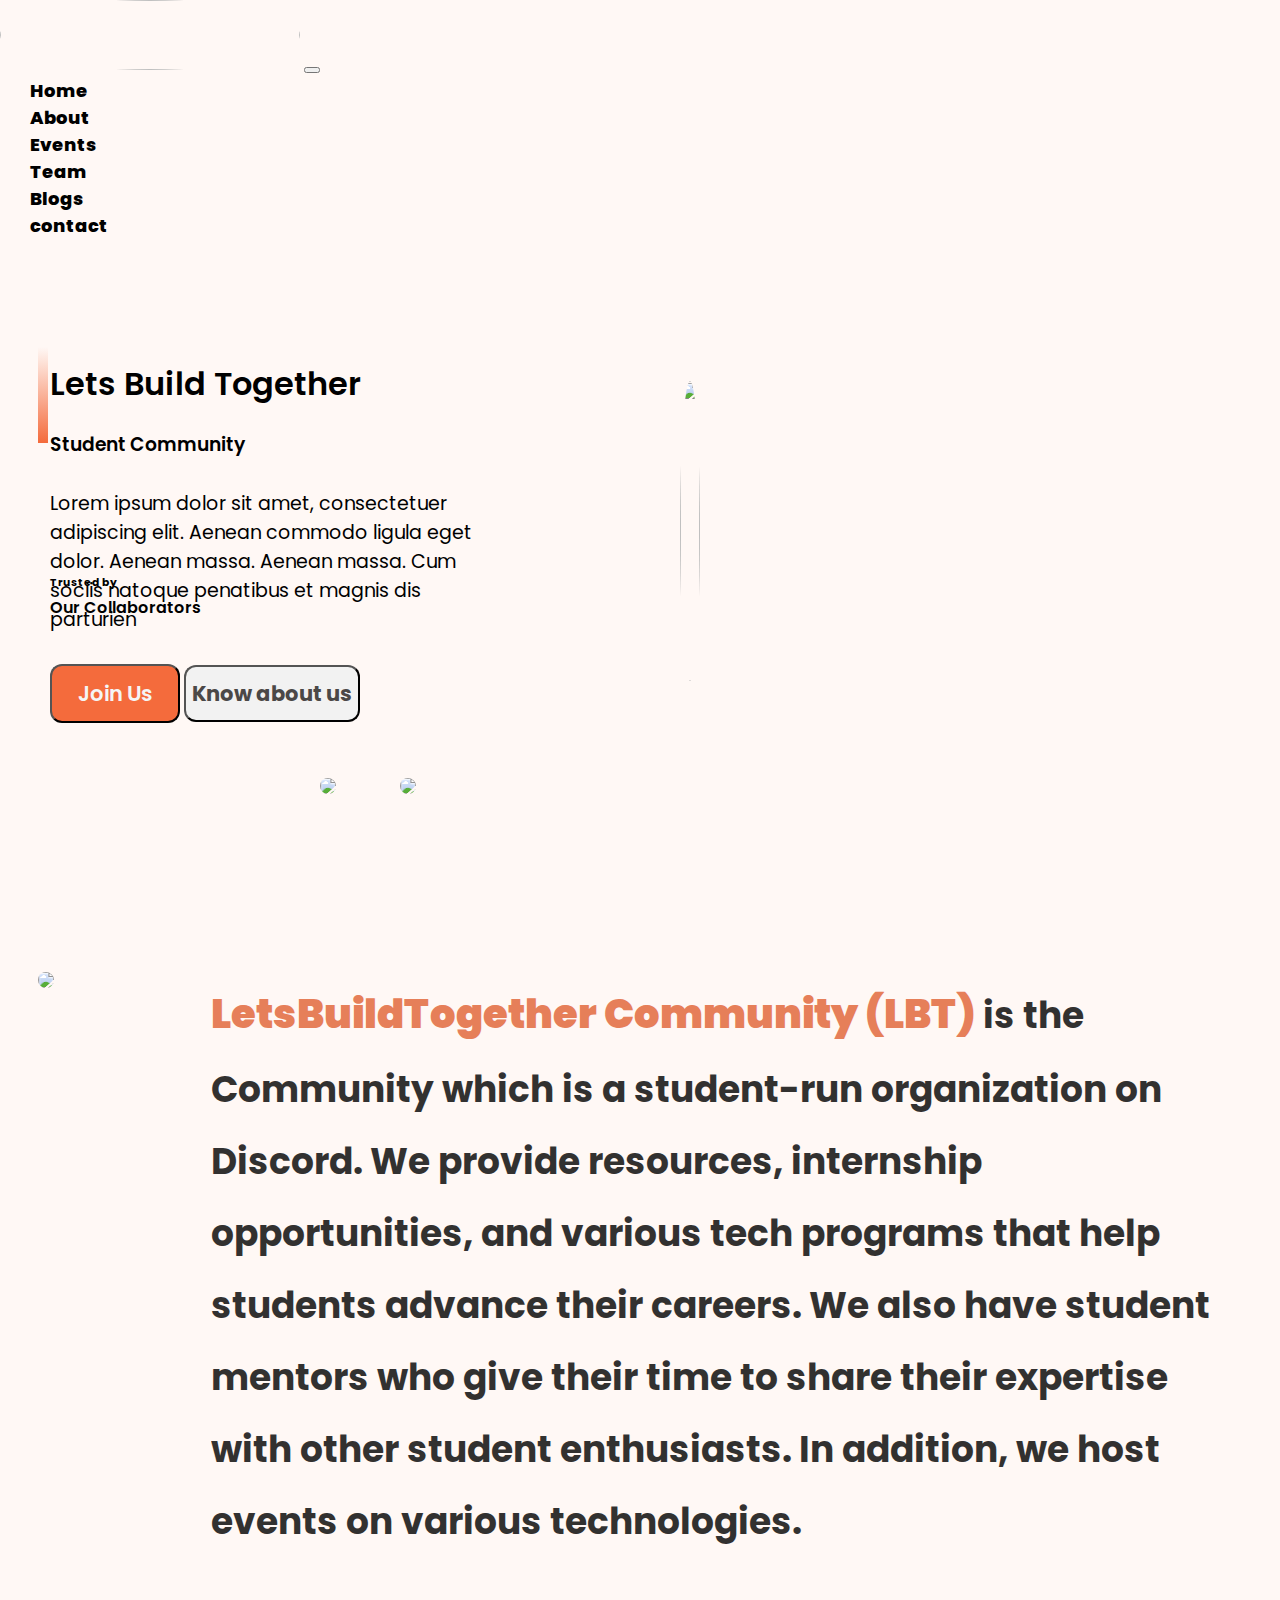
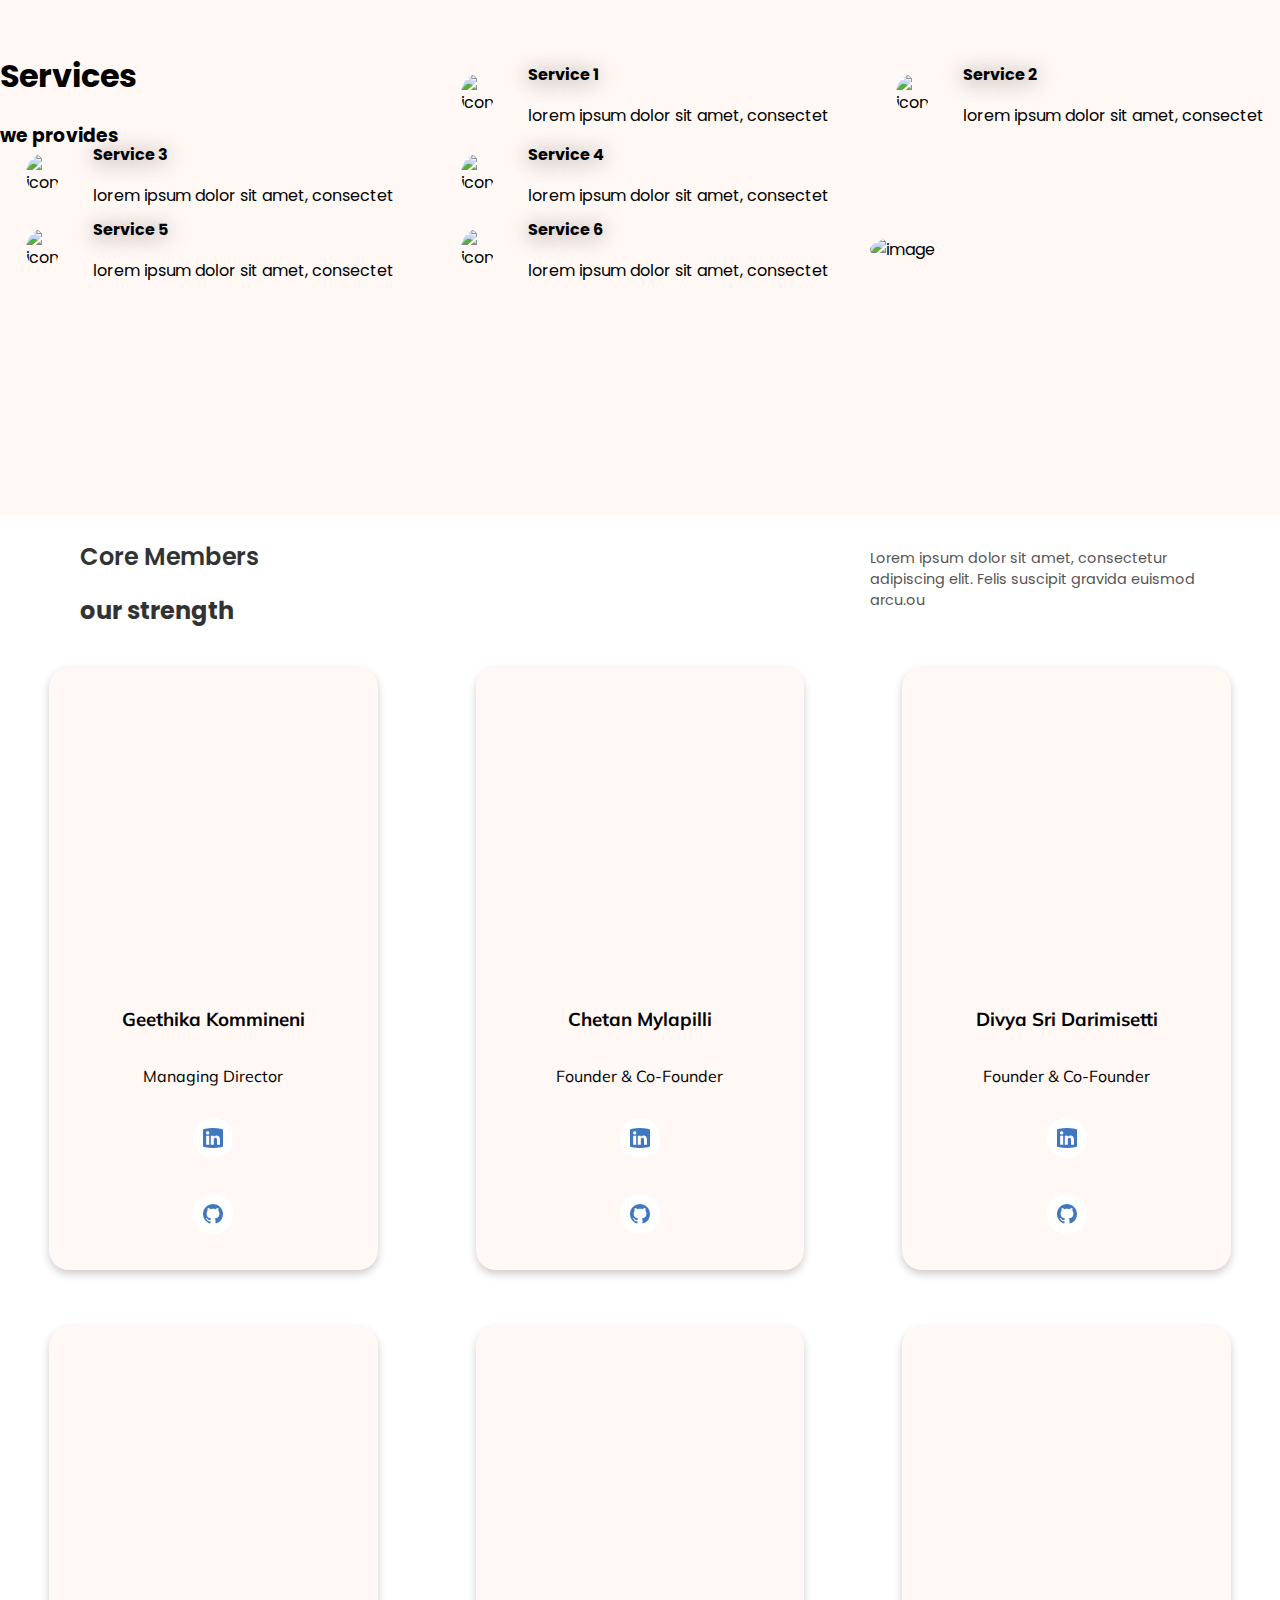
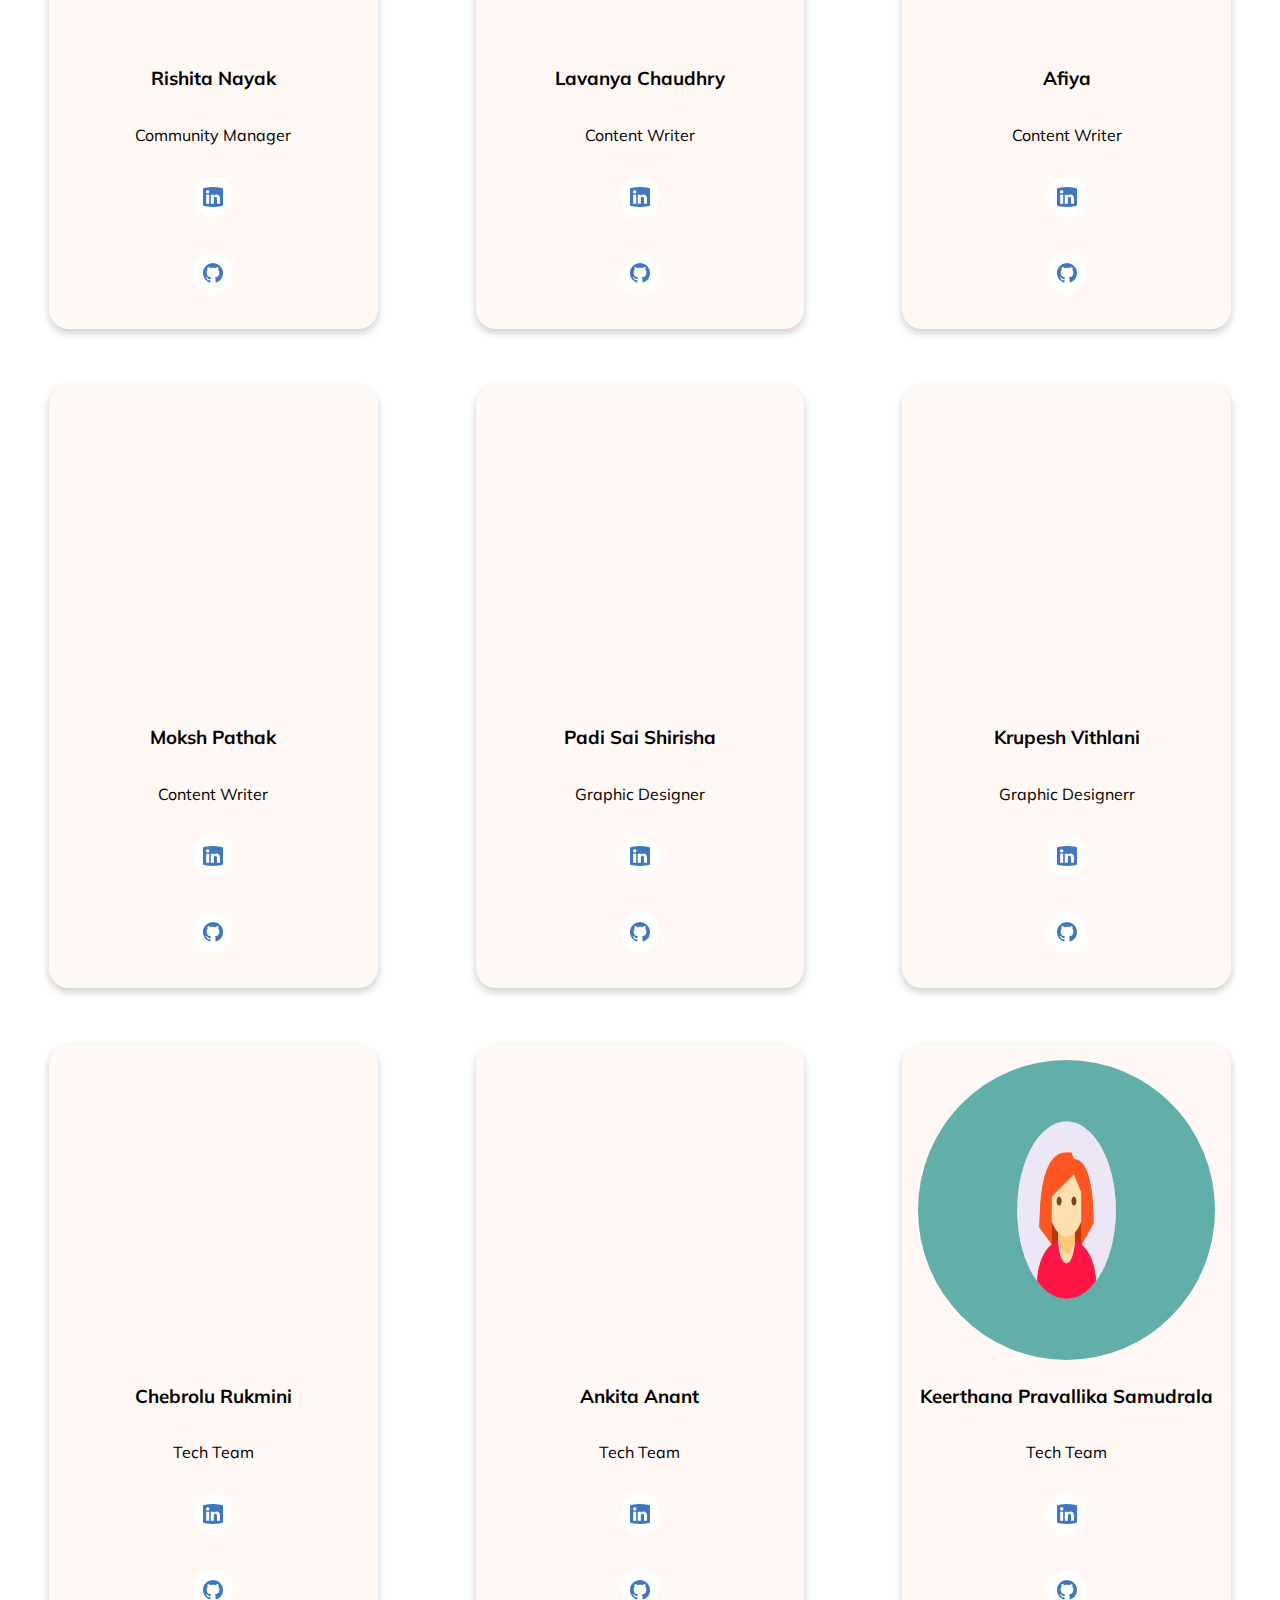
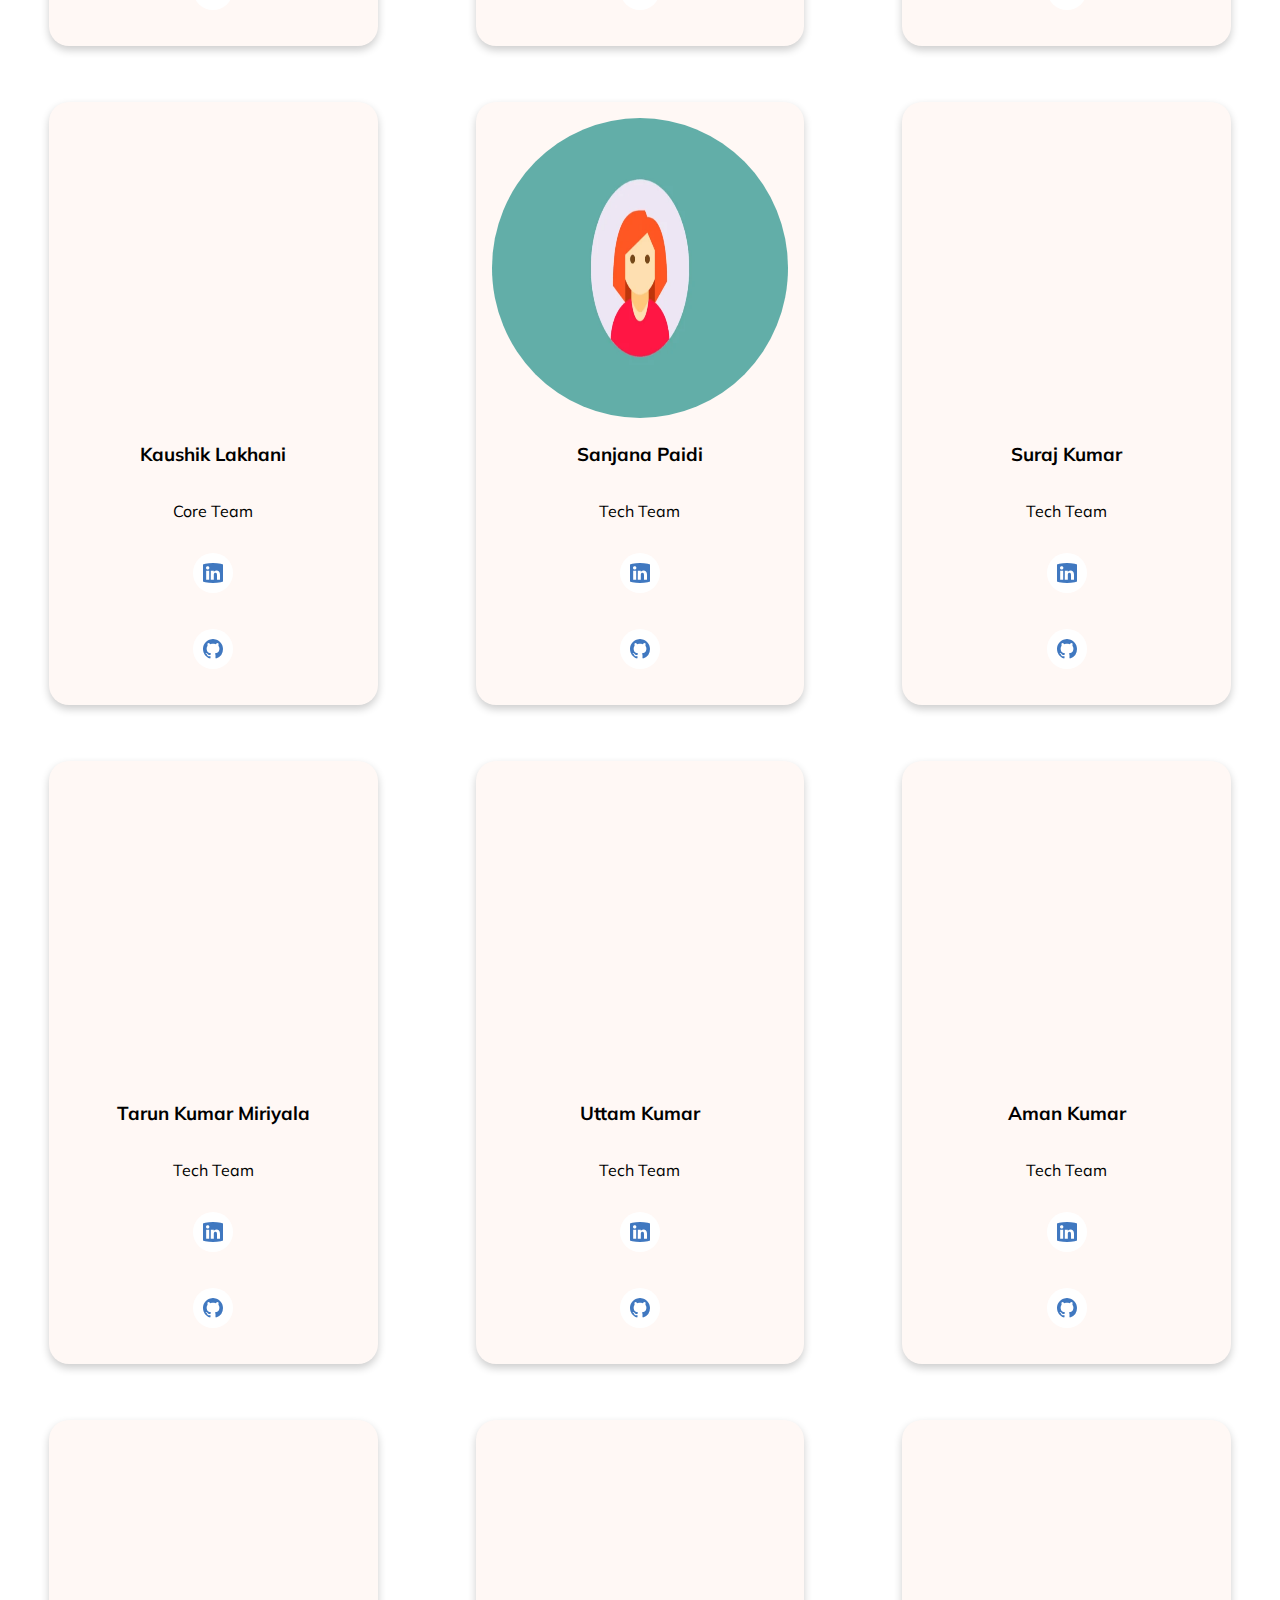
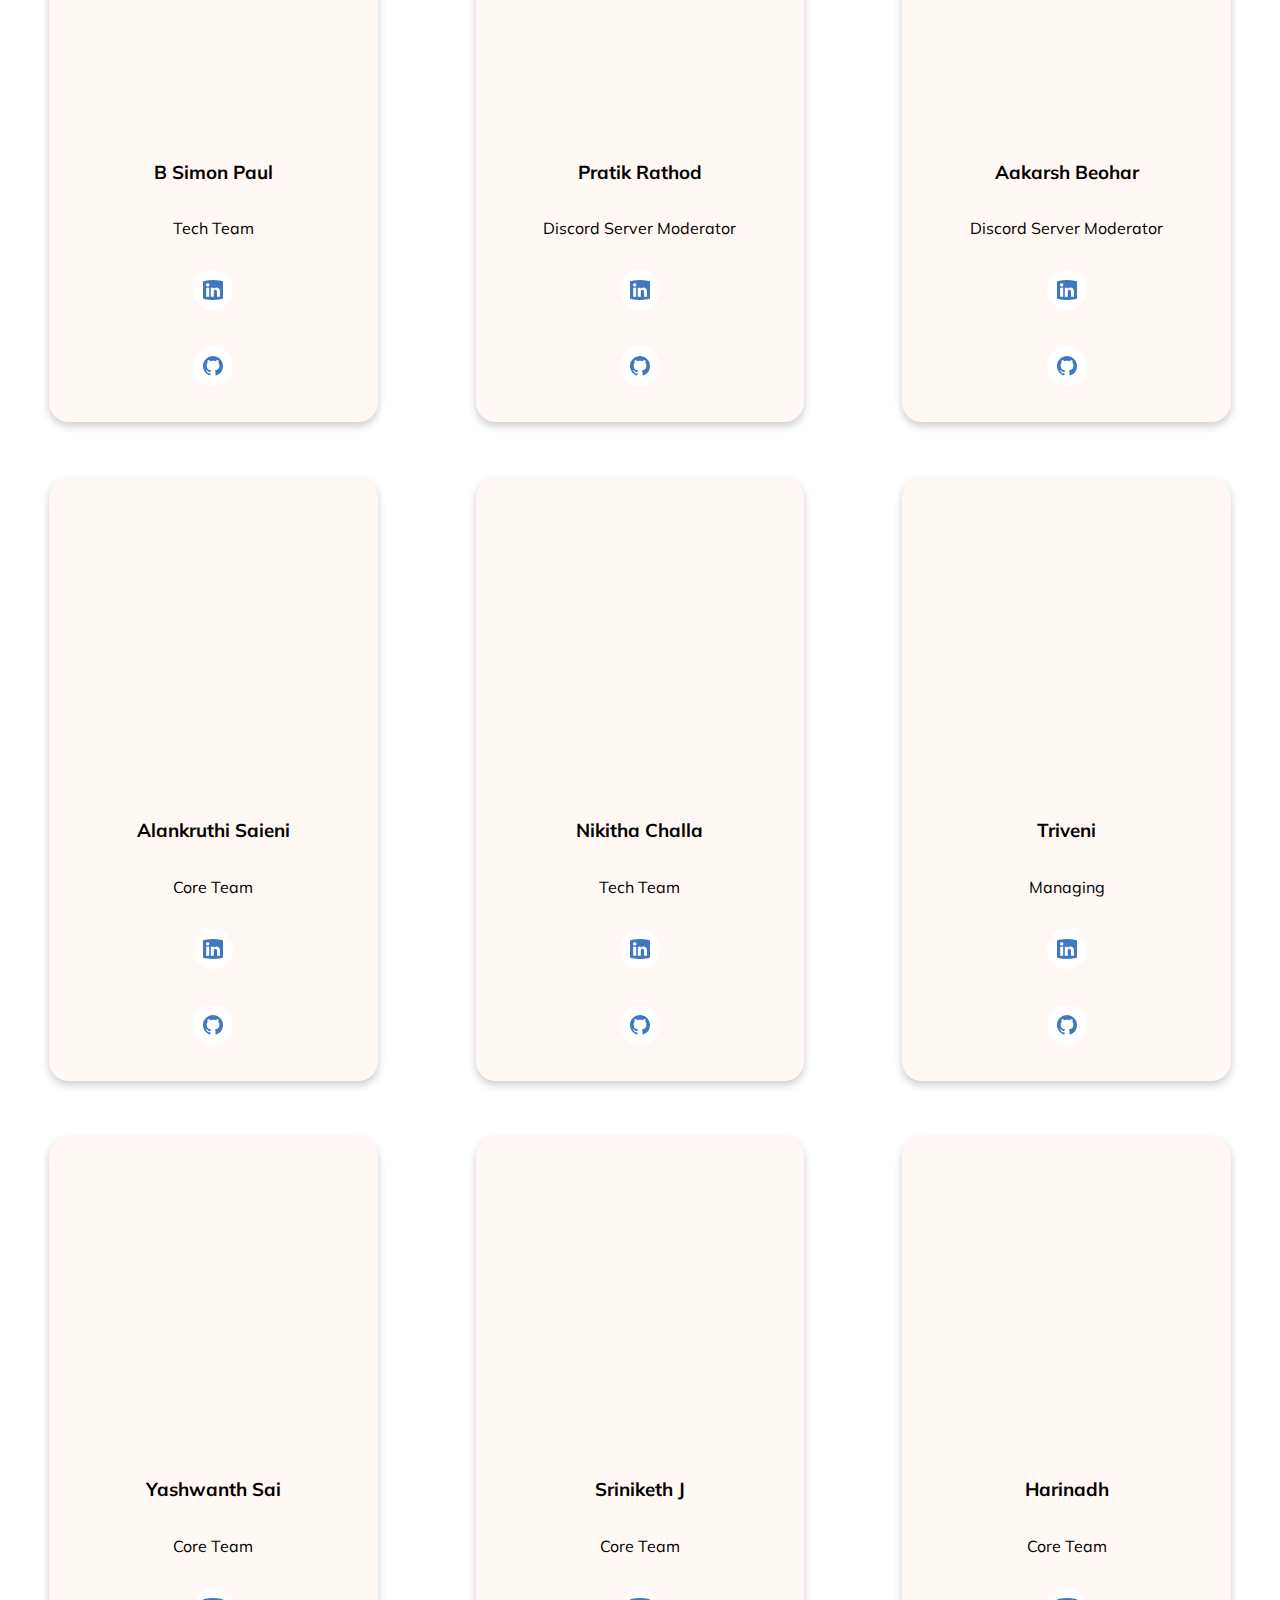
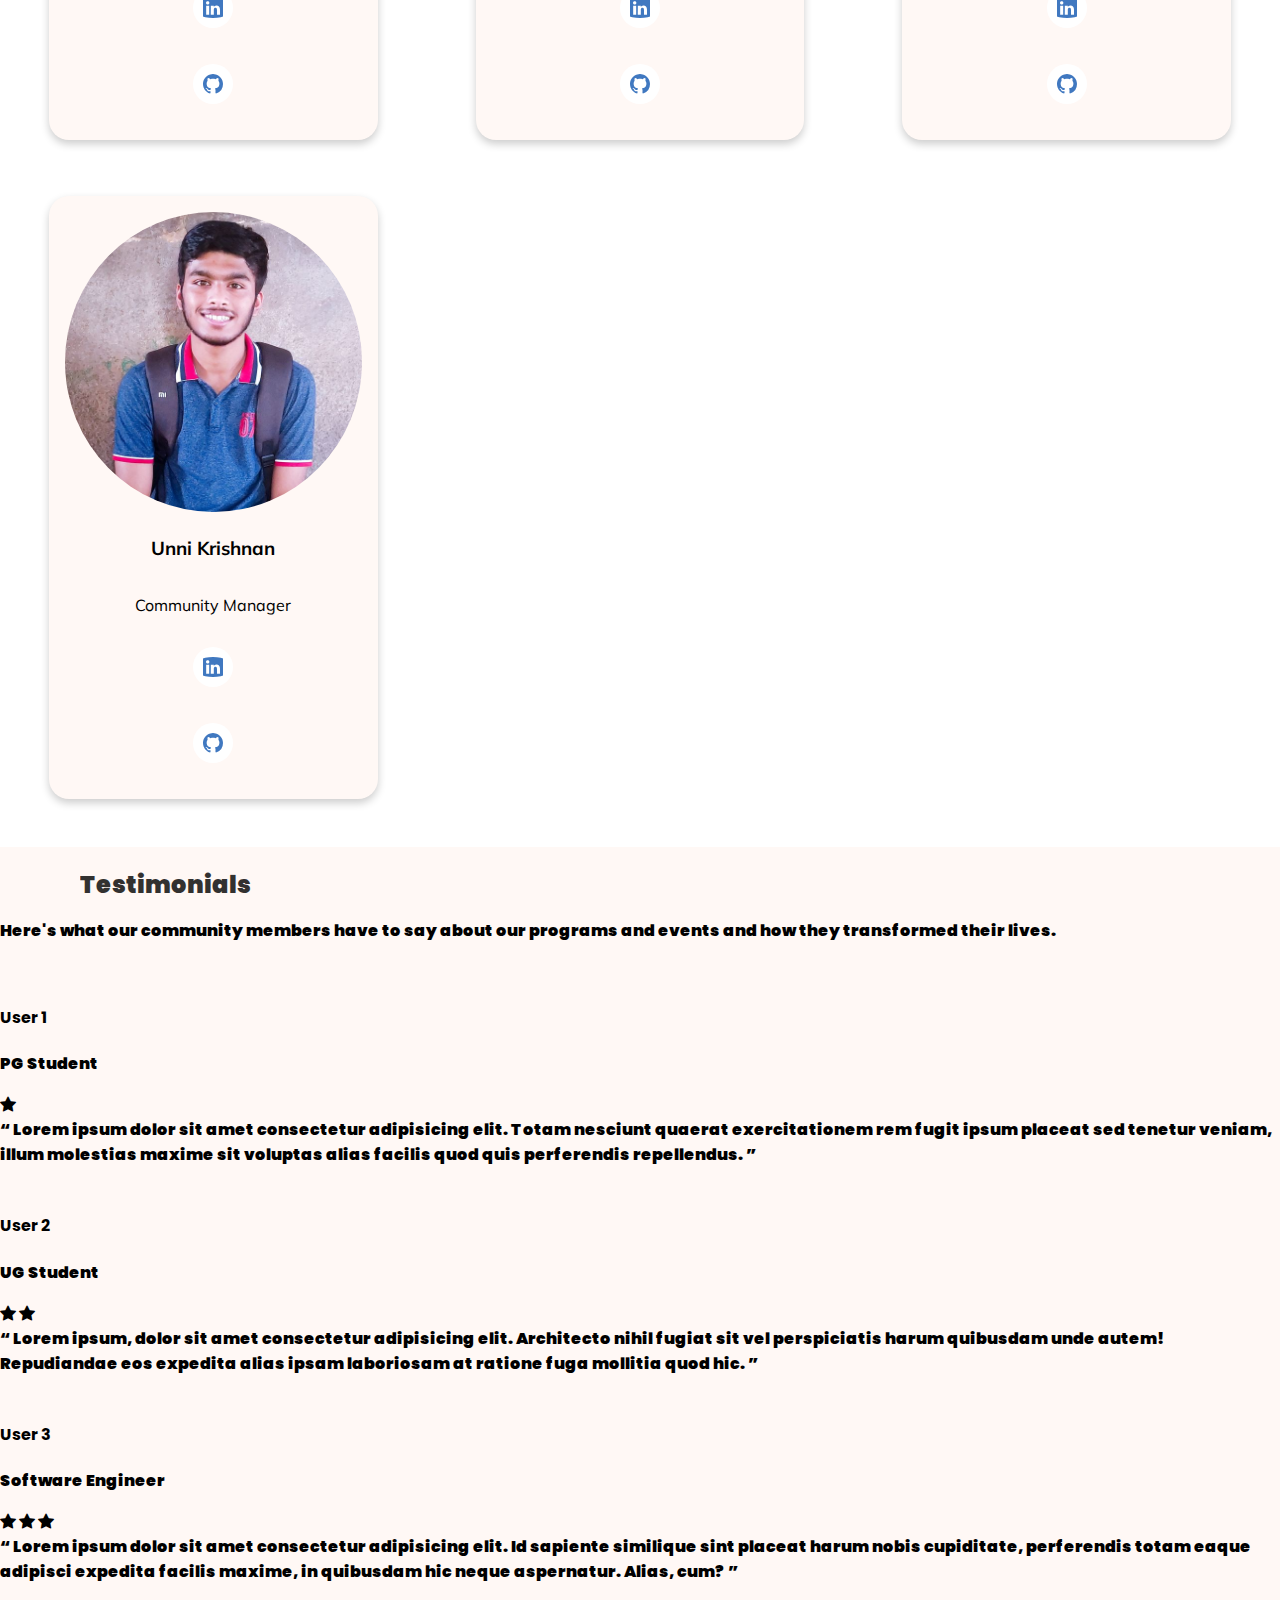
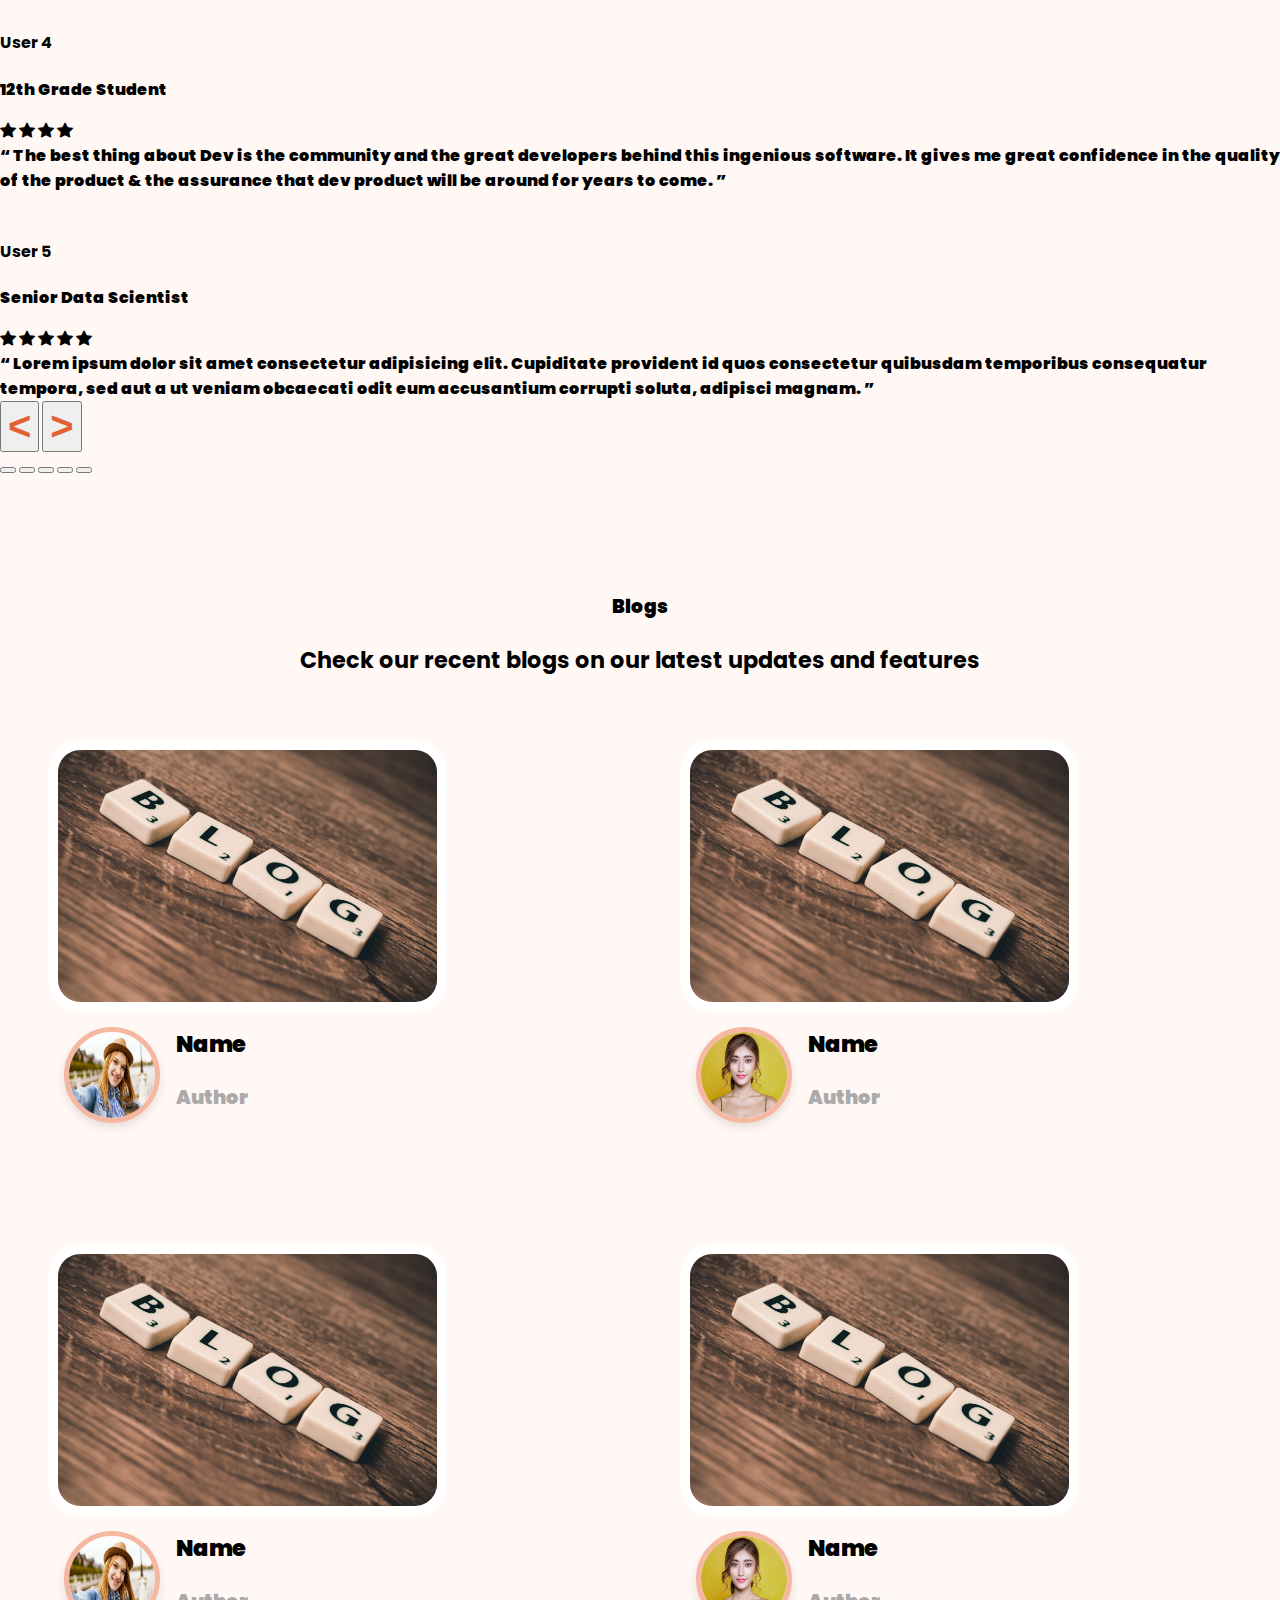
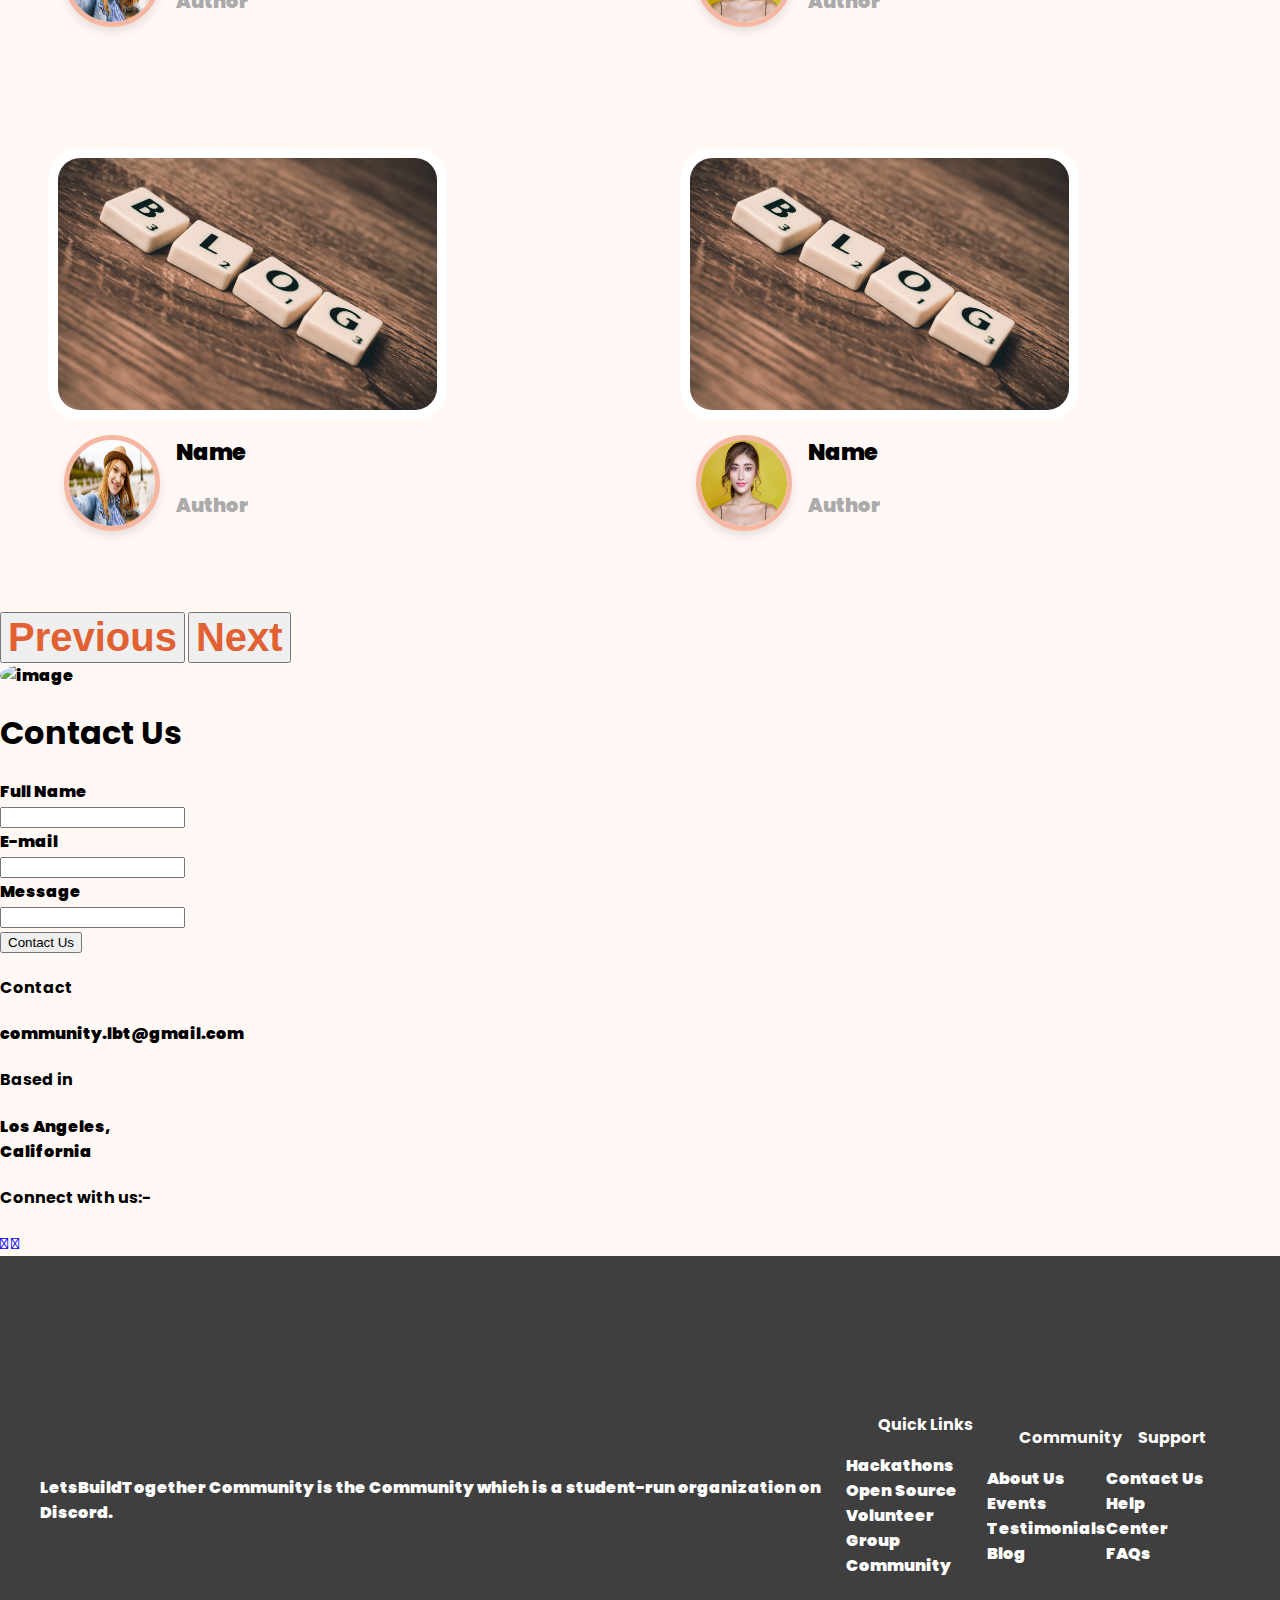
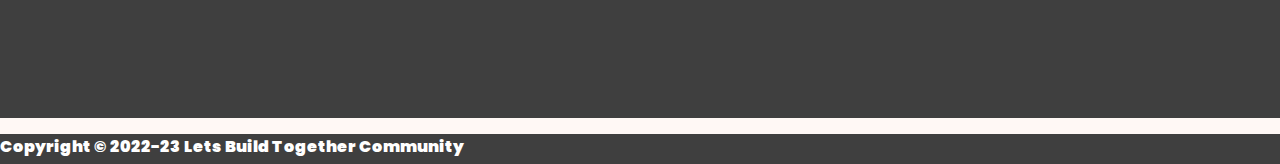
==== commit 04a5bf73: "fine changes made-testimonials" ====
--- a/index.html
+++ b/index.html
@@ -1255,7 +1255,9 @@
         <!-- TESTIMONAILS SECTION -->
         <section class="testimonials">
             <div class="container bg-light text-center mt-5 pt-5 pb-2 shadow">
-                <h2>Testimonials</h2>
+                <h2>
+                    <b>Testimonials<b>
+                </h2>
                 <p class="lead">
                     Here's what our community members have to say about our programs and
                     events and how they transformed their lives.
@@ -1267,18 +1269,20 @@
                     <div class="carousel-inner">
                         <div class="carousel-item active" data-bs-interval="2000">
                             <div class="items d-flex flex-column align-items-center">
-                                <img src="./img/person.png" class="d-block shadow" alt="" />
-                                <!-- Change the last part of the Path for 'src' -->
-                                <h4>User 1</h4>
+                                <img src=""
+                                     class="d-block shadow"
+                                     alt="" />
+                                    <!-- Change the "src" to get the image -->
+                                     <h4>User 1</h4>
                                 <p class="lead">PG Student</p>
                                 <div class="stars">
                                     <i class="bi bi-star-fill"></i>
 
                                     <!-- Uncomment as per the Rating -->
                                     <!-- <i class="bi bi-star-fill"></i>
-                                <i class="bi bi-star-fill"></i>
-                                <i class="bi bi-star-fill"></i>
-                                <i class="bi bi-star-fill"></i> -->
+                                    <i class="bi bi-star-fill"></i>
+                                    <i class="bi bi-star-fill"></i>
+                                    <i class="bi bi-star-fill"></i> -->
                                 </div>
                                 <q>
                                     Lorem ipsum dolor sit amet consectetur adipisicing elit.
@@ -1290,16 +1294,18 @@
                         </div>
                         <div class="carousel-item">
                             <div class="items d-flex flex-column align-items-center">
-                                <img src="./img/person.png" class="d-block shadow" alt="" />
-                                <!-- Change the last part of the Path for 'src' -->
+                                <img src=""
+                                class="d-block shadow"
+                                alt="" />
+                                    <!-- Change the "src" to get the image -->
                                 <h4>User 2</h4>
                                 <p class="lead">UG Student</p>
                                 <div class="stars">
                                     <i class="bi bi-star-fill"></i>
                                     <i class="bi bi-star-fill"></i>
                                     <!-- <i class="bi bi-star-fill"></i>
-                                <i class="bi bi-star-fill"></i>
-                                <i class="bi bi-star-fill"></i> -->
+                                    <i class="bi bi-star-fill"></i>
+                                    <i class="bi bi-star-fill"></i> -->
                                 </div>
                                 <q>
                                     Lorem ipsum, dolor sit amet consectetur adipisicing elit.
@@ -1311,16 +1317,18 @@
                         </div>
                         <div class="carousel-item">
                             <div class="items d-flex flex-column align-items-center">
-                                <img src="./img/person.png" class="d-block shadow" alt="" />
-                                <!-- Change the last part of the Path for 'src' -->
-                                <h4>User 3</h4>
+                                <img src=""
+                                     class="d-block shadow"
+                                     alt="" />
+                                    <!-- Change the "src" to get the image -->
+                                     <h4>User 3</h4>
                                 <p class="lead">Software Engineer</p>
                                 <div class="stars">
                                     <i class="bi bi-star-fill"></i>
                                     <i class="bi bi-star-fill"></i>
                                     <i class="bi bi-star-fill"></i>
                                     <!-- <i class="bi bi-star-fill"></i>
-                                <i class="bi bi-star-fill"></i> -->
+                                    <i class="bi bi-star-fill"></i> -->
                                 </div>
                                 <q>
                                     Lorem ipsum dolor sit amet consectetur adipisicing elit. Id
@@ -1332,11 +1340,11 @@
                         </div>
                         <div class="carousel-item">
                             <div class="items d-flex flex-column align-items-center">
-                                <img src="./assets/person.png"
+                                <img src=""
                                      class="d-block shadow"
                                      alt="" />
-                                <!-- Change the last part of the Path for 'src' -->
-                                <h4>User 4</h4>
+                                    <!-- Change the "src" to get the image -->
+                                     <h4>User 4</h4>
                                 <p class="lead">12th Grade Student</p>
                                 <div class="stars">
                                     <i class="bi bi-star-fill"></i>
@@ -1355,11 +1363,11 @@
                         </div>
                         <div class="carousel-item">
                             <div class="items d-flex flex-column align-items-center">
-                                <img src="./assets/person.png"
+                                <img src=""
                                      class="d-block shadow"
                                      alt="" />
-                                <!-- Change the last part of the Path for 'src' -->
-                                <h4>User 5</h4>
+                                    <!-- Change the "src" to get the image -->
+                                     <h4>User 5</h4>
                                 <p class="lead">Senior Data Scientist</p>
                                 <div class="stars">
                                     <i class="bi bi-star-fill"></i>
@@ -1383,16 +1391,14 @@
                             type="button"
                             data-bs-target="#carouselExampleIndicators"
                             data-bs-slide="prev">
-                        <i class="bi bi-arrow-left aria-hidden=" true></i>
-                        <span class="visually-hidden">Previous</span>
+                        <span class="visually-visible"><</span>
                     </button>
                     <!-- Next Button -->
                     <button class="carousel-control-next"
                             type="button"
                             data-bs-target="#carouselExampleIndicators"
                             data-bs-slide="next">
-                        <i class="bi bi-arrow-right" aria-hidden="true"></i>
-                        <span class="visually-hidden">Next</span>
+                        <span class="visually-visible">></span>
                     </button>
                     <!-- Bottom Indicators -->
                     <div class="carousel-indicators">
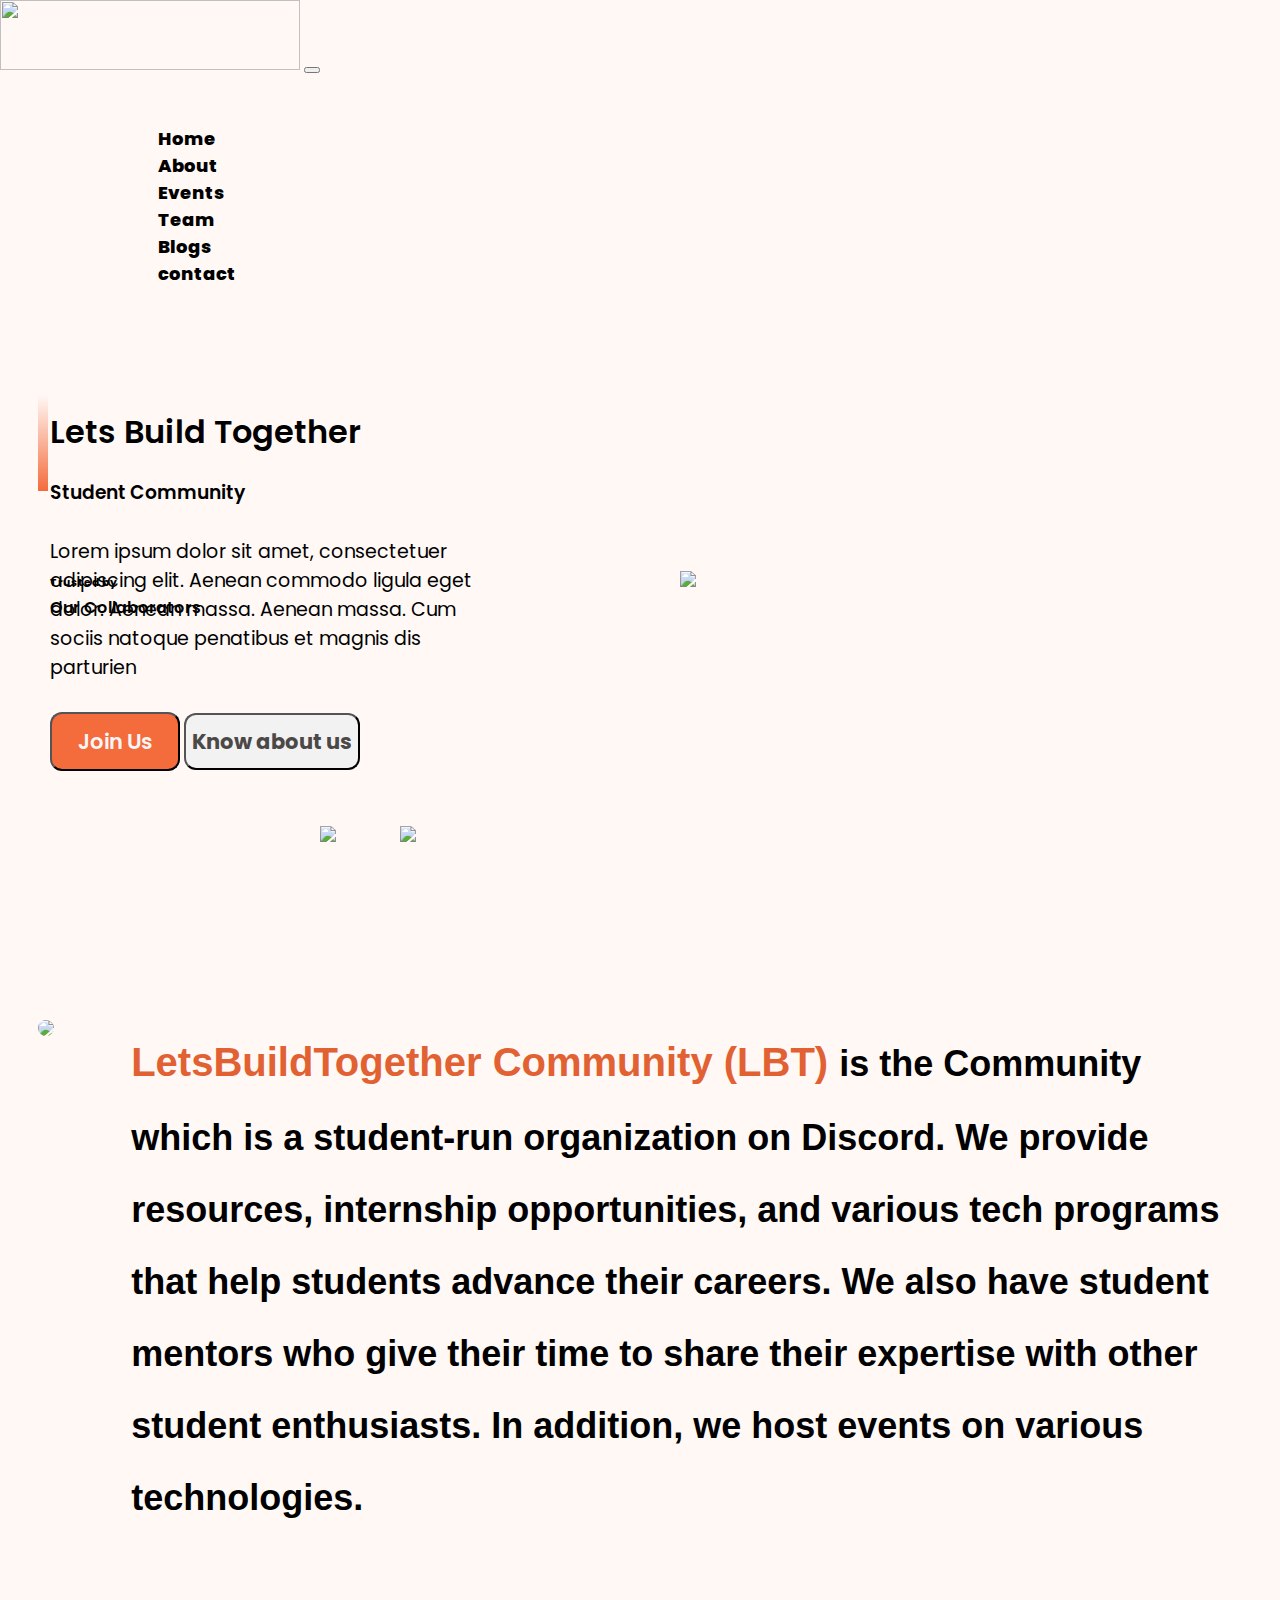
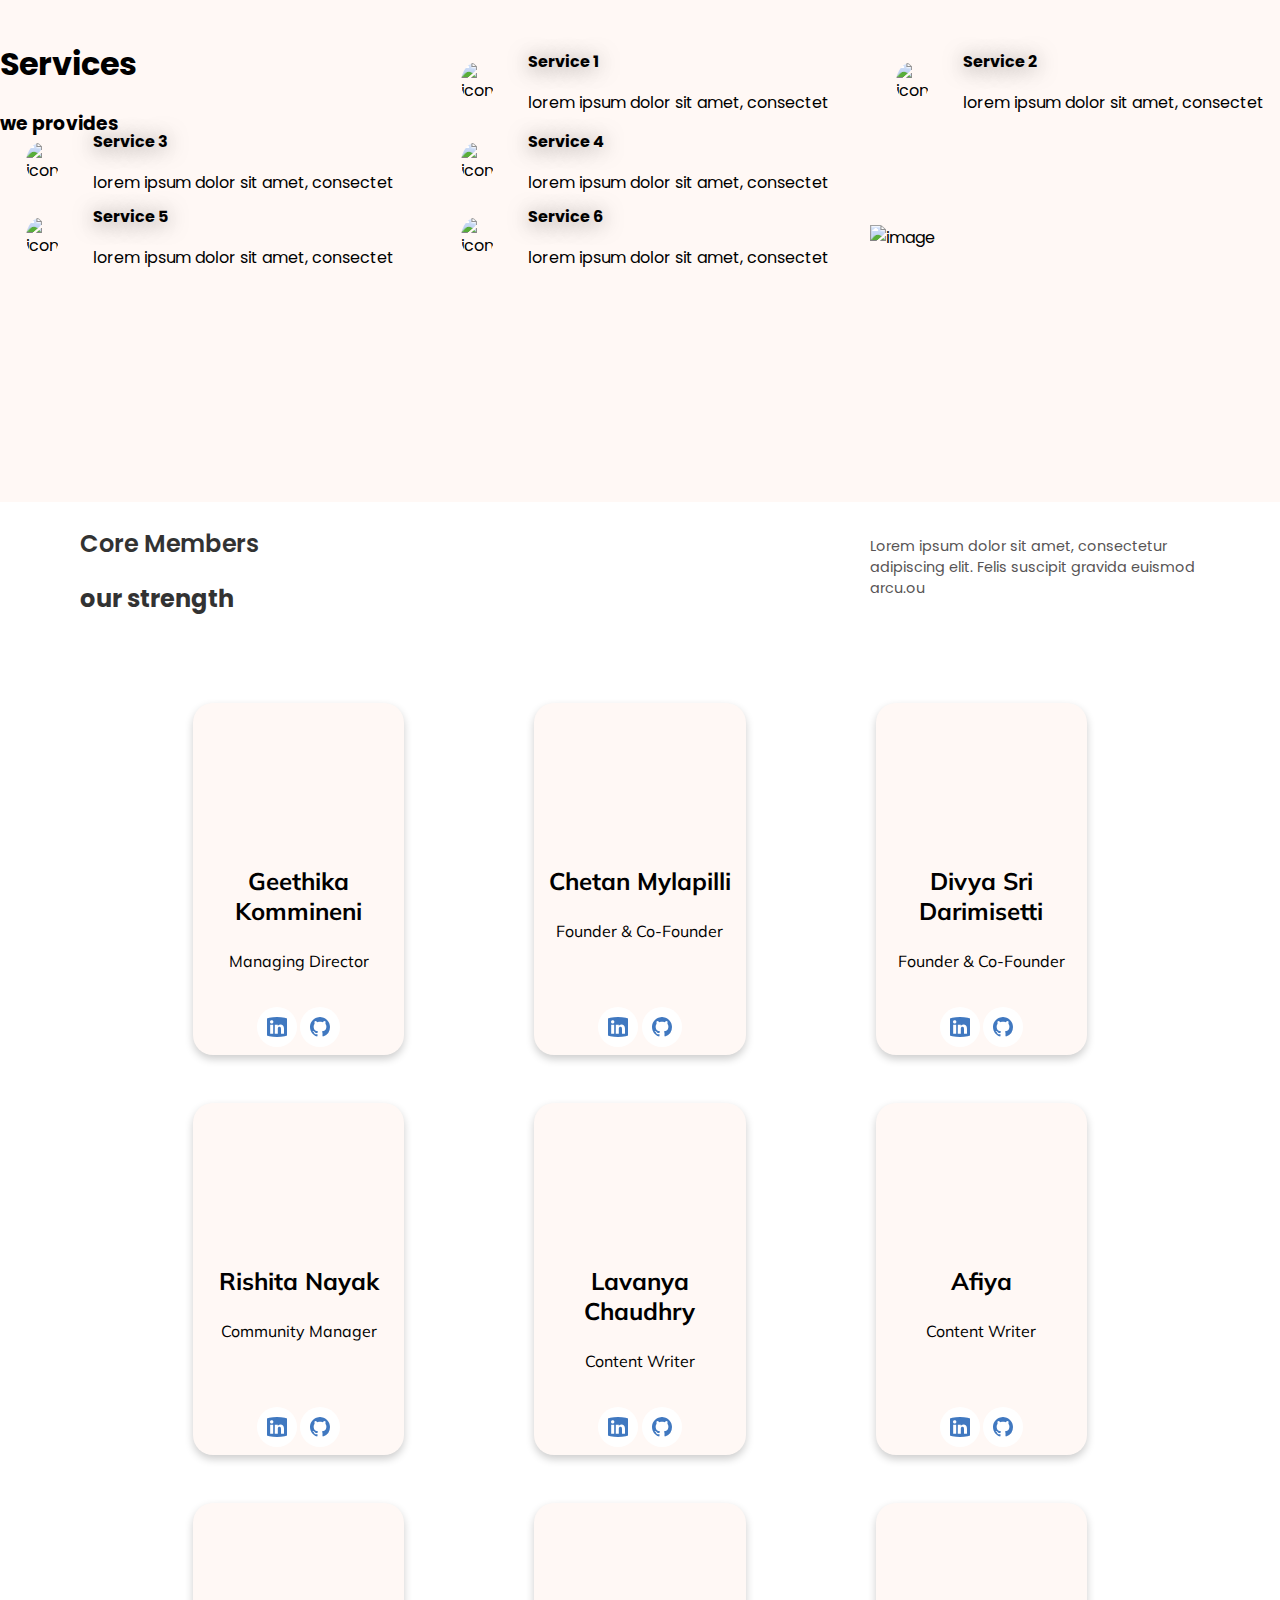
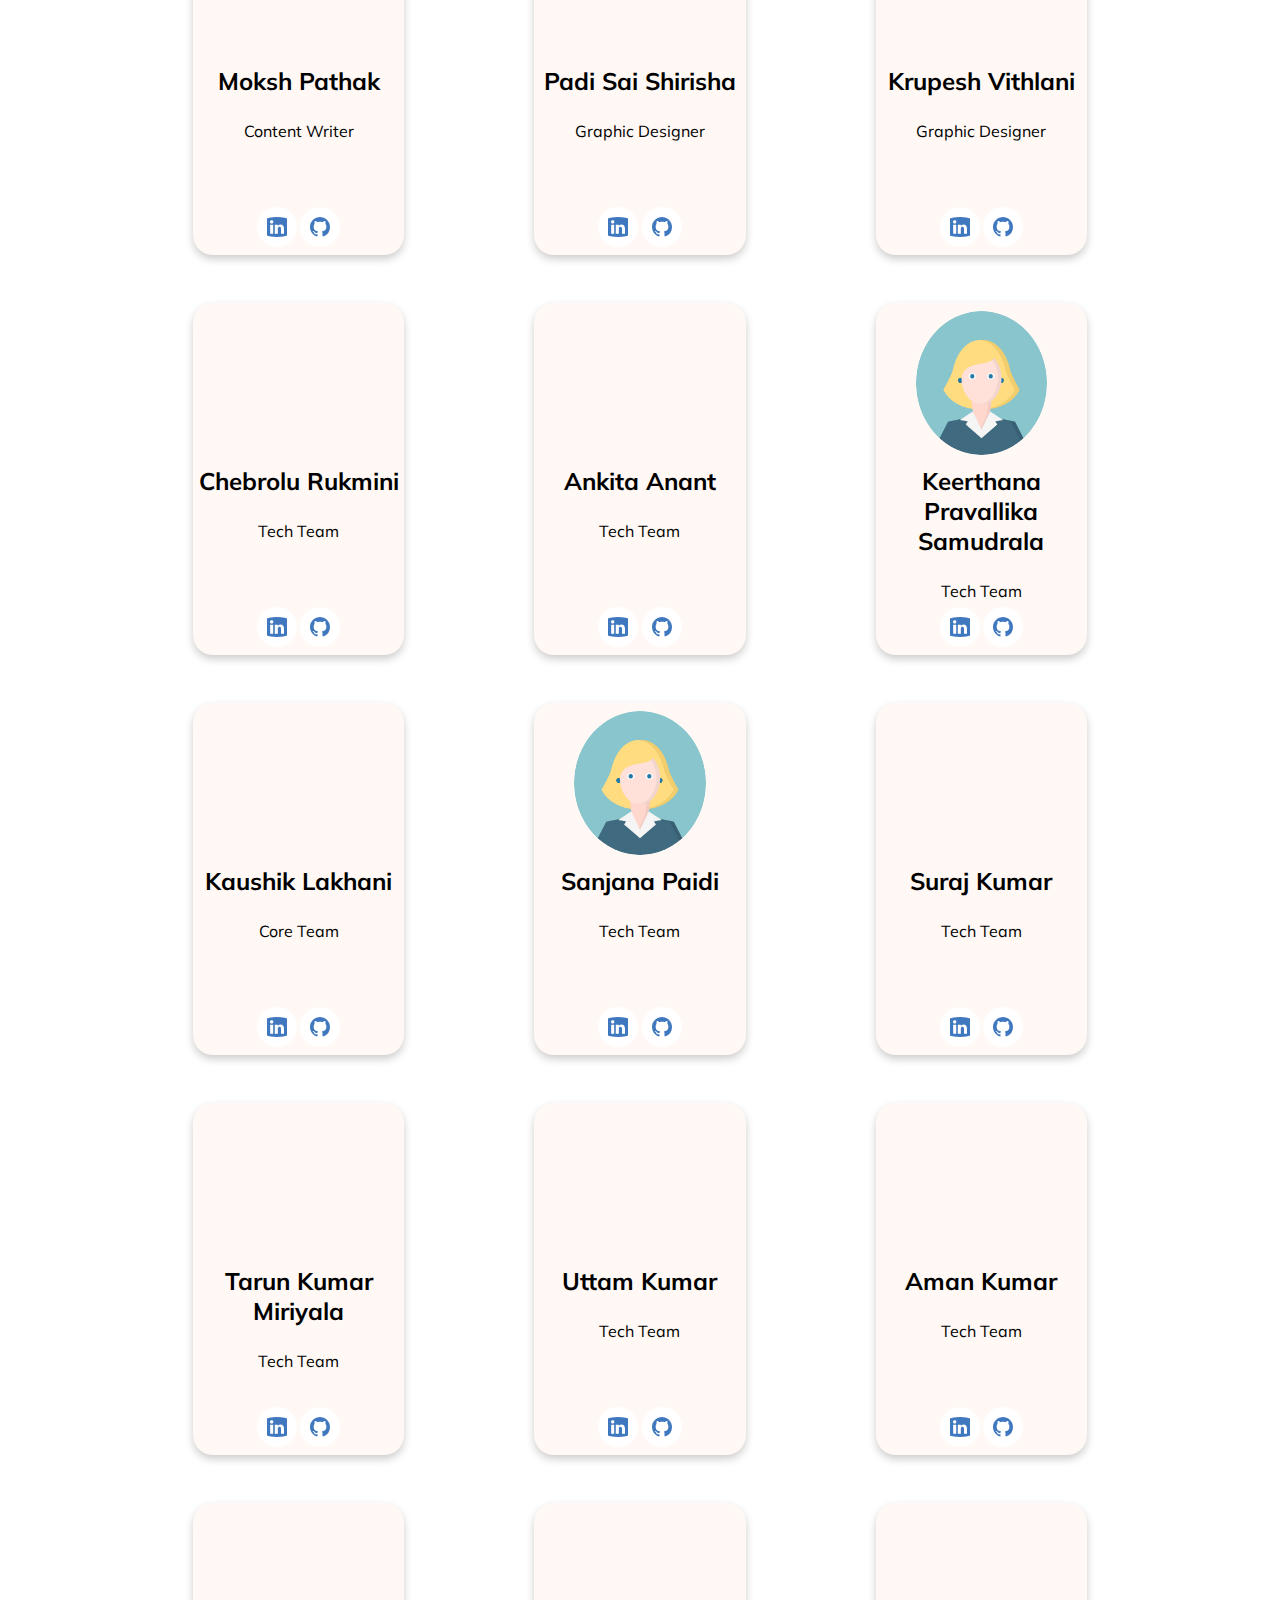
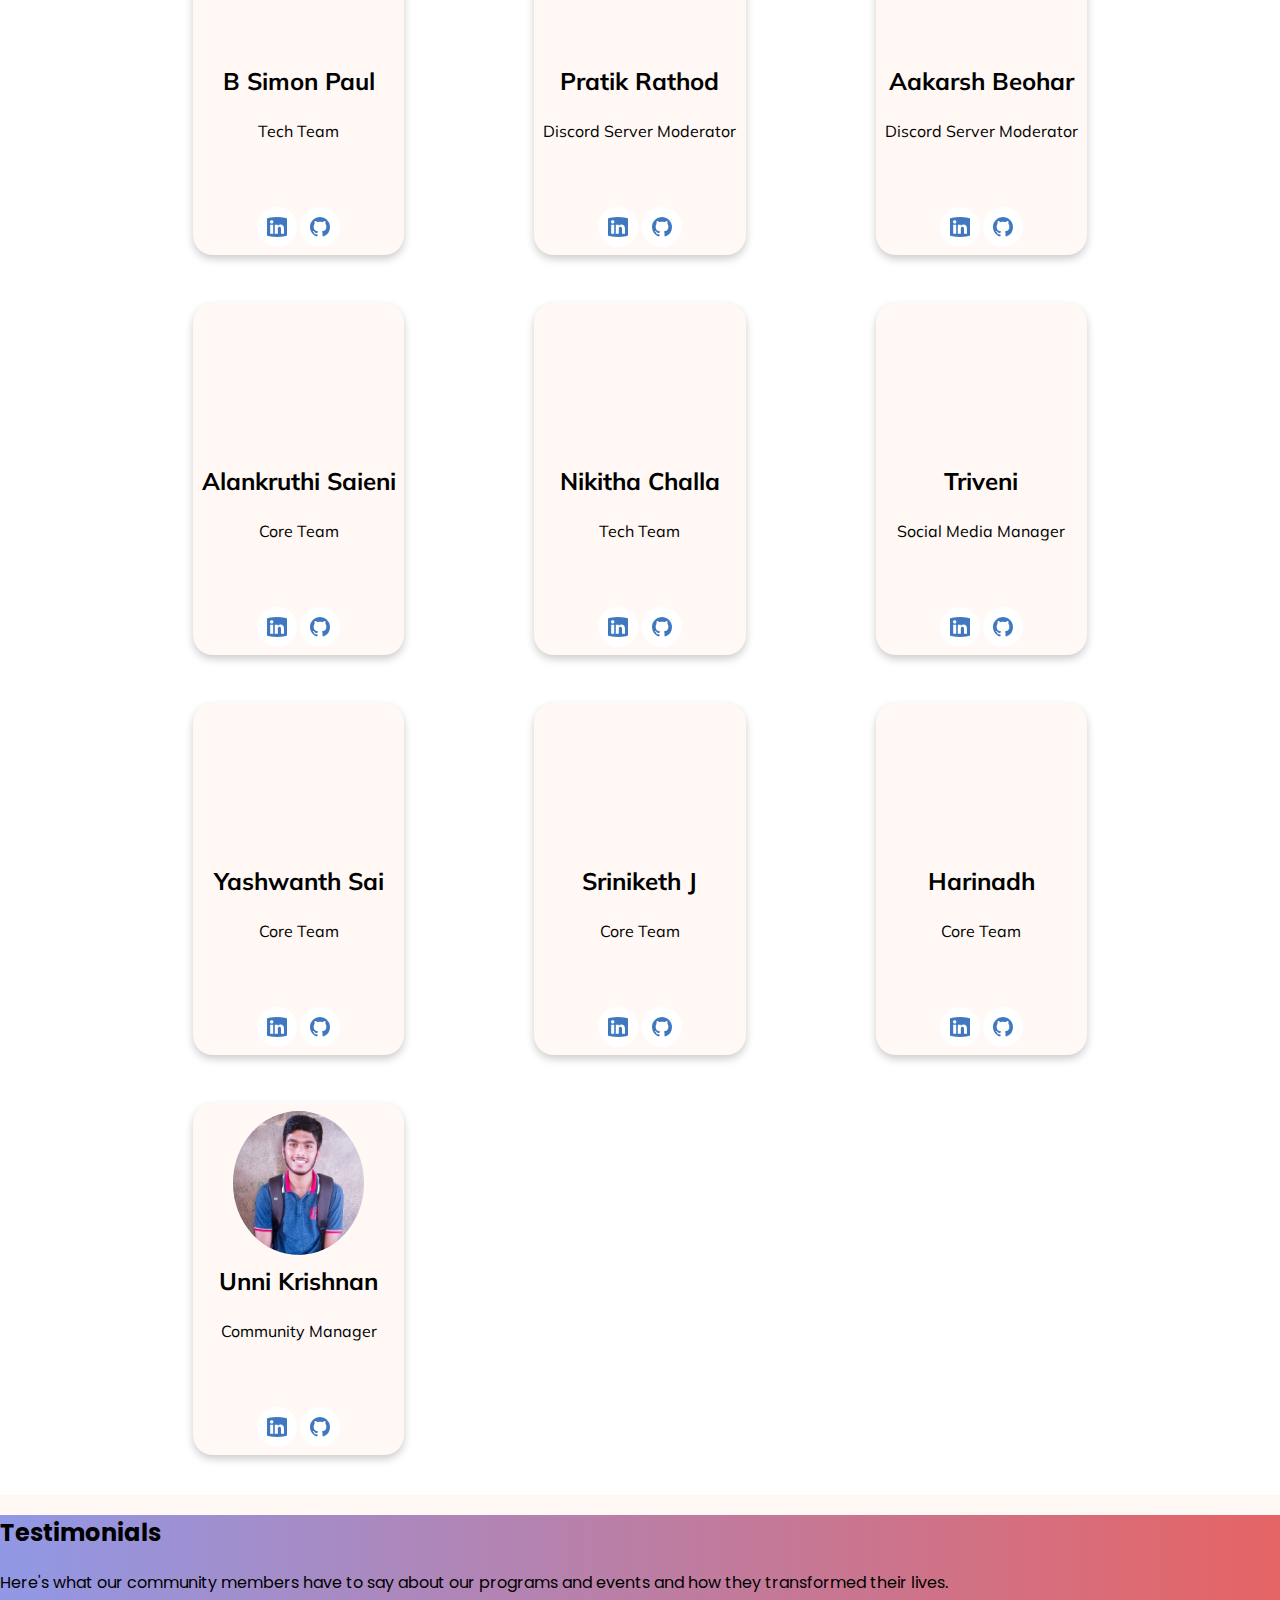
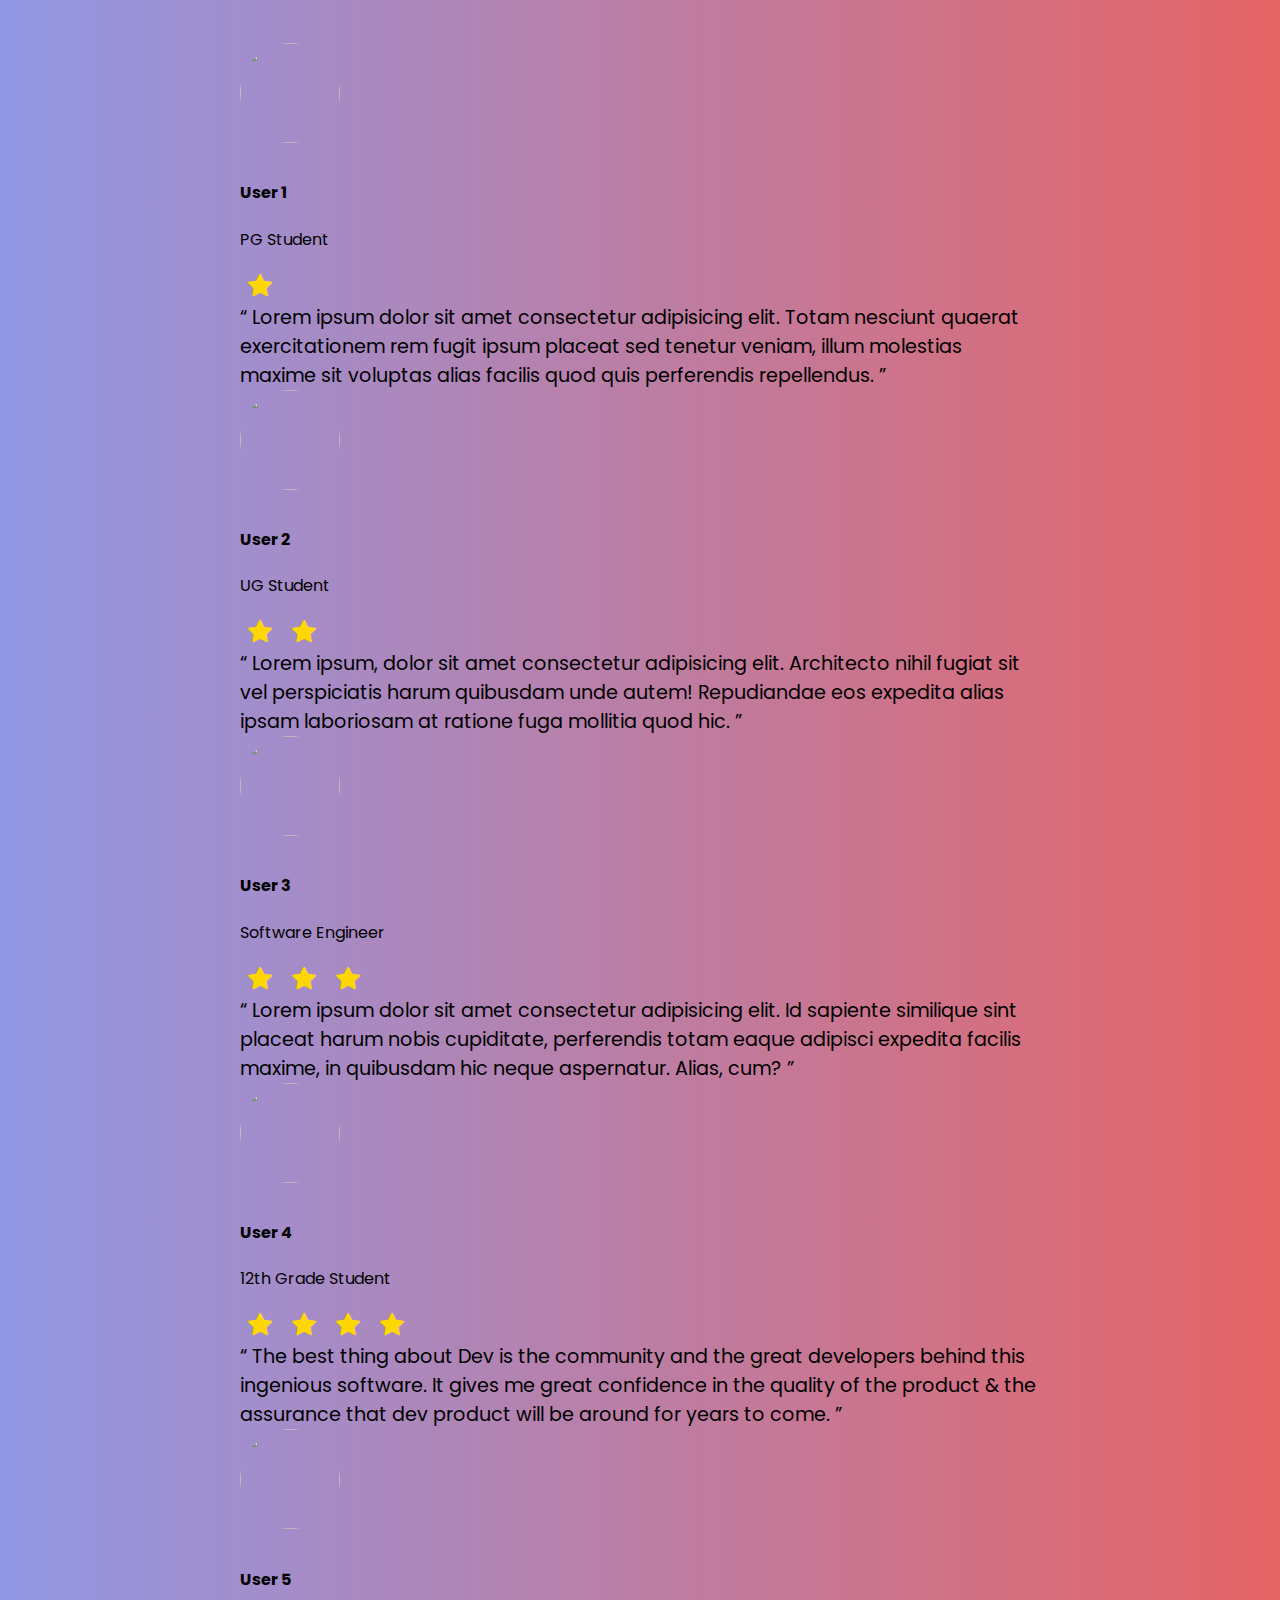
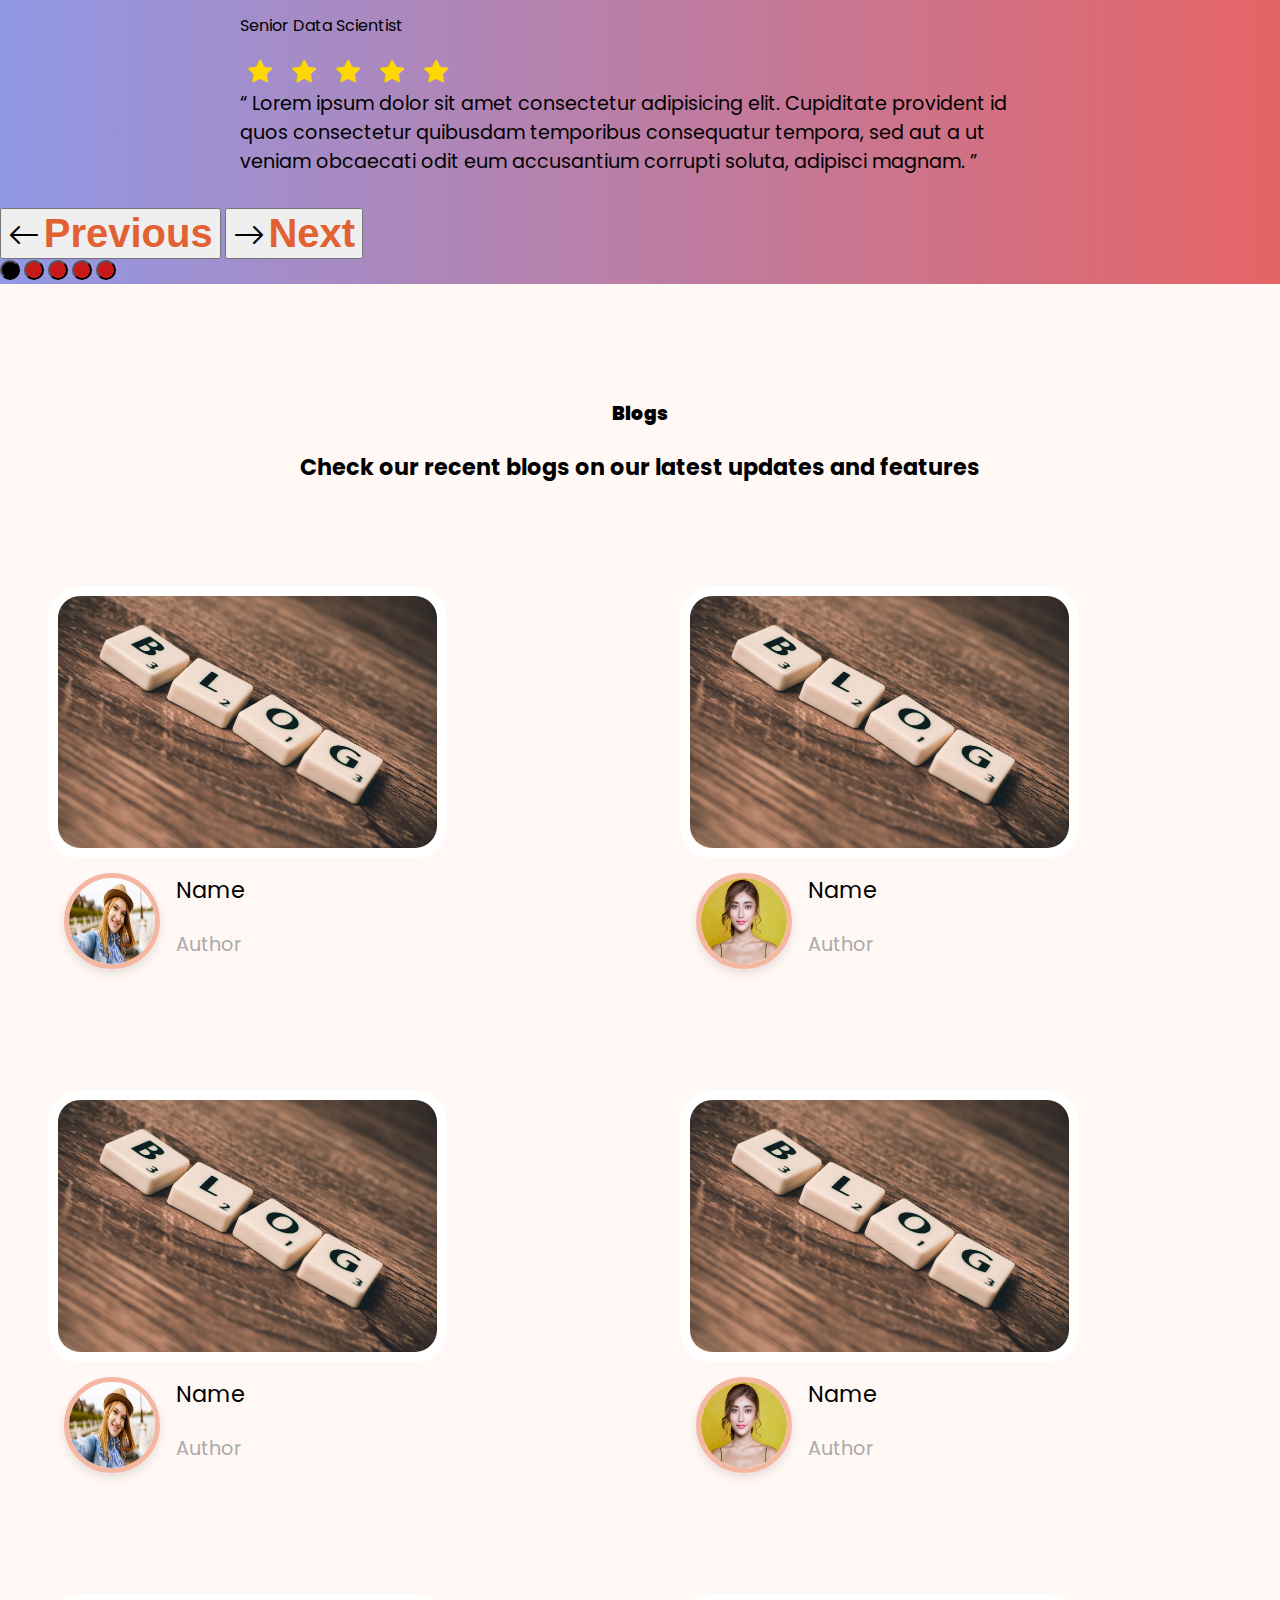
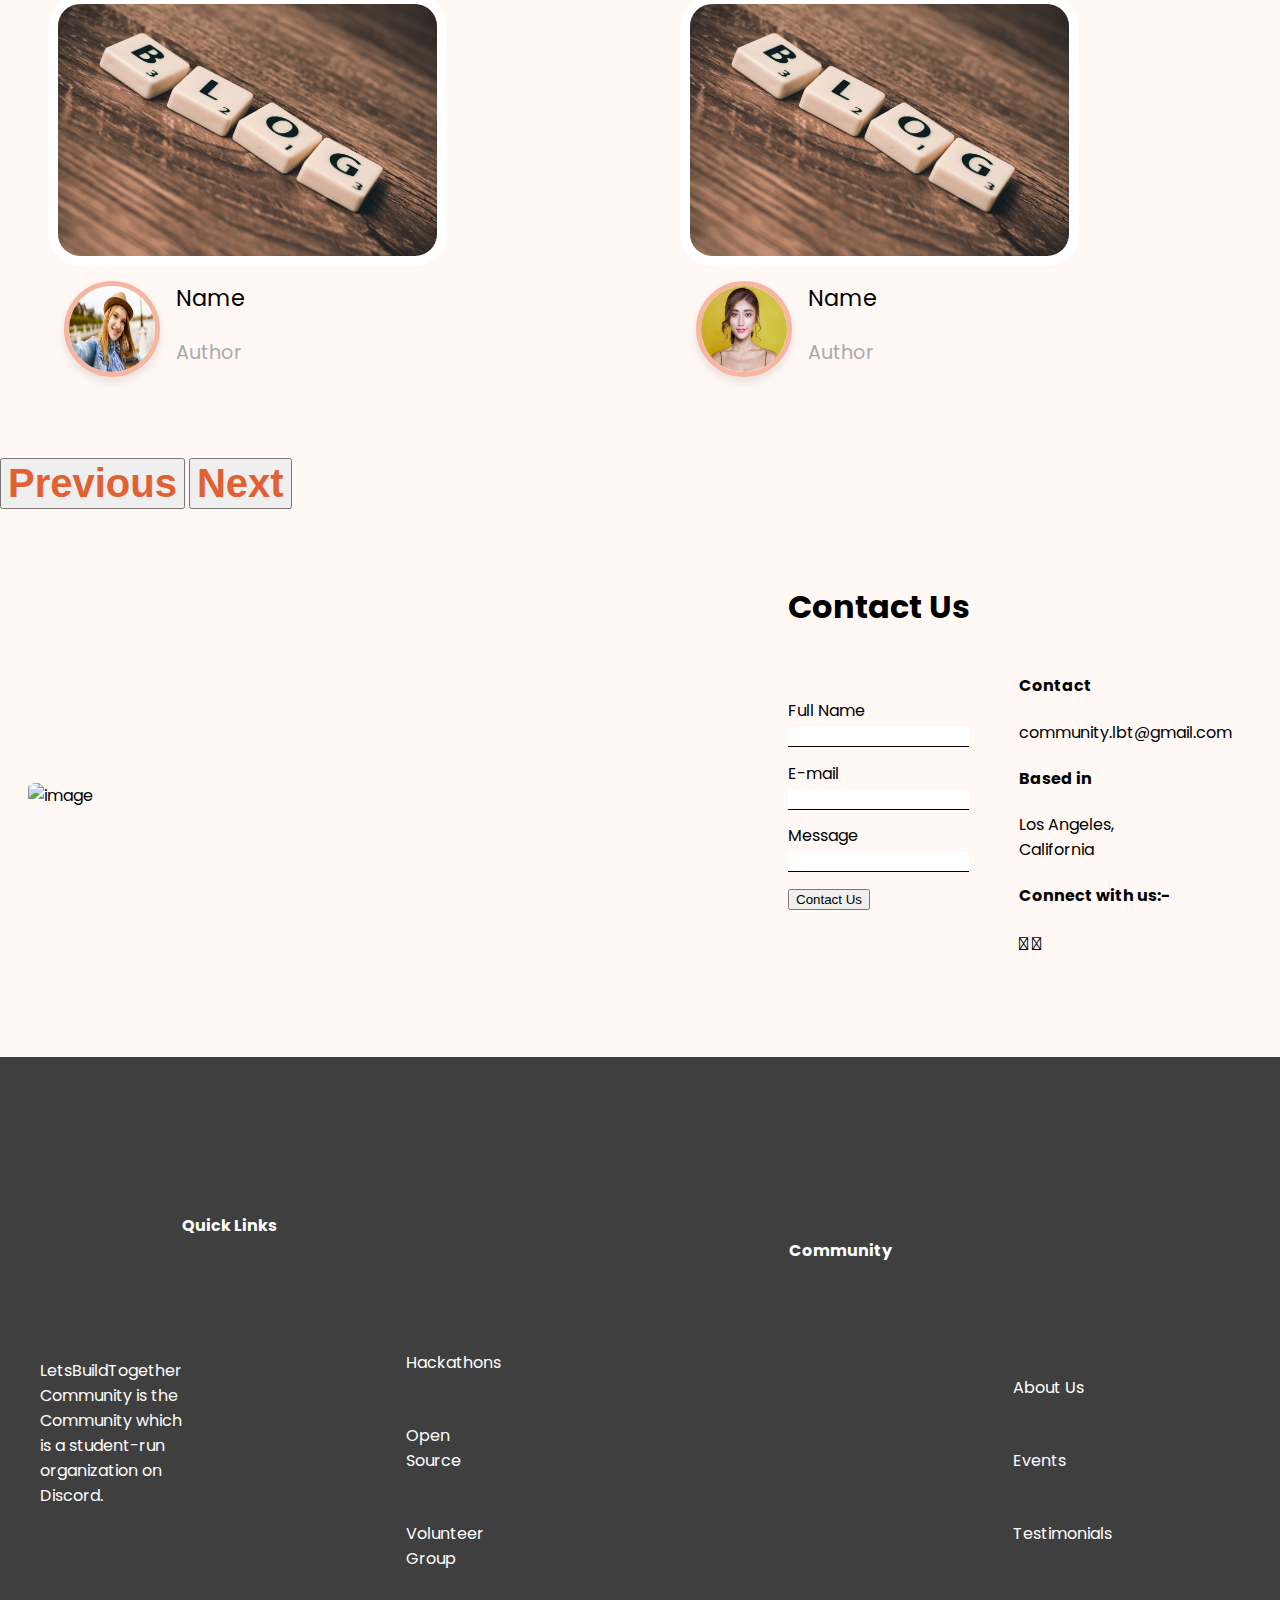
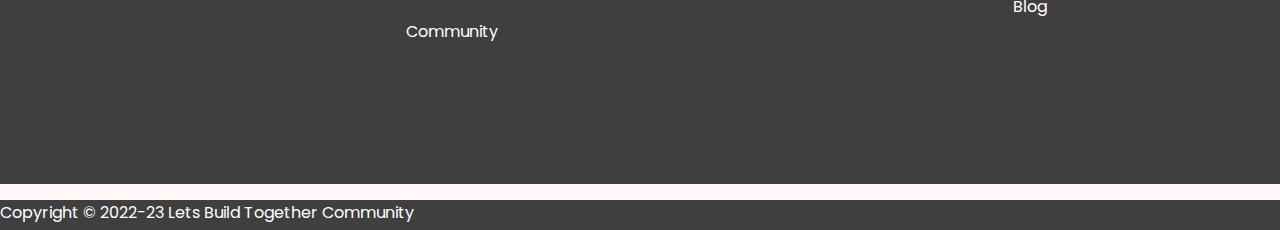
==== commit 34aaa519: "Mamber's page" ====
--- a/index.html
+++ b/index.html
@@ -175,7 +175,7 @@
             </div>
         </section>
         <!-- MEMBERS SECTION -->
-        <section class="member" style="background-color: #ffffff">
+        <section class="members" style="background-color: #ffffff">
             <h2 style="font-weight: 600; padding-top: 1em">Core Members</h2>
             <h2 style="margin-bottom: 2em">our strength</h2>
             <h5 style="font-size:0.9rem;">
@@ -188,36 +188,38 @@
                 <li class="list-item">
                     <div class="list-content">
                         <img src="./img/profile-pic/Geethika.jpg" alt="" />
-                        <h3 style="text-align: center; margin-top: 1.5rem">Geethika Kommineni</h3>
+                        <h3 style="text-align: center;">Geethika Kommineni</h3>
                         <p style="text-align: center;">Managing Director</p>
 
-                        <!-- linkedin  -->
-                        <p style="text-align: center;">
-                            <a href="https://www.linkedin.com/in/geethika-kommineni-42055a1a5/">
-                                <svg xmlns="http://www.w3.org/2000/svg"
-                                     width="20"
-                                     height="20"
-                                     fill="#4078c0"
-                                     class="bi bi-linkedin"
-                                     viewBox="0 0 16 16">
-                                    <path d="M0 1.146C0 .513.526 0 1.175 0h13.65C15.474 0 16 .513 16 1.146v13.708c0 .633-.526 1.146-1.175 1.146H1.175C.526 16 0 15.487 0 14.854V1.146zm4.943 12.248V6.169H2.542v7.225h2.401zm-1.2-8.212c.837 0 1.358-.554 1.358-1.248-.015-.709-.52-1.248-1.342-1.248-.822 0-1.359.54-1.359 1.248 0 .694.521 1.248 1.327 1.248h.016zm4.908 8.212V9.359c0-.216.016-.432.08-.586.173-.431.568-.878 1.232-.878.869 0 1.216.662 1.216 1.634v3.865h2.401V9.25c0-2.22-1.184-3.252-2.764-3.252-1.274 0-1.845.7-2.165 1.193v.025h-.016a5.54 5.54 0 0 1 .016-.025V6.169h-2.4c.03.678 0 7.225 0 7.225h2.4z" />
-                                </svg>
-                            </a>
-                        </p>
-
-                        <!-- github -->
-                        <p style="text-align: center;">
-                            <a href="" target="_blank">
-                                <svg xmlns="http://www.w3.org/2000/svg"
-                                     width="20"
-                                     height="20"
-                                     fill="#4078c0"
-                                     class="bi bi-github"
-                                     viewBox="0 0 16 16">
-                                    <path d="M8 0C3.58 0 0 3.58 0 8c0 3.54 2.29 6.53 5.47 7.59.4.07.55-.17.55-.38 0-.19-.01-.82-.01-1.49-2.01.37-2.53-.49-2.69-.94-.09-.23-.48-.94-.82-1.13-.28-.15-.68-.52-.01-.53.63-.01 1.08.58 1.23.82.72 1.21 1.87.87 2.33.66.07-.52.28-.87.51-1.07-1.78-.2-3.64-.89-3.64-3.95 0-.87.31-1.59.82-2.15-.08-.2-.36-1.02.08-2.12 0 0 .67-.21 2.2.82.64-.18 1.32-.27 2-.27.68 0 1.36.09 2 .27 1.53-1.04 2.2-.82 2.2-.82.44 1.1.16 1.92.08 2.12.51.56.82 1.27.82 2.15 0 3.07-1.87 3.75-3.65 3.95.29.25.54.73.54 1.48 0 1.07-.01 1.93-.01 2.2 0 .21.15.46.55.38A8.012 8.012 0 0 0 16 8c0-4.42-3.58-8-8-8z" />
-                                </svg>
-                            </a>
-                        </p>
+                        <div class="icons">
+                            <!-- linkedin  -->
+                            <p style="text-align: center;">
+                                <a href="https://www.linkedin.com/in/geethika-kommineni-42055a1a5/">
+                                    <svg xmlns="http://www.w3.org/2000/svg"
+                                         width="20"
+                                         height="20"
+                                         fill="#4078c0"
+                                         class="bi bi-linkedin"
+                                         viewBox="0 0 16 16">
+                                        <path d="M0 1.146C0 .513.526 0 1.175 0h13.65C15.474 0 16 .513 16 1.146v13.708c0 .633-.526 1.146-1.175 1.146H1.175C.526 16 0 15.487 0 14.854V1.146zm4.943 12.248V6.169H2.542v7.225h2.401zm-1.2-8.212c.837 0 1.358-.554 1.358-1.248-.015-.709-.52-1.248-1.342-1.248-.822 0-1.359.54-1.359 1.248 0 .694.521 1.248 1.327 1.248h.016zm4.908 8.212V9.359c0-.216.016-.432.08-.586.173-.431.568-.878 1.232-.878.869 0 1.216.662 1.216 1.634v3.865h2.401V9.25c0-2.22-1.184-3.252-2.764-3.252-1.274 0-1.845.7-2.165 1.193v.025h-.016a5.54 5.54 0 0 1 .016-.025V6.169h-2.4c.03.678 0 7.225 0 7.225h2.4z" />
+                                    </svg>
+                                </a>
+                            </p>
+
+                            <!-- github -->
+                            <p style="text-align: center;">
+                                <a href="" target="_blank">
+                                    <svg xmlns="http://www.w3.org/2000/svg"
+                                         width="20"
+                                         height="20"
+                                         fill="#4078c0"
+                                         class="bi bi-github"
+                                         viewBox="0 0 16 16">
+                                        <path d="M8 0C3.58 0 0 3.58 0 8c0 3.54 2.29 6.53 5.47 7.59.4.07.55-.17.55-.38 0-.19-.01-.82-.01-1.49-2.01.37-2.53-.49-2.69-.94-.09-.23-.48-.94-.82-1.13-.28-.15-.68-.52-.01-.53.63-.01 1.08.58 1.23.82.72 1.21 1.87.87 2.33.66.07-.52.28-.87.51-1.07-1.78-.2-3.64-.89-3.64-3.95 0-.87.31-1.59.82-2.15-.08-.2-.36-1.02.08-2.12 0 0 .67-.21 2.2.82.64-.18 1.32-.27 2-.27.68 0 1.36.09 2 .27 1.53-1.04 2.2-.82 2.2-.82.44 1.1.16 1.92.08 2.12.51.56.82 1.27.82 2.15 0 3.07-1.87 3.75-3.65 3.95.29.25.54.73.54 1.48 0 1.07-.01 1.93-.01 2.2 0 .21.15.46.55.38A8.012 8.012 0 0 0 16 8c0-4.42-3.58-8-8-8z" />
+                                    </svg>
+                                </a>
+                            </p>
+                        </div>
 
                     </div>
                 </li>
@@ -226,36 +228,40 @@
                 <li class="list-item">
                     <div class="list-content">
                         <img src="./img/profile-pic/Chetan.jpg" alt="" />
-                        <h3 style="text-align: center; margin-top: 1.5rem">Chetan Mylapilli</h3>
+                        <h3 style="text-align: center">Chetan Mylapilli</h3>
                         <p style="text-align: center;">Founder & Co-Founder</p>
 
-                        <!-- linkedin  -->
-                        <p style="text-align: center;">
-                            <a href="https://www.linkedin.com/in/mylapilli-chetan/">
-                                <svg xmlns="http://www.w3.org/2000/svg"
-                                     width="20"
-                                     height="20"
-                                     fill="#4078c0"
-                                     class="bi bi-linkedin"
-                                     viewBox="0 0 16 16">
-                                    <path d="M0 1.146C0 .513.526 0 1.175 0h13.65C15.474 0 16 .513 16 1.146v13.708c0 .633-.526 1.146-1.175 1.146H1.175C.526 16 0 15.487 0 14.854V1.146zm4.943 12.248V6.169H2.542v7.225h2.401zm-1.2-8.212c.837 0 1.358-.554 1.358-1.248-.015-.709-.52-1.248-1.342-1.248-.822 0-1.359.54-1.359 1.248 0 .694.521 1.248 1.327 1.248h.016zm4.908 8.212V9.359c0-.216.016-.432.08-.586.173-.431.568-.878 1.232-.878.869 0 1.216.662 1.216 1.634v3.865h2.401V9.25c0-2.22-1.184-3.252-2.764-3.252-1.274 0-1.845.7-2.165 1.193v.025h-.016a5.54 5.54 0 0 1 .016-.025V6.169h-2.4c.03.678 0 7.225 0 7.225h2.4z" />
-                                </svg>
-                            </a>
-                        </p>
-
-                        <!-- github -->
-                        <p style="text-align: center;">
-                            <a href="https://github.com/Chetan50" target="_blank">
-                                <svg xmlns="http://www.w3.org/2000/svg"
-                                     width="20"
-                                     height="20"
-                                     fill="#4078c0"
-                                     class="bi bi-github"
-                                     viewBox="0 0 16 16">
-                                    <path d="M8 0C3.58 0 0 3.58 0 8c0 3.54 2.29 6.53 5.47 7.59.4.07.55-.17.55-.38 0-.19-.01-.82-.01-1.49-2.01.37-2.53-.49-2.69-.94-.09-.23-.48-.94-.82-1.13-.28-.15-.68-.52-.01-.53.63-.01 1.08.58 1.23.82.72 1.21 1.87.87 2.33.66.07-.52.28-.87.51-1.07-1.78-.2-3.64-.89-3.64-3.95 0-.87.31-1.59.82-2.15-.08-.2-.36-1.02.08-2.12 0 0 .67-.21 2.2.82.64-.18 1.32-.27 2-.27.68 0 1.36.09 2 .27 1.53-1.04 2.2-.82 2.2-.82.44 1.1.16 1.92.08 2.12.51.56.82 1.27.82 2.15 0 3.07-1.87 3.75-3.65 3.95.29.25.54.73.54 1.48 0 1.07-.01 1.93-.01 2.2 0 .21.15.46.55.38A8.012 8.012 0 0 0 16 8c0-4.42-3.58-8-8-8z" />
-                                </svg>
-                            </a>
-                        </p>
+
+                        <div class="icons">
+                            <!-- linkedin  -->
+                            <p style="text-align: center;">
+                                <a href="https://www.linkedin.com/in/mylapilli-chetan/">
+                                    <svg xmlns="http://www.w3.org/2000/svg"
+                                         width="20"
+                                         height="20"
+                                         fill="#4078c0"
+                                         class="bi bi-linkedin"
+                                         viewBox="0 0 16 16">
+                                        <path d="M0 1.146C0 .513.526 0 1.175 0h13.65C15.474 0 16 .513 16 1.146v13.708c0 .633-.526 1.146-1.175 1.146H1.175C.526 16 0 15.487 0 14.854V1.146zm4.943 12.248V6.169H2.542v7.225h2.401zm-1.2-8.212c.837 0 1.358-.554 1.358-1.248-.015-.709-.52-1.248-1.342-1.248-.822 0-1.359.54-1.359 1.248 0 .694.521 1.248 1.327 1.248h.016zm4.908 8.212V9.359c0-.216.016-.432.08-.586.173-.431.568-.878 1.232-.878.869 0 1.216.662 1.216 1.634v3.865h2.401V9.25c0-2.22-1.184-3.252-2.764-3.252-1.274 0-1.845.7-2.165 1.193v.025h-.016a5.54 5.54 0 0 1 .016-.025V6.169h-2.4c.03.678 0 7.225 0 7.225h2.4z" />
+                                    </svg>
+                                </a>
+                            </p>
+
+                            <!-- github -->
+                            <p style="text-align: center;">
+                                <a href="https://github.com/Chetan50" target="_blank">
+                                    <svg xmlns="http://www.w3.org/2000/svg"
+                                         width="20"
+                                         height="20"
+                                         fill="#4078c0"
+                                         class="bi bi-github"
+                                         viewBox="0 0 16 16">
+                                        <path d="M8 0C3.58 0 0 3.58 0 8c0 3.54 2.29 6.53 5.47 7.59.4.07.55-.17.55-.38 0-.19-.01-.82-.01-1.49-2.01.37-2.53-.49-2.69-.94-.09-.23-.48-.94-.82-1.13-.28-.15-.68-.52-.01-.53.63-.01 1.08.58 1.23.82.72 1.21 1.87.87 2.33.66.07-.52.28-.87.51-1.07-1.78-.2-3.64-.89-3.64-3.95 0-.87.31-1.59.82-2.15-.08-.2-.36-1.02.08-2.12 0 0 .67-.21 2.2.82.64-.18 1.32-.27 2-.27.68 0 1.36.09 2 .27 1.53-1.04 2.2-.82 2.2-.82.44 1.1.16 1.92.08 2.12.51.56.82 1.27.82 2.15 0 3.07-1.87 3.75-3.65 3.95.29.25.54.73.54 1.48 0 1.07-.01 1.93-.01 2.2 0 .21.15.46.55.38A8.012 8.012 0 0 0 16 8c0-4.42-3.58-8-8-8z" />
+                                    </svg>
+                                </a>
+                            </p>
+                        </div>
+                       
 
                     </div>
                 </li>
@@ -264,989 +270,1042 @@
                 <li class="list-item">
                     <div class="list-content">
                         <img src="./img/profile-pic/Divya.jpeg" alt="" />
-                        <h3 style="text-align: center; margin-top: 1.5rem">Divya Sri Darimisetti</h3>
+                        <h3 style="text-align: center;">Divya Sri Darimisetti</h3>
                         <p style="text-align: center;">Founder & Co-Founder</p>
 
-                        <!-- linkedin  -->
-                        <p style="text-align: center;">
-                            <a href="https://www.linkedin.com/in/divya-sri-darimisetti/">
-                                <svg xmlns="http://www.w3.org/2000/svg"
-                                     width="20"
-                                     height="20"
-                                     fill="#4078c0"
-                                     class="bi bi-linkedin"
-                                     viewBox="0 0 16 16">
-                                    <path d="M0 1.146C0 .513.526 0 1.175 0h13.65C15.474 0 16 .513 16 1.146v13.708c0 .633-.526 1.146-1.175 1.146H1.175C.526 16 0 15.487 0 14.854V1.146zm4.943 12.248V6.169H2.542v7.225h2.401zm-1.2-8.212c.837 0 1.358-.554 1.358-1.248-.015-.709-.52-1.248-1.342-1.248-.822 0-1.359.54-1.359 1.248 0 .694.521 1.248 1.327 1.248h.016zm4.908 8.212V9.359c0-.216.016-.432.08-.586.173-.431.568-.878 1.232-.878.869 0 1.216.662 1.216 1.634v3.865h2.401V9.25c0-2.22-1.184-3.252-2.764-3.252-1.274 0-1.845.7-2.165 1.193v.025h-.016a5.54 5.54 0 0 1 .016-.025V6.169h-2.4c.03.678 0 7.225 0 7.225h2.4z" />
-                                </svg>
-                            </a>
-                        </p>
-
-                        <!-- github -->
-                        <p style="text-align: center;">
-                            <a href="" target="_blank">
-                                <svg xmlns="http://www.w3.org/2000/svg"
-                                     width="20"
-                                     height="20"
-                                     fill="#4078c0"
-                                     class="bi bi-github"
-                                     viewBox="0 0 16 16">
-                                    <path d="M8 0C3.58 0 0 3.58 0 8c0 3.54 2.29 6.53 5.47 7.59.4.07.55-.17.55-.38 0-.19-.01-.82-.01-1.49-2.01.37-2.53-.49-2.69-.94-.09-.23-.48-.94-.82-1.13-.28-.15-.68-.52-.01-.53.63-.01 1.08.58 1.23.82.72 1.21 1.87.87 2.33.66.07-.52.28-.87.51-1.07-1.78-.2-3.64-.89-3.64-3.95 0-.87.31-1.59.82-2.15-.08-.2-.36-1.02.08-2.12 0 0 .67-.21 2.2.82.64-.18 1.32-.27 2-.27.68 0 1.36.09 2 .27 1.53-1.04 2.2-.82 2.2-.82.44 1.1.16 1.92.08 2.12.51.56.82 1.27.82 2.15 0 3.07-1.87 3.75-3.65 3.95.29.25.54.73.54 1.48 0 1.07-.01 1.93-.01 2.2 0 .21.15.46.55.38A8.012 8.012 0 0 0 16 8c0-4.42-3.58-8-8-8z" />
-                                </svg>
-                            </a>
-                        </p>
+                        <div class="icons">
+                            <!-- linkedin  -->
+                            <p style="text-align: center;">
+                                <a href="https://www.linkedin.com/in/divya-sri-darimisetti/">
+                                    <svg xmlns="http://www.w3.org/2000/svg"
+                                         width="20"
+                                         height="20"
+                                         fill="#4078c0"
+                                         class="bi bi-linkedin"
+                                         viewBox="0 0 16 16">
+                                        <path d="M0 1.146C0 .513.526 0 1.175 0h13.65C15.474 0 16 .513 16 1.146v13.708c0 .633-.526 1.146-1.175 1.146H1.175C.526 16 0 15.487 0 14.854V1.146zm4.943 12.248V6.169H2.542v7.225h2.401zm-1.2-8.212c.837 0 1.358-.554 1.358-1.248-.015-.709-.52-1.248-1.342-1.248-.822 0-1.359.54-1.359 1.248 0 .694.521 1.248 1.327 1.248h.016zm4.908 8.212V9.359c0-.216.016-.432.08-.586.173-.431.568-.878 1.232-.878.869 0 1.216.662 1.216 1.634v3.865h2.401V9.25c0-2.22-1.184-3.252-2.764-3.252-1.274 0-1.845.7-2.165 1.193v.025h-.016a5.54 5.54 0 0 1 .016-.025V6.169h-2.4c.03.678 0 7.225 0 7.225h2.4z" />
+                                    </svg>
+                                </a>
+                            </p>
+
+                            <!-- github -->
+                            <p style="text-align: center;">
+                                <a href="" target="_blank">
+                                    <svg xmlns="http://www.w3.org/2000/svg"
+                                         width="20"
+                                         height="20"
+                                         fill="#4078c0"
+                                         class="bi bi-github"
+                                         viewBox="0 0 16 16">
+                                        <path d="M8 0C3.58 0 0 3.58 0 8c0 3.54 2.29 6.53 5.47 7.59.4.07.55-.17.55-.38 0-.19-.01-.82-.01-1.49-2.01.37-2.53-.49-2.69-.94-.09-.23-.48-.94-.82-1.13-.28-.15-.68-.52-.01-.53.63-.01 1.08.58 1.23.82.72 1.21 1.87.87 2.33.66.07-.52.28-.87.51-1.07-1.78-.2-3.64-.89-3.64-3.95 0-.87.31-1.59.82-2.15-.08-.2-.36-1.02.08-2.12 0 0 .67-.21 2.2.82.64-.18 1.32-.27 2-.27.68 0 1.36.09 2 .27 1.53-1.04 2.2-.82 2.2-.82.44 1.1.16 1.92.08 2.12.51.56.82 1.27.82 2.15 0 3.07-1.87 3.75-3.65 3.95.29.25.54.73.54 1.48 0 1.07-.01 1.93-.01 2.2 0 .21.15.46.55.38A8.012 8.012 0 0 0 16 8c0-4.42-3.58-8-8-8z" />
+                                    </svg>
+                                </a>
+                            </p>
+                        </div>
 
                     </div>
-                </li>
+</li>
 
                 <!-- Rishita Nayak -->
                 <li class="list-item">
                     <div class="list-content">
                         <img src="./img/profile-pic/Rishita.jpg" alt="" />
-                        <h3 style="text-align: center; margin-top: 1.5rem">Rishita Nayak</h3>
+                        <h3 style="text-align: center;">Rishita Nayak</h3>
                         <p style="text-align: center;">Community Manager</p>
 
-                        <!-- linkedin  -->
-                        <p style="text-align: center;">
-                            <a href="https://www.linkedin.com/in/rishita-nayak35/">
-                                <svg xmlns="http://www.w3.org/2000/svg"
-                                     width="20"
-                                     height="20"
-                                     fill="#4078c0"
-                                     class="bi bi-linkedin"
-                                     viewBox="0 0 16 16">
-                                    <path d="M0 1.146C0 .513.526 0 1.175 0h13.65C15.474 0 16 .513 16 1.146v13.708c0 .633-.526 1.146-1.175 1.146H1.175C.526 16 0 15.487 0 14.854V1.146zm4.943 12.248V6.169H2.542v7.225h2.401zm-1.2-8.212c.837 0 1.358-.554 1.358-1.248-.015-.709-.52-1.248-1.342-1.248-.822 0-1.359.54-1.359 1.248 0 .694.521 1.248 1.327 1.248h.016zm4.908 8.212V9.359c0-.216.016-.432.08-.586.173-.431.568-.878 1.232-.878.869 0 1.216.662 1.216 1.634v3.865h2.401V9.25c0-2.22-1.184-3.252-2.764-3.252-1.274 0-1.845.7-2.165 1.193v.025h-.016a5.54 5.54 0 0 1 .016-.025V6.169h-2.4c.03.678 0 7.225 0 7.225h2.4z" />
-                                </svg>
-                            </a>
-                        </p>
-
-                        <!-- github -->
-                        <p style="text-align: center;">
-                            <a href="" target="_blank">
-                                <svg xmlns="http://www.w3.org/2000/svg"
-                                     width="20"
-                                     height="20"
-                                     fill="#4078c0"
-                                     class="bi bi-github"
-                                     viewBox="0 0 16 16">
-                                    <path d="M8 0C3.58 0 0 3.58 0 8c0 3.54 2.29 6.53 5.47 7.59.4.07.55-.17.55-.38 0-.19-.01-.82-.01-1.49-2.01.37-2.53-.49-2.69-.94-.09-.23-.48-.94-.82-1.13-.28-.15-.68-.52-.01-.53.63-.01 1.08.58 1.23.82.72 1.21 1.87.87 2.33.66.07-.52.28-.87.51-1.07-1.78-.2-3.64-.89-3.64-3.95 0-.87.31-1.59.82-2.15-.08-.2-.36-1.02.08-2.12 0 0 .67-.21 2.2.82.64-.18 1.32-.27 2-.27.68 0 1.36.09 2 .27 1.53-1.04 2.2-.82 2.2-.82.44 1.1.16 1.92.08 2.12.51.56.82 1.27.82 2.15 0 3.07-1.87 3.75-3.65 3.95.29.25.54.73.54 1.48 0 1.07-.01 1.93-.01 2.2 0 .21.15.46.55.38A8.012 8.012 0 0 0 16 8c0-4.42-3.58-8-8-8z" />
-                                </svg>
-                            </a>
-                        </p>
+                        <div class="icons">
+                            <!-- linkedin  -->
+                            <p style="text-align: center;">
+                                <a href="https://www.linkedin.com/in/rishita-nayak35/">
+                                    <svg xmlns="http://www.w3.org/2000/svg"
+                                         width="20"
+                                         height="20"
+                                         fill="#4078c0"
+                                         class="bi bi-linkedin"
+                                         viewBox="0 0 16 16">
+                                        <path d="M0 1.146C0 .513.526 0 1.175 0h13.65C15.474 0 16 .513 16 1.146v13.708c0 .633-.526 1.146-1.175 1.146H1.175C.526 16 0 15.487 0 14.854V1.146zm4.943 12.248V6.169H2.542v7.225h2.401zm-1.2-8.212c.837 0 1.358-.554 1.358-1.248-.015-.709-.52-1.248-1.342-1.248-.822 0-1.359.54-1.359 1.248 0 .694.521 1.248 1.327 1.248h.016zm4.908 8.212V9.359c0-.216.016-.432.08-.586.173-.431.568-.878 1.232-.878.869 0 1.216.662 1.216 1.634v3.865h2.401V9.25c0-2.22-1.184-3.252-2.764-3.252-1.274 0-1.845.7-2.165 1.193v.025h-.016a5.54 5.54 0 0 1 .016-.025V6.169h-2.4c.03.678 0 7.225 0 7.225h2.4z" />
+                                    </svg>
+                                </a>
+                            </p>
+
+                            <!-- github -->
+                            <p style="text-align: center;">
+                                <a href="" target="_blank">
+                                    <svg xmlns="http://www.w3.org/2000/svg"
+                                         width="20"
+                                         height="20"
+                                         fill="#4078c0"
+                                         class="bi bi-github"
+                                         viewBox="0 0 16 16">
+                                        <path d="M8 0C3.58 0 0 3.58 0 8c0 3.54 2.29 6.53 5.47 7.59.4.07.55-.17.55-.38 0-.19-.01-.82-.01-1.49-2.01.37-2.53-.49-2.69-.94-.09-.23-.48-.94-.82-1.13-.28-.15-.68-.52-.01-.53.63-.01 1.08.58 1.23.82.72 1.21 1.87.87 2.33.66.07-.52.28-.87.51-1.07-1.78-.2-3.64-.89-3.64-3.95 0-.87.31-1.59.82-2.15-.08-.2-.36-1.02.08-2.12 0 0 .67-.21 2.2.82.64-.18 1.32-.27 2-.27.68 0 1.36.09 2 .27 1.53-1.04 2.2-.82 2.2-.82.44 1.1.16 1.92.08 2.12.51.56.82 1.27.82 2.15 0 3.07-1.87 3.75-3.65 3.95.29.25.54.73.54 1.48 0 1.07-.01 1.93-.01 2.2 0 .21.15.46.55.38A8.012 8.012 0 0 0 16 8c0-4.42-3.58-8-8-8z" />
+                                    </svg>
+                                </a>
+                            </p>
+
+                        </div>
 
                     </div>
-                </li>
+</li>
 
                 <!-- Lavanya Chaudhry -->
                 <li class="list-item">
                     <div class="list-content">
                         <img src="./img/profile-pic/Lavanya.jpg" alt="" />
-                        <h3 style="text-align: center; margin-top: 1.5rem">Lavanya Chaudhry</h3>
+                        <h3 style="text-align: center;">Lavanya Chaudhry</h3>
                         <p style="text-align: center;">Content Writer</p>
 
-                        <!-- linkedin  -->
-                        <p style="text-align: center;">
-                            <a href="">
-                                <svg xmlns="http://www.w3.org/2000/svg"
-                                     width="20"
-                                     height="20"
-                                     fill="#4078c0"
-                                     class="bi bi-linkedin"
-                                     viewBox="0 0 16 16">
-                                    <path d="M0 1.146C0 .513.526 0 1.175 0h13.65C15.474 0 16 .513 16 1.146v13.708c0 .633-.526 1.146-1.175 1.146H1.175C.526 16 0 15.487 0 14.854V1.146zm4.943 12.248V6.169H2.542v7.225h2.401zm-1.2-8.212c.837 0 1.358-.554 1.358-1.248-.015-.709-.52-1.248-1.342-1.248-.822 0-1.359.54-1.359 1.248 0 .694.521 1.248 1.327 1.248h.016zm4.908 8.212V9.359c0-.216.016-.432.08-.586.173-.431.568-.878 1.232-.878.869 0 1.216.662 1.216 1.634v3.865h2.401V9.25c0-2.22-1.184-3.252-2.764-3.252-1.274 0-1.845.7-2.165 1.193v.025h-.016a5.54 5.54 0 0 1 .016-.025V6.169h-2.4c.03.678 0 7.225 0 7.225h2.4z" />
-                                </svg>
-                            </a>
-                        </p>
-
-                        <!-- github -->
-                        <p style="text-align: center;">
-                            <a href="" target="_blank">
-                                <svg xmlns="http://www.w3.org/2000/svg"
-                                     width="20"
-                                     height="20"
-                                     fill="#4078c0"
-                                     class="bi bi-github"
-                                     viewBox="0 0 16 16">
-                                    <path d="M8 0C3.58 0 0 3.58 0 8c0 3.54 2.29 6.53 5.47 7.59.4.07.55-.17.55-.38 0-.19-.01-.82-.01-1.49-2.01.37-2.53-.49-2.69-.94-.09-.23-.48-.94-.82-1.13-.28-.15-.68-.52-.01-.53.63-.01 1.08.58 1.23.82.72 1.21 1.87.87 2.33.66.07-.52.28-.87.51-1.07-1.78-.2-3.64-.89-3.64-3.95 0-.87.31-1.59.82-2.15-.08-.2-.36-1.02.08-2.12 0 0 .67-.21 2.2.82.64-.18 1.32-.27 2-.27.68 0 1.36.09 2 .27 1.53-1.04 2.2-.82 2.2-.82.44 1.1.16 1.92.08 2.12.51.56.82 1.27.82 2.15 0 3.07-1.87 3.75-3.65 3.95.29.25.54.73.54 1.48 0 1.07-.01 1.93-.01 2.2 0 .21.15.46.55.38A8.012 8.012 0 0 0 16 8c0-4.42-3.58-8-8-8z" />
-                                </svg>
-                            </a>
-                        </p>
-
+                        <div class="icons">
+                            <!-- linkedin  -->
+                            <p style="text-align: center;">
+                                <a href="">
+                                    <svg xmlns="http://www.w3.org/2000/svg"
+                                         width="20"
+                                         height="20"
+                                         fill="#4078c0"
+                                         class="bi bi-linkedin"
+                                         viewBox="0 0 16 16">
+                                        <path d="M0 1.146C0 .513.526 0 1.175 0h13.65C15.474 0 16 .513 16 1.146v13.708c0 .633-.526 1.146-1.175 1.146H1.175C.526 16 0 15.487 0 14.854V1.146zm4.943 12.248V6.169H2.542v7.225h2.401zm-1.2-8.212c.837 0 1.358-.554 1.358-1.248-.015-.709-.52-1.248-1.342-1.248-.822 0-1.359.54-1.359 1.248 0 .694.521 1.248 1.327 1.248h.016zm4.908 8.212V9.359c0-.216.016-.432.08-.586.173-.431.568-.878 1.232-.878.869 0 1.216.662 1.216 1.634v3.865h2.401V9.25c0-2.22-1.184-3.252-2.764-3.252-1.274 0-1.845.7-2.165 1.193v.025h-.016a5.54 5.54 0 0 1 .016-.025V6.169h-2.4c.03.678 0 7.225 0 7.225h2.4z" />
+                                    </svg>
+                                </a>
+                            </p>
+
+                            <!-- github -->
+                            <p style="text-align: center;">
+                                <a href="" target="_blank">
+                                    <svg xmlns="http://www.w3.org/2000/svg"
+                                         width="20"
+                                         height="20"
+                                         fill="#4078c0"
+                                         class="bi bi-github"
+                                         viewBox="0 0 16 16">
+                                        <path d="M8 0C3.58 0 0 3.58 0 8c0 3.54 2.29 6.53 5.47 7.59.4.07.55-.17.55-.38 0-.19-.01-.82-.01-1.49-2.01.37-2.53-.49-2.69-.94-.09-.23-.48-.94-.82-1.13-.28-.15-.68-.52-.01-.53.63-.01 1.08.58 1.23.82.72 1.21 1.87.87 2.33.66.07-.52.28-.87.51-1.07-1.78-.2-3.64-.89-3.64-3.95 0-.87.31-1.59.82-2.15-.08-.2-.36-1.02.08-2.12 0 0 .67-.21 2.2.82.64-.18 1.32-.27 2-.27.68 0 1.36.09 2 .27 1.53-1.04 2.2-.82 2.2-.82.44 1.1.16 1.92.08 2.12.51.56.82 1.27.82 2.15 0 3.07-1.87 3.75-3.65 3.95.29.25.54.73.54 1.48 0 1.07-.01 1.93-.01 2.2 0 .21.15.46.55.38A8.012 8.012 0 0 0 16 8c0-4.42-3.58-8-8-8z" />
+                                    </svg>
+                                </a>
+                            </p>
+
+                        </div>
                     </div>
-                </li>
+</li>
 
                 <!-- Afiya -->
                 <li class="list-item">
                     <div class="list-content">
                         <img src="./img/profile-pic/Afiya.jpg" alt="" />
-                        <h3 style="text-align: center; margin-top: 1.5rem">Afiya</h3>
+                        <h3 style="text-align: center;">Afiya</h3>
                         <p style="text-align: center;">Content Writer</p>
 
-                        <!-- linkedin  -->
-                        <p style="text-align: center;">
-                            <a href="">
-                                <svg xmlns="http://www.w3.org/2000/svg"
-                                     width="20"
-                                     height="20"
-                                     fill="#4078c0"
-                                     class="bi bi-linkedin"
-                                     viewBox="0 0 16 16">
-                                    <path d="M0 1.146C0 .513.526 0 1.175 0h13.65C15.474 0 16 .513 16 1.146v13.708c0 .633-.526 1.146-1.175 1.146H1.175C.526 16 0 15.487 0 14.854V1.146zm4.943 12.248V6.169H2.542v7.225h2.401zm-1.2-8.212c.837 0 1.358-.554 1.358-1.248-.015-.709-.52-1.248-1.342-1.248-.822 0-1.359.54-1.359 1.248 0 .694.521 1.248 1.327 1.248h.016zm4.908 8.212V9.359c0-.216.016-.432.08-.586.173-.431.568-.878 1.232-.878.869 0 1.216.662 1.216 1.634v3.865h2.401V9.25c0-2.22-1.184-3.252-2.764-3.252-1.274 0-1.845.7-2.165 1.193v.025h-.016a5.54 5.54 0 0 1 .016-.025V6.169h-2.4c.03.678 0 7.225 0 7.225h2.4z" />
-                                </svg>
-                            </a>
-                        </p>
-
-                        <!-- github -->
-                        <p style="text-align: center;">
-                            <a href="" target="_blank">
-                                <svg xmlns="http://www.w3.org/2000/svg"
-                                     width="20"
-                                     height="20"
-                                     fill="#4078c0"
-                                     class="bi bi-github"
-                                     viewBox="0 0 16 16">
-                                    <path d="M8 0C3.58 0 0 3.58 0 8c0 3.54 2.29 6.53 5.47 7.59.4.07.55-.17.55-.38 0-.19-.01-.82-.01-1.49-2.01.37-2.53-.49-2.69-.94-.09-.23-.48-.94-.82-1.13-.28-.15-.68-.52-.01-.53.63-.01 1.08.58 1.23.82.72 1.21 1.87.87 2.33.66.07-.52.28-.87.51-1.07-1.78-.2-3.64-.89-3.64-3.95 0-.87.31-1.59.82-2.15-.08-.2-.36-1.02.08-2.12 0 0 .67-.21 2.2.82.64-.18 1.32-.27 2-.27.68 0 1.36.09 2 .27 1.53-1.04 2.2-.82 2.2-.82.44 1.1.16 1.92.08 2.12.51.56.82 1.27.82 2.15 0 3.07-1.87 3.75-3.65 3.95.29.25.54.73.54 1.48 0 1.07-.01 1.93-.01 2.2 0 .21.15.46.55.38A8.012 8.012 0 0 0 16 8c0-4.42-3.58-8-8-8z" />
-                                </svg>
-                            </a>
-                        </p>
-
+                        <div class="icons">
+                            <!-- linkedin  -->
+                            <p style="text-align: center;">
+                                <a href="">
+                                    <svg xmlns="http://www.w3.org/2000/svg"
+                                         width="20"
+                                         height="20"
+                                         fill="#4078c0"
+                                         class="bi bi-linkedin"
+                                         viewBox="0 0 16 16">
+                                        <path d="M0 1.146C0 .513.526 0 1.175 0h13.65C15.474 0 16 .513 16 1.146v13.708c0 .633-.526 1.146-1.175 1.146H1.175C.526 16 0 15.487 0 14.854V1.146zm4.943 12.248V6.169H2.542v7.225h2.401zm-1.2-8.212c.837 0 1.358-.554 1.358-1.248-.015-.709-.52-1.248-1.342-1.248-.822 0-1.359.54-1.359 1.248 0 .694.521 1.248 1.327 1.248h.016zm4.908 8.212V9.359c0-.216.016-.432.08-.586.173-.431.568-.878 1.232-.878.869 0 1.216.662 1.216 1.634v3.865h2.401V9.25c0-2.22-1.184-3.252-2.764-3.252-1.274 0-1.845.7-2.165 1.193v.025h-.016a5.54 5.54 0 0 1 .016-.025V6.169h-2.4c.03.678 0 7.225 0 7.225h2.4z" />
+                                    </svg>
+                                </a>
+                            </p>
+
+                            <!-- github -->
+                            <p style="text-align: center;">
+                                <a href="" target="_blank">
+                                    <svg xmlns="http://www.w3.org/2000/svg"
+                                         width="20"
+                                         height="20"
+                                         fill="#4078c0"
+                                         class="bi bi-github"
+                                         viewBox="0 0 16 16">
+                                        <path d="M8 0C3.58 0 0 3.58 0 8c0 3.54 2.29 6.53 5.47 7.59.4.07.55-.17.55-.38 0-.19-.01-.82-.01-1.49-2.01.37-2.53-.49-2.69-.94-.09-.23-.48-.94-.82-1.13-.28-.15-.68-.52-.01-.53.63-.01 1.08.58 1.23.82.72 1.21 1.87.87 2.33.66.07-.52.28-.87.51-1.07-1.78-.2-3.64-.89-3.64-3.95 0-.87.31-1.59.82-2.15-.08-.2-.36-1.02.08-2.12 0 0 .67-.21 2.2.82.64-.18 1.32-.27 2-.27.68 0 1.36.09 2 .27 1.53-1.04 2.2-.82 2.2-.82.44 1.1.16 1.92.08 2.12.51.56.82 1.27.82 2.15 0 3.07-1.87 3.75-3.65 3.95.29.25.54.73.54 1.48 0 1.07-.01 1.93-.01 2.2 0 .21.15.46.55.38A8.012 8.012 0 0 0 16 8c0-4.42-3.58-8-8-8z" />
+                                    </svg>
+                                </a>
+                            </p>
+
+                        </div>
                     </div>
-                </li>
+</li>
 
                 <!-- Moksh Pathak -->
                 <li class="list-item">
                     <div class="list-content">
                         <img src="./img/profile-pic/Moksh Pathak.png" alt="" />
-                        <h3 style="text-align: center; margin-top: 1.5rem">Moksh Pathak</h3>
+                        <h3 style="text-align: center;">Moksh Pathak</h3>
                         <p style="text-align: center;">Content Writer</p>
 
-                        <!-- linkedin  -->
-                        <p style="text-align: center;">
-                            <a href="">
-                                <svg xmlns="http://www.w3.org/2000/svg"
-                                     width="20"
-                                     height="20"
-                                     fill="#4078c0"
-                                     class="bi bi-linkedin"
-                                     viewBox="0 0 16 16">
-                                    <path d="M0 1.146C0 .513.526 0 1.175 0h13.65C15.474 0 16 .513 16 1.146v13.708c0 .633-.526 1.146-1.175 1.146H1.175C.526 16 0 15.487 0 14.854V1.146zm4.943 12.248V6.169H2.542v7.225h2.401zm-1.2-8.212c.837 0 1.358-.554 1.358-1.248-.015-.709-.52-1.248-1.342-1.248-.822 0-1.359.54-1.359 1.248 0 .694.521 1.248 1.327 1.248h.016zm4.908 8.212V9.359c0-.216.016-.432.08-.586.173-.431.568-.878 1.232-.878.869 0 1.216.662 1.216 1.634v3.865h2.401V9.25c0-2.22-1.184-3.252-2.764-3.252-1.274 0-1.845.7-2.165 1.193v.025h-.016a5.54 5.54 0 0 1 .016-.025V6.169h-2.4c.03.678 0 7.225 0 7.225h2.4z" />
-                                </svg>
-                            </a>
-                        </p>
-
-                        <!-- github -->
-                        <p style="text-align: center;">
-                            <a href="" target="_blank">
-                                <svg xmlns="http://www.w3.org/2000/svg"
-                                     width="20"
-                                     height="20"
-                                     fill="#4078c0"
-                                     class="bi bi-github"
-                                     viewBox="0 0 16 16">
-                                    <path d="M8 0C3.58 0 0 3.58 0 8c0 3.54 2.29 6.53 5.47 7.59.4.07.55-.17.55-.38 0-.19-.01-.82-.01-1.49-2.01.37-2.53-.49-2.69-.94-.09-.23-.48-.94-.82-1.13-.28-.15-.68-.52-.01-.53.63-.01 1.08.58 1.23.82.72 1.21 1.87.87 2.33.66.07-.52.28-.87.51-1.07-1.78-.2-3.64-.89-3.64-3.95 0-.87.31-1.59.82-2.15-.08-.2-.36-1.02.08-2.12 0 0 .67-.21 2.2.82.64-.18 1.32-.27 2-.27.68 0 1.36.09 2 .27 1.53-1.04 2.2-.82 2.2-.82.44 1.1.16 1.92.08 2.12.51.56.82 1.27.82 2.15 0 3.07-1.87 3.75-3.65 3.95.29.25.54.73.54 1.48 0 1.07-.01 1.93-.01 2.2 0 .21.15.46.55.38A8.012 8.012 0 0 0 16 8c0-4.42-3.58-8-8-8z" />
-                                </svg>
-                            </a>
-                        </p>
-
+                        <div class="icons">
+                            <!-- linkedin  -->
+                            <p style="text-align: center;">
+                                <a href="">
+                                    <svg xmlns="http://www.w3.org/2000/svg"
+                                         width="20"
+                                         height="20"
+                                         fill="#4078c0"
+                                         class="bi bi-linkedin"
+                                         viewBox="0 0 16 16">
+                                        <path d="M0 1.146C0 .513.526 0 1.175 0h13.65C15.474 0 16 .513 16 1.146v13.708c0 .633-.526 1.146-1.175 1.146H1.175C.526 16 0 15.487 0 14.854V1.146zm4.943 12.248V6.169H2.542v7.225h2.401zm-1.2-8.212c.837 0 1.358-.554 1.358-1.248-.015-.709-.52-1.248-1.342-1.248-.822 0-1.359.54-1.359 1.248 0 .694.521 1.248 1.327 1.248h.016zm4.908 8.212V9.359c0-.216.016-.432.08-.586.173-.431.568-.878 1.232-.878.869 0 1.216.662 1.216 1.634v3.865h2.401V9.25c0-2.22-1.184-3.252-2.764-3.252-1.274 0-1.845.7-2.165 1.193v.025h-.016a5.54 5.54 0 0 1 .016-.025V6.169h-2.4c.03.678 0 7.225 0 7.225h2.4z" />
+                                    </svg>
+                                </a>
+                            </p>
+
+                            <!-- github -->
+                            <p style="text-align: center;">
+                                <a href="" target="_blank">
+                                    <svg xmlns="http://www.w3.org/2000/svg"
+                                         width="20"
+                                         height="20"
+                                         fill="#4078c0"
+                                         class="bi bi-github"
+                                         viewBox="0 0 16 16">
+                                        <path d="M8 0C3.58 0 0 3.58 0 8c0 3.54 2.29 6.53 5.47 7.59.4.07.55-.17.55-.38 0-.19-.01-.82-.01-1.49-2.01.37-2.53-.49-2.69-.94-.09-.23-.48-.94-.82-1.13-.28-.15-.68-.52-.01-.53.63-.01 1.08.58 1.23.82.72 1.21 1.87.87 2.33.66.07-.52.28-.87.51-1.07-1.78-.2-3.64-.89-3.64-3.95 0-.87.31-1.59.82-2.15-.08-.2-.36-1.02.08-2.12 0 0 .67-.21 2.2.82.64-.18 1.32-.27 2-.27.68 0 1.36.09 2 .27 1.53-1.04 2.2-.82 2.2-.82.44 1.1.16 1.92.08 2.12.51.56.82 1.27.82 2.15 0 3.07-1.87 3.75-3.65 3.95.29.25.54.73.54 1.48 0 1.07-.01 1.93-.01 2.2 0 .21.15.46.55.38A8.012 8.012 0 0 0 16 8c0-4.42-3.58-8-8-8z" />
+                                    </svg>
+                                </a>
+                            </p>
+
+                        </div>
                     </div>
-                </li>
+</li>
 
                 <!-- Padi Sai Shirisha -->
                 <li class="list-item">
                     <div class="list-content">
                         <img src="./img/profile-pic/Padi Sai Shirisha.jpg" alt="" />
-                        <h3 style="text-align: center; margin-top: 1.5rem">Padi Sai Shirisha</h3>
+                        <h3 style="text-align: center;">Padi Sai Shirisha</h3>
                         <p style="text-align: center;">Graphic Designer</p>
 
-                        <!-- linkedin  -->
-                        <p style="text-align: center;">
-                            <a href="">
-                                <svg xmlns="http://www.w3.org/2000/svg"
-                                     width="20"
-                                     height="20"
-                                     fill="#4078c0"
-                                     class="bi bi-linkedin"
-                                     viewBox="0 0 16 16">
-                                    <path d="M0 1.146C0 .513.526 0 1.175 0h13.65C15.474 0 16 .513 16 1.146v13.708c0 .633-.526 1.146-1.175 1.146H1.175C.526 16 0 15.487 0 14.854V1.146zm4.943 12.248V6.169H2.542v7.225h2.401zm-1.2-8.212c.837 0 1.358-.554 1.358-1.248-.015-.709-.52-1.248-1.342-1.248-.822 0-1.359.54-1.359 1.248 0 .694.521 1.248 1.327 1.248h.016zm4.908 8.212V9.359c0-.216.016-.432.08-.586.173-.431.568-.878 1.232-.878.869 0 1.216.662 1.216 1.634v3.865h2.401V9.25c0-2.22-1.184-3.252-2.764-3.252-1.274 0-1.845.7-2.165 1.193v.025h-.016a5.54 5.54 0 0 1 .016-.025V6.169h-2.4c.03.678 0 7.225 0 7.225h2.4z" />
-                                </svg>
-                            </a>
-                        </p>
-
-                        <!-- github -->
-                        <p style="text-align: center;">
-                            <a href="" target="_blank">
-                                <svg xmlns="http://www.w3.org/2000/svg"
-                                     width="20"
-                                     height="20"
-                                     fill="#4078c0"
-                                     class="bi bi-github"
-                                     viewBox="0 0 16 16">
-                                    <path d="M8 0C3.58 0 0 3.58 0 8c0 3.54 2.29 6.53 5.47 7.59.4.07.55-.17.55-.38 0-.19-.01-.82-.01-1.49-2.01.37-2.53-.49-2.69-.94-.09-.23-.48-.94-.82-1.13-.28-.15-.68-.52-.01-.53.63-.01 1.08.58 1.23.82.72 1.21 1.87.87 2.33.66.07-.52.28-.87.51-1.07-1.78-.2-3.64-.89-3.64-3.95 0-.87.31-1.59.82-2.15-.08-.2-.36-1.02.08-2.12 0 0 .67-.21 2.2.82.64-.18 1.32-.27 2-.27.68 0 1.36.09 2 .27 1.53-1.04 2.2-.82 2.2-.82.44 1.1.16 1.92.08 2.12.51.56.82 1.27.82 2.15 0 3.07-1.87 3.75-3.65 3.95.29.25.54.73.54 1.48 0 1.07-.01 1.93-.01 2.2 0 .21.15.46.55.38A8.012 8.012 0 0 0 16 8c0-4.42-3.58-8-8-8z" />
-                                </svg>
-                            </a>
-                        </p>
-
-                    </div>
-                </li>
+                        <div class="icons">
+                            <!-- linkedin  -->
+                            <p style="text-align: center;">
+                                <a href="">
+                                    <svg xmlns="http://www.w3.org/2000/svg"
+                                         width="20"
+                                         height="20"
+                                         fill="#4078c0"
+                                         class="bi bi-linkedin"
+                                         viewBox="0 0 16 16">
+                                        <path d="M0 1.146C0 .513.526 0 1.175 0h13.65C15.474 0 16 .513 16 1.146v13.708c0 .633-.526 1.146-1.175 1.146H1.175C.526 16 0 15.487 0 14.854V1.146zm4.943 12.248V6.169H2.542v7.225h2.401zm-1.2-8.212c.837 0 1.358-.554 1.358-1.248-.015-.709-.52-1.248-1.342-1.248-.822 0-1.359.54-1.359 1.248 0 .694.521 1.248 1.327 1.248h.016zm4.908 8.212V9.359c0-.216.016-.432.08-.586.173-.431.568-.878 1.232-.878.869 0 1.216.662 1.216 1.634v3.865h2.401V9.25c0-2.22-1.184-3.252-2.764-3.252-1.274 0-1.845.7-2.165 1.193v.025h-.016a5.54 5.54 0 0 1 .016-.025V6.169h-2.4c.03.678 0 7.225 0 7.225h2.4z" />
+                                    </svg>
+                                </a>
+                            </p>
+
+                            <!-- github -->
+                            <p style="text-align: center;">
+                                <a href="" target="_blank">
+                                    <svg xmlns="http://www.w3.org/2000/svg"
+                                         width="20"
+                                         height="20"
+                                         fill="#4078c0"
+                                         class="bi bi-github"
+                                         viewBox="0 0 16 16">
+                                        <path d="M8 0C3.58 0 0 3.58 0 8c0 3.54 2.29 6.53 5.47 7.59.4.07.55-.17.55-.38 0-.19-.01-.82-.01-1.49-2.01.37-2.53-.49-2.69-.94-.09-.23-.48-.94-.82-1.13-.28-.15-.68-.52-.01-.53.63-.01 1.08.58 1.23.82.72 1.21 1.87.87 2.33.66.07-.52.28-.87.51-1.07-1.78-.2-3.64-.89-3.64-3.95 0-.87.31-1.59.82-2.15-.08-.2-.36-1.02.08-2.12 0 0 .67-.21 2.2.82.64-.18 1.32-.27 2-.27.68 0 1.36.09 2 .27 1.53-1.04 2.2-.82 2.2-.82.44 1.1.16 1.92.08 2.12.51.56.82 1.27.82 2.15 0 3.07-1.87 3.75-3.65 3.95.29.25.54.73.54 1.48 0 1.07-.01 1.93-.01 2.2 0 .21.15.46.55.38A8.012 8.012 0 0 0 16 8c0-4.42-3.58-8-8-8z" />
+                                    </svg>
+                                </a>
+                            </p>
+
+                        </div>
+                        </div>
+</li>
 
                 <!-- Krupesh Vithlani -->
                 <li class="list-item">
                     <div class="list-content">
                         <img src="./img/profile-pic/Krupesh_Vithlani.jpg" alt="" />
-                        <h3 style="text-align: center; margin-top: 1.5rem">Krupesh Vithlani</h3>
-                        <p style="text-align: center;">Graphic Designerr</p>
-
-                        <!-- linkedin  -->
-                        <p style="text-align: center;">
-                            <a href="https://www.linkedin.com/in/krupeshvithlani/">
-                                <svg xmlns="http://www.w3.org/2000/svg"
-                                     width="20"
-                                     height="20"
-                                     fill="#4078c0"
-                                     class="bi bi-linkedin"
-                                     viewBox="0 0 16 16">
-                                    <path d="M0 1.146C0 .513.526 0 1.175 0h13.65C15.474 0 16 .513 16 1.146v13.708c0 .633-.526 1.146-1.175 1.146H1.175C.526 16 0 15.487 0 14.854V1.146zm4.943 12.248V6.169H2.542v7.225h2.401zm-1.2-8.212c.837 0 1.358-.554 1.358-1.248-.015-.709-.52-1.248-1.342-1.248-.822 0-1.359.54-1.359 1.248 0 .694.521 1.248 1.327 1.248h.016zm4.908 8.212V9.359c0-.216.016-.432.08-.586.173-.431.568-.878 1.232-.878.869 0 1.216.662 1.216 1.634v3.865h2.401V9.25c0-2.22-1.184-3.252-2.764-3.252-1.274 0-1.845.7-2.165 1.193v.025h-.016a5.54 5.54 0 0 1 .016-.025V6.169h-2.4c.03.678 0 7.225 0 7.225h2.4z" />
-                                </svg>
-                            </a>
-                        </p>
-
-                        <!-- github -->
-                        <p style="text-align: center;">
-                            <a href="https://github.com/tkrupesh14" target="_blank">
-                                <svg xmlns="http://www.w3.org/2000/svg"
-                                     width="20"
-                                     height="20"
-                                     fill="#4078c0"
-                                     class="bi bi-github"
-                                     viewBox="0 0 16 16">
-                                    <path d="M8 0C3.58 0 0 3.58 0 8c0 3.54 2.29 6.53 5.47 7.59.4.07.55-.17.55-.38 0-.19-.01-.82-.01-1.49-2.01.37-2.53-.49-2.69-.94-.09-.23-.48-.94-.82-1.13-.28-.15-.68-.52-.01-.53.63-.01 1.08.58 1.23.82.72 1.21 1.87.87 2.33.66.07-.52.28-.87.51-1.07-1.78-.2-3.64-.89-3.64-3.95 0-.87.31-1.59.82-2.15-.08-.2-.36-1.02.08-2.12 0 0 .67-.21 2.2.82.64-.18 1.32-.27 2-.27.68 0 1.36.09 2 .27 1.53-1.04 2.2-.82 2.2-.82.44 1.1.16 1.92.08 2.12.51.56.82 1.27.82 2.15 0 3.07-1.87 3.75-3.65 3.95.29.25.54.73.54 1.48 0 1.07-.01 1.93-.01 2.2 0 .21.15.46.55.38A8.012 8.012 0 0 0 16 8c0-4.42-3.58-8-8-8z" />
-                                </svg>
-                            </a>
-                        </p>
-
-                    </div>
-                </li>
+                        <h3 style="text-align: center;">Krupesh Vithlani</h3>
+                        <p style="text-align: center;">Graphic Designer</p>
+
+                        <div class="icons">
+                            <!-- linkedin  -->
+                            <p style="text-align: center;">
+                                <a href="https://www.linkedin.com/in/krupeshvithlani/">
+                                    <svg xmlns="http://www.w3.org/2000/svg"
+                                         width="20"
+                                         height="20"
+                                         fill="#4078c0"
+                                         class="bi bi-linkedin"
+                                         viewBox="0 0 16 16">
+                                        <path d="M0 1.146C0 .513.526 0 1.175 0h13.65C15.474 0 16 .513 16 1.146v13.708c0 .633-.526 1.146-1.175 1.146H1.175C.526 16 0 15.487 0 14.854V1.146zm4.943 12.248V6.169H2.542v7.225h2.401zm-1.2-8.212c.837 0 1.358-.554 1.358-1.248-.015-.709-.52-1.248-1.342-1.248-.822 0-1.359.54-1.359 1.248 0 .694.521 1.248 1.327 1.248h.016zm4.908 8.212V9.359c0-.216.016-.432.08-.586.173-.431.568-.878 1.232-.878.869 0 1.216.662 1.216 1.634v3.865h2.401V9.25c0-2.22-1.184-3.252-2.764-3.252-1.274 0-1.845.7-2.165 1.193v.025h-.016a5.54 5.54 0 0 1 .016-.025V6.169h-2.4c.03.678 0 7.225 0 7.225h2.4z" />
+                                    </svg>
+                                </a>
+                            </p>
+
+                            <!-- github -->
+                            <p style="text-align: center;">
+                                <a href="https://github.com/tkrupesh14" target="_blank">
+                                    <svg xmlns="http://www.w3.org/2000/svg"
+                                         width="20"
+                                         height="20"
+                                         fill="#4078c0"
+                                         class="bi bi-github"
+                                         viewBox="0 0 16 16">
+                                        <path d="M8 0C3.58 0 0 3.58 0 8c0 3.54 2.29 6.53 5.47 7.59.4.07.55-.17.55-.38 0-.19-.01-.82-.01-1.49-2.01.37-2.53-.49-2.69-.94-.09-.23-.48-.94-.82-1.13-.28-.15-.68-.52-.01-.53.63-.01 1.08.58 1.23.82.72 1.21 1.87.87 2.33.66.07-.52.28-.87.51-1.07-1.78-.2-3.64-.89-3.64-3.95 0-.87.31-1.59.82-2.15-.08-.2-.36-1.02.08-2.12 0 0 .67-.21 2.2.82.64-.18 1.32-.27 2-.27.68 0 1.36.09 2 .27 1.53-1.04 2.2-.82 2.2-.82.44 1.1.16 1.92.08 2.12.51.56.82 1.27.82 2.15 0 3.07-1.87 3.75-3.65 3.95.29.25.54.73.54 1.48 0 1.07-.01 1.93-.01 2.2 0 .21.15.46.55.38A8.012 8.012 0 0 0 16 8c0-4.42-3.58-8-8-8z" />
+                                    </svg>
+                                </a>
+                            </p>
+
+                        </div>
+                        </div>
+</li>
 
                 <!-- Chebrolu Rukmini -->
                 <li class="list-item">
                     <div class="list-content">
                         <img src="./img/profile-pic/Chebrolu Rukmini.jpg" alt="" />
-                        <h3 style="text-align: center; margin-top: 1.5rem">Chebrolu Rukmini</h3>
+                        <h3 style="text-align: center;">Chebrolu Rukmini</h3>
                         <p style="text-align: center;">Tech Team</p>
 
-                        <!-- linkedin  -->
-                        <p style="text-align: center;">
-                            <a href="https://www.linkedin.com/in/rukmini-chebrolu-620986179/">
-                                <svg xmlns="http://www.w3.org/2000/svg"
-                                     width="20"
-                                     height="20"
-                                     fill="#4078c0"
-                                     class="bi bi-linkedin"
-                                     viewBox="0 0 16 16">
-                                    <path d="M0 1.146C0 .513.526 0 1.175 0h13.65C15.474 0 16 .513 16 1.146v13.708c0 .633-.526 1.146-1.175 1.146H1.175C.526 16 0 15.487 0 14.854V1.146zm4.943 12.248V6.169H2.542v7.225h2.401zm-1.2-8.212c.837 0 1.358-.554 1.358-1.248-.015-.709-.52-1.248-1.342-1.248-.822 0-1.359.54-1.359 1.248 0 .694.521 1.248 1.327 1.248h.016zm4.908 8.212V9.359c0-.216.016-.432.08-.586.173-.431.568-.878 1.232-.878.869 0 1.216.662 1.216 1.634v3.865h2.401V9.25c0-2.22-1.184-3.252-2.764-3.252-1.274 0-1.845.7-2.165 1.193v.025h-.016a5.54 5.54 0 0 1 .016-.025V6.169h-2.4c.03.678 0 7.225 0 7.225h2.4z" />
-                                </svg>
-                            </a>
-                        </p>
-
-                        <!-- github -->
-                        <p style="text-align: center;">
-                            <a href="https://github.com/rukmini10" target="_blank">
-                                <svg xmlns="http://www.w3.org/2000/svg"
-                                     width="20"
-                                     height="20"
-                                     fill="#4078c0"
-                                     class="bi bi-github"
-                                     viewBox="0 0 16 16">
-                                    <path d="M8 0C3.58 0 0 3.58 0 8c0 3.54 2.29 6.53 5.47 7.59.4.07.55-.17.55-.38 0-.19-.01-.82-.01-1.49-2.01.37-2.53-.49-2.69-.94-.09-.23-.48-.94-.82-1.13-.28-.15-.68-.52-.01-.53.63-.01 1.08.58 1.23.82.72 1.21 1.87.87 2.33.66.07-.52.28-.87.51-1.07-1.78-.2-3.64-.89-3.64-3.95 0-.87.31-1.59.82-2.15-.08-.2-.36-1.02.08-2.12 0 0 .67-.21 2.2.82.64-.18 1.32-.27 2-.27.68 0 1.36.09 2 .27 1.53-1.04 2.2-.82 2.2-.82.44 1.1.16 1.92.08 2.12.51.56.82 1.27.82 2.15 0 3.07-1.87 3.75-3.65 3.95.29.25.54.73.54 1.48 0 1.07-.01 1.93-.01 2.2 0 .21.15.46.55.38A8.012 8.012 0 0 0 16 8c0-4.42-3.58-8-8-8z" />
-                                </svg>
-                            </a>
-                        </p>
-
-                    </div>
-                </li>
+                        <div class="icons">
+                            <!-- linkedin  -->
+                            <p style="text-align: center;">
+                                <a href="https://www.linkedin.com/in/rukmini-chebrolu-620986179/">
+                                    <svg xmlns="http://www.w3.org/2000/svg"
+                                         width="20"
+                                         height="20"
+                                         fill="#4078c0"
+                                         class="bi bi-linkedin"
+                                         viewBox="0 0 16 16">
+                                        <path d="M0 1.146C0 .513.526 0 1.175 0h13.65C15.474 0 16 .513 16 1.146v13.708c0 .633-.526 1.146-1.175 1.146H1.175C.526 16 0 15.487 0 14.854V1.146zm4.943 12.248V6.169H2.542v7.225h2.401zm-1.2-8.212c.837 0 1.358-.554 1.358-1.248-.015-.709-.52-1.248-1.342-1.248-.822 0-1.359.54-1.359 1.248 0 .694.521 1.248 1.327 1.248h.016zm4.908 8.212V9.359c0-.216.016-.432.08-.586.173-.431.568-.878 1.232-.878.869 0 1.216.662 1.216 1.634v3.865h2.401V9.25c0-2.22-1.184-3.252-2.764-3.252-1.274 0-1.845.7-2.165 1.193v.025h-.016a5.54 5.54 0 0 1 .016-.025V6.169h-2.4c.03.678 0 7.225 0 7.225h2.4z" />
+                                    </svg>
+                                </a>
+                            </p>
+
+                            <!-- github -->
+                            <p style="text-align: center;">
+                                <a href="https://github.com/rukmini10" target="_blank">
+                                    <svg xmlns="http://www.w3.org/2000/svg"
+                                         width="20"
+                                         height="20"
+                                         fill="#4078c0"
+                                         class="bi bi-github"
+                                         viewBox="0 0 16 16">
+                                        <path d="M8 0C3.58 0 0 3.58 0 8c0 3.54 2.29 6.53 5.47 7.59.4.07.55-.17.55-.38 0-.19-.01-.82-.01-1.49-2.01.37-2.53-.49-2.69-.94-.09-.23-.48-.94-.82-1.13-.28-.15-.68-.52-.01-.53.63-.01 1.08.58 1.23.82.72 1.21 1.87.87 2.33.66.07-.52.28-.87.51-1.07-1.78-.2-3.64-.89-3.64-3.95 0-.87.31-1.59.82-2.15-.08-.2-.36-1.02.08-2.12 0 0 .67-.21 2.2.82.64-.18 1.32-.27 2-.27.68 0 1.36.09 2 .27 1.53-1.04 2.2-.82 2.2-.82.44 1.1.16 1.92.08 2.12.51.56.82 1.27.82 2.15 0 3.07-1.87 3.75-3.65 3.95.29.25.54.73.54 1.48 0 1.07-.01 1.93-.01 2.2 0 .21.15.46.55.38A8.012 8.012 0 0 0 16 8c0-4.42-3.58-8-8-8z" />
+                                    </svg>
+                                </a>
+                            </p>
+
+                        </div>
+                        </div>
+</li>
 
                 <!-- Ankita Anant -->
                 <li class="list-item">
                     <div class="list-content">
                         <img src="./img/profile-pic/Ankita.jpg" alt="" />
-                        <h3 style="text-align: center; margin-top: 1.5rem">Ankita Anant</h3>
+                        <h3 style="text-align: center;">Ankita Anant</h3>
                         <p style="text-align: center;">Tech Team</p>
 
-                        <!-- linkedin  -->
-                        <p style="text-align: center;">
-                            <a href="https://www.linkedin.com/in/ankita-anant-2980a61ba/">
-                                <svg xmlns="http://www.w3.org/2000/svg"
-                                     width="20"
-                                     height="20"
-                                     fill="#4078c0"
-                                     class="bi bi-linkedin"
-                                     viewBox="0 0 16 16">
-                                    <path d="M0 1.146C0 .513.526 0 1.175 0h13.65C15.474 0 16 .513 16 1.146v13.708c0 .633-.526 1.146-1.175 1.146H1.175C.526 16 0 15.487 0 14.854V1.146zm4.943 12.248V6.169H2.542v7.225h2.401zm-1.2-8.212c.837 0 1.358-.554 1.358-1.248-.015-.709-.52-1.248-1.342-1.248-.822 0-1.359.54-1.359 1.248 0 .694.521 1.248 1.327 1.248h.016zm4.908 8.212V9.359c0-.216.016-.432.08-.586.173-.431.568-.878 1.232-.878.869 0 1.216.662 1.216 1.634v3.865h2.401V9.25c0-2.22-1.184-3.252-2.764-3.252-1.274 0-1.845.7-2.165 1.193v.025h-.016a5.54 5.54 0 0 1 .016-.025V6.169h-2.4c.03.678 0 7.225 0 7.225h2.4z" />
-                                </svg>
-                            </a>
-                        </p>
-
-                        <!-- github -->
-                        <p style="text-align: center;">
-                            <a href="https://github.com/anantankita" target="_blank">
-                                <svg xmlns="http://www.w3.org/2000/svg"
-                                     width="20"
-                                     height="20"
-                                     fill="#4078c0"
-                                     class="bi bi-github"
-                                     viewBox="0 0 16 16">
-                                    <path d="M8 0C3.58 0 0 3.58 0 8c0 3.54 2.29 6.53 5.47 7.59.4.07.55-.17.55-.38 0-.19-.01-.82-.01-1.49-2.01.37-2.53-.49-2.69-.94-.09-.23-.48-.94-.82-1.13-.28-.15-.68-.52-.01-.53.63-.01 1.08.58 1.23.82.72 1.21 1.87.87 2.33.66.07-.52.28-.87.51-1.07-1.78-.2-3.64-.89-3.64-3.95 0-.87.31-1.59.82-2.15-.08-.2-.36-1.02.08-2.12 0 0 .67-.21 2.2.82.64-.18 1.32-.27 2-.27.68 0 1.36.09 2 .27 1.53-1.04 2.2-.82 2.2-.82.44 1.1.16 1.92.08 2.12.51.56.82 1.27.82 2.15 0 3.07-1.87 3.75-3.65 3.95.29.25.54.73.54 1.48 0 1.07-.01 1.93-.01 2.2 0 .21.15.46.55.38A8.012 8.012 0 0 0 16 8c0-4.42-3.58-8-8-8z" />
-                                </svg>
-                            </a>
-                        </p>
-
-                    </div>
-                </li>
+                        <div class="icons">
+                            <!-- linkedin  -->
+                            <p style="text-align: center;">
+                                <a href="https://www.linkedin.com/in/ankita-anant-2980a61ba/">
+                                    <svg xmlns="http://www.w3.org/2000/svg"
+                                         width="20"
+                                         height="20"
+                                         fill="#4078c0"
+                                         class="bi bi-linkedin"
+                                         viewBox="0 0 16 16">
+                                        <path d="M0 1.146C0 .513.526 0 1.175 0h13.65C15.474 0 16 .513 16 1.146v13.708c0 .633-.526 1.146-1.175 1.146H1.175C.526 16 0 15.487 0 14.854V1.146zm4.943 12.248V6.169H2.542v7.225h2.401zm-1.2-8.212c.837 0 1.358-.554 1.358-1.248-.015-.709-.52-1.248-1.342-1.248-.822 0-1.359.54-1.359 1.248 0 .694.521 1.248 1.327 1.248h.016zm4.908 8.212V9.359c0-.216.016-.432.08-.586.173-.431.568-.878 1.232-.878.869 0 1.216.662 1.216 1.634v3.865h2.401V9.25c0-2.22-1.184-3.252-2.764-3.252-1.274 0-1.845.7-2.165 1.193v.025h-.016a5.54 5.54 0 0 1 .016-.025V6.169h-2.4c.03.678 0 7.225 0 7.225h2.4z" />
+                                    </svg>
+                                </a>
+                            </p>
+
+                            <!-- github -->
+                            <p style="text-align: center;">
+                                <a href="https://github.com/anantankita" target="_blank">
+                                    <svg xmlns="http://www.w3.org/2000/svg"
+                                         width="20"
+                                         height="20"
+                                         fill="#4078c0"
+                                         class="bi bi-github"
+                                         viewBox="0 0 16 16">
+                                        <path d="M8 0C3.58 0 0 3.58 0 8c0 3.54 2.29 6.53 5.47 7.59.4.07.55-.17.55-.38 0-.19-.01-.82-.01-1.49-2.01.37-2.53-.49-2.69-.94-.09-.23-.48-.94-.82-1.13-.28-.15-.68-.52-.01-.53.63-.01 1.08.58 1.23.82.72 1.21 1.87.87 2.33.66.07-.52.28-.87.51-1.07-1.78-.2-3.64-.89-3.64-3.95 0-.87.31-1.59.82-2.15-.08-.2-.36-1.02.08-2.12 0 0 .67-.21 2.2.82.64-.18 1.32-.27 2-.27.68 0 1.36.09 2 .27 1.53-1.04 2.2-.82 2.2-.82.44 1.1.16 1.92.08 2.12.51.56.82 1.27.82 2.15 0 3.07-1.87 3.75-3.65 3.95.29.25.54.73.54 1.48 0 1.07-.01 1.93-.01 2.2 0 .21.15.46.55.38A8.012 8.012 0 0 0 16 8c0-4.42-3.58-8-8-8z" />
+                                    </svg>
+                                </a>
+                            </p>
+
+                        </div>
+                        </div>
+</li>
 
                 <!-- Keerthana Pravallika Samudrala -->
                 <li class="list-item">
                     <div class="list-content">
-                        <img src="./img/profile-pic/p1.png" alt="" />
-                        <h3 style="text-align: center; margin-top: 1.5rem">Keerthana Pravallika Samudrala</h3>
+                        <img src="./img/profile-pic/p2.png" alt="" />
+                        <h3 style="text-align: center;">Keerthana Pravallika Samudrala</h3>
                         <p style="text-align: center;">Tech Team</p>
 
-                        <!-- linkedin  -->
-                        <p style="text-align: center;">
-                            <a href="https://www.linkedin.com/in/keerthana-pravallika-samudrala/">
-                                <svg xmlns="http://www.w3.org/2000/svg"
-                                     width="20"
-                                     height="20"
-                                     fill="#4078c0"
-                                     class="bi bi-linkedin"
-                                     viewBox="0 0 16 16">
-                                    <path d="M0 1.146C0 .513.526 0 1.175 0h13.65C15.474 0 16 .513 16 1.146v13.708c0 .633-.526 1.146-1.175 1.146H1.175C.526 16 0 15.487 0 14.854V1.146zm4.943 12.248V6.169H2.542v7.225h2.401zm-1.2-8.212c.837 0 1.358-.554 1.358-1.248-.015-.709-.52-1.248-1.342-1.248-.822 0-1.359.54-1.359 1.248 0 .694.521 1.248 1.327 1.248h.016zm4.908 8.212V9.359c0-.216.016-.432.08-.586.173-.431.568-.878 1.232-.878.869 0 1.216.662 1.216 1.634v3.865h2.401V9.25c0-2.22-1.184-3.252-2.764-3.252-1.274 0-1.845.7-2.165 1.193v.025h-.016a5.54 5.54 0 0 1 .016-.025V6.169h-2.4c.03.678 0 7.225 0 7.225h2.4z" />
-                                </svg>
-                            </a>
-                        </p>
-
-                        <!-- github -->
-                        <p style="text-align: center;">
-                            <a href="" target="_blank">
-                                <svg xmlns="http://www.w3.org/2000/svg"
-                                     width="20"
-                                     height="20"
-                                     fill="#4078c0"
-                                     class="bi bi-github"
-                                     viewBox="0 0 16 16">
-                                    <path d="M8 0C3.58 0 0 3.58 0 8c0 3.54 2.29 6.53 5.47 7.59.4.07.55-.17.55-.38 0-.19-.01-.82-.01-1.49-2.01.37-2.53-.49-2.69-.94-.09-.23-.48-.94-.82-1.13-.28-.15-.68-.52-.01-.53.63-.01 1.08.58 1.23.82.72 1.21 1.87.87 2.33.66.07-.52.28-.87.51-1.07-1.78-.2-3.64-.89-3.64-3.95 0-.87.31-1.59.82-2.15-.08-.2-.36-1.02.08-2.12 0 0 .67-.21 2.2.82.64-.18 1.32-.27 2-.27.68 0 1.36.09 2 .27 1.53-1.04 2.2-.82 2.2-.82.44 1.1.16 1.92.08 2.12.51.56.82 1.27.82 2.15 0 3.07-1.87 3.75-3.65 3.95.29.25.54.73.54 1.48 0 1.07-.01 1.93-.01 2.2 0 .21.15.46.55.38A8.012 8.012 0 0 0 16 8c0-4.42-3.58-8-8-8z" />
-                                </svg>
-                            </a>
-                        </p>
-
-                    </div>
-                </li>
+                        <div class="icons">
+                            <!-- linkedin  -->
+                            <p style="text-align: center;">
+                                <a href="https://www.linkedin.com/in/keerthana-pravallika-samudrala/">
+                                    <svg xmlns="http://www.w3.org/2000/svg"
+                                         width="20"
+                                         height="20"
+                                         fill="#4078c0"
+                                         class="bi bi-linkedin"
+                                         viewBox="0 0 16 16">
+                                        <path d="M0 1.146C0 .513.526 0 1.175 0h13.65C15.474 0 16 .513 16 1.146v13.708c0 .633-.526 1.146-1.175 1.146H1.175C.526 16 0 15.487 0 14.854V1.146zm4.943 12.248V6.169H2.542v7.225h2.401zm-1.2-8.212c.837 0 1.358-.554 1.358-1.248-.015-.709-.52-1.248-1.342-1.248-.822 0-1.359.54-1.359 1.248 0 .694.521 1.248 1.327 1.248h.016zm4.908 8.212V9.359c0-.216.016-.432.08-.586.173-.431.568-.878 1.232-.878.869 0 1.216.662 1.216 1.634v3.865h2.401V9.25c0-2.22-1.184-3.252-2.764-3.252-1.274 0-1.845.7-2.165 1.193v.025h-.016a5.54 5.54 0 0 1 .016-.025V6.169h-2.4c.03.678 0 7.225 0 7.225h2.4z" />
+                                    </svg>
+                                </a>
+                            </p>
+
+                            <!-- github -->
+                            <p style="text-align: center;">
+                                <a href="" target="_blank">
+                                    <svg xmlns="http://www.w3.org/2000/svg"
+                                         width="20"
+                                         height="20"
+                                         fill="#4078c0"
+                                         class="bi bi-github"
+                                         viewBox="0 0 16 16">
+                                        <path d="M8 0C3.58 0 0 3.58 0 8c0 3.54 2.29 6.53 5.47 7.59.4.07.55-.17.55-.38 0-.19-.01-.82-.01-1.49-2.01.37-2.53-.49-2.69-.94-.09-.23-.48-.94-.82-1.13-.28-.15-.68-.52-.01-.53.63-.01 1.08.58 1.23.82.72 1.21 1.87.87 2.33.66.07-.52.28-.87.51-1.07-1.78-.2-3.64-.89-3.64-3.95 0-.87.31-1.59.82-2.15-.08-.2-.36-1.02.08-2.12 0 0 .67-.21 2.2.82.64-.18 1.32-.27 2-.27.68 0 1.36.09 2 .27 1.53-1.04 2.2-.82 2.2-.82.44 1.1.16 1.92.08 2.12.51.56.82 1.27.82 2.15 0 3.07-1.87 3.75-3.65 3.95.29.25.54.73.54 1.48 0 1.07-.01 1.93-.01 2.2 0 .21.15.46.55.38A8.012 8.012 0 0 0 16 8c0-4.42-3.58-8-8-8z" />
+                                    </svg>
+                                </a>
+                            </p>
+
+                        </div>
+                        </div>
+</li>
 
                 <!-- Kaushik Lakhani -->
                 <li class="list-item">
                     <div class="list-content">
                         <img src="./img/profile-pic/Kaushik.jpg" alt="" />
-                        <h3 style="text-align: center; margin-top: 1.5rem">Kaushik Lakhani</h3>
+                        <h3 style="text-align: center;">Kaushik Lakhani</h3>
                         <p style="text-align: center;">Core Team</p>
 
-                        <!-- linkedin  -->
-                        <p style="text-align: center;">
-                            <a href="">
-                                <svg xmlns="http://www.w3.org/2000/svg"
-                                     width="20"
-                                     height="20"
-                                     fill="#4078c0"
-                                     class="bi bi-linkedin"
-                                     viewBox="0 0 16 16">
-                                    <path d="M0 1.146C0 .513.526 0 1.175 0h13.65C15.474 0 16 .513 16 1.146v13.708c0 .633-.526 1.146-1.175 1.146H1.175C.526 16 0 15.487 0 14.854V1.146zm4.943 12.248V6.169H2.542v7.225h2.401zm-1.2-8.212c.837 0 1.358-.554 1.358-1.248-.015-.709-.52-1.248-1.342-1.248-.822 0-1.359.54-1.359 1.248 0 .694.521 1.248 1.327 1.248h.016zm4.908 8.212V9.359c0-.216.016-.432.08-.586.173-.431.568-.878 1.232-.878.869 0 1.216.662 1.216 1.634v3.865h2.401V9.25c0-2.22-1.184-3.252-2.764-3.252-1.274 0-1.845.7-2.165 1.193v.025h-.016a5.54 5.54 0 0 1 .016-.025V6.169h-2.4c.03.678 0 7.225 0 7.225h2.4z" />
-                                </svg>
-                            </a>
-                        </p>
-
-                        <!-- github -->
-                        <p style="text-align: center;">
-                            <a href="" target="_blank">
-                                <svg xmlns="http://www.w3.org/2000/svg"
-                                     width="20"
-                                     height="20"
-                                     fill="#4078c0"
-                                     class="bi bi-github"
-                                     viewBox="0 0 16 16">
-                                    <path d="M8 0C3.58 0 0 3.58 0 8c0 3.54 2.29 6.53 5.47 7.59.4.07.55-.17.55-.38 0-.19-.01-.82-.01-1.49-2.01.37-2.53-.49-2.69-.94-.09-.23-.48-.94-.82-1.13-.28-.15-.68-.52-.01-.53.63-.01 1.08.58 1.23.82.72 1.21 1.87.87 2.33.66.07-.52.28-.87.51-1.07-1.78-.2-3.64-.89-3.64-3.95 0-.87.31-1.59.82-2.15-.08-.2-.36-1.02.08-2.12 0 0 .67-.21 2.2.82.64-.18 1.32-.27 2-.27.68 0 1.36.09 2 .27 1.53-1.04 2.2-.82 2.2-.82.44 1.1.16 1.92.08 2.12.51.56.82 1.27.82 2.15 0 3.07-1.87 3.75-3.65 3.95.29.25.54.73.54 1.48 0 1.07-.01 1.93-.01 2.2 0 .21.15.46.55.38A8.012 8.012 0 0 0 16 8c0-4.42-3.58-8-8-8z" />
-                                </svg>
-                            </a>
-                        </p>
-
-                    </div>
-                </li>
+                        <div class="icons">
+                            <!-- linkedin  -->
+                            <p style="text-align: center;">
+                                <a href="">
+                                    <svg xmlns="http://www.w3.org/2000/svg"
+                                         width="20"
+                                         height="20"
+                                         fill="#4078c0"
+                                         class="bi bi-linkedin"
+                                         viewBox="0 0 16 16">
+                                        <path d="M0 1.146C0 .513.526 0 1.175 0h13.65C15.474 0 16 .513 16 1.146v13.708c0 .633-.526 1.146-1.175 1.146H1.175C.526 16 0 15.487 0 14.854V1.146zm4.943 12.248V6.169H2.542v7.225h2.401zm-1.2-8.212c.837 0 1.358-.554 1.358-1.248-.015-.709-.52-1.248-1.342-1.248-.822 0-1.359.54-1.359 1.248 0 .694.521 1.248 1.327 1.248h.016zm4.908 8.212V9.359c0-.216.016-.432.08-.586.173-.431.568-.878 1.232-.878.869 0 1.216.662 1.216 1.634v3.865h2.401V9.25c0-2.22-1.184-3.252-2.764-3.252-1.274 0-1.845.7-2.165 1.193v.025h-.016a5.54 5.54 0 0 1 .016-.025V6.169h-2.4c.03.678 0 7.225 0 7.225h2.4z" />
+                                    </svg>
+                                </a>
+                            </p>
+
+                            <!-- github -->
+                            <p style="text-align: center;">
+                                <a href="" target="_blank">
+                                    <svg xmlns="http://www.w3.org/2000/svg"
+                                         width="20"
+                                         height="20"
+                                         fill="#4078c0"
+                                         class="bi bi-github"
+                                         viewBox="0 0 16 16">
+                                        <path d="M8 0C3.58 0 0 3.58 0 8c0 3.54 2.29 6.53 5.47 7.59.4.07.55-.17.55-.38 0-.19-.01-.82-.01-1.49-2.01.37-2.53-.49-2.69-.94-.09-.23-.48-.94-.82-1.13-.28-.15-.68-.52-.01-.53.63-.01 1.08.58 1.23.82.72 1.21 1.87.87 2.33.66.07-.52.28-.87.51-1.07-1.78-.2-3.64-.89-3.64-3.95 0-.87.31-1.59.82-2.15-.08-.2-.36-1.02.08-2.12 0 0 .67-.21 2.2.82.64-.18 1.32-.27 2-.27.68 0 1.36.09 2 .27 1.53-1.04 2.2-.82 2.2-.82.44 1.1.16 1.92.08 2.12.51.56.82 1.27.82 2.15 0 3.07-1.87 3.75-3.65 3.95.29.25.54.73.54 1.48 0 1.07-.01 1.93-.01 2.2 0 .21.15.46.55.38A8.012 8.012 0 0 0 16 8c0-4.42-3.58-8-8-8z" />
+                                    </svg>
+                                </a>
+                            </p>
+
+                        </div>
+                        </div>
+</li>
 
                 <!-- Sanjana Paidi -->
                 <li class="list-item">
                     <div class="list-content">
-                        <img src="./img/profile-pic/p1.png" alt="" />
-                        <h3 style="text-align: center; margin-top: 1.5rem">Sanjana Paidi</h3>
+                        <img src="./img/profile-pic/p2.png" alt="" />
+                        <h3 style="text-align: center;">Sanjana Paidi</h3>
                         <p style="text-align: center;">Tech Team</p>
 
-                        <!-- linkedin  -->
-                        <p style="text-align: center;">
-                            <a href="">
-                                <svg xmlns="http://www.w3.org/2000/svg"
-                                     width="20"
-                                     height="20"
-                                     fill="#4078c0"
-                                     class="bi bi-linkedin"
-                                     viewBox="0 0 16 16">
-                                    <path d="M0 1.146C0 .513.526 0 1.175 0h13.65C15.474 0 16 .513 16 1.146v13.708c0 .633-.526 1.146-1.175 1.146H1.175C.526 16 0 15.487 0 14.854V1.146zm4.943 12.248V6.169H2.542v7.225h2.401zm-1.2-8.212c.837 0 1.358-.554 1.358-1.248-.015-.709-.52-1.248-1.342-1.248-.822 0-1.359.54-1.359 1.248 0 .694.521 1.248 1.327 1.248h.016zm4.908 8.212V9.359c0-.216.016-.432.08-.586.173-.431.568-.878 1.232-.878.869 0 1.216.662 1.216 1.634v3.865h2.401V9.25c0-2.22-1.184-3.252-2.764-3.252-1.274 0-1.845.7-2.165 1.193v.025h-.016a5.54 5.54 0 0 1 .016-.025V6.169h-2.4c.03.678 0 7.225 0 7.225h2.4z" />
-                                </svg>
-                            </a>
-                        </p>
-
-                        <!-- github -->
-                        <p style="text-align: center;">
-                            <a href="" target="_blank">
-                                <svg xmlns="http://www.w3.org/2000/svg"
-                                     width="20"
-                                     height="20"
-                                     fill="#4078c0"
-                                     class="bi bi-github"
-                                     viewBox="0 0 16 16">
-                                    <path d="M8 0C3.58 0 0 3.58 0 8c0 3.54 2.29 6.53 5.47 7.59.4.07.55-.17.55-.38 0-.19-.01-.82-.01-1.49-2.01.37-2.53-.49-2.69-.94-.09-.23-.48-.94-.82-1.13-.28-.15-.68-.52-.01-.53.63-.01 1.08.58 1.23.82.72 1.21 1.87.87 2.33.66.07-.52.28-.87.51-1.07-1.78-.2-3.64-.89-3.64-3.95 0-.87.31-1.59.82-2.15-.08-.2-.36-1.02.08-2.12 0 0 .67-.21 2.2.82.64-.18 1.32-.27 2-.27.68 0 1.36.09 2 .27 1.53-1.04 2.2-.82 2.2-.82.44 1.1.16 1.92.08 2.12.51.56.82 1.27.82 2.15 0 3.07-1.87 3.75-3.65 3.95.29.25.54.73.54 1.48 0 1.07-.01 1.93-.01 2.2 0 .21.15.46.55.38A8.012 8.012 0 0 0 16 8c0-4.42-3.58-8-8-8z" />
-                                </svg>
-                            </a>
-                        </p>
-
-                    </div>
-                </li>
+                        <div class="icons">
+                            <!-- linkedin  -->
+                            <p style="text-align: center;">
+                                <a href="">
+                                    <svg xmlns="http://www.w3.org/2000/svg"
+                                         width="20"
+                                         height="20"
+                                         fill="#4078c0"
+                                         class="bi bi-linkedin"
+                                         viewBox="0 0 16 16">
+                                        <path d="M0 1.146C0 .513.526 0 1.175 0h13.65C15.474 0 16 .513 16 1.146v13.708c0 .633-.526 1.146-1.175 1.146H1.175C.526 16 0 15.487 0 14.854V1.146zm4.943 12.248V6.169H2.542v7.225h2.401zm-1.2-8.212c.837 0 1.358-.554 1.358-1.248-.015-.709-.52-1.248-1.342-1.248-.822 0-1.359.54-1.359 1.248 0 .694.521 1.248 1.327 1.248h.016zm4.908 8.212V9.359c0-.216.016-.432.08-.586.173-.431.568-.878 1.232-.878.869 0 1.216.662 1.216 1.634v3.865h2.401V9.25c0-2.22-1.184-3.252-2.764-3.252-1.274 0-1.845.7-2.165 1.193v.025h-.016a5.54 5.54 0 0 1 .016-.025V6.169h-2.4c.03.678 0 7.225 0 7.225h2.4z" />
+                                    </svg>
+                                </a>
+                            </p>
+
+                            <!-- github -->
+                            <p style="text-align: center;">
+                                <a href="" target="_blank">
+                                    <svg xmlns="http://www.w3.org/2000/svg"
+                                         width="20"
+                                         height="20"
+                                         fill="#4078c0"
+                                         class="bi bi-github"
+                                         viewBox="0 0 16 16">
+                                        <path d="M8 0C3.58 0 0 3.58 0 8c0 3.54 2.29 6.53 5.47 7.59.4.07.55-.17.55-.38 0-.19-.01-.82-.01-1.49-2.01.37-2.53-.49-2.69-.94-.09-.23-.48-.94-.82-1.13-.28-.15-.68-.52-.01-.53.63-.01 1.08.58 1.23.82.72 1.21 1.87.87 2.33.66.07-.52.28-.87.51-1.07-1.78-.2-3.64-.89-3.64-3.95 0-.87.31-1.59.82-2.15-.08-.2-.36-1.02.08-2.12 0 0 .67-.21 2.2.82.64-.18 1.32-.27 2-.27.68 0 1.36.09 2 .27 1.53-1.04 2.2-.82 2.2-.82.44 1.1.16 1.92.08 2.12.51.56.82 1.27.82 2.15 0 3.07-1.87 3.75-3.65 3.95.29.25.54.73.54 1.48 0 1.07-.01 1.93-.01 2.2 0 .21.15.46.55.38A8.012 8.012 0 0 0 16 8c0-4.42-3.58-8-8-8z" />
+                                    </svg>
+                                </a>
+                            </p>
+
+                        </div>
+                        </div>
+</li>
 
                 <!-- Suraj Kumar -->
                 <li class="list-item">
                     <div class="list-content">
                         <img src="./img/profile-pic/Suraj Kumar.jpg" alt="" />
-                        <h3 style="text-align: center; margin-top: 1.5rem">Suraj Kumar</h3>
+                        <h3 style="text-align: center;">Suraj Kumar</h3>
                         <p style="text-align: center;">Tech Team</p>
 
-                        <!-- linkedin  -->
-                        <p style="text-align: center;">
-                            <a href="https://www.linkedin.com/in/suraj-kumar-590770200/">
-                                <svg xmlns="http://www.w3.org/2000/svg"
-                                     width="20"
-                                     height="20"
-                                     fill="#4078c0"
-                                     class="bi bi-linkedin"
-                                     viewBox="0 0 16 16">
-                                    <path d="M0 1.146C0 .513.526 0 1.175 0h13.65C15.474 0 16 .513 16 1.146v13.708c0 .633-.526 1.146-1.175 1.146H1.175C.526 16 0 15.487 0 14.854V1.146zm4.943 12.248V6.169H2.542v7.225h2.401zm-1.2-8.212c.837 0 1.358-.554 1.358-1.248-.015-.709-.52-1.248-1.342-1.248-.822 0-1.359.54-1.359 1.248 0 .694.521 1.248 1.327 1.248h.016zm4.908 8.212V9.359c0-.216.016-.432.08-.586.173-.431.568-.878 1.232-.878.869 0 1.216.662 1.216 1.634v3.865h2.401V9.25c0-2.22-1.184-3.252-2.764-3.252-1.274 0-1.845.7-2.165 1.193v.025h-.016a5.54 5.54 0 0 1 .016-.025V6.169h-2.4c.03.678 0 7.225 0 7.225h2.4z" />
-                                </svg>
-                            </a>
-                        </p>
-
-                        <!-- github -->
-                        <p style="text-align: center;">
-                            <a href="https://github.com/SurajKumar83" target="_blank">
-                                <svg xmlns="http://www.w3.org/2000/svg"
-                                     width="20"
-                                     height="20"
-                                     fill="#4078c0"
-                                     class="bi bi-github"
-                                     viewBox="0 0 16 16">
-                                    <path d="M8 0C3.58 0 0 3.58 0 8c0 3.54 2.29 6.53 5.47 7.59.4.07.55-.17.55-.38 0-.19-.01-.82-.01-1.49-2.01.37-2.53-.49-2.69-.94-.09-.23-.48-.94-.82-1.13-.28-.15-.68-.52-.01-.53.63-.01 1.08.58 1.23.82.72 1.21 1.87.87 2.33.66.07-.52.28-.87.51-1.07-1.78-.2-3.64-.89-3.64-3.95 0-.87.31-1.59.82-2.15-.08-.2-.36-1.02.08-2.12 0 0 .67-.21 2.2.82.64-.18 1.32-.27 2-.27.68 0 1.36.09 2 .27 1.53-1.04 2.2-.82 2.2-.82.44 1.1.16 1.92.08 2.12.51.56.82 1.27.82 2.15 0 3.07-1.87 3.75-3.65 3.95.29.25.54.73.54 1.48 0 1.07-.01 1.93-.01 2.2 0 .21.15.46.55.38A8.012 8.012 0 0 0 16 8c0-4.42-3.58-8-8-8z" />
-                                </svg>
-                            </a>
-                        </p>
-
-                    </div>
-                </li>
+                        <div class="icons">
+                            <!-- linkedin  -->
+                            <p style="text-align: center;">
+                                <a href="https://www.linkedin.com/in/suraj-kumar-590770200/">
+                                    <svg xmlns="http://www.w3.org/2000/svg"
+                                         width="20"
+                                         height="20"
+                                         fill="#4078c0"
+                                         class="bi bi-linkedin"
+                                         viewBox="0 0 16 16">
+                                        <path d="M0 1.146C0 .513.526 0 1.175 0h13.65C15.474 0 16 .513 16 1.146v13.708c0 .633-.526 1.146-1.175 1.146H1.175C.526 16 0 15.487 0 14.854V1.146zm4.943 12.248V6.169H2.542v7.225h2.401zm-1.2-8.212c.837 0 1.358-.554 1.358-1.248-.015-.709-.52-1.248-1.342-1.248-.822 0-1.359.54-1.359 1.248 0 .694.521 1.248 1.327 1.248h.016zm4.908 8.212V9.359c0-.216.016-.432.08-.586.173-.431.568-.878 1.232-.878.869 0 1.216.662 1.216 1.634v3.865h2.401V9.25c0-2.22-1.184-3.252-2.764-3.252-1.274 0-1.845.7-2.165 1.193v.025h-.016a5.54 5.54 0 0 1 .016-.025V6.169h-2.4c.03.678 0 7.225 0 7.225h2.4z" />
+                                    </svg>
+                                </a>
+                            </p>
+
+                            <!-- github -->
+                            <p style="text-align: center;">
+                                <a href="https://github.com/SurajKumar83" target="_blank">
+                                    <svg xmlns="http://www.w3.org/2000/svg"
+                                         width="20"
+                                         height="20"
+                                         fill="#4078c0"
+                                         class="bi bi-github"
+                                         viewBox="0 0 16 16">
+                                        <path d="M8 0C3.58 0 0 3.58 0 8c0 3.54 2.29 6.53 5.47 7.59.4.07.55-.17.55-.38 0-.19-.01-.82-.01-1.49-2.01.37-2.53-.49-2.69-.94-.09-.23-.48-.94-.82-1.13-.28-.15-.68-.52-.01-.53.63-.01 1.08.58 1.23.82.72 1.21 1.87.87 2.33.66.07-.52.28-.87.51-1.07-1.78-.2-3.64-.89-3.64-3.95 0-.87.31-1.59.82-2.15-.08-.2-.36-1.02.08-2.12 0 0 .67-.21 2.2.82.64-.18 1.32-.27 2-.27.68 0 1.36.09 2 .27 1.53-1.04 2.2-.82 2.2-.82.44 1.1.16 1.92.08 2.12.51.56.82 1.27.82 2.15 0 3.07-1.87 3.75-3.65 3.95.29.25.54.73.54 1.48 0 1.07-.01 1.93-.01 2.2 0 .21.15.46.55.38A8.012 8.012 0 0 0 16 8c0-4.42-3.58-8-8-8z" />
+                                    </svg>
+                                </a>
+                            </p>
+
+                        </div>
+                        </div>
+</li>
 
                 <!-- Tarun Kumar Miriyala -->
                 <li class="list-item">
                     <div class="list-content">
                         <img src="./img/profile-pic/TARUN KUMAR MIRIYALA.jpg" alt="" />
-                        <h3 style="text-align: center; margin-top: 1.5rem">Tarun Kumar Miriyala</h3>
+                        <h3 style="text-align: center;">Tarun Kumar Miriyala</h3>
                         <p style="text-align: center;">Tech Team</p>
-
-                        <!-- linkedin  -->
-                        <p style="text-align: center;">
-                            <a href="https://www.linkedin.com/in/tarun-kumar-miriyala-392691202/">
-                                <svg xmlns="http://www.w3.org/2000/svg"
-                                     width="20"
-                                     height="20"
-                                     fill="#4078c0"
-                                     class="bi bi-linkedin"
-                                     viewBox="0 0 16 16">
-                                    <path d="M0 1.146C0 .513.526 0 1.175 0h13.65C15.474 0 16 .513 16 1.146v13.708c0 .633-.526 1.146-1.175 1.146H1.175C.526 16 0 15.487 0 14.854V1.146zm4.943 12.248V6.169H2.542v7.225h2.401zm-1.2-8.212c.837 0 1.358-.554 1.358-1.248-.015-.709-.52-1.248-1.342-1.248-.822 0-1.359.54-1.359 1.248 0 .694.521 1.248 1.327 1.248h.016zm4.908 8.212V9.359c0-.216.016-.432.08-.586.173-.431.568-.878 1.232-.878.869 0 1.216.662 1.216 1.634v3.865h2.401V9.25c0-2.22-1.184-3.252-2.764-3.252-1.274 0-1.845.7-2.165 1.193v.025h-.016a5.54 5.54 0 0 1 .016-.025V6.169h-2.4c.03.678 0 7.225 0 7.225h2.4z" />
-                                </svg>
-                            </a>
-                        </p>
-
-                        <!-- github -->
-                        <p style="text-align: center;">
-                            <a href="" target="_blank">
-                                <svg xmlns="http://www.w3.org/2000/svg"
-                                     width="20"
-                                     height="20"
-                                     fill="#4078c0"
-                                     class="bi bi-github"
-                                     viewBox="0 0 16 16">
-                                    <path d="M8 0C3.58 0 0 3.58 0 8c0 3.54 2.29 6.53 5.47 7.59.4.07.55-.17.55-.38 0-.19-.01-.82-.01-1.49-2.01.37-2.53-.49-2.69-.94-.09-.23-.48-.94-.82-1.13-.28-.15-.68-.52-.01-.53.63-.01 1.08.58 1.23.82.72 1.21 1.87.87 2.33.66.07-.52.28-.87.51-1.07-1.78-.2-3.64-.89-3.64-3.95 0-.87.31-1.59.82-2.15-.08-.2-.36-1.02.08-2.12 0 0 .67-.21 2.2.82.64-.18 1.32-.27 2-.27.68 0 1.36.09 2 .27 1.53-1.04 2.2-.82 2.2-.82.44 1.1.16 1.92.08 2.12.51.56.82 1.27.82 2.15 0 3.07-1.87 3.75-3.65 3.95.29.25.54.73.54 1.48 0 1.07-.01 1.93-.01 2.2 0 .21.15.46.55.38A8.012 8.012 0 0 0 16 8c0-4.42-3.58-8-8-8z" />
-                                </svg>
-                            </a>
-                        </p>
-
-                    </div>
-                </li>
+                        
+                        <div class="icons">
+                            <!-- linkedin  -->
+                            <p style="text-align: center;">
+                                <a href="https://www.linkedin.com/in/tarun-kumar-miriyala-392691202/">
+                                    <svg xmlns="http://www.w3.org/2000/svg"
+                                         width="20"
+                                         height="20"
+                                         fill="#4078c0"
+                                         class="bi bi-linkedin"
+                                         viewBox="0 0 16 16">
+                                        <path d="M0 1.146C0 .513.526 0 1.175 0h13.65C15.474 0 16 .513 16 1.146v13.708c0 .633-.526 1.146-1.175 1.146H1.175C.526 16 0 15.487 0 14.854V1.146zm4.943 12.248V6.169H2.542v7.225h2.401zm-1.2-8.212c.837 0 1.358-.554 1.358-1.248-.015-.709-.52-1.248-1.342-1.248-.822 0-1.359.54-1.359 1.248 0 .694.521 1.248 1.327 1.248h.016zm4.908 8.212V9.359c0-.216.016-.432.08-.586.173-.431.568-.878 1.232-.878.869 0 1.216.662 1.216 1.634v3.865h2.401V9.25c0-2.22-1.184-3.252-2.764-3.252-1.274 0-1.845.7-2.165 1.193v.025h-.016a5.54 5.54 0 0 1 .016-.025V6.169h-2.4c.03.678 0 7.225 0 7.225h2.4z" />
+                                    </svg>
+                                </a>
+                            </p>
+
+                            <!-- github -->
+                            <p style="text-align: center;">
+                                <a href="" target="_blank">
+                                    <svg xmlns="http://www.w3.org/2000/svg"
+                                         width="20"
+                                         height="20"
+                                         fill="#4078c0"
+                                         class="bi bi-github"
+                                         viewBox="0 0 16 16">
+                                        <path d="M8 0C3.58 0 0 3.58 0 8c0 3.54 2.29 6.53 5.47 7.59.4.07.55-.17.55-.38 0-.19-.01-.82-.01-1.49-2.01.37-2.53-.49-2.69-.94-.09-.23-.48-.94-.82-1.13-.28-.15-.68-.52-.01-.53.63-.01 1.08.58 1.23.82.72 1.21 1.87.87 2.33.66.07-.52.28-.87.51-1.07-1.78-.2-3.64-.89-3.64-3.95 0-.87.31-1.59.82-2.15-.08-.2-.36-1.02.08-2.12 0 0 .67-.21 2.2.82.64-.18 1.32-.27 2-.27.68 0 1.36.09 2 .27 1.53-1.04 2.2-.82 2.2-.82.44 1.1.16 1.92.08 2.12.51.56.82 1.27.82 2.15 0 3.07-1.87 3.75-3.65 3.95.29.25.54.73.54 1.48 0 1.07-.01 1.93-.01 2.2 0 .21.15.46.55.38A8.012 8.012 0 0 0 16 8c0-4.42-3.58-8-8-8z" />
+                                    </svg>
+                                </a>
+                            </p>
+
+                        </div>
+                        </div>
+</li>
 
                 <!-- Uttam Kumar -->
                 <li class="list-item">
                     <div class="list-content">
                         <img src="./img/profile-pic/Uttam Kumar.jpg" alt="" />
-                        <h3 style="text-align: center; margin-top: 1.5rem">Uttam Kumar</h3>
+                        <h3 style="text-align: center;">Uttam Kumar</h3>
                         <p style="text-align: center;">Tech Team</p>
 
-                        <!-- linkedin  -->
-                        <p style="text-align: center;">
-                            <a href="https://www.linkedin.com/in/uttam-kumar-511a411ba/">
-                                <svg xmlns="http://www.w3.org/2000/svg"
-                                     width="20"
-                                     height="20"
-                                     fill="#4078c0"
-                                     class="bi bi-linkedin"
-                                     viewBox="0 0 16 16">
-                                    <path d="M0 1.146C0 .513.526 0 1.175 0h13.65C15.474 0 16 .513 16 1.146v13.708c0 .633-.526 1.146-1.175 1.146H1.175C.526 16 0 15.487 0 14.854V1.146zm4.943 12.248V6.169H2.542v7.225h2.401zm-1.2-8.212c.837 0 1.358-.554 1.358-1.248-.015-.709-.52-1.248-1.342-1.248-.822 0-1.359.54-1.359 1.248 0 .694.521 1.248 1.327 1.248h.016zm4.908 8.212V9.359c0-.216.016-.432.08-.586.173-.431.568-.878 1.232-.878.869 0 1.216.662 1.216 1.634v3.865h2.401V9.25c0-2.22-1.184-3.252-2.764-3.252-1.274 0-1.845.7-2.165 1.193v.025h-.016a5.54 5.54 0 0 1 .016-.025V6.169h-2.4c.03.678 0 7.225 0 7.225h2.4z" />
-                                </svg>
-                            </a>
-                        </p>
-
-                        <!-- github -->
-                        <p style="text-align: center;">
-                            <a href="https://github.com/helper-uttam" target="_blank">
-                                <svg xmlns="http://www.w3.org/2000/svg"
-                                     width="20"
-                                     height="20"
-                                     fill="#4078c0"
-                                     class="bi bi-github"
-                                     viewBox="0 0 16 16">
-                                    <path d="M8 0C3.58 0 0 3.58 0 8c0 3.54 2.29 6.53 5.47 7.59.4.07.55-.17.55-.38 0-.19-.01-.82-.01-1.49-2.01.37-2.53-.49-2.69-.94-.09-.23-.48-.94-.82-1.13-.28-.15-.68-.52-.01-.53.63-.01 1.08.58 1.23.82.72 1.21 1.87.87 2.33.66.07-.52.28-.87.51-1.07-1.78-.2-3.64-.89-3.64-3.95 0-.87.31-1.59.82-2.15-.08-.2-.36-1.02.08-2.12 0 0 .67-.21 2.2.82.64-.18 1.32-.27 2-.27.68 0 1.36.09 2 .27 1.53-1.04 2.2-.82 2.2-.82.44 1.1.16 1.92.08 2.12.51.56.82 1.27.82 2.15 0 3.07-1.87 3.75-3.65 3.95.29.25.54.73.54 1.48 0 1.07-.01 1.93-.01 2.2 0 .21.15.46.55.38A8.012 8.012 0 0 0 16 8c0-4.42-3.58-8-8-8z" />
-                                </svg>
-                            </a>
-                        </p>
-
-                    </div>
-                </li>
+                        <div class="icons">
+                            <!-- linkedin  -->
+                            <p style="text-align: center;">
+                                <a href="https://www.linkedin.com/in/uttam-kumar-511a411ba/">
+                                    <svg xmlns="http://www.w3.org/2000/svg"
+                                         width="20"
+                                         height="20"
+                                         fill="#4078c0"
+                                         class="bi bi-linkedin"
+                                         viewBox="0 0 16 16">
+                                        <path d="M0 1.146C0 .513.526 0 1.175 0h13.65C15.474 0 16 .513 16 1.146v13.708c0 .633-.526 1.146-1.175 1.146H1.175C.526 16 0 15.487 0 14.854V1.146zm4.943 12.248V6.169H2.542v7.225h2.401zm-1.2-8.212c.837 0 1.358-.554 1.358-1.248-.015-.709-.52-1.248-1.342-1.248-.822 0-1.359.54-1.359 1.248 0 .694.521 1.248 1.327 1.248h.016zm4.908 8.212V9.359c0-.216.016-.432.08-.586.173-.431.568-.878 1.232-.878.869 0 1.216.662 1.216 1.634v3.865h2.401V9.25c0-2.22-1.184-3.252-2.764-3.252-1.274 0-1.845.7-2.165 1.193v.025h-.016a5.54 5.54 0 0 1 .016-.025V6.169h-2.4c.03.678 0 7.225 0 7.225h2.4z" />
+                                    </svg>
+                                </a>
+                            </p>
+
+                            <!-- github -->
+                            <p style="text-align: center;">
+                                <a href="https://github.com/helper-uttam" target="_blank">
+                                    <svg xmlns="http://www.w3.org/2000/svg"
+                                         width="20"
+                                         height="20"
+                                         fill="#4078c0"
+                                         class="bi bi-github"
+                                         viewBox="0 0 16 16">
+                                        <path d="M8 0C3.58 0 0 3.58 0 8c0 3.54 2.29 6.53 5.47 7.59.4.07.55-.17.55-.38 0-.19-.01-.82-.01-1.49-2.01.37-2.53-.49-2.69-.94-.09-.23-.48-.94-.82-1.13-.28-.15-.68-.52-.01-.53.63-.01 1.08.58 1.23.82.72 1.21 1.87.87 2.33.66.07-.52.28-.87.51-1.07-1.78-.2-3.64-.89-3.64-3.95 0-.87.31-1.59.82-2.15-.08-.2-.36-1.02.08-2.12 0 0 .67-.21 2.2.82.64-.18 1.32-.27 2-.27.68 0 1.36.09 2 .27 1.53-1.04 2.2-.82 2.2-.82.44 1.1.16 1.92.08 2.12.51.56.82 1.27.82 2.15 0 3.07-1.87 3.75-3.65 3.95.29.25.54.73.54 1.48 0 1.07-.01 1.93-.01 2.2 0 .21.15.46.55.38A8.012 8.012 0 0 0 16 8c0-4.42-3.58-8-8-8z" />
+                                    </svg>
+                                </a>
+                            </p>
+
+                        </div>
+                        </div>
+</li>
 
                 <!-- Aman Kumar -->
                 <li class="list-item">
                     <div class="list-content">
                         <img src="./img/profile-pic/Aman Kumar.jpg" alt="" />
-                        <h3 style="text-align: center; margin-top: 1.5rem">Aman Kumar</h3>
+                        <h3 style="text-align: center;">Aman Kumar</h3>
                         <p style="text-align: center;">Tech Team</p>
 
-                        <!-- linkedin  -->
-                        <p style="text-align: center;">
-                            <a href="https://www.linkedin.com/in/aman-kumar-3b99b31b9/">
-                                <svg xmlns="http://www.w3.org/2000/svg"
-                                     width="20"
-                                     height="20"
-                                     fill="#4078c0"
-                                     class="bi bi-linkedin"
-                                     viewBox="0 0 16 16">
-                                    <path d="M0 1.146C0 .513.526 0 1.175 0h13.65C15.474 0 16 .513 16 1.146v13.708c0 .633-.526 1.146-1.175 1.146H1.175C.526 16 0 15.487 0 14.854V1.146zm4.943 12.248V6.169H2.542v7.225h2.401zm-1.2-8.212c.837 0 1.358-.554 1.358-1.248-.015-.709-.52-1.248-1.342-1.248-.822 0-1.359.54-1.359 1.248 0 .694.521 1.248 1.327 1.248h.016zm4.908 8.212V9.359c0-.216.016-.432.08-.586.173-.431.568-.878 1.232-.878.869 0 1.216.662 1.216 1.634v3.865h2.401V9.25c0-2.22-1.184-3.252-2.764-3.252-1.274 0-1.845.7-2.165 1.193v.025h-.016a5.54 5.54 0 0 1 .016-.025V6.169h-2.4c.03.678 0 7.225 0 7.225h2.4z" />
-                                </svg>
-                            </a>
-                        </p>
-
-                        <!-- github -->
-                        <p style="text-align: center;">
-                            <a href="" target="_blank">
-                                <svg xmlns="http://www.w3.org/2000/svg"
-                                     width="20"
-                                     height="20"
-                                     fill="#4078c0"
-                                     class="bi bi-github"
-                                     viewBox="0 0 16 16">
-                                    <path d="M8 0C3.58 0 0 3.58 0 8c0 3.54 2.29 6.53 5.47 7.59.4.07.55-.17.55-.38 0-.19-.01-.82-.01-1.49-2.01.37-2.53-.49-2.69-.94-.09-.23-.48-.94-.82-1.13-.28-.15-.68-.52-.01-.53.63-.01 1.08.58 1.23.82.72 1.21 1.87.87 2.33.66.07-.52.28-.87.51-1.07-1.78-.2-3.64-.89-3.64-3.95 0-.87.31-1.59.82-2.15-.08-.2-.36-1.02.08-2.12 0 0 .67-.21 2.2.82.64-.18 1.32-.27 2-.27.68 0 1.36.09 2 .27 1.53-1.04 2.2-.82 2.2-.82.44 1.1.16 1.92.08 2.12.51.56.82 1.27.82 2.15 0 3.07-1.87 3.75-3.65 3.95.29.25.54.73.54 1.48 0 1.07-.01 1.93-.01 2.2 0 .21.15.46.55.38A8.012 8.012 0 0 0 16 8c0-4.42-3.58-8-8-8z" />
-                                </svg>
-                            </a>
-                        </p>
-
-                    </div>
-                </li>
+                        <div class="icons">
+                            <!-- linkedin  -->
+                            <p style="text-align: center;">
+                                <a href="https://www.linkedin.com/in/aman-kumar-3b99b31b9/">
+                                    <svg xmlns="http://www.w3.org/2000/svg"
+                                         width="20"
+                                         height="20"
+                                         fill="#4078c0"
+                                         class="bi bi-linkedin"
+                                         viewBox="0 0 16 16">
+                                        <path d="M0 1.146C0 .513.526 0 1.175 0h13.65C15.474 0 16 .513 16 1.146v13.708c0 .633-.526 1.146-1.175 1.146H1.175C.526 16 0 15.487 0 14.854V1.146zm4.943 12.248V6.169H2.542v7.225h2.401zm-1.2-8.212c.837 0 1.358-.554 1.358-1.248-.015-.709-.52-1.248-1.342-1.248-.822 0-1.359.54-1.359 1.248 0 .694.521 1.248 1.327 1.248h.016zm4.908 8.212V9.359c0-.216.016-.432.08-.586.173-.431.568-.878 1.232-.878.869 0 1.216.662 1.216 1.634v3.865h2.401V9.25c0-2.22-1.184-3.252-2.764-3.252-1.274 0-1.845.7-2.165 1.193v.025h-.016a5.54 5.54 0 0 1 .016-.025V6.169h-2.4c.03.678 0 7.225 0 7.225h2.4z" />
+                                    </svg>
+                                </a>
+                            </p>
+
+                            <!-- github -->
+                            <p style="text-align: center;">
+                                <a href="" target="_blank">
+                                    <svg xmlns="http://www.w3.org/2000/svg"
+                                         width="20"
+                                         height="20"
+                                         fill="#4078c0"
+                                         class="bi bi-github"
+                                         viewBox="0 0 16 16">
+                                        <path d="M8 0C3.58 0 0 3.58 0 8c0 3.54 2.29 6.53 5.47 7.59.4.07.55-.17.55-.38 0-.19-.01-.82-.01-1.49-2.01.37-2.53-.49-2.69-.94-.09-.23-.48-.94-.82-1.13-.28-.15-.68-.52-.01-.53.63-.01 1.08.58 1.23.82.72 1.21 1.87.87 2.33.66.07-.52.28-.87.51-1.07-1.78-.2-3.64-.89-3.64-3.95 0-.87.31-1.59.82-2.15-.08-.2-.36-1.02.08-2.12 0 0 .67-.21 2.2.82.64-.18 1.32-.27 2-.27.68 0 1.36.09 2 .27 1.53-1.04 2.2-.82 2.2-.82.44 1.1.16 1.92.08 2.12.51.56.82 1.27.82 2.15 0 3.07-1.87 3.75-3.65 3.95.29.25.54.73.54 1.48 0 1.07-.01 1.93-.01 2.2 0 .21.15.46.55.38A8.012 8.012 0 0 0 16 8c0-4.42-3.58-8-8-8z" />
+                                    </svg>
+                                </a>
+                            </p>
+
+                        </div>
+                        </div>
+</li>
 
                 <!-- B Simon Paul -->
                 <li class="list-item">
                     <div class="list-content">
                         <img src="./img/profile-pic/B Simon Paul.jpg" alt="" />
-                        <h3 style="text-align: center; margin-top: 1.5rem">B Simon Paul</h3>
+                        <h3 style="text-align: center;">B Simon Paul</h3>
                         <p style="text-align: center;">Tech Team</p>
 
-                        <!-- linkedin  -->
-                        <p style="text-align: center;">
-                            <a href="">
-                                <svg xmlns="http://www.w3.org/2000/svg"
-                                     width="20"
-                                     height="20"
-                                     fill="#4078c0"
-                                     class="bi bi-linkedin"
-                                     viewBox="0 0 16 16">
-                                    <path d="M0 1.146C0 .513.526 0 1.175 0h13.65C15.474 0 16 .513 16 1.146v13.708c0 .633-.526 1.146-1.175 1.146H1.175C.526 16 0 15.487 0 14.854V1.146zm4.943 12.248V6.169H2.542v7.225h2.401zm-1.2-8.212c.837 0 1.358-.554 1.358-1.248-.015-.709-.52-1.248-1.342-1.248-.822 0-1.359.54-1.359 1.248 0 .694.521 1.248 1.327 1.248h.016zm4.908 8.212V9.359c0-.216.016-.432.08-.586.173-.431.568-.878 1.232-.878.869 0 1.216.662 1.216 1.634v3.865h2.401V9.25c0-2.22-1.184-3.252-2.764-3.252-1.274 0-1.845.7-2.165 1.193v.025h-.016a5.54 5.54 0 0 1 .016-.025V6.169h-2.4c.03.678 0 7.225 0 7.225h2.4z" />
-                                </svg>
-                            </a>
-                        </p>
-
-                        <!-- github -->
-                        <p style="text-align: center;">
-                            <a href="" target="_blank">
-                                <svg xmlns="http://www.w3.org/2000/svg"
-                                     width="20"
-                                     height="20"
-                                     fill="#4078c0"
-                                     class="bi bi-github"
-                                     viewBox="0 0 16 16">
-                                    <path d="M8 0C3.58 0 0 3.58 0 8c0 3.54 2.29 6.53 5.47 7.59.4.07.55-.17.55-.38 0-.19-.01-.82-.01-1.49-2.01.37-2.53-.49-2.69-.94-.09-.23-.48-.94-.82-1.13-.28-.15-.68-.52-.01-.53.63-.01 1.08.58 1.23.82.72 1.21 1.87.87 2.33.66.07-.52.28-.87.51-1.07-1.78-.2-3.64-.89-3.64-3.95 0-.87.31-1.59.82-2.15-.08-.2-.36-1.02.08-2.12 0 0 .67-.21 2.2.82.64-.18 1.32-.27 2-.27.68 0 1.36.09 2 .27 1.53-1.04 2.2-.82 2.2-.82.44 1.1.16 1.92.08 2.12.51.56.82 1.27.82 2.15 0 3.07-1.87 3.75-3.65 3.95.29.25.54.73.54 1.48 0 1.07-.01 1.93-.01 2.2 0 .21.15.46.55.38A8.012 8.012 0 0 0 16 8c0-4.42-3.58-8-8-8z" />
-                                </svg>
-                            </a>
-                        </p>
-
-                    </div>
-                </li>
+                        <div class="icons">
+                            <!-- linkedin  -->
+                            <p style="text-align: center;">
+                                <a href="">
+                                    <svg xmlns="http://www.w3.org/2000/svg"
+                                         width="20"
+                                         height="20"
+                                         fill="#4078c0"
+                                         class="bi bi-linkedin"
+                                         viewBox="0 0 16 16">
+                                        <path d="M0 1.146C0 .513.526 0 1.175 0h13.65C15.474 0 16 .513 16 1.146v13.708c0 .633-.526 1.146-1.175 1.146H1.175C.526 16 0 15.487 0 14.854V1.146zm4.943 12.248V6.169H2.542v7.225h2.401zm-1.2-8.212c.837 0 1.358-.554 1.358-1.248-.015-.709-.52-1.248-1.342-1.248-.822 0-1.359.54-1.359 1.248 0 .694.521 1.248 1.327 1.248h.016zm4.908 8.212V9.359c0-.216.016-.432.08-.586.173-.431.568-.878 1.232-.878.869 0 1.216.662 1.216 1.634v3.865h2.401V9.25c0-2.22-1.184-3.252-2.764-3.252-1.274 0-1.845.7-2.165 1.193v.025h-.016a5.54 5.54 0 0 1 .016-.025V6.169h-2.4c.03.678 0 7.225 0 7.225h2.4z" />
+                                    </svg>
+                                </a>
+                            </p>
+
+                            <!-- github -->
+                            <p style="text-align: center;">
+                                <a href="" target="_blank">
+                                    <svg xmlns="http://www.w3.org/2000/svg"
+                                         width="20"
+                                         height="20"
+                                         fill="#4078c0"
+                                         class="bi bi-github"
+                                         viewBox="0 0 16 16">
+                                        <path d="M8 0C3.58 0 0 3.58 0 8c0 3.54 2.29 6.53 5.47 7.59.4.07.55-.17.55-.38 0-.19-.01-.82-.01-1.49-2.01.37-2.53-.49-2.69-.94-.09-.23-.48-.94-.82-1.13-.28-.15-.68-.52-.01-.53.63-.01 1.08.58 1.23.82.72 1.21 1.87.87 2.33.66.07-.52.28-.87.51-1.07-1.78-.2-3.64-.89-3.64-3.95 0-.87.31-1.59.82-2.15-.08-.2-.36-1.02.08-2.12 0 0 .67-.21 2.2.82.64-.18 1.32-.27 2-.27.68 0 1.36.09 2 .27 1.53-1.04 2.2-.82 2.2-.82.44 1.1.16 1.92.08 2.12.51.56.82 1.27.82 2.15 0 3.07-1.87 3.75-3.65 3.95.29.25.54.73.54 1.48 0 1.07-.01 1.93-.01 2.2 0 .21.15.46.55.38A8.012 8.012 0 0 0 16 8c0-4.42-3.58-8-8-8z" />
+                                    </svg>
+                                </a>
+                            </p>
+
+                        </div>
+                        </div>
+</li>
 
                 <!-- Pratik Rathod -->
                 <li class="list-item">
                     <div class="list-content">
                         <img src="./img/profile-pic/Pratik Rathod.jpg" alt="" />
-                        <h3 style="text-align: center; margin-top: 1.5rem">Pratik Rathod</h3>
+                        <h3 style="text-align: center;">Pratik Rathod</h3>
                         <p style="text-align: center;">Discord Server Moderator</p>
 
-                        <!-- linkedin  -->
-                        <p style="text-align: center;">
-                            <a href="https://www.linkedin.com/in/pratik-rathod-10a522208/">
-                                <svg xmlns="http://www.w3.org/2000/svg"
-                                     width="20"
-                                     height="20"
-                                     fill="#4078c0"
-                                     class="bi bi-linkedin"
-                                     viewBox="0 0 16 16">
-                                    <path d="M0 1.146C0 .513.526 0 1.175 0h13.65C15.474 0 16 .513 16 1.146v13.708c0 .633-.526 1.146-1.175 1.146H1.175C.526 16 0 15.487 0 14.854V1.146zm4.943 12.248V6.169H2.542v7.225h2.401zm-1.2-8.212c.837 0 1.358-.554 1.358-1.248-.015-.709-.52-1.248-1.342-1.248-.822 0-1.359.54-1.359 1.248 0 .694.521 1.248 1.327 1.248h.016zm4.908 8.212V9.359c0-.216.016-.432.08-.586.173-.431.568-.878 1.232-.878.869 0 1.216.662 1.216 1.634v3.865h2.401V9.25c0-2.22-1.184-3.252-2.764-3.252-1.274 0-1.845.7-2.165 1.193v.025h-.016a5.54 5.54 0 0 1 .016-.025V6.169h-2.4c.03.678 0 7.225 0 7.225h2.4z" />
-                                </svg>
-                            </a>
-                        </p>
-
-                        <!-- github -->
-                        <p style="text-align: center;">
-                            <a href="" target="_blank">
-                                <svg xmlns="http://www.w3.org/2000/svg"
-                                     width="20"
-                                     height="20"
-                                     fill="#4078c0"
-                                     class="bi bi-github"
-                                     viewBox="0 0 16 16">
-                                    <path d="M8 0C3.58 0 0 3.58 0 8c0 3.54 2.29 6.53 5.47 7.59.4.07.55-.17.55-.38 0-.19-.01-.82-.01-1.49-2.01.37-2.53-.49-2.69-.94-.09-.23-.48-.94-.82-1.13-.28-.15-.68-.52-.01-.53.63-.01 1.08.58 1.23.82.72 1.21 1.87.87 2.33.66.07-.52.28-.87.51-1.07-1.78-.2-3.64-.89-3.64-3.95 0-.87.31-1.59.82-2.15-.08-.2-.36-1.02.08-2.12 0 0 .67-.21 2.2.82.64-.18 1.32-.27 2-.27.68 0 1.36.09 2 .27 1.53-1.04 2.2-.82 2.2-.82.44 1.1.16 1.92.08 2.12.51.56.82 1.27.82 2.15 0 3.07-1.87 3.75-3.65 3.95.29.25.54.73.54 1.48 0 1.07-.01 1.93-.01 2.2 0 .21.15.46.55.38A8.012 8.012 0 0 0 16 8c0-4.42-3.58-8-8-8z" />
-                                </svg>
-                            </a>
-                        </p>
-
-                    </div>
-                </li>
+                        <div class="icons">
+                            <!-- linkedin  -->
+                            <p style="text-align: center;">
+                                <a href="https://www.linkedin.com/in/pratik-rathod-10a522208/">
+                                    <svg xmlns="http://www.w3.org/2000/svg"
+                                         width="20"
+                                         height="20"
+                                         fill="#4078c0"
+                                         class="bi bi-linkedin"
+                                         viewBox="0 0 16 16">
+                                        <path d="M0 1.146C0 .513.526 0 1.175 0h13.65C15.474 0 16 .513 16 1.146v13.708c0 .633-.526 1.146-1.175 1.146H1.175C.526 16 0 15.487 0 14.854V1.146zm4.943 12.248V6.169H2.542v7.225h2.401zm-1.2-8.212c.837 0 1.358-.554 1.358-1.248-.015-.709-.52-1.248-1.342-1.248-.822 0-1.359.54-1.359 1.248 0 .694.521 1.248 1.327 1.248h.016zm4.908 8.212V9.359c0-.216.016-.432.08-.586.173-.431.568-.878 1.232-.878.869 0 1.216.662 1.216 1.634v3.865h2.401V9.25c0-2.22-1.184-3.252-2.764-3.252-1.274 0-1.845.7-2.165 1.193v.025h-.016a5.54 5.54 0 0 1 .016-.025V6.169h-2.4c.03.678 0 7.225 0 7.225h2.4z" />
+                                    </svg>
+                                </a>
+                            </p>
+
+                            <!-- github -->
+                            <p style="text-align: center;">
+                                <a href="" target="_blank">
+                                    <svg xmlns="http://www.w3.org/2000/svg"
+                                         width="20"
+                                         height="20"
+                                         fill="#4078c0"
+                                         class="bi bi-github"
+                                         viewBox="0 0 16 16">
+                                        <path d="M8 0C3.58 0 0 3.58 0 8c0 3.54 2.29 6.53 5.47 7.59.4.07.55-.17.55-.38 0-.19-.01-.82-.01-1.49-2.01.37-2.53-.49-2.69-.94-.09-.23-.48-.94-.82-1.13-.28-.15-.68-.52-.01-.53.63-.01 1.08.58 1.23.82.72 1.21 1.87.87 2.33.66.07-.52.28-.87.51-1.07-1.78-.2-3.64-.89-3.64-3.95 0-.87.31-1.59.82-2.15-.08-.2-.36-1.02.08-2.12 0 0 .67-.21 2.2.82.64-.18 1.32-.27 2-.27.68 0 1.36.09 2 .27 1.53-1.04 2.2-.82 2.2-.82.44 1.1.16 1.92.08 2.12.51.56.82 1.27.82 2.15 0 3.07-1.87 3.75-3.65 3.95.29.25.54.73.54 1.48 0 1.07-.01 1.93-.01 2.2 0 .21.15.46.55.38A8.012 8.012 0 0 0 16 8c0-4.42-3.58-8-8-8z" />
+                                    </svg>
+                                </a>
+                            </p>
+
+                        </div>
+                        </div>
+</li>
 
                 <!-- Aakarsh Beohar -->
                 <li class="list-item">
                     <div class="list-content">
                         <img src="./img/profile-pic/Aakarsh Beohar.jpg" alt="" />
-                        <h3 style="text-align: center; margin-top: 1.5rem">Aakarsh Beohar</h3>
+                        <h3 style="text-align: center;">Aakarsh Beohar</h3>
                         <p style="text-align: center;">Discord Server Moderator</p>
 
-                        <!-- linkedin  -->
-                        <p style="text-align: center;">
-                            <a href="https://www.linkedin.com/in/aakarsh-beohar-617454212/">
-                                <svg xmlns="http://www.w3.org/2000/svg"
-                                     width="20"
-                                     height="20"
-                                     fill="#4078c0"
-                                     class="bi bi-linkedin"
-                                     viewBox="0 0 16 16">
-                                    <path d="M0 1.146C0 .513.526 0 1.175 0h13.65C15.474 0 16 .513 16 1.146v13.708c0 .633-.526 1.146-1.175 1.146H1.175C.526 16 0 15.487 0 14.854V1.146zm4.943 12.248V6.169H2.542v7.225h2.401zm-1.2-8.212c.837 0 1.358-.554 1.358-1.248-.015-.709-.52-1.248-1.342-1.248-.822 0-1.359.54-1.359 1.248 0 .694.521 1.248 1.327 1.248h.016zm4.908 8.212V9.359c0-.216.016-.432.08-.586.173-.431.568-.878 1.232-.878.869 0 1.216.662 1.216 1.634v3.865h2.401V9.25c0-2.22-1.184-3.252-2.764-3.252-1.274 0-1.845.7-2.165 1.193v.025h-.016a5.54 5.54 0 0 1 .016-.025V6.169h-2.4c.03.678 0 7.225 0 7.225h2.4z" />
-                                </svg>
-                            </a>
-                        </p>
-
-                        <!-- github -->
-                        <p style="text-align: center;">
-                            <a href="" target="_blank">
-                                <svg xmlns="http://www.w3.org/2000/svg"
-                                     width="20"
-                                     height="20"
-                                     fill="#4078c0"
-                                     class="bi bi-github"
-                                     viewBox="0 0 16 16">
-                                    <path d="M8 0C3.58 0 0 3.58 0 8c0 3.54 2.29 6.53 5.47 7.59.4.07.55-.17.55-.38 0-.19-.01-.82-.01-1.49-2.01.37-2.53-.49-2.69-.94-.09-.23-.48-.94-.82-1.13-.28-.15-.68-.52-.01-.53.63-.01 1.08.58 1.23.82.72 1.21 1.87.87 2.33.66.07-.52.28-.87.51-1.07-1.78-.2-3.64-.89-3.64-3.95 0-.87.31-1.59.82-2.15-.08-.2-.36-1.02.08-2.12 0 0 .67-.21 2.2.82.64-.18 1.32-.27 2-.27.68 0 1.36.09 2 .27 1.53-1.04 2.2-.82 2.2-.82.44 1.1.16 1.92.08 2.12.51.56.82 1.27.82 2.15 0 3.07-1.87 3.75-3.65 3.95.29.25.54.73.54 1.48 0 1.07-.01 1.93-.01 2.2 0 .21.15.46.55.38A8.012 8.012 0 0 0 16 8c0-4.42-3.58-8-8-8z" />
-                                </svg>
-                            </a>
-                        </p>
-
-                    </div>
-                </li>
+                        <div class="icons">
+                            <!-- linkedin  -->
+                            <p style="text-align: center;">
+                                <a href="https://www.linkedin.com/in/aakarsh-beohar-617454212/">
+                                    <svg xmlns="http://www.w3.org/2000/svg"
+                                         width="20"
+                                         height="20"
+                                         fill="#4078c0"
+                                         class="bi bi-linkedin"
+                                         viewBox="0 0 16 16">
+                                        <path d="M0 1.146C0 .513.526 0 1.175 0h13.65C15.474 0 16 .513 16 1.146v13.708c0 .633-.526 1.146-1.175 1.146H1.175C.526 16 0 15.487 0 14.854V1.146zm4.943 12.248V6.169H2.542v7.225h2.401zm-1.2-8.212c.837 0 1.358-.554 1.358-1.248-.015-.709-.52-1.248-1.342-1.248-.822 0-1.359.54-1.359 1.248 0 .694.521 1.248 1.327 1.248h.016zm4.908 8.212V9.359c0-.216.016-.432.08-.586.173-.431.568-.878 1.232-.878.869 0 1.216.662 1.216 1.634v3.865h2.401V9.25c0-2.22-1.184-3.252-2.764-3.252-1.274 0-1.845.7-2.165 1.193v.025h-.016a5.54 5.54 0 0 1 .016-.025V6.169h-2.4c.03.678 0 7.225 0 7.225h2.4z" />
+                                    </svg>
+                                </a>
+                            </p>
+
+                            <!-- github -->
+                            <p style="text-align: center;">
+                                <a href="" target="_blank">
+                                    <svg xmlns="http://www.w3.org/2000/svg"
+                                         width="20"
+                                         height="20"
+                                         fill="#4078c0"
+                                         class="bi bi-github"
+                                         viewBox="0 0 16 16">
+                                        <path d="M8 0C3.58 0 0 3.58 0 8c0 3.54 2.29 6.53 5.47 7.59.4.07.55-.17.55-.38 0-.19-.01-.82-.01-1.49-2.01.37-2.53-.49-2.69-.94-.09-.23-.48-.94-.82-1.13-.28-.15-.68-.52-.01-.53.63-.01 1.08.58 1.23.82.72 1.21 1.87.87 2.33.66.07-.52.28-.87.51-1.07-1.78-.2-3.64-.89-3.64-3.95 0-.87.31-1.59.82-2.15-.08-.2-.36-1.02.08-2.12 0 0 .67-.21 2.2.82.64-.18 1.32-.27 2-.27.68 0 1.36.09 2 .27 1.53-1.04 2.2-.82 2.2-.82.44 1.1.16 1.92.08 2.12.51.56.82 1.27.82 2.15 0 3.07-1.87 3.75-3.65 3.95.29.25.54.73.54 1.48 0 1.07-.01 1.93-.01 2.2 0 .21.15.46.55.38A8.012 8.012 0 0 0 16 8c0-4.42-3.58-8-8-8z" />
+                                    </svg>
+                                </a>
+                            </p>
+
+                        </div>
+                        </div>
+</li>
 
                 <!-- Alankruthi Saieni -->
                 <li class="list-item">
                     <div class="list-content">
                         <img src="./img/profile-pic/Alankruthi.jpg" alt="" />
-                        <h3 style="text-align: center; margin-top: 1.5rem">Alankruthi Saieni</h3>
+                        <h3 style="text-align: center;">Alankruthi Saieni</h3>
                         <p style="text-align: center;">Core Team</p>
 
-                        <!-- linkedin  -->
-                        <p style="text-align: center;">
-                            <a href="https://www.linkedin.com/in/alankruthi/">
-                                <svg xmlns="http://www.w3.org/2000/svg"
-                                     width="20"
-                                     height="20"
-                                     fill="#4078c0"
-                                     class="bi bi-linkedin"
-                                     viewBox="0 0 16 16">
-                                    <path d="M0 1.146C0 .513.526 0 1.175 0h13.65C15.474 0 16 .513 16 1.146v13.708c0 .633-.526 1.146-1.175 1.146H1.175C.526 16 0 15.487 0 14.854V1.146zm4.943 12.248V6.169H2.542v7.225h2.401zm-1.2-8.212c.837 0 1.358-.554 1.358-1.248-.015-.709-.52-1.248-1.342-1.248-.822 0-1.359.54-1.359 1.248 0 .694.521 1.248 1.327 1.248h.016zm4.908 8.212V9.359c0-.216.016-.432.08-.586.173-.431.568-.878 1.232-.878.869 0 1.216.662 1.216 1.634v3.865h2.401V9.25c0-2.22-1.184-3.252-2.764-3.252-1.274 0-1.845.7-2.165 1.193v.025h-.016a5.54 5.54 0 0 1 .016-.025V6.169h-2.4c.03.678 0 7.225 0 7.225h2.4z" />
-                                </svg>
-                            </a>
-                        </p>
-
-                        <!-- github -->
-                        <p style="text-align: center;">
-                            <a href="" target="_blank">
-                                <svg xmlns="http://www.w3.org/2000/svg"
-                                     width="20"
-                                     height="20"
-                                     fill="#4078c0"
-                                     class="bi bi-github"
-                                     viewBox="0 0 16 16">
-                                    <path d="M8 0C3.58 0 0 3.58 0 8c0 3.54 2.29 6.53 5.47 7.59.4.07.55-.17.55-.38 0-.19-.01-.82-.01-1.49-2.01.37-2.53-.49-2.69-.94-.09-.23-.48-.94-.82-1.13-.28-.15-.68-.52-.01-.53.63-.01 1.08.58 1.23.82.72 1.21 1.87.87 2.33.66.07-.52.28-.87.51-1.07-1.78-.2-3.64-.89-3.64-3.95 0-.87.31-1.59.82-2.15-.08-.2-.36-1.02.08-2.12 0 0 .67-.21 2.2.82.64-.18 1.32-.27 2-.27.68 0 1.36.09 2 .27 1.53-1.04 2.2-.82 2.2-.82.44 1.1.16 1.92.08 2.12.51.56.82 1.27.82 2.15 0 3.07-1.87 3.75-3.65 3.95.29.25.54.73.54 1.48 0 1.07-.01 1.93-.01 2.2 0 .21.15.46.55.38A8.012 8.012 0 0 0 16 8c0-4.42-3.58-8-8-8z" />
-                                </svg>
-                            </a>
-                        </p>
-
-                    </div>
-                </li>
+                        <div class="icons">
+                            <!-- linkedin  -->
+                            <p style="text-align: center;">
+                                <a href="https://www.linkedin.com/in/alankruthi/">
+                                    <svg xmlns="http://www.w3.org/2000/svg"
+                                         width="20"
+                                         height="20"
+                                         fill="#4078c0"
+                                         class="bi bi-linkedin"
+                                         viewBox="0 0 16 16">
+                                        <path d="M0 1.146C0 .513.526 0 1.175 0h13.65C15.474 0 16 .513 16 1.146v13.708c0 .633-.526 1.146-1.175 1.146H1.175C.526 16 0 15.487 0 14.854V1.146zm4.943 12.248V6.169H2.542v7.225h2.401zm-1.2-8.212c.837 0 1.358-.554 1.358-1.248-.015-.709-.52-1.248-1.342-1.248-.822 0-1.359.54-1.359 1.248 0 .694.521 1.248 1.327 1.248h.016zm4.908 8.212V9.359c0-.216.016-.432.08-.586.173-.431.568-.878 1.232-.878.869 0 1.216.662 1.216 1.634v3.865h2.401V9.25c0-2.22-1.184-3.252-2.764-3.252-1.274 0-1.845.7-2.165 1.193v.025h-.016a5.54 5.54 0 0 1 .016-.025V6.169h-2.4c.03.678 0 7.225 0 7.225h2.4z" />
+                                    </svg>
+                                </a>
+                            </p>
+
+                            <!-- github -->
+                            <p style="text-align: center;">
+                                <a href="" target="_blank">
+                                    <svg xmlns="http://www.w3.org/2000/svg"
+                                         width="20"
+                                         height="20"
+                                         fill="#4078c0"
+                                         class="bi bi-github"
+                                         viewBox="0 0 16 16">
+                                        <path d="M8 0C3.58 0 0 3.58 0 8c0 3.54 2.29 6.53 5.47 7.59.4.07.55-.17.55-.38 0-.19-.01-.82-.01-1.49-2.01.37-2.53-.49-2.69-.94-.09-.23-.48-.94-.82-1.13-.28-.15-.68-.52-.01-.53.63-.01 1.08.58 1.23.82.72 1.21 1.87.87 2.33.66.07-.52.28-.87.51-1.07-1.78-.2-3.64-.89-3.64-3.95 0-.87.31-1.59.82-2.15-.08-.2-.36-1.02.08-2.12 0 0 .67-.21 2.2.82.64-.18 1.32-.27 2-.27.68 0 1.36.09 2 .27 1.53-1.04 2.2-.82 2.2-.82.44 1.1.16 1.92.08 2.12.51.56.82 1.27.82 2.15 0 3.07-1.87 3.75-3.65 3.95.29.25.54.73.54 1.48 0 1.07-.01 1.93-.01 2.2 0 .21.15.46.55.38A8.012 8.012 0 0 0 16 8c0-4.42-3.58-8-8-8z" />
+                                    </svg>
+                                </a>
+                            </p>
+
+                        </div>
+                        </div>
+</li>
 
                 <!-- Nikitha Challa -->
                 <li class="list-item">
                     <div class="list-content">
                         <img src="./img/profile-pic/Nikitha Challa.jpeg" alt="" />
-                        <h3 style="text-align: center; margin-top: 1.5rem"> Nikitha Challa</h3>
+                        <h3 style="text-align: center;"> Nikitha Challa</h3>
                         <p style="text-align: center;">Tech Team</p>
 
-                        <!-- linkedin  -->
-                        <p style="text-align: center;">
-                            <a href="">
-                                <svg xmlns="http://www.w3.org/2000/svg"
-                                     width="20"
-                                     height="20"
-                                     fill="#4078c0"
-                                     class="bi bi-linkedin"
-                                     viewBox="0 0 16 16">
-                                    <path d="M0 1.146C0 .513.526 0 1.175 0h13.65C15.474 0 16 .513 16 1.146v13.708c0 .633-.526 1.146-1.175 1.146H1.175C.526 16 0 15.487 0 14.854V1.146zm4.943 12.248V6.169H2.542v7.225h2.401zm-1.2-8.212c.837 0 1.358-.554 1.358-1.248-.015-.709-.52-1.248-1.342-1.248-.822 0-1.359.54-1.359 1.248 0 .694.521 1.248 1.327 1.248h.016zm4.908 8.212V9.359c0-.216.016-.432.08-.586.173-.431.568-.878 1.232-.878.869 0 1.216.662 1.216 1.634v3.865h2.401V9.25c0-2.22-1.184-3.252-2.764-3.252-1.274 0-1.845.7-2.165 1.193v.025h-.016a5.54 5.54 0 0 1 .016-.025V6.169h-2.4c.03.678 0 7.225 0 7.225h2.4z" />
-                                </svg>
-                            </a>
-                        </p>
-
-                        <!-- github -->
-                        <p style="text-align: center;">
-                            <a href="https://github.com/CHALLANIKITHA" target="_blank">
-                                <svg xmlns="http://www.w3.org/2000/svg"
-                                     width="20"
-                                     height="20"
-                                     fill="#4078c0"
-                                     class="bi bi-github"
-                                     viewBox="0 0 16 16">
-                                    <path d="M8 0C3.58 0 0 3.58 0 8c0 3.54 2.29 6.53 5.47 7.59.4.07.55-.17.55-.38 0-.19-.01-.82-.01-1.49-2.01.37-2.53-.49-2.69-.94-.09-.23-.48-.94-.82-1.13-.28-.15-.68-.52-.01-.53.63-.01 1.08.58 1.23.82.72 1.21 1.87.87 2.33.66.07-.52.28-.87.51-1.07-1.78-.2-3.64-.89-3.64-3.95 0-.87.31-1.59.82-2.15-.08-.2-.36-1.02.08-2.12 0 0 .67-.21 2.2.82.64-.18 1.32-.27 2-.27.68 0 1.36.09 2 .27 1.53-1.04 2.2-.82 2.2-.82.44 1.1.16 1.92.08 2.12.51.56.82 1.27.82 2.15 0 3.07-1.87 3.75-3.65 3.95.29.25.54.73.54 1.48 0 1.07-.01 1.93-.01 2.2 0 .21.15.46.55.38A8.012 8.012 0 0 0 16 8c0-4.42-3.58-8-8-8z" />
-                                </svg>
-                            </a>
-                        </p>
-
-                    </div>
-                </li>
+                        <div class="icons">
+                            <!-- linkedin  -->
+                            <p style="text-align: center;">
+                                <a href="">
+                                    <svg xmlns="http://www.w3.org/2000/svg"
+                                         width="20"
+                                         height="20"
+                                         fill="#4078c0"
+                                         class="bi bi-linkedin"
+                                         viewBox="0 0 16 16">
+                                        <path d="M0 1.146C0 .513.526 0 1.175 0h13.65C15.474 0 16 .513 16 1.146v13.708c0 .633-.526 1.146-1.175 1.146H1.175C.526 16 0 15.487 0 14.854V1.146zm4.943 12.248V6.169H2.542v7.225h2.401zm-1.2-8.212c.837 0 1.358-.554 1.358-1.248-.015-.709-.52-1.248-1.342-1.248-.822 0-1.359.54-1.359 1.248 0 .694.521 1.248 1.327 1.248h.016zm4.908 8.212V9.359c0-.216.016-.432.08-.586.173-.431.568-.878 1.232-.878.869 0 1.216.662 1.216 1.634v3.865h2.401V9.25c0-2.22-1.184-3.252-2.764-3.252-1.274 0-1.845.7-2.165 1.193v.025h-.016a5.54 5.54 0 0 1 .016-.025V6.169h-2.4c.03.678 0 7.225 0 7.225h2.4z" />
+                                    </svg>
+                                </a>
+                            </p>
+
+                            <!-- github -->
+                            <p style="text-align: center;">
+                                <a href="https://github.com/CHALLANIKITHA" target="_blank">
+                                    <svg xmlns="http://www.w3.org/2000/svg"
+                                         width="20"
+                                         height="20"
+                                         fill="#4078c0"
+                                         class="bi bi-github"
+                                         viewBox="0 0 16 16">
+                                        <path d="M8 0C3.58 0 0 3.58 0 8c0 3.54 2.29 6.53 5.47 7.59.4.07.55-.17.55-.38 0-.19-.01-.82-.01-1.49-2.01.37-2.53-.49-2.69-.94-.09-.23-.48-.94-.82-1.13-.28-.15-.68-.52-.01-.53.63-.01 1.08.58 1.23.82.72 1.21 1.87.87 2.33.66.07-.52.28-.87.51-1.07-1.78-.2-3.64-.89-3.64-3.95 0-.87.31-1.59.82-2.15-.08-.2-.36-1.02.08-2.12 0 0 .67-.21 2.2.82.64-.18 1.32-.27 2-.27.68 0 1.36.09 2 .27 1.53-1.04 2.2-.82 2.2-.82.44 1.1.16 1.92.08 2.12.51.56.82 1.27.82 2.15 0 3.07-1.87 3.75-3.65 3.95.29.25.54.73.54 1.48 0 1.07-.01 1.93-.01 2.2 0 .21.15.46.55.38A8.012 8.012 0 0 0 16 8c0-4.42-3.58-8-8-8z" />
+                                    </svg>
+                                </a>
+                            </p>
+
+                        </div>
+                        </div>
+</li>
 
                 <!-- Triveni -->
                 <li class="list-item">
                     <div class="list-content">
                         <img src="./img/profile-pic/Triveni.jpg" alt="" />
-                        <h3 style="text-align: center; margin-top: 1.5rem">Triveni</h3>
-                        <p style="text-align: center;">Managing</p>
-
-                        <!-- linkedin  -->
-                        <p style="text-align: center;">
-                            <a href="">
-                                <svg xmlns="http://www.w3.org/2000/svg"
-                                     width="20"
-                                     height="20"
-                                     fill="#4078c0"
-                                     class="bi bi-linkedin"
-                                     viewBox="0 0 16 16">
-                                    <path d="M0 1.146C0 .513.526 0 1.175 0h13.65C15.474 0 16 .513 16 1.146v13.708c0 .633-.526 1.146-1.175 1.146H1.175C.526 16 0 15.487 0 14.854V1.146zm4.943 12.248V6.169H2.542v7.225h2.401zm-1.2-8.212c.837 0 1.358-.554 1.358-1.248-.015-.709-.52-1.248-1.342-1.248-.822 0-1.359.54-1.359 1.248 0 .694.521 1.248 1.327 1.248h.016zm4.908 8.212V9.359c0-.216.016-.432.08-.586.173-.431.568-.878 1.232-.878.869 0 1.216.662 1.216 1.634v3.865h2.401V9.25c0-2.22-1.184-3.252-2.764-3.252-1.274 0-1.845.7-2.165 1.193v.025h-.016a5.54 5.54 0 0 1 .016-.025V6.169h-2.4c.03.678 0 7.225 0 7.225h2.4z" />
-                                </svg>
-                            </a>
-                        </p>
-
-                        <!-- github -->
-                        <p style="text-align: center;">
-                            <a href="" target="_blank">
-                                <svg xmlns="http://www.w3.org/2000/svg"
-                                     width="20"
-                                     height="20"
-                                     fill="#4078c0"
-                                     class="bi bi-github"
-                                     viewBox="0 0 16 16">
-                                    <path d="M8 0C3.58 0 0 3.58 0 8c0 3.54 2.29 6.53 5.47 7.59.4.07.55-.17.55-.38 0-.19-.01-.82-.01-1.49-2.01.37-2.53-.49-2.69-.94-.09-.23-.48-.94-.82-1.13-.28-.15-.68-.52-.01-.53.63-.01 1.08.58 1.23.82.72 1.21 1.87.87 2.33.66.07-.52.28-.87.51-1.07-1.78-.2-3.64-.89-3.64-3.95 0-.87.31-1.59.82-2.15-.08-.2-.36-1.02.08-2.12 0 0 .67-.21 2.2.82.64-.18 1.32-.27 2-.27.68 0 1.36.09 2 .27 1.53-1.04 2.2-.82 2.2-.82.44 1.1.16 1.92.08 2.12.51.56.82 1.27.82 2.15 0 3.07-1.87 3.75-3.65 3.95.29.25.54.73.54 1.48 0 1.07-.01 1.93-.01 2.2 0 .21.15.46.55.38A8.012 8.012 0 0 0 16 8c0-4.42-3.58-8-8-8z" />
-                                </svg>
-                            </a>
-                        </p>
-
-                    </div>
-                </li>
+                        <h3 style="text-align: center;">Triveni</h3>
+                        <p style="text-align: center;">Social Media Manager</p>
+
+                        <div class="icons">
+                            <!-- linkedin  -->
+                            <p style="text-align: center;">
+                                <a href="">
+                                    <svg xmlns="http://www.w3.org/2000/svg"
+                                         width="20"
+                                         height="20"
+                                         fill="#4078c0"
+                                         class="bi bi-linkedin"
+                                         viewBox="0 0 16 16">
+                                        <path d="M0 1.146C0 .513.526 0 1.175 0h13.65C15.474 0 16 .513 16 1.146v13.708c0 .633-.526 1.146-1.175 1.146H1.175C.526 16 0 15.487 0 14.854V1.146zm4.943 12.248V6.169H2.542v7.225h2.401zm-1.2-8.212c.837 0 1.358-.554 1.358-1.248-.015-.709-.52-1.248-1.342-1.248-.822 0-1.359.54-1.359 1.248 0 .694.521 1.248 1.327 1.248h.016zm4.908 8.212V9.359c0-.216.016-.432.08-.586.173-.431.568-.878 1.232-.878.869 0 1.216.662 1.216 1.634v3.865h2.401V9.25c0-2.22-1.184-3.252-2.764-3.252-1.274 0-1.845.7-2.165 1.193v.025h-.016a5.54 5.54 0 0 1 .016-.025V6.169h-2.4c.03.678 0 7.225 0 7.225h2.4z" />
+                                    </svg>
+                                </a>
+                            </p>
+
+                            <!-- github -->
+                            <p style="text-align: center;">
+                                <a href="" target="_blank">
+                                    <svg xmlns="http://www.w3.org/2000/svg"
+                                         width="20"
+                                         height="20"
+                                         fill="#4078c0"
+                                         class="bi bi-github"
+                                         viewBox="0 0 16 16">
+                                        <path d="M8 0C3.58 0 0 3.58 0 8c0 3.54 2.29 6.53 5.47 7.59.4.07.55-.17.55-.38 0-.19-.01-.82-.01-1.49-2.01.37-2.53-.49-2.69-.94-.09-.23-.48-.94-.82-1.13-.28-.15-.68-.52-.01-.53.63-.01 1.08.58 1.23.82.72 1.21 1.87.87 2.33.66.07-.52.28-.87.51-1.07-1.78-.2-3.64-.89-3.64-3.95 0-.87.31-1.59.82-2.15-.08-.2-.36-1.02.08-2.12 0 0 .67-.21 2.2.82.64-.18 1.32-.27 2-.27.68 0 1.36.09 2 .27 1.53-1.04 2.2-.82 2.2-.82.44 1.1.16 1.92.08 2.12.51.56.82 1.27.82 2.15 0 3.07-1.87 3.75-3.65 3.95.29.25.54.73.54 1.48 0 1.07-.01 1.93-.01 2.2 0 .21.15.46.55.38A8.012 8.012 0 0 0 16 8c0-4.42-3.58-8-8-8z" />
+                                    </svg>
+                                </a>
+                            </p>
+
+                        </div>
+                        </div>
+</li>
 
                 <!-- Yashwanth Sai -->
                 <li class="list-item">
                     <div class="list-content">
                         <img src="./img/profile-pic/Yashwanth Sai.png" alt="" />
-                        <h3 style="text-align: center; margin-top: 1.5rem">Yashwanth Sai</h3>
+                        <h3 style="text-align: center;">Yashwanth Sai</h3>
                         <p style="text-align: center;">Core Team</p>
 
-                        <!-- linkedin  -->
-                        <p style="text-align: center;">
-                            <a href="https://www.linkedin.com/in/yashwanth-sai-506169205/">
-                                <svg xmlns="http://www.w3.org/2000/svg"
-                                     width="20"
-                                     height="20"
-                                     fill="#4078c0"
-                                     class="bi bi-linkedin"
-                                     viewBox="0 0 16 16">
-                                    <path d="M0 1.146C0 .513.526 0 1.175 0h13.65C15.474 0 16 .513 16 1.146v13.708c0 .633-.526 1.146-1.175 1.146H1.175C.526 16 0 15.487 0 14.854V1.146zm4.943 12.248V6.169H2.542v7.225h2.401zm-1.2-8.212c.837 0 1.358-.554 1.358-1.248-.015-.709-.52-1.248-1.342-1.248-.822 0-1.359.54-1.359 1.248 0 .694.521 1.248 1.327 1.248h.016zm4.908 8.212V9.359c0-.216.016-.432.08-.586.173-.431.568-.878 1.232-.878.869 0 1.216.662 1.216 1.634v3.865h2.401V9.25c0-2.22-1.184-3.252-2.764-3.252-1.274 0-1.845.7-2.165 1.193v.025h-.016a5.54 5.54 0 0 1 .016-.025V6.169h-2.4c.03.678 0 7.225 0 7.225h2.4z" />
-                                </svg>
-                            </a>
-                        </p>
-
-                        <!-- github -->
-                        <p style="text-align: center;">
-                            <a href="" target="_blank">
-                                <svg xmlns="http://www.w3.org/2000/svg"
-                                     width="20"
-                                     height="20"
-                                     fill="#4078c0"
-                                     class="bi bi-github"
-                                     viewBox="0 0 16 16">
-                                    <path d="M8 0C3.58 0 0 3.58 0 8c0 3.54 2.29 6.53 5.47 7.59.4.07.55-.17.55-.38 0-.19-.01-.82-.01-1.49-2.01.37-2.53-.49-2.69-.94-.09-.23-.48-.94-.82-1.13-.28-.15-.68-.52-.01-.53.63-.01 1.08.58 1.23.82.72 1.21 1.87.87 2.33.66.07-.52.28-.87.51-1.07-1.78-.2-3.64-.89-3.64-3.95 0-.87.31-1.59.82-2.15-.08-.2-.36-1.02.08-2.12 0 0 .67-.21 2.2.82.64-.18 1.32-.27 2-.27.68 0 1.36.09 2 .27 1.53-1.04 2.2-.82 2.2-.82.44 1.1.16 1.92.08 2.12.51.56.82 1.27.82 2.15 0 3.07-1.87 3.75-3.65 3.95.29.25.54.73.54 1.48 0 1.07-.01 1.93-.01 2.2 0 .21.15.46.55.38A8.012 8.012 0 0 0 16 8c0-4.42-3.58-8-8-8z" />
-                                </svg>
-                            </a>
-                        </p>
-
-                    </div>
-                </li>
+                        <div class="icons">
+                            <!-- linkedin  -->
+                            <p style="text-align: center;">
+                                <a href="https://www.linkedin.com/in/yashwanth-sai-506169205/">
+                                    <svg xmlns="http://www.w3.org/2000/svg"
+                                         width="20"
+                                         height="20"
+                                         fill="#4078c0"
+                                         class="bi bi-linkedin"
+                                         viewBox="0 0 16 16">
+                                        <path d="M0 1.146C0 .513.526 0 1.175 0h13.65C15.474 0 16 .513 16 1.146v13.708c0 .633-.526 1.146-1.175 1.146H1.175C.526 16 0 15.487 0 14.854V1.146zm4.943 12.248V6.169H2.542v7.225h2.401zm-1.2-8.212c.837 0 1.358-.554 1.358-1.248-.015-.709-.52-1.248-1.342-1.248-.822 0-1.359.54-1.359 1.248 0 .694.521 1.248 1.327 1.248h.016zm4.908 8.212V9.359c0-.216.016-.432.08-.586.173-.431.568-.878 1.232-.878.869 0 1.216.662 1.216 1.634v3.865h2.401V9.25c0-2.22-1.184-3.252-2.764-3.252-1.274 0-1.845.7-2.165 1.193v.025h-.016a5.54 5.54 0 0 1 .016-.025V6.169h-2.4c.03.678 0 7.225 0 7.225h2.4z" />
+                                    </svg>
+                                </a>
+                            </p>
+
+                            <!-- github -->
+                            <p style="text-align: center;">
+                                <a href="" target="_blank">
+                                    <svg xmlns="http://www.w3.org/2000/svg"
+                                         width="20"
+                                         height="20"
+                                         fill="#4078c0"
+                                         class="bi bi-github"
+                                         viewBox="0 0 16 16">
+                                        <path d="M8 0C3.58 0 0 3.58 0 8c0 3.54 2.29 6.53 5.47 7.59.4.07.55-.17.55-.38 0-.19-.01-.82-.01-1.49-2.01.37-2.53-.49-2.69-.94-.09-.23-.48-.94-.82-1.13-.28-.15-.68-.52-.01-.53.63-.01 1.08.58 1.23.82.72 1.21 1.87.87 2.33.66.07-.52.28-.87.51-1.07-1.78-.2-3.64-.89-3.64-3.95 0-.87.31-1.59.82-2.15-.08-.2-.36-1.02.08-2.12 0 0 .67-.21 2.2.82.64-.18 1.32-.27 2-.27.68 0 1.36.09 2 .27 1.53-1.04 2.2-.82 2.2-.82.44 1.1.16 1.92.08 2.12.51.56.82 1.27.82 2.15 0 3.07-1.87 3.75-3.65 3.95.29.25.54.73.54 1.48 0 1.07-.01 1.93-.01 2.2 0 .21.15.46.55.38A8.012 8.012 0 0 0 16 8c0-4.42-3.58-8-8-8z" />
+                                    </svg>
+                                </a>
+                            </p>
+
+                        </div>
+                        </div>
+</li>
 
                 <!-- Sriniketh J -->
                 <li class="list-item">
                     <div class="list-content">
                         <img src="./img/profile-pic/Sriniketh J.PNG" alt="" />
-                        <h3 style="text-align: center; margin-top: 1.5rem">Sriniketh J</h3>
+                        <h3 style="text-align: center;">Sriniketh J</h3>
                         <p style="text-align: center;">Core Team</p>
 
-                        <!-- linkedin  -->
-                        <p style="text-align: center;">
-                            <a href="https://www.linkedin.com/in/sriniketh-jayasendil/">
-                                <svg xmlns="http://www.w3.org/2000/svg"
-                                     width="20"
-                                     height="20"
-                                     fill="#4078c0"
-                                     class="bi bi-linkedin"
-                                     viewBox="0 0 16 16">
-                                    <path d="M0 1.146C0 .513.526 0 1.175 0h13.65C15.474 0 16 .513 16 1.146v13.708c0 .633-.526 1.146-1.175 1.146H1.175C.526 16 0 15.487 0 14.854V1.146zm4.943 12.248V6.169H2.542v7.225h2.401zm-1.2-8.212c.837 0 1.358-.554 1.358-1.248-.015-.709-.52-1.248-1.342-1.248-.822 0-1.359.54-1.359 1.248 0 .694.521 1.248 1.327 1.248h.016zm4.908 8.212V9.359c0-.216.016-.432.08-.586.173-.431.568-.878 1.232-.878.869 0 1.216.662 1.216 1.634v3.865h2.401V9.25c0-2.22-1.184-3.252-2.764-3.252-1.274 0-1.845.7-2.165 1.193v.025h-.016a5.54 5.54 0 0 1 .016-.025V6.169h-2.4c.03.678 0 7.225 0 7.225h2.4z" />
-                                </svg>
-                            </a>
-                        </p>
-
-                        <!-- github -->
-                        <p style="text-align: center;">
-                            <a href="https://github.com/srini047" target="_blank">
-                                <svg xmlns="http://www.w3.org/2000/svg"
-                                     width="20"
-                                     height="20"
-                                     fill="#4078c0"
-                                     class="bi bi-github"
-                                     viewBox="0 0 16 16">
-                                    <path d="M8 0C3.58 0 0 3.58 0 8c0 3.54 2.29 6.53 5.47 7.59.4.07.55-.17.55-.38 0-.19-.01-.82-.01-1.49-2.01.37-2.53-.49-2.69-.94-.09-.23-.48-.94-.82-1.13-.28-.15-.68-.52-.01-.53.63-.01 1.08.58 1.23.82.72 1.21 1.87.87 2.33.66.07-.52.28-.87.51-1.07-1.78-.2-3.64-.89-3.64-3.95 0-.87.31-1.59.82-2.15-.08-.2-.36-1.02.08-2.12 0 0 .67-.21 2.2.82.64-.18 1.32-.27 2-.27.68 0 1.36.09 2 .27 1.53-1.04 2.2-.82 2.2-.82.44 1.1.16 1.92.08 2.12.51.56.82 1.27.82 2.15 0 3.07-1.87 3.75-3.65 3.95.29.25.54.73.54 1.48 0 1.07-.01 1.93-.01 2.2 0 .21.15.46.55.38A8.012 8.012 0 0 0 16 8c0-4.42-3.58-8-8-8z" />
-                                </svg>
-                            </a>
-                        </p>
-
-                    </div>
-                </li>
+                        <div class="icons">
+                            <!-- linkedin  -->
+                            <p style="text-align: center;">
+                                <a href="https://www.linkedin.com/in/sriniketh-jayasendil/">
+                                    <svg xmlns="http://www.w3.org/2000/svg"
+                                         width="20"
+                                         height="20"
+                                         fill="#4078c0"
+                                         class="bi bi-linkedin"
+                                         viewBox="0 0 16 16">
+                                        <path d="M0 1.146C0 .513.526 0 1.175 0h13.65C15.474 0 16 .513 16 1.146v13.708c0 .633-.526 1.146-1.175 1.146H1.175C.526 16 0 15.487 0 14.854V1.146zm4.943 12.248V6.169H2.542v7.225h2.401zm-1.2-8.212c.837 0 1.358-.554 1.358-1.248-.015-.709-.52-1.248-1.342-1.248-.822 0-1.359.54-1.359 1.248 0 .694.521 1.248 1.327 1.248h.016zm4.908 8.212V9.359c0-.216.016-.432.08-.586.173-.431.568-.878 1.232-.878.869 0 1.216.662 1.216 1.634v3.865h2.401V9.25c0-2.22-1.184-3.252-2.764-3.252-1.274 0-1.845.7-2.165 1.193v.025h-.016a5.54 5.54 0 0 1 .016-.025V6.169h-2.4c.03.678 0 7.225 0 7.225h2.4z" />
+                                    </svg>
+                                </a>
+                            </p>
+
+                            <!-- github -->
+                            <p style="text-align: center;">
+                                <a href="https://github.com/srini047" target="_blank">
+                                    <svg xmlns="http://www.w3.org/2000/svg"
+                                         width="20"
+                                         height="20"
+                                         fill="#4078c0"
+                                         class="bi bi-github"
+                                         viewBox="0 0 16 16">
+                                        <path d="M8 0C3.58 0 0 3.58 0 8c0 3.54 2.29 6.53 5.47 7.59.4.07.55-.17.55-.38 0-.19-.01-.82-.01-1.49-2.01.37-2.53-.49-2.69-.94-.09-.23-.48-.94-.82-1.13-.28-.15-.68-.52-.01-.53.63-.01 1.08.58 1.23.82.72 1.21 1.87.87 2.33.66.07-.52.28-.87.51-1.07-1.78-.2-3.64-.89-3.64-3.95 0-.87.31-1.59.82-2.15-.08-.2-.36-1.02.08-2.12 0 0 .67-.21 2.2.82.64-.18 1.32-.27 2-.27.68 0 1.36.09 2 .27 1.53-1.04 2.2-.82 2.2-.82.44 1.1.16 1.92.08 2.12.51.56.82 1.27.82 2.15 0 3.07-1.87 3.75-3.65 3.95.29.25.54.73.54 1.48 0 1.07-.01 1.93-.01 2.2 0 .21.15.46.55.38A8.012 8.012 0 0 0 16 8c0-4.42-3.58-8-8-8z" />
+                                    </svg>
+                                </a>
+                            </p>
+
+                        </div>
+                        </div>
+</li>
 
                 <!-- Harinadh -->
                 <li class="list-item">
                     <div class="list-content">
                         <img src="./img/profile-pic/Harinadh.jpg" alt="" />
-                        <h3 style="text-align: center; margin-top: 1.5rem">Harinadh</h3>
+                        <h3 style="text-align: center;">Harinadh</h3>
                         <p style="text-align: center;">Core Team</p>
 
-                        <!-- linkedin  -->
-                        <p style="text-align: center;">
-                            <a href="https://www.linkedin.com/in/harinadh-tanna-45b392211/">
-                                <svg xmlns="http://www.w3.org/2000/svg"
-                                     width="20"
-                                     height="20"
-                                     fill="#4078c0"
-                                     class="bi bi-linkedin"
-                                     viewBox="0 0 16 16">
-                                    <path d="M0 1.146C0 .513.526 0 1.175 0h13.65C15.474 0 16 .513 16 1.146v13.708c0 .633-.526 1.146-1.175 1.146H1.175C.526 16 0 15.487 0 14.854V1.146zm4.943 12.248V6.169H2.542v7.225h2.401zm-1.2-8.212c.837 0 1.358-.554 1.358-1.248-.015-.709-.52-1.248-1.342-1.248-.822 0-1.359.54-1.359 1.248 0 .694.521 1.248 1.327 1.248h.016zm4.908 8.212V9.359c0-.216.016-.432.08-.586.173-.431.568-.878 1.232-.878.869 0 1.216.662 1.216 1.634v3.865h2.401V9.25c0-2.22-1.184-3.252-2.764-3.252-1.274 0-1.845.7-2.165 1.193v.025h-.016a5.54 5.54 0 0 1 .016-.025V6.169h-2.4c.03.678 0 7.225 0 7.225h2.4z" />
-                                </svg>
-                            </a>
-                        </p>
-
-                        <!-- github -->
-                        <p style="text-align: center;">
-                            <a href="" target="_blank">
-                                <svg xmlns="http://www.w3.org/2000/svg"
-                                     width="20"
-                                     height="20"
-                                     fill="#4078c0"
-                                     class="bi bi-github"
-                                     viewBox="0 0 16 16">
-                                    <path d="M8 0C3.58 0 0 3.58 0 8c0 3.54 2.29 6.53 5.47 7.59.4.07.55-.17.55-.38 0-.19-.01-.82-.01-1.49-2.01.37-2.53-.49-2.69-.94-.09-.23-.48-.94-.82-1.13-.28-.15-.68-.52-.01-.53.63-.01 1.08.58 1.23.82.72 1.21 1.87.87 2.33.66.07-.52.28-.87.51-1.07-1.78-.2-3.64-.89-3.64-3.95 0-.87.31-1.59.82-2.15-.08-.2-.36-1.02.08-2.12 0 0 .67-.21 2.2.82.64-.18 1.32-.27 2-.27.68 0 1.36.09 2 .27 1.53-1.04 2.2-.82 2.2-.82.44 1.1.16 1.92.08 2.12.51.56.82 1.27.82 2.15 0 3.07-1.87 3.75-3.65 3.95.29.25.54.73.54 1.48 0 1.07-.01 1.93-.01 2.2 0 .21.15.46.55.38A8.012 8.012 0 0 0 16 8c0-4.42-3.58-8-8-8z" />
-                                </svg>
-                            </a>
-                        </p>
-
-                    </div>
-                </li>
+                        <div class="icons">
+                            <!-- linkedin  -->
+                            <p style="text-align: center;">
+                                <a href="https://www.linkedin.com/in/harinadh-tanna-45b392211/">
+                                    <svg xmlns="http://www.w3.org/2000/svg"
+                                         width="20"
+                                         height="20"
+                                         fill="#4078c0"
+                                         class="bi bi-linkedin"
+                                         viewBox="0 0 16 16">
+                                        <path d="M0 1.146C0 .513.526 0 1.175 0h13.65C15.474 0 16 .513 16 1.146v13.708c0 .633-.526 1.146-1.175 1.146H1.175C.526 16 0 15.487 0 14.854V1.146zm4.943 12.248V6.169H2.542v7.225h2.401zm-1.2-8.212c.837 0 1.358-.554 1.358-1.248-.015-.709-.52-1.248-1.342-1.248-.822 0-1.359.54-1.359 1.248 0 .694.521 1.248 1.327 1.248h.016zm4.908 8.212V9.359c0-.216.016-.432.08-.586.173-.431.568-.878 1.232-.878.869 0 1.216.662 1.216 1.634v3.865h2.401V9.25c0-2.22-1.184-3.252-2.764-3.252-1.274 0-1.845.7-2.165 1.193v.025h-.016a5.54 5.54 0 0 1 .016-.025V6.169h-2.4c.03.678 0 7.225 0 7.225h2.4z" />
+                                    </svg>
+                                </a>
+                            </p>
+
+                            <!-- github -->
+                            <p style="text-align: center;">
+                                <a href="" target="_blank">
+                                    <svg xmlns="http://www.w3.org/2000/svg"
+                                         width="20"
+                                         height="20"
+                                         fill="#4078c0"
+                                         class="bi bi-github"
+                                         viewBox="0 0 16 16">
+                                        <path d="M8 0C3.58 0 0 3.58 0 8c0 3.54 2.29 6.53 5.47 7.59.4.07.55-.17.55-.38 0-.19-.01-.82-.01-1.49-2.01.37-2.53-.49-2.69-.94-.09-.23-.48-.94-.82-1.13-.28-.15-.68-.52-.01-.53.63-.01 1.08.58 1.23.82.72 1.21 1.87.87 2.33.66.07-.52.28-.87.51-1.07-1.78-.2-3.64-.89-3.64-3.95 0-.87.31-1.59.82-2.15-.08-.2-.36-1.02.08-2.12 0 0 .67-.21 2.2.82.64-.18 1.32-.27 2-.27.68 0 1.36.09 2 .27 1.53-1.04 2.2-.82 2.2-.82.44 1.1.16 1.92.08 2.12.51.56.82 1.27.82 2.15 0 3.07-1.87 3.75-3.65 3.95.29.25.54.73.54 1.48 0 1.07-.01 1.93-.01 2.2 0 .21.15.46.55.38A8.012 8.012 0 0 0 16 8c0-4.42-3.58-8-8-8z" />
+                                    </svg>
+                                </a>
+                            </p>
+
+                        </div>
+                        </div>
+</li>
 
                 <!-- Unni Krishnan -->
                 <li class="list-item">
                     <div class="list-content">
                         <img src="./img/profile-pic/Unni.jpg" alt="" />
-                        <h3 style="text-align: center; margin-top: 1.5rem">Unni Krishnan</h3>
+                        <h3 style="text-align: center;">Unni Krishnan</h3>
                         <p style="text-align: center;">Community Manager</p>
 
-                        <!-- linkedin  -->
-                        <p style="text-align: center;">
-                            <a href="https://www.linkedin.com/in/unnikrishnan-v-22a408202/">
-                                <svg xmlns="http://www.w3.org/2000/svg"
-                                     width="20"
-                                     height="20"
-                                     fill="#4078c0"
-                                     class="bi bi-linkedin"
-                                     viewBox="0 0 16 16">
-                                    <path d="M0 1.146C0 .513.526 0 1.175 0h13.65C15.474 0 16 .513 16 1.146v13.708c0 .633-.526 1.146-1.175 1.146H1.175C.526 16 0 15.487 0 14.854V1.146zm4.943 12.248V6.169H2.542v7.225h2.401zm-1.2-8.212c.837 0 1.358-.554 1.358-1.248-.015-.709-.52-1.248-1.342-1.248-.822 0-1.359.54-1.359 1.248 0 .694.521 1.248 1.327 1.248h.016zm4.908 8.212V9.359c0-.216.016-.432.08-.586.173-.431.568-.878 1.232-.878.869 0 1.216.662 1.216 1.634v3.865h2.401V9.25c0-2.22-1.184-3.252-2.764-3.252-1.274 0-1.845.7-2.165 1.193v.025h-.016a5.54 5.54 0 0 1 .016-.025V6.169h-2.4c.03.678 0 7.225 0 7.225h2.4z" />
-                                </svg>
-                            </a>
-                        </p>
-
-                        <!-- github -->
-                        <p style="text-align: center;">
-                            <a href="https://github.com/unnikrishnan2002" target="_blank">
-                                <svg xmlns="http://www.w3.org/2000/svg"
-                                     width="20"
-                                     height="20"
-                                     fill="#4078c0"
-                                     class="bi bi-github"
-                                     viewBox="0 0 16 16">
-                                    <path d="M8 0C3.58 0 0 3.58 0 8c0 3.54 2.29 6.53 5.47 7.59.4.07.55-.17.55-.38 0-.19-.01-.82-.01-1.49-2.01.37-2.53-.49-2.69-.94-.09-.23-.48-.94-.82-1.13-.28-.15-.68-.52-.01-.53.63-.01 1.08.58 1.23.82.72 1.21 1.87.87 2.33.66.07-.52.28-.87.51-1.07-1.78-.2-3.64-.89-3.64-3.95 0-.87.31-1.59.82-2.15-.08-.2-.36-1.02.08-2.12 0 0 .67-.21 2.2.82.64-.18 1.32-.27 2-.27.68 0 1.36.09 2 .27 1.53-1.04 2.2-.82 2.2-.82.44 1.1.16 1.92.08 2.12.51.56.82 1.27.82 2.15 0 3.07-1.87 3.75-3.65 3.95.29.25.54.73.54 1.48 0 1.07-.01 1.93-.01 2.2 0 .21.15.46.55.38A8.012 8.012 0 0 0 16 8c0-4.42-3.58-8-8-8z" />
-                                </svg>
-                            </a>
-                        </p>
-
-                    </div>
-                </li>
+                        <div class="icons">
+                            <!-- linkedin  -->
+                            <p style="text-align: center;">
+                                <a href="https://www.linkedin.com/in/unnikrishnan-v-22a408202/">
+                                    <svg xmlns="http://www.w3.org/2000/svg"
+                                         width="20"
+                                         height="20"
+                                         fill="#4078c0"
+                                         class="bi bi-linkedin"
+                                         viewBox="0 0 16 16">
+                                        <path d="M0 1.146C0 .513.526 0 1.175 0h13.65C15.474 0 16 .513 16 1.146v13.708c0 .633-.526 1.146-1.175 1.146H1.175C.526 16 0 15.487 0 14.854V1.146zm4.943 12.248V6.169H2.542v7.225h2.401zm-1.2-8.212c.837 0 1.358-.554 1.358-1.248-.015-.709-.52-1.248-1.342-1.248-.822 0-1.359.54-1.359 1.248 0 .694.521 1.248 1.327 1.248h.016zm4.908 8.212V9.359c0-.216.016-.432.08-.586.173-.431.568-.878 1.232-.878.869 0 1.216.662 1.216 1.634v3.865h2.401V9.25c0-2.22-1.184-3.252-2.764-3.252-1.274 0-1.845.7-2.165 1.193v.025h-.016a5.54 5.54 0 0 1 .016-.025V6.169h-2.4c.03.678 0 7.225 0 7.225h2.4z" />
+                                    </svg>
+                                </a>
+                            </p>
+
+                            <!-- github -->
+                            <p style="text-align: center;">
+                                <a href="https://github.com/unnikrishnan2002" target="_blank">
+                                    <svg xmlns="http://www.w3.org/2000/svg"
+                                         width="20"
+                                         height="20"
+                                         fill="#4078c0"
+                                         class="bi bi-github"
+                                         viewBox="0 0 16 16">
+                                        <path d="M8 0C3.58 0 0 3.58 0 8c0 3.54 2.29 6.53 5.47 7.59.4.07.55-.17.55-.38 0-.19-.01-.82-.01-1.49-2.01.37-2.53-.49-2.69-.94-.09-.23-.48-.94-.82-1.13-.28-.15-.68-.52-.01-.53.63-.01 1.08.58 1.23.82.72 1.21 1.87.87 2.33.66.07-.52.28-.87.51-1.07-1.78-.2-3.64-.89-3.64-3.95 0-.87.31-1.59.82-2.15-.08-.2-.36-1.02.08-2.12 0 0 .67-.21 2.2.82.64-.18 1.32-.27 2-.27.68 0 1.36.09 2 .27 1.53-1.04 2.2-.82 2.2-.82.44 1.1.16 1.92.08 2.12.51.56.82 1.27.82 2.15 0 3.07-1.87 3.75-3.65 3.95.29.25.54.73.54 1.48 0 1.07-.01 1.93-.01 2.2 0 .21.15.46.55.38A8.012 8.012 0 0 0 16 8c0-4.42-3.58-8-8-8z" />
+                                    </svg>
+                                </a>
+                            </p>
+
+                        </div>
+                        </div>
+</li>
 
 
             </ul>
@@ -1255,9 +1314,7 @@
         <!-- TESTIMONAILS SECTION -->
         <section class="testimonials">
             <div class="container bg-light text-center mt-5 pt-5 pb-2 shadow">
-                <h2>
-                    <b>Testimonials<b>
-                </h2>
+                <h2>Testimonials</h2>
                 <p class="lead">
                     Here's what our community members have to say about our programs and
                     events and how they transformed their lives.
@@ -1269,20 +1326,18 @@
                     <div class="carousel-inner">
                         <div class="carousel-item active" data-bs-interval="2000">
                             <div class="items d-flex flex-column align-items-center">
-                                <img src=""
-                                     class="d-block shadow"
-                                     alt="" />
-                                    <!-- Change the "src" to get the image -->
-                                     <h4>User 1</h4>
+                                <img src="./img/person.png" class="d-block shadow" alt="" />
+                                <!-- Change the last part of the Path for 'src' -->
+                                <h4>User 1</h4>
                                 <p class="lead">PG Student</p>
                                 <div class="stars">
                                     <i class="bi bi-star-fill"></i>
 
                                     <!-- Uncomment as per the Rating -->
                                     <!-- <i class="bi bi-star-fill"></i>
-                                    <i class="bi bi-star-fill"></i>
-                                    <i class="bi bi-star-fill"></i>
-                                    <i class="bi bi-star-fill"></i> -->
+                                <i class="bi bi-star-fill"></i>
+                                <i class="bi bi-star-fill"></i>
+                                <i class="bi bi-star-fill"></i> -->
                                 </div>
                                 <q>
                                     Lorem ipsum dolor sit amet consectetur adipisicing elit.
@@ -1294,18 +1349,16 @@
                         </div>
                         <div class="carousel-item">
                             <div class="items d-flex flex-column align-items-center">
-                                <img src=""
-                                class="d-block shadow"
-                                alt="" />
-                                    <!-- Change the "src" to get the image -->
+                                <img src="./img/person.png" class="d-block shadow" alt="" />
+                                <!-- Change the last part of the Path for 'src' -->
                                 <h4>User 2</h4>
                                 <p class="lead">UG Student</p>
                                 <div class="stars">
                                     <i class="bi bi-star-fill"></i>
                                     <i class="bi bi-star-fill"></i>
                                     <!-- <i class="bi bi-star-fill"></i>
-                                    <i class="bi bi-star-fill"></i>
-                                    <i class="bi bi-star-fill"></i> -->
+                                <i class="bi bi-star-fill"></i>
+                                <i class="bi bi-star-fill"></i> -->
                                 </div>
                                 <q>
                                     Lorem ipsum, dolor sit amet consectetur adipisicing elit.
@@ -1317,18 +1370,16 @@
                         </div>
                         <div class="carousel-item">
                             <div class="items d-flex flex-column align-items-center">
-                                <img src=""
-                                     class="d-block shadow"
-                                     alt="" />
-                                    <!-- Change the "src" to get the image -->
-                                     <h4>User 3</h4>
+                                <img src="./img/person.png" class="d-block shadow" alt="" />
+                                <!-- Change the last part of the Path for 'src' -->
+                                <h4>User 3</h4>
                                 <p class="lead">Software Engineer</p>
                                 <div class="stars">
                                     <i class="bi bi-star-fill"></i>
                                     <i class="bi bi-star-fill"></i>
                                     <i class="bi bi-star-fill"></i>
                                     <!-- <i class="bi bi-star-fill"></i>
-                                    <i class="bi bi-star-fill"></i> -->
+                                <i class="bi bi-star-fill"></i> -->
                                 </div>
                                 <q>
                                     Lorem ipsum dolor sit amet consectetur adipisicing elit. Id
@@ -1340,11 +1391,11 @@
                         </div>
                         <div class="carousel-item">
                             <div class="items d-flex flex-column align-items-center">
-                                <img src=""
+                                <img src="./assets/person.png"
                                      class="d-block shadow"
                                      alt="" />
-                                    <!-- Change the "src" to get the image -->
-                                     <h4>User 4</h4>
+                                <!-- Change the last part of the Path for 'src' -->
+                                <h4>User 4</h4>
                                 <p class="lead">12th Grade Student</p>
                                 <div class="stars">
                                     <i class="bi bi-star-fill"></i>
@@ -1363,11 +1414,11 @@
                         </div>
                         <div class="carousel-item">
                             <div class="items d-flex flex-column align-items-center">
-                                <img src=""
+                                <img src="./assets/person.png"
                                      class="d-block shadow"
                                      alt="" />
-                                    <!-- Change the "src" to get the image -->
-                                     <h4>User 5</h4>
+                                <!-- Change the last part of the Path for 'src' -->
+                                <h4>User 5</h4>
                                 <p class="lead">Senior Data Scientist</p>
                                 <div class="stars">
                                     <i class="bi bi-star-fill"></i>
@@ -1391,14 +1442,16 @@
                             type="button"
                             data-bs-target="#carouselExampleIndicators"
                             data-bs-slide="prev">
-                        <span class="visually-visible"><</span>
+                        <i class="bi bi-arrow-left aria-hidden=" true></i>
+                        <span class="visually-hidden">Previous</span>
                     </button>
                     <!-- Next Button -->
                     <button class="carousel-control-next"
                             type="button"
                             data-bs-target="#carouselExampleIndicators"
                             data-bs-slide="next">
-                        <span class="visually-visible">></span>
+                        <i class="bi bi-arrow-right" aria-hidden="true"></i>
+                        <span class="visually-hidden">Next</span>
                     </button>
                     <!-- Bottom Indicators -->
                     <div class="carousel-indicators">
--- a/style.css
+++ b/style.css
@@ -454,13 +454,14 @@
 
 ul, li {
     margin: 0;
-    padding: 0;
-    list-style: none;
-}
-
-img {
+    padding: 3em 8em 0 8em;
+    list-style: none;  
+}
+
+.list-content img {
     border-radius: 50%;
-    height: 18.75rem;
+    height: 10em;
+    padding: 0.5em 2.5em 0.5em 2.5em;    
 }
 
 
@@ -468,17 +469,14 @@
 .list {
     display: flex;
     flex-wrap: wrap;
-    margin-top: 3em;
+    margin-top: 3em;  
 }
 
 .list-item {
     display: flex;
     padding: 0.5em;
     width: 100%;
-    justify-content: space-around;
-    margin-bottom: 2.5em;
-
-  
+    justify-content: space-around;   
 }
 
 @media all and (min-width: 40em) {
@@ -498,19 +496,28 @@
     background-color: #FFF8F5;
     display: flex;
     flex-direction: column;
-    padding: 1em;
-    width: 80%;
+    width: 65%;
     box-shadow: 0 0.25em 0.5em 0 rgba(0, 0, 0, 0.2);
     border-radius: 1.25em;
     font-family: mulish;
-}
-
-    .list-content p {
-        flex: 1 0 auto;
-    }
-
-
-h2 {
+    margin-bottom: 2em;
+    height: 22em;
+}
+
+.list-content p{
+    margin: 0.1em;
+}
+
+.list-content .icons {
+        display: flex;
+        justify-content: space-around;
+        align-items: center;
+        margin: auto;
+        margin-bottom: 0.2em;
+}
+
+
+.members h2 {
     color: #000000;
     margin-left: 5rem;
     margin-bottom: 0.5em;
@@ -519,8 +526,12 @@
     opacity: 0.8;
 }
 
-
-h5 {
+.list-content h3{
+    margin-top: 0.1em;
+    font-size: 1.5em;
+}
+
+.members h5 {
     color: #575455;
     margin-left: 68vw;
     margin-right: 3.5em;
@@ -529,8 +540,7 @@
     font-family: poppins;
     font-style: normal;
     font-weight: 400;
-    
-3
+}
 
 
 
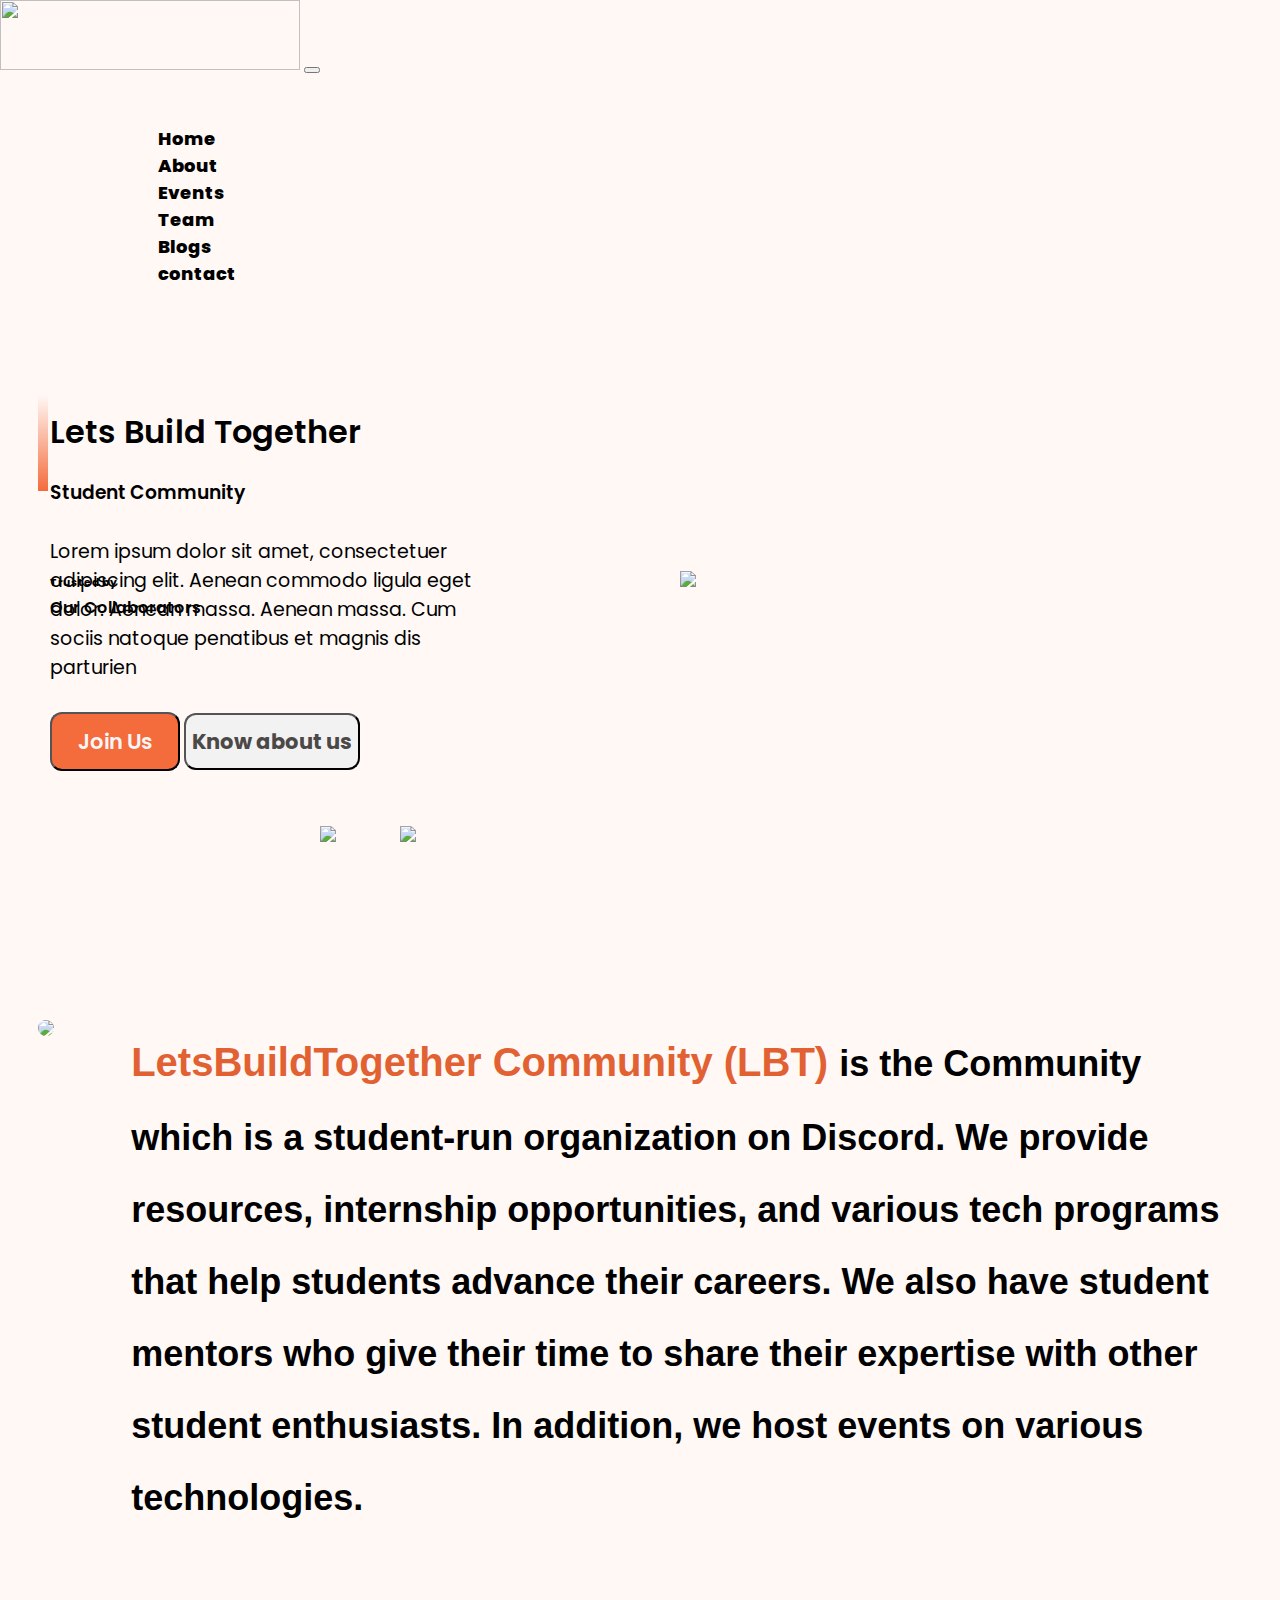
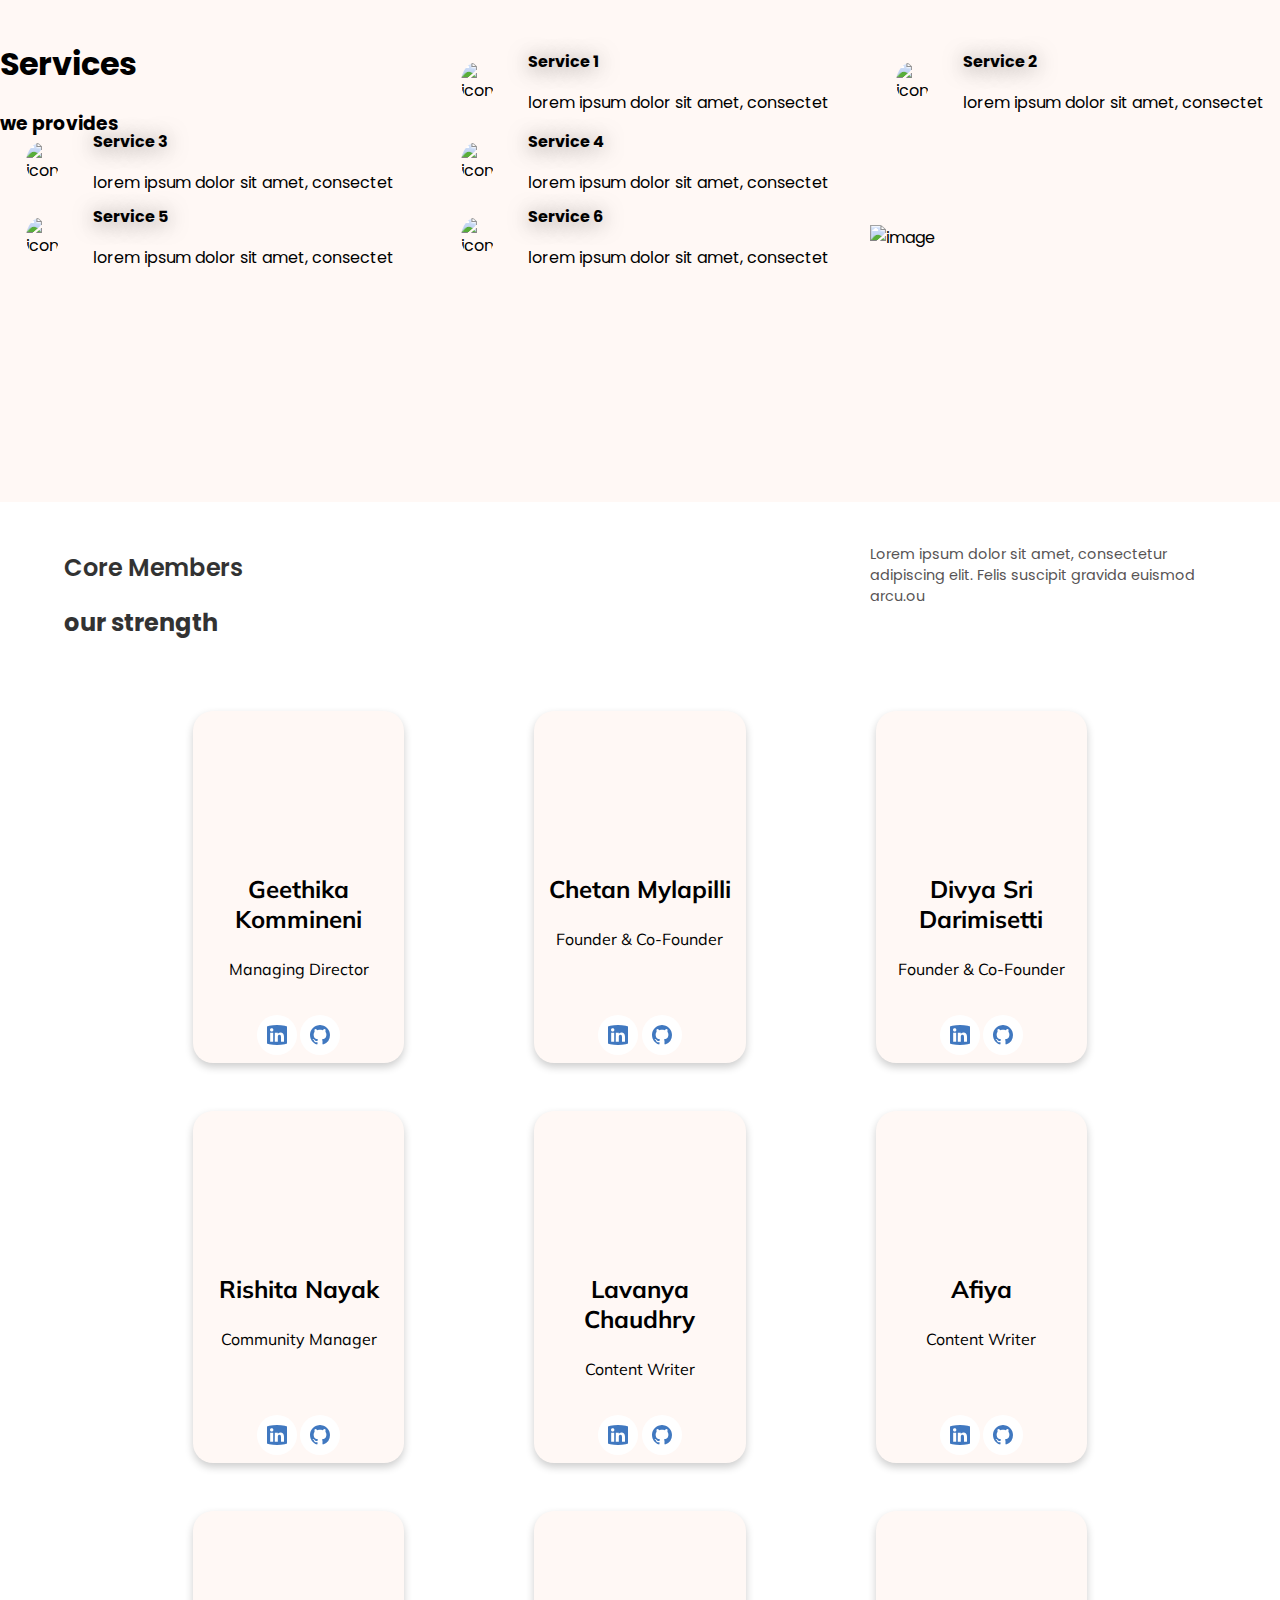
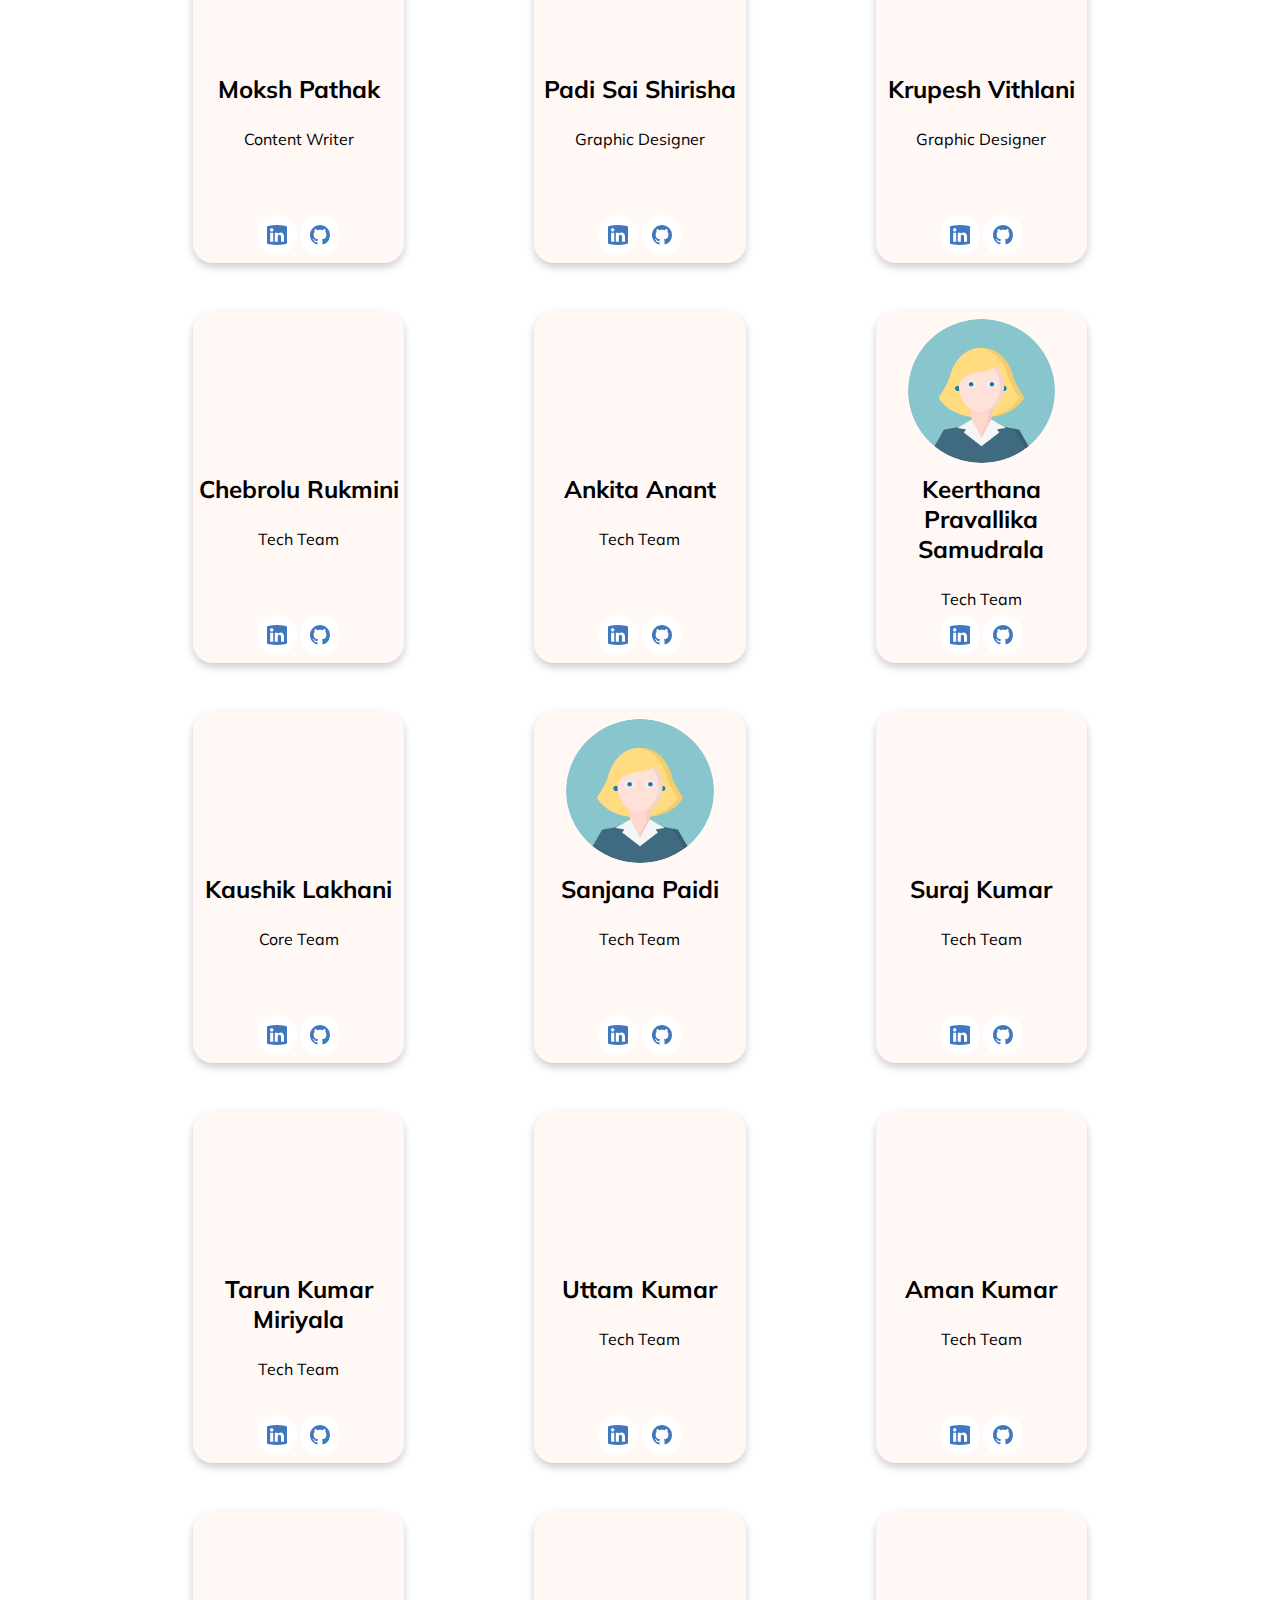
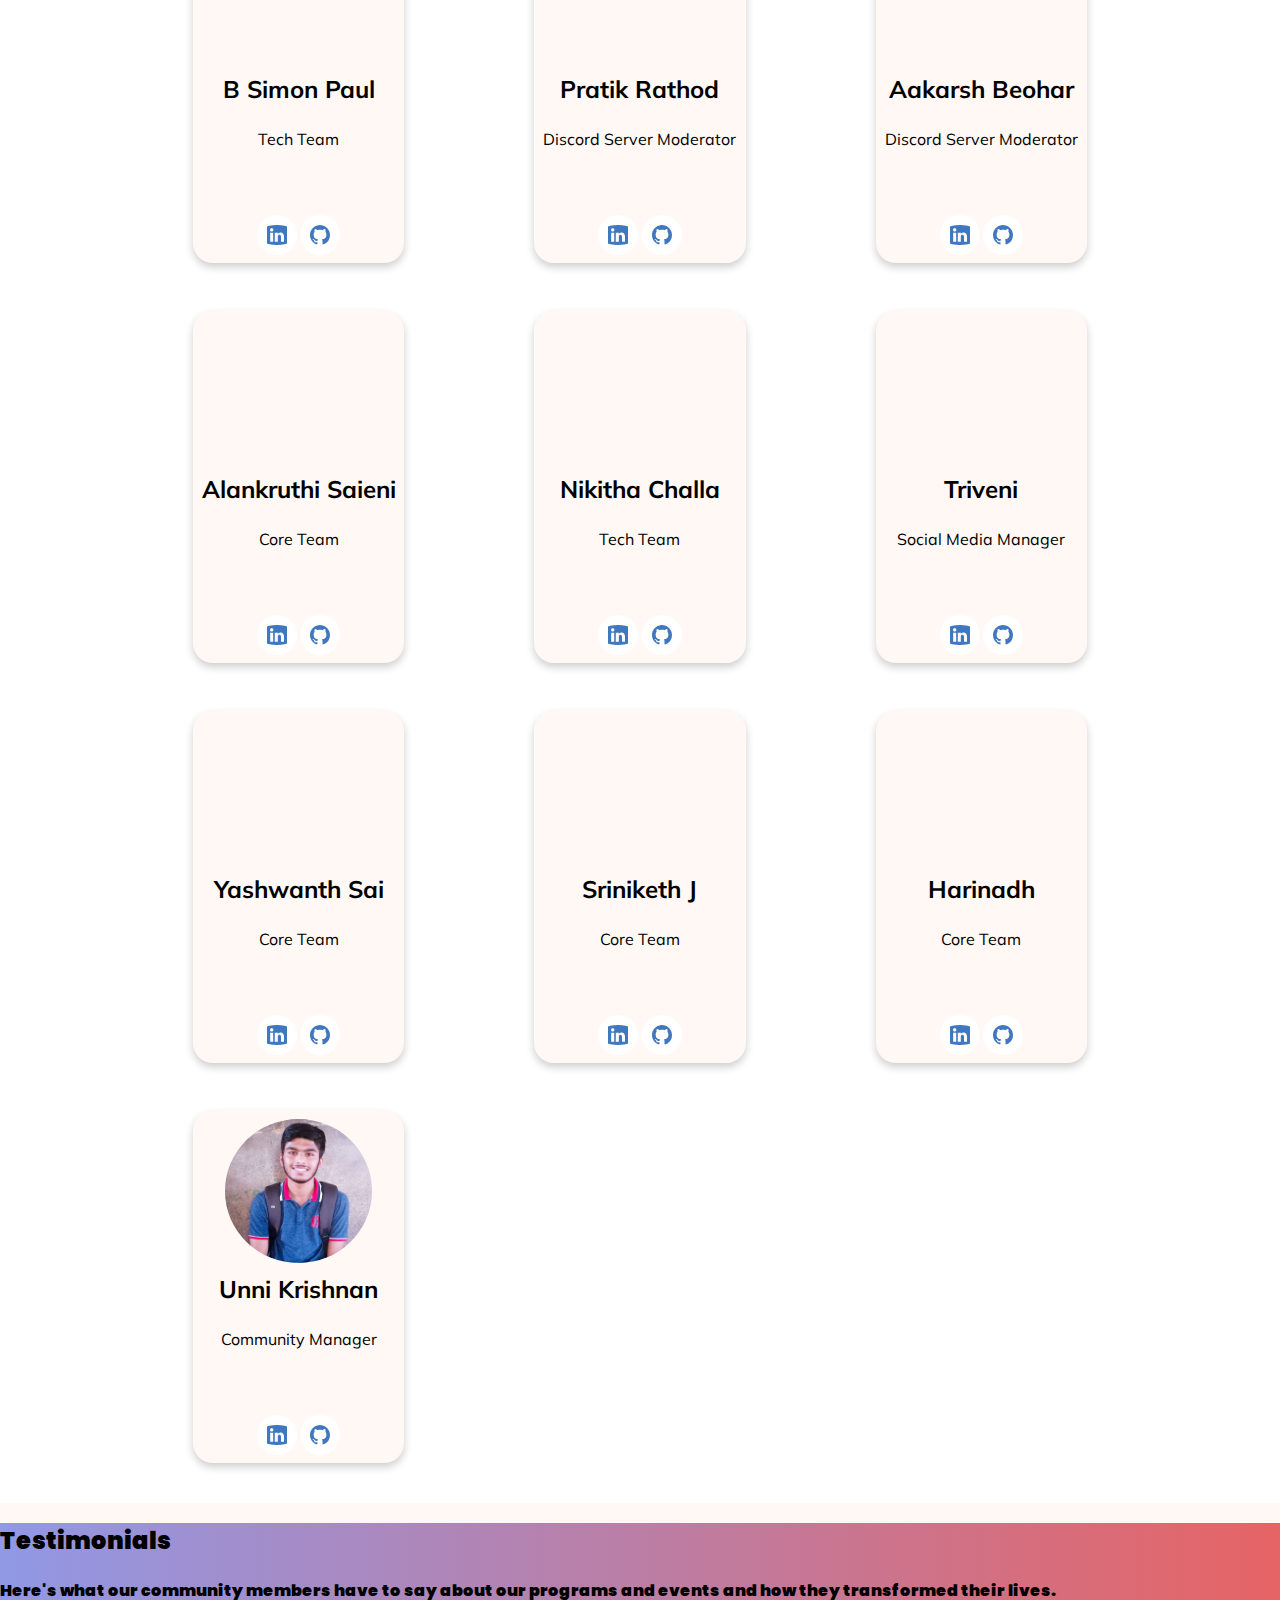
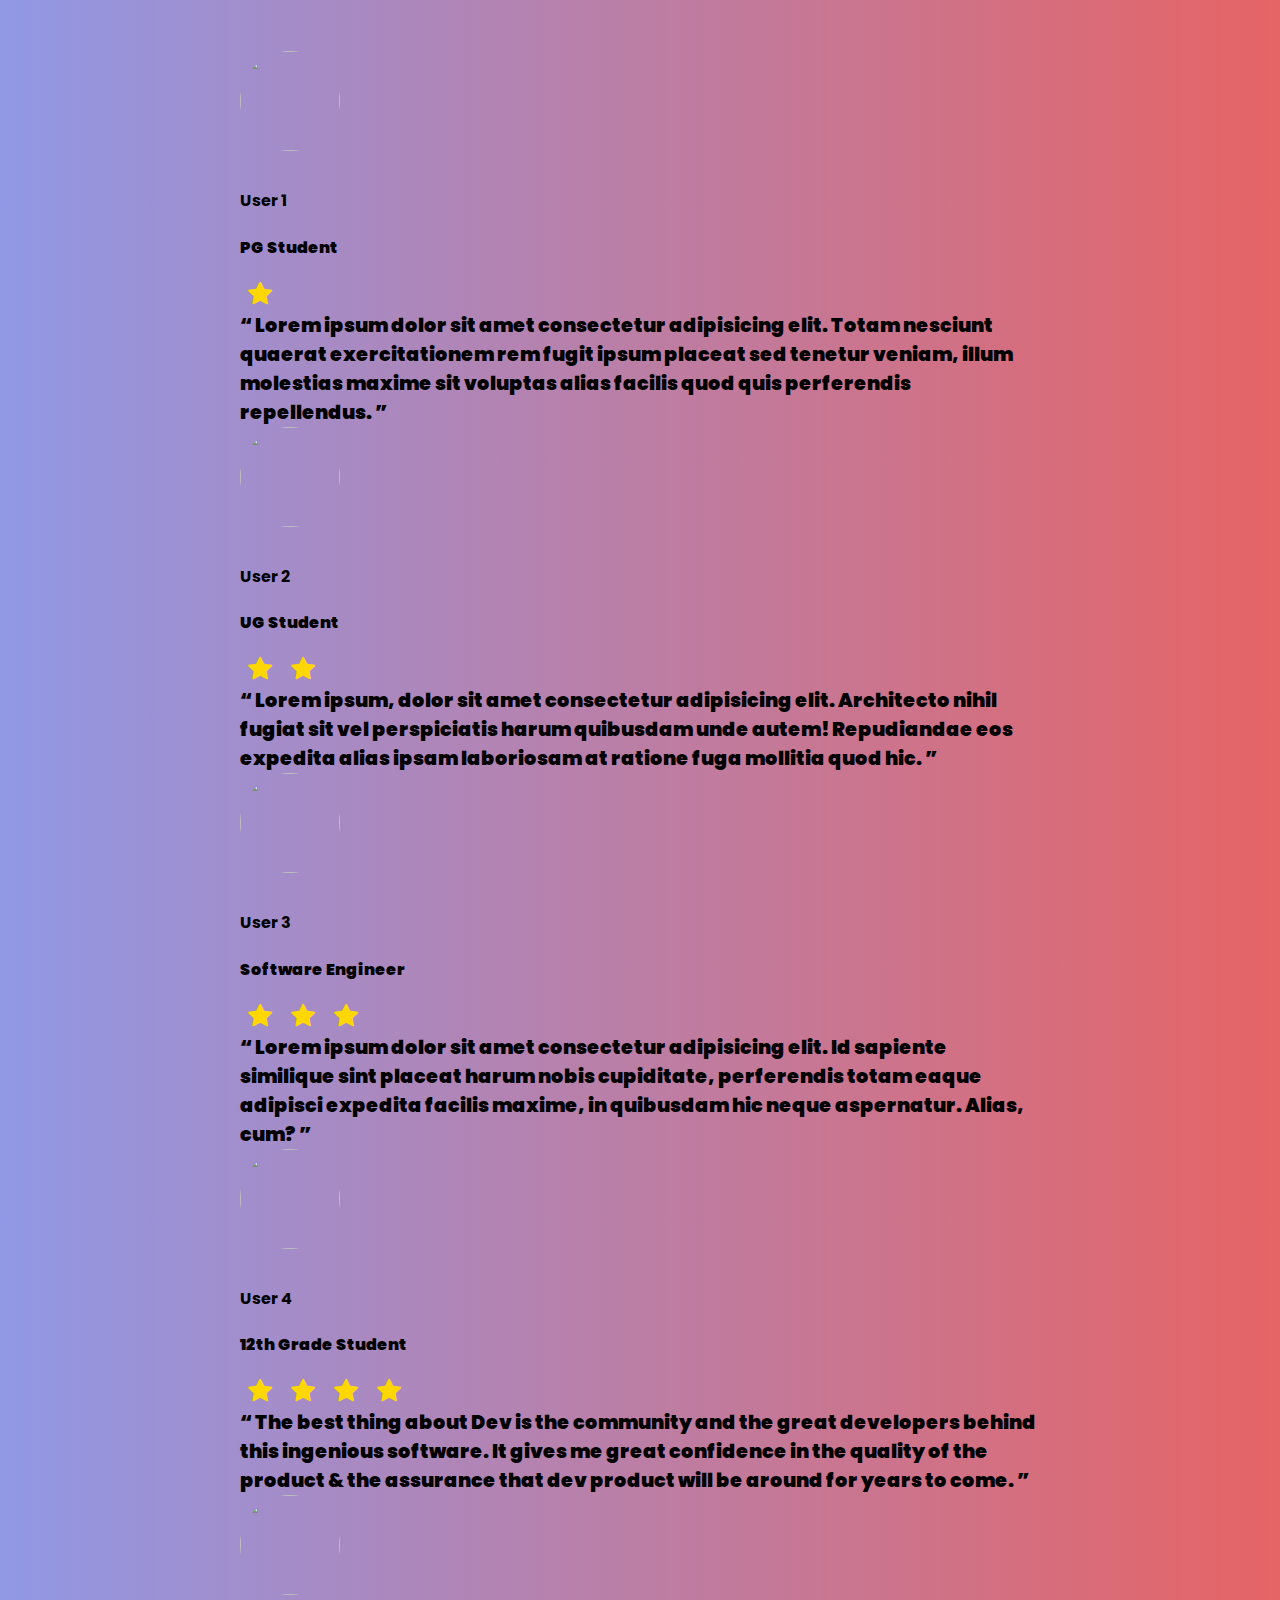
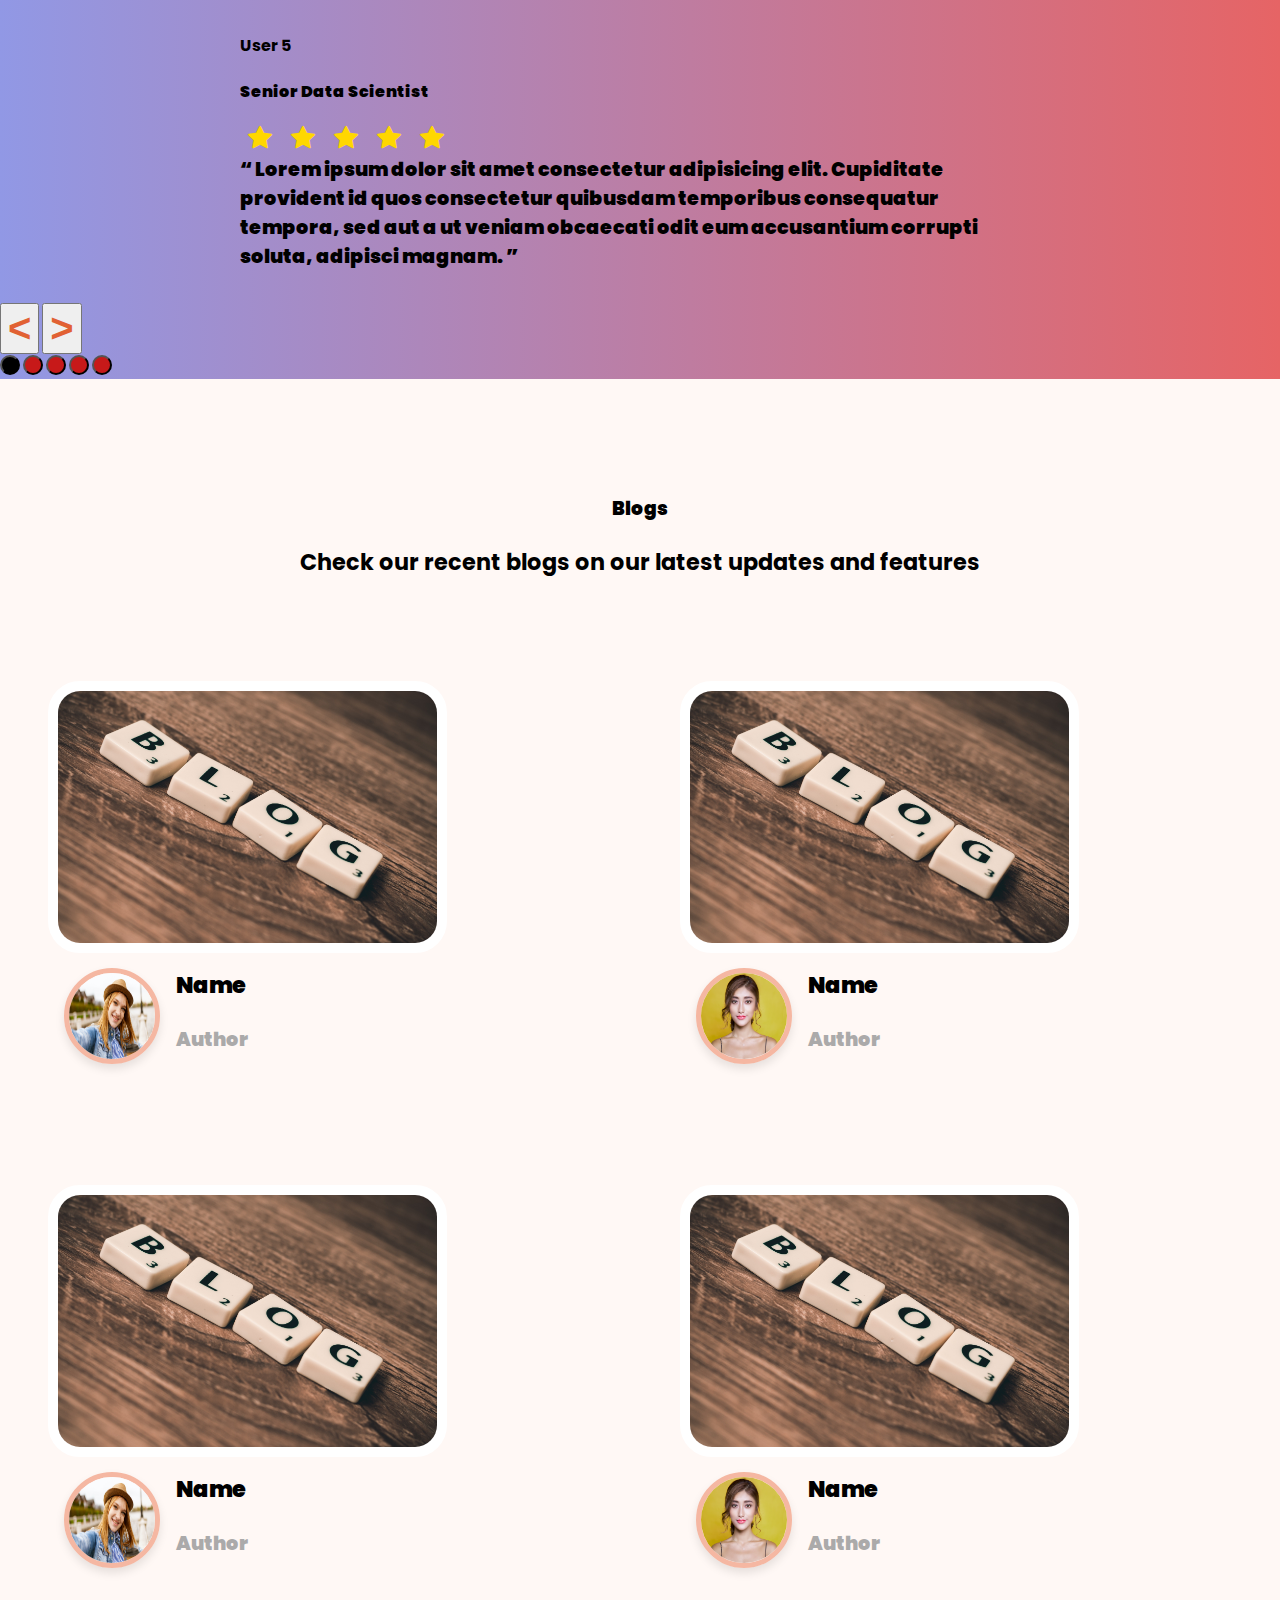
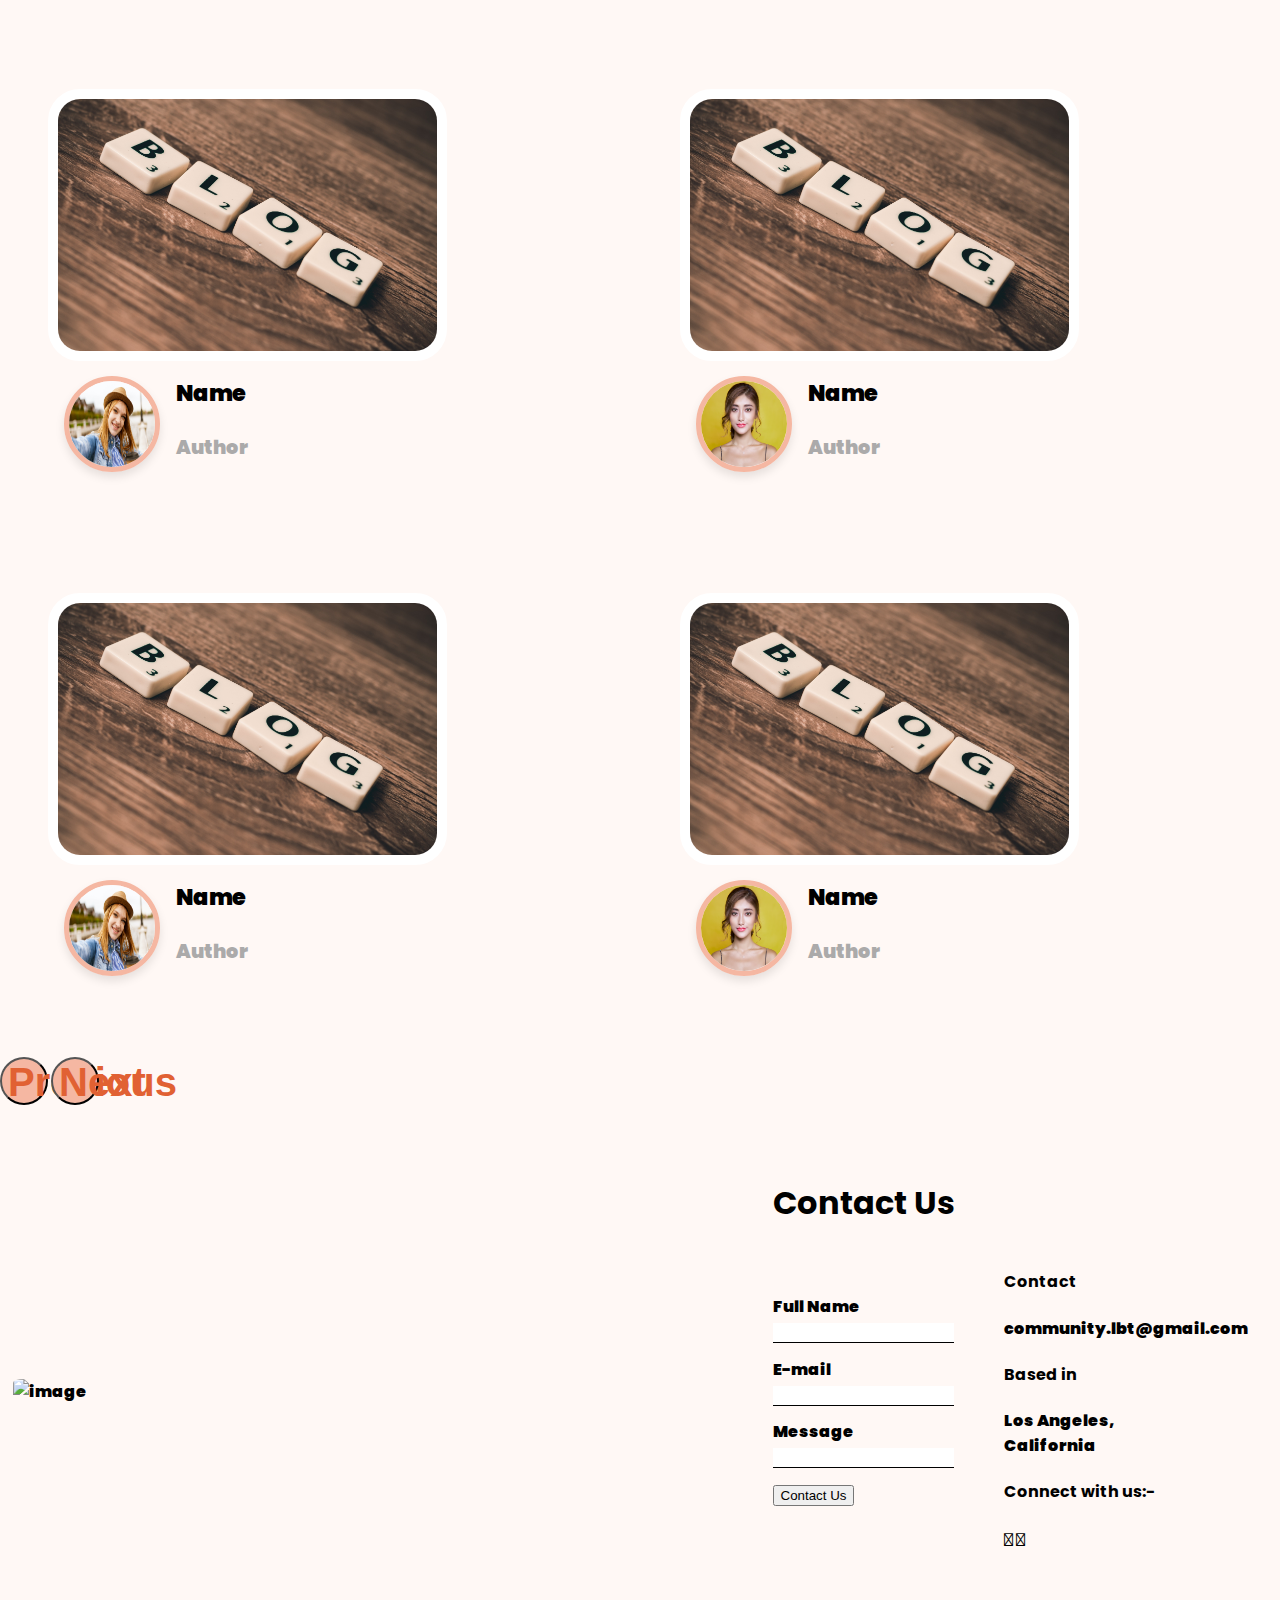
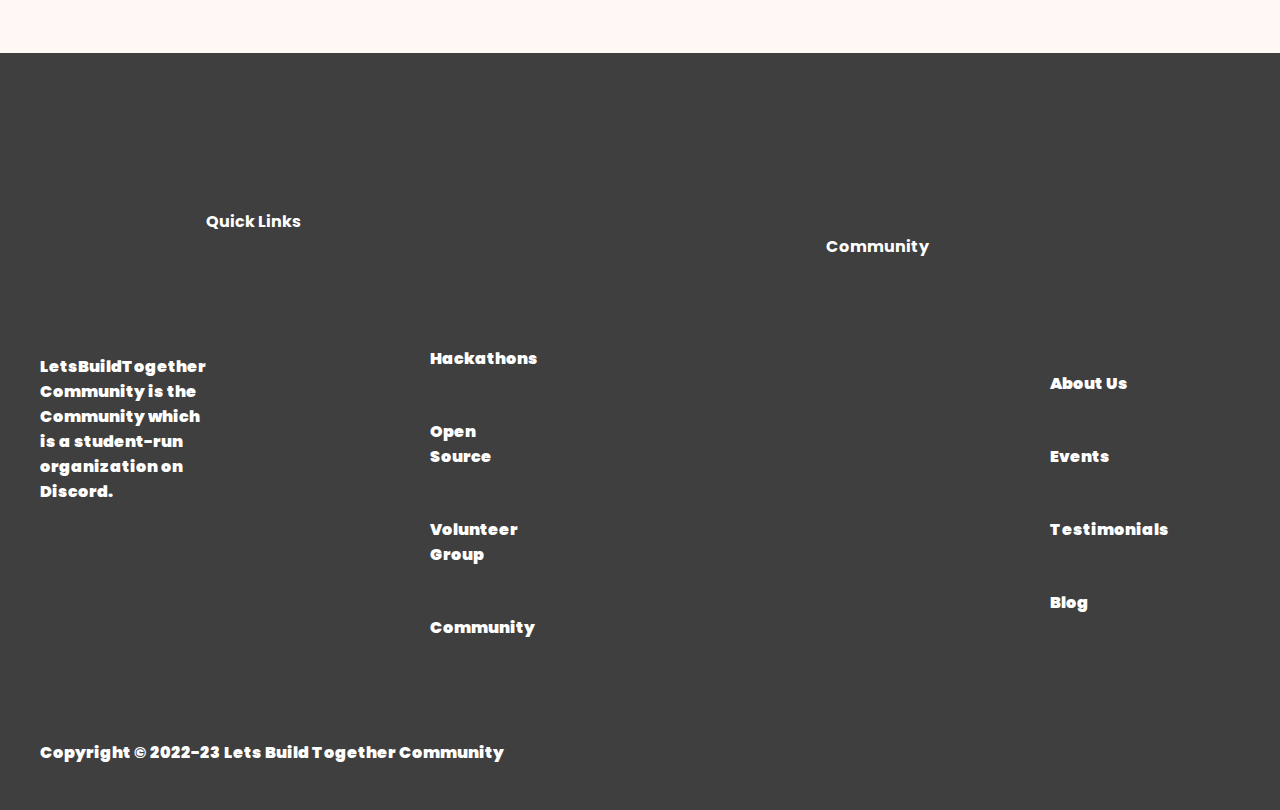
==== commit 6f17bc3f: "Members Page" ====
--- a/index.html
+++ b/index.html
@@ -176,8 +176,8 @@
         </section>
         <!-- MEMBERS SECTION -->
         <section class="members" style="background-color: #ffffff">
-            <h2 style="font-weight: 600; padding-top: 1em">Core Members</h2>
-            <h2 style="margin-bottom: 2em">our strength</h2>
+            <h2 style="font-weight: 600; padding-top: 3rem;">Core Members</h2>
+            <h2 style="margin-bottom: 2rem">our strength</h2>
             <h5 style="font-size:0.9rem;">
                 Lorem ipsum dolor sit amet, consectetur adipiscing elit.
                 Felis suscipit gravida euismod arcu.ou
@@ -227,7 +227,7 @@
                 <!-- Chetan Mylapilli -->
                 <li class="list-item">
                     <div class="list-content">
-                        <img src="./img/profile-pic/Chetan.jpg" alt="" />
+                        <img src="./img/profile-pic/Chetan.jpg" alt=" " />
                         <h3 style="text-align: center">Chetan Mylapilli</h3>
                         <p style="text-align: center;">Founder & Co-Founder</p>
 
@@ -261,7 +261,7 @@
                                 </a>
                             </p>
                         </div>
-                       
+
 
                     </div>
                 </li>
@@ -304,7 +304,7 @@
                         </div>
 
                     </div>
-</li>
+                </li>
 
                 <!-- Rishita Nayak -->
                 <li class="list-item">
@@ -345,7 +345,7 @@
                         </div>
 
                     </div>
-</li>
+                </li>
 
                 <!-- Lavanya Chaudhry -->
                 <li class="list-item">
@@ -385,7 +385,7 @@
 
                         </div>
                     </div>
-</li>
+                </li>
 
                 <!-- Afiya -->
                 <li class="list-item">
@@ -425,7 +425,7 @@
 
                         </div>
                     </div>
-</li>
+                </li>
 
                 <!-- Moksh Pathak -->
                 <li class="list-item">
@@ -465,7 +465,7 @@
 
                         </div>
                     </div>
-</li>
+                </li>
 
                 <!-- Padi Sai Shirisha -->
                 <li class="list-item">
@@ -504,8 +504,8 @@
                             </p>
 
                         </div>
-                        </div>
-</li>
+                    </div>
+                </li>
 
                 <!-- Krupesh Vithlani -->
                 <li class="list-item">
@@ -544,8 +544,8 @@
                             </p>
 
                         </div>
-                        </div>
-</li>
+                    </div>
+                </li>
 
                 <!-- Chebrolu Rukmini -->
                 <li class="list-item">
@@ -584,8 +584,8 @@
                             </p>
 
                         </div>
-                        </div>
-</li>
+                    </div>
+                </li>
 
                 <!-- Ankita Anant -->
                 <li class="list-item">
@@ -624,8 +624,8 @@
                             </p>
 
                         </div>
-                        </div>
-</li>
+                    </div>
+                </li>
 
                 <!-- Keerthana Pravallika Samudrala -->
                 <li class="list-item">
@@ -664,8 +664,8 @@
                             </p>
 
                         </div>
-                        </div>
-</li>
+                    </div>
+                </li>
 
                 <!-- Kaushik Lakhani -->
                 <li class="list-item">
@@ -704,8 +704,8 @@
                             </p>
 
                         </div>
-                        </div>
-</li>
+                    </div>
+                </li>
 
                 <!-- Sanjana Paidi -->
                 <li class="list-item">
@@ -744,8 +744,8 @@
                             </p>
 
                         </div>
-                        </div>
-</li>
+                    </div>
+                </li>
 
                 <!-- Suraj Kumar -->
                 <li class="list-item">
@@ -784,8 +784,8 @@
                             </p>
 
                         </div>
-                        </div>
-</li>
+                    </div>
+                </li>
 
                 <!-- Tarun Kumar Miriyala -->
                 <li class="list-item">
@@ -793,7 +793,7 @@
                         <img src="./img/profile-pic/TARUN KUMAR MIRIYALA.jpg" alt="" />
                         <h3 style="text-align: center;">Tarun Kumar Miriyala</h3>
                         <p style="text-align: center;">Tech Team</p>
-                        
+
                         <div class="icons">
                             <!-- linkedin  -->
                             <p style="text-align: center;">
@@ -824,8 +824,8 @@
                             </p>
 
                         </div>
-                        </div>
-</li>
+                    </div>
+                </li>
 
                 <!-- Uttam Kumar -->
                 <li class="list-item">
@@ -864,8 +864,8 @@
                             </p>
 
                         </div>
-                        </div>
-</li>
+                    </div>
+                </li>
 
                 <!-- Aman Kumar -->
                 <li class="list-item">
@@ -904,8 +904,8 @@
                             </p>
 
                         </div>
-                        </div>
-</li>
+                    </div>
+                </li>
 
                 <!-- B Simon Paul -->
                 <li class="list-item">
@@ -944,8 +944,8 @@
                             </p>
 
                         </div>
-                        </div>
-</li>
+                    </div>
+                </li>
 
                 <!-- Pratik Rathod -->
                 <li class="list-item">
@@ -984,8 +984,8 @@
                             </p>
 
                         </div>
-                        </div>
-</li>
+                    </div>
+                </li>
 
                 <!-- Aakarsh Beohar -->
                 <li class="list-item">
@@ -1024,8 +1024,8 @@
                             </p>
 
                         </div>
-                        </div>
-</li>
+                    </div>
+                </li>
 
                 <!-- Alankruthi Saieni -->
                 <li class="list-item">
@@ -1064,8 +1064,8 @@
                             </p>
 
                         </div>
-                        </div>
-</li>
+                    </div>
+                </li>
 
                 <!-- Nikitha Challa -->
                 <li class="list-item">
@@ -1104,8 +1104,8 @@
                             </p>
 
                         </div>
-                        </div>
-</li>
+                    </div>
+                </li>
 
                 <!-- Triveni -->
                 <li class="list-item">
@@ -1144,8 +1144,8 @@
                             </p>
 
                         </div>
-                        </div>
-</li>
+                    </div>
+                </li>
 
                 <!-- Yashwanth Sai -->
                 <li class="list-item">
@@ -1184,8 +1184,8 @@
                             </p>
 
                         </div>
-                        </div>
-</li>
+                    </div>
+                </li>
 
                 <!-- Sriniketh J -->
                 <li class="list-item">
@@ -1224,8 +1224,8 @@
                             </p>
 
                         </div>
-                        </div>
-</li>
+                    </div>
+                </li>
 
                 <!-- Harinadh -->
                 <li class="list-item">
@@ -1264,8 +1264,8 @@
                             </p>
 
                         </div>
-                        </div>
-</li>
+                    </div>
+                </li>
 
                 <!-- Unni Krishnan -->
                 <li class="list-item">
@@ -1304,8 +1304,8 @@
                             </p>
 
                         </div>
-                        </div>
-</li>
+                    </div>
+                </li>
 
 
             </ul>
@@ -1314,7 +1314,9 @@
         <!-- TESTIMONAILS SECTION -->
         <section class="testimonials">
             <div class="container bg-light text-center mt-5 pt-5 pb-2 shadow">
-                <h2>Testimonials</h2>
+                <h2>
+                    <b>Testimonials<b>
+                </h2>
                 <p class="lead">
                     Here's what our community members have to say about our programs and
                     events and how they transformed their lives.
@@ -1326,8 +1328,10 @@
                     <div class="carousel-inner">
                         <div class="carousel-item active" data-bs-interval="2000">
                             <div class="items d-flex flex-column align-items-center">
-                                <img src="./img/person.png" class="d-block shadow" alt="" />
-                                <!-- Change the last part of the Path for 'src' -->
+                                <img src=""
+                                     class="d-block shadow"
+                                     alt="" />
+                                <!-- Change the "src" to get the image -->
                                 <h4>User 1</h4>
                                 <p class="lead">PG Student</p>
                                 <div class="stars">
@@ -1349,8 +1353,10 @@
                         </div>
                         <div class="carousel-item">
                             <div class="items d-flex flex-column align-items-center">
-                                <img src="./img/person.png" class="d-block shadow" alt="" />
-                                <!-- Change the last part of the Path for 'src' -->
+                                <img src=""
+                                     class="d-block shadow"
+                                     alt="" />
+                                <!-- Change the "src" to get the image -->
                                 <h4>User 2</h4>
                                 <p class="lead">UG Student</p>
                                 <div class="stars">
@@ -1370,8 +1376,10 @@
                         </div>
                         <div class="carousel-item">
                             <div class="items d-flex flex-column align-items-center">
-                                <img src="./img/person.png" class="d-block shadow" alt="" />
-                                <!-- Change the last part of the Path for 'src' -->
+                                <img src=""
+                                     class="d-block shadow"
+                                     alt="" />
+                                <!-- Change the "src" to get the image -->
                                 <h4>User 3</h4>
                                 <p class="lead">Software Engineer</p>
                                 <div class="stars">
@@ -1391,10 +1399,10 @@
                         </div>
                         <div class="carousel-item">
                             <div class="items d-flex flex-column align-items-center">
-                                <img src="./assets/person.png"
+                                <img src=""
                                      class="d-block shadow"
                                      alt="" />
-                                <!-- Change the last part of the Path for 'src' -->
+                                <!-- Change the "src" to get the image -->
                                 <h4>User 4</h4>
                                 <p class="lead">12th Grade Student</p>
                                 <div class="stars">
@@ -1414,10 +1422,10 @@
                         </div>
                         <div class="carousel-item">
                             <div class="items d-flex flex-column align-items-center">
-                                <img src="./assets/person.png"
+                                <img src=""
                                      class="d-block shadow"
                                      alt="" />
-                                <!-- Change the last part of the Path for 'src' -->
+                                <!-- Change the "src" to get the image -->
                                 <h4>User 5</h4>
                                 <p class="lead">Senior Data Scientist</p>
                                 <div class="stars">
@@ -1442,16 +1450,14 @@
                             type="button"
                             data-bs-target="#carouselExampleIndicators"
                             data-bs-slide="prev">
-                        <i class="bi bi-arrow-left aria-hidden=" true></i>
-                        <span class="visually-hidden">Previous</span>
+                        <span class="visually-visible"><</span>
                     </button>
                     <!-- Next Button -->
                     <button class="carousel-control-next"
                             type="button"
                             data-bs-target="#carouselExampleIndicators"
                             data-bs-slide="next">
-                        <i class="bi bi-arrow-right" aria-hidden="true"></i>
-                        <span class="visually-hidden">Next</span>
+                        <span class="visually-visible">></span>
                     </button>
                     <!-- Bottom Indicators -->
                     <div class="carousel-indicators">
@@ -1484,87 +1490,108 @@
         <!-- BLOGS SECTION -->
         <section class="blogs" id="blogs">
             <div class="container">
-              <div class="blogs-intro">
-                <h3><b>Blogs</b>
-                  <h3>
-                    <p>Check our recent blogs on our latest updates and features</p>
-              </div>
-              <div id="carouselExampleControls" class="carousel slide" data-bs-ride="carousel">
-                <div class="carousel-inner">
-                  <div class="carousel-item active">
-                    <div class="cards-wrapper">
-                      <div class="card">
-                        <img src="./img/blog sample img.jpg" class="card-img-top" alt="...">
-                        <div class="card-body">
-                          <img src="./img/blog img sample1.jpg" class="image" alt="">
-                          <p class="card-text name">Name</p>
-                          <p class="card-text author">Author</p>
-                        </div>
-                      </div>
-                      <div class="card">
-                        <img src="./img/blog sample img.jpg" class="card-img-top" alt="...">
-                        <div class="card-body">
-                          <img src="./img/blog img sample2.jpg" class="image" alt="">
-                          <p class="card-text name">Name</p>
-                          <p class="card-text author">Author</p>
-                        </div>
-                      </div>
-                    </div>
-                  </div>
-                  <div class="carousel-item ">
-                    <div class="cards-wrapper">
-                      <div class="card">
-                        <img src="./img/blog sample img.jpg" class="card-img-top" alt="...">
-                        <div class="card-body">
-                          <img src="./img/blog img sample1.jpg" class="image" alt="">
-                          <p class="card-text name">Name</p>
-                          <p class="card-text author">Author</p>
-                        </div>
-                      </div>
-                      <div class="card ">
-                        <img src="./img/blog sample img.jpg" class="card-img-top" alt="...">
-                        <div class="card-body">
-                          <img src="./img/blog img sample2.jpg" class="image" alt="">
-                          <p class="card-text name">Name</p>
-                          <p class="card-text author">Author</p>
-                        </div>
-                      </div>
-                    </div>
-                  </div>
-                  <div class="carousel-item ">
-                    <div class="cards-wrapper">
-                      <div class="card ">
-                        <img src="./img/blog sample img.jpg" class="card-img-top" alt="...">
-                        <div class="card-body">
-                          <img src="./img/blog img sample1.jpg" class="image" alt="">
-                          <p class="card-text name">Name</p>
-                          <p class="card-text author">Author</p>
-                        </div>
-                      </div>
-                      <div class="card ">
-                        <img src="./img/blog sample img.jpg" class="card-img-top" alt="...">
-                        <div class="card-body">
-                          <img src="./img/blog img sample2.jpg" class="image" alt="">
-                          <p class="card-text name">Name</p>
-                          <p class="card-text author">Author</p>
-                        </div>
-                      </div>
-                    </div>
-                  </div>
-                  <button class="carousel-control-prev" type="button" data-bs-target="#carouselExampleControls"
-                    data-bs-slide="prev">
-                    <span class="carousel-control-prev-icon" aria-hidden="true"></span>
-                    <span class="visually-hidden">Previous</span>
-                  </button>
-                  <button class="carousel-control-next" type="button" data-bs-target="#carouselExampleControls"
-                    data-bs-slide="next">
-                    <span class="carousel-control-next-icon" aria-hidden="true"></span>
-                    <span class="visually-hidden">Next</span>
-                  </button>
-                </div>
-              </div>
+                <div class="blogs-intro">
+                    <h3>
+                        <b>Blogs</b>
+                        <h3>
+                            <p>Check our recent blogs on our latest updates and features</p>
+                </div>
+                <div id="carouselExampleControls" class="carousel slide" data-bs-ride="carousel">
+                    <div class="carousel-inner">
+                        <div class="carousel-item active">
+                            <div class="cards-wrapper">
+                                <div class="card">
+                                    <img src="./img/blog sample img.jpg" class="card-img-top" alt="...">
+                                    <div class="card-body">
+                                        <img src="./img/blog img sample1.jpg" class="image" alt="">
+                                        <p class="card-text name">Name</p>
+                                        <p class="card-text author">Author</p>
+                                    </div>
+                                </div>
+                                <div class="card">
+                                    <img src="./img/blog sample img.jpg" class="card-img-top" alt="...">
+                                    <div class="card-body">
+                                        <img src="./img/blog img sample2.jpg" class="image" alt="">
+                                        <p class="card-text name">Name</p>
+                                        <p class="card-text author">Author</p>
+                                    </div>
+                                </div>
+                            </div>
+                        </div>
+                        <div class="carousel-item ">
+                            <div class="cards-wrapper">
+                                <div class="card">
+                                    <img src="./img/blog sample img.jpg" class="card-img-top" alt="...">
+                                    <div class="card-body">
+                                        <img src="./img/blog img sample1.jpg" class="image" alt="">
+                                        <p class="card-text name">Name</p>
+                                        <p class="card-text author">Author</p>
+                                    </div>
+                                </div>
+                                <div class="card ">
+                                    <img src="./img/blog sample img.jpg" class="card-img-top" alt="...">
+                                    <div class="card-body">
+                                        <img src="./img/blog img sample2.jpg" class="image" alt="">
+                                        <p class="card-text name">Name</p>
+                                        <p class="card-text author">Author</p>
+                                    </div>
+                                </div>
+                            </div>
+                        </div>
+                        <div class="carousel-item ">
+                            <div class="cards-wrapper">
+                                <div class="card">
+                                    <img src="./img/blog sample img.jpg" class="card-img-top" alt="...">
+                                    <div class="card-body">
+                                        <img src="./img/blog img sample1.jpg" class="image" alt="">
+                                        <p class="card-text name">Name</p>
+                                        <p class="card-text author">Author</p>
+                                    </div>
+                                </div>
+                                <div class="card ">
+                                    <img src="./img/blog sample img.jpg" class="card-img-top" alt="...">
+                                    <div class="card-body">
+                                        <img src="./img/blog img sample2.jpg" class="image" alt="">
+                                        <p class="card-text name">Name</p>
+                                        <p class="card-text author">Author</p>
+                                    </div>
+                                </div>
+                            </div>
+                        </div>
+                        <div class="carousel-item ">
+                            <div class="cards-wrapper">
+                                <div class="card ">
+                                    <img src="./img/blog sample img.jpg" class="card-img-top" alt="...">
+                                    <div class="card-body">
+                                        <img src="./img/blog img sample1.jpg" class="image" alt="">
+                                        <p class="card-text name">Name</p>
+                                        <p class="card-text author">Author</p>
+                                    </div>
+                                </div>
+                                <div class="card ">
+                                    <img src="./img/blog sample img.jpg" class="card-img-top" alt="...">
+                                    <div class="card-body">
+                                        <img src="./img/blog img sample2.jpg" class="image" alt="">
+                                        <p class="card-text name">Name</p>
+                                        <p class="card-text author">Author</p>
+                                    </div>
+                                </div>
+                            </div>
+                        </div>
+                        <button class="carousel-control-prev" type="button" data-bs-target="#carouselExampleControls"
+                                data-bs-slide="prev">
+                            <span class="carousel-control-prev-icon" aria-hidden="true"></span>
+                            <span class="visually-hidden">Previous</span>
+                        </button>
+                        <button class="carousel-control-next" type="button" data-bs-target="#carouselExampleControls"
+                                data-bs-slide="next">
+                            <span class="carousel-control-next-icon" aria-hidden="true"></span>
+                            <span class="visually-hidden">Next</span>
+                        </button>
+                    </div>
+                </div>
             </div>
-          </section>
+        </section>
         <!-- CONTACT US SECTION -->
         <section class="contact">
             <div class="container flexy">
@@ -1634,43 +1661,44 @@
       Designer: Krupesh Vithlani
     -->
     <footer>
-      <div class="container-fluid footer-container">
-        <div class="row">
-          <div class="col-md-3">
-            <img class="img-fluid ml-4" src="./img/logo.jpg" alt="">
-            <p class="footer-about mt-3 pe-3">
-              LetsBuildTogether Community is the Community which is a student-run organization on Discord. 
-            </p>
-          </div>
-          <div class="col-md-3">
-            <p class="footer-link-head font-weight-bold">Quick Links</p>
-            <ul class="footer-links">
-              <li class="footer-item"><a href="" class="footer-link">Hackathons</a></li>
-              <li class="footer-item"><a href="" class="footer-link">Open Source</a></li>
-              <li class="footer-item"><a href="" class="footer-link">Volunteer Group</a></li>
-              <li class="footer-item"><a href="" class="footer-link">Community</a></li>
-            </ul>
-          </div>
-          <div class="col-md-3">
-            <p class="footer-link-head font-weight-bold">Community</p>
-            <ul class="footer-links">
-              <li class="footer-item"><a href="" class="footer-link">About Us</a></li>
-              <li class="footer-item"><a href="" class="footer-link">Events</a></li>
-              <li class="footer-item"><a href="" class="footer-link">Testimonials</a></li>
-              <li class="footer-item"><a href="" class="footer-link">Blog</a></li>
-            </ul>
-          </div>
-          <div class="col-md-3">
-            <p class="footer-link-head font-weight-bold">Support</p>
-            <ul class="footer-links">
-              <li class="footer-item"><a href="" class="footer-link">Contact Us</a></li>
-              <li class="footer-item"><a href="" class="footer-link">Help Center</a></li>
-              <li class="footer-item"><a href="" class="footer-link">FAQs</a></li>
-              
-            </ul>
-          </div>
-        </div>
-      </div>
+        <div class="container-fluid footer-container">
+            <div class="row">
+                <div class="col-md-3">
+                    <img class="img-fluid ml-4" src="./img/logo.jpg" alt="">
+                    <p class="footer-about mt-3 pe-3">
+                      LetsBuildTogether Community is the Community which is a student-run organization on Discord. 
+                    </p>
+            </div>
+            <div class="col-md-3">
+                <p class="footer-link-head font-weight-bold">Quick Links</p>
+                <ul class="footer-links">
+                  <li class="footer-item"><a href="" class="footer-link">Hackathons</a></li>
+                  <li class="footer-item"><a href="" class="footer-link">Open Source</a></li>
+                  <li class="footer-item"><a href="" class="footer-link">Volunteer Group</a></li>
+                  <li class="footer-item"><a href="" class="footer-link">Community</a></li>
+                </ul>
+              </div>
+
+              <div class="col-md-3">
+                <p class="footer-link-head font-weight-bold">Community</p>
+                <ul class="footer-links">
+                  <li class="footer-item"><a href="" class="footer-link">About Us</a></li>
+                  <li class="footer-item"><a href="" class="footer-link">Events</a></li>
+                  <li class="footer-item"><a href="" class="footer-link">Testimonials</a></li>
+                  <li class="footer-item"><a href="" class="footer-link">Blog</a></li>
+                </ul>
+              </div>
+
+              <div class="col-md-3">
+                <p class="footer-link-head font-weight-bold">Support</p>
+                <ul class="footer-links">
+                  <li class="footer-item"><a href="" class="footer-link">Contact Us</a></li>
+                  <li class="footer-item"><a href="" class="footer-link">Help Center</a></li>
+                  <li class="footer-item"><a href="" class="footer-link">FAQs</a></li>
+    
+                </ul>
+              </div>
+            </div>
       <p class="copyright text-center">Copyright &copy; 2022-23 Lets Build Together Community </p>
     </footer>
     <script
--- a/style.css
+++ b/style.css
@@ -81,7 +81,24 @@
   margin:2.5rem;
   width:calc(100%/2);
   border-radius:1.5em; 
-}
+  transition : 0.75ms ease-in-out;
+}
+
+.blogs .card:hover{
+  height:27rem;
+  margin:2rem;
+  border:3.5px solid #f5b7a2;  
+  font-weight:bold
+}
+
+.blogs button{
+  background-color:#f5b7a2;
+  border-radius:50%;
+  height:3rem;
+  width:3rem;
+  text-align:center;
+}
+
 .blogs .card-body .image {
   display:inline;
   margin: 0 1rem;
@@ -91,11 +108,17 @@
   border-radius:50%;
   float:left;
   box-shadow:0 5px 10px rgba(0, 0, 0, 0.1);
+  transition : 0.65ms ease-in-out;
+
 }
 .blogs .card-img-top{
   height:17rem;
   border-radius:2em;
-  display:inline
+  display:inline;
+}
+.blogs .card-img-top:hover{
+  border-radius:1.5em;
+  display:inline;
 }
 
 .blogs .name{
@@ -105,6 +128,9 @@
   margin-left:2rem;
   margin-top:0.5rem;
 }
+.blogs .name:hover{
+  font-size: 1.5rem;
+}
 .blogs .author{
   display:block;
   margin-left:2rem;
@@ -144,7 +170,7 @@
   position: relative;
   right: 32px;
 }
-.footer-container .footer-links li a{
+.footer-container .footer-links .footer-item .footer-link{
   color: #fff;
 }
 .copyright {
@@ -447,6 +473,7 @@
 /*****MEMBERS SECTION*****/
 
 
+
 * {
     box-sizing: border-box;
 }
@@ -455,13 +482,14 @@
 ul, li {
     margin: 0;
     padding: 3em 8em 0 8em;
-    list-style: none;  
+    list-style: none;
 }
 
 .list-content img {
     border-radius: 50%;
     height: 10em;
-    padding: 0.5em 2.5em 0.5em 2.5em;    
+    padding: 0.5em 2em 0.5em 2em;
+    display: inline-block;
 }
 
 
@@ -469,15 +497,18 @@
 .list {
     display: flex;
     flex-wrap: wrap;
-    margin-top: 3em;  
+    margin-top: 3em;
 }
 
 .list-item {
     display: flex;
     padding: 0.5em;
     width: 100%;
-    justify-content: space-around;   
-}
+    justify-content: space-around;
+}
+
+
+
 
 @media all and (min-width: 40em) {
     .list-item {
@@ -485,10 +516,10 @@
     }
 }
 
+
 @media all and (min-width: 60em) {
     .list-item {
         width: 33.33%;
-        
     }
 }
 
@@ -504,31 +535,32 @@
     height: 22em;
 }
 
-.list-content p{
-    margin: 0.1em;
-}
-
-.list-content .icons {
+    .list-content p {
+        margin: 0.1em;
+    }
+
+    .list-content .icons {
         display: flex;
         justify-content: space-around;
         align-items: center;
         margin: auto;
         margin-bottom: 0.2em;
-}
+    }
 
 
 .members h2 {
     color: #000000;
-    margin-left: 5rem;
+    margin-left: 4rem;
     margin-bottom: 0.5em;
+    margin-right: 68vw;
     font-family: poppins;
     font-style: normal;
     opacity: 0.8;
 }
 
-.list-content h3{
+.list-content h3 {
     margin-top: 0.1em;
-    font-size: 1.5em;
+    font-size: 1.5rem;
 }
 
 .members h5 {
@@ -540,17 +572,63 @@
     font-family: poppins;
     font-style: normal;
     font-weight: 400;
+    font-size: 1.5rem;
+}
+
+@media all and (max-width: 25.875em) {
+    .list {
+        width: 109%;
+    }
+
+    .list-item {
+        width: 38vw;
+    }
+
+    .list-content {
+        display: flex;
+        justify-content: space-around;
+        margin: auto;
+    }
+
+        .list-content h3 {
+            font-size: 4vw;
+        }
+
+        .list-content p {
+            font-size: 3vw;
+        }
+
+        .list-content img {
+            border-radius: 50%;
+            height: 8em;
+            padding: 0.5em 0.5em 0.5em 0.5em;
+            display: inline-block;
+            width: auto;
+        }
+
+        .list-content .icons {
+            display: block;
+            justify-content: space-around;
+            align-items: center;
+            margin: auto;
+            margin-bottom: 0.2em;
+        }
+}
+
+
+@media all and (max-width: 12.5em) {
+    .list-content .icons {
+        display: none;
+    }
 }
 
 
 
 /**************************************/
 /********TESTIMONIALS SECTION*********/
-
 /* Colors could be changed as per the Website Theme */
-
 .testimonials .container {
-  background: linear-gradient(to left, #e66465, #9198e5);
+    background: linear-gradient(to left, #e66465, #9198e5);
 }
 
 .carousel-inner {
